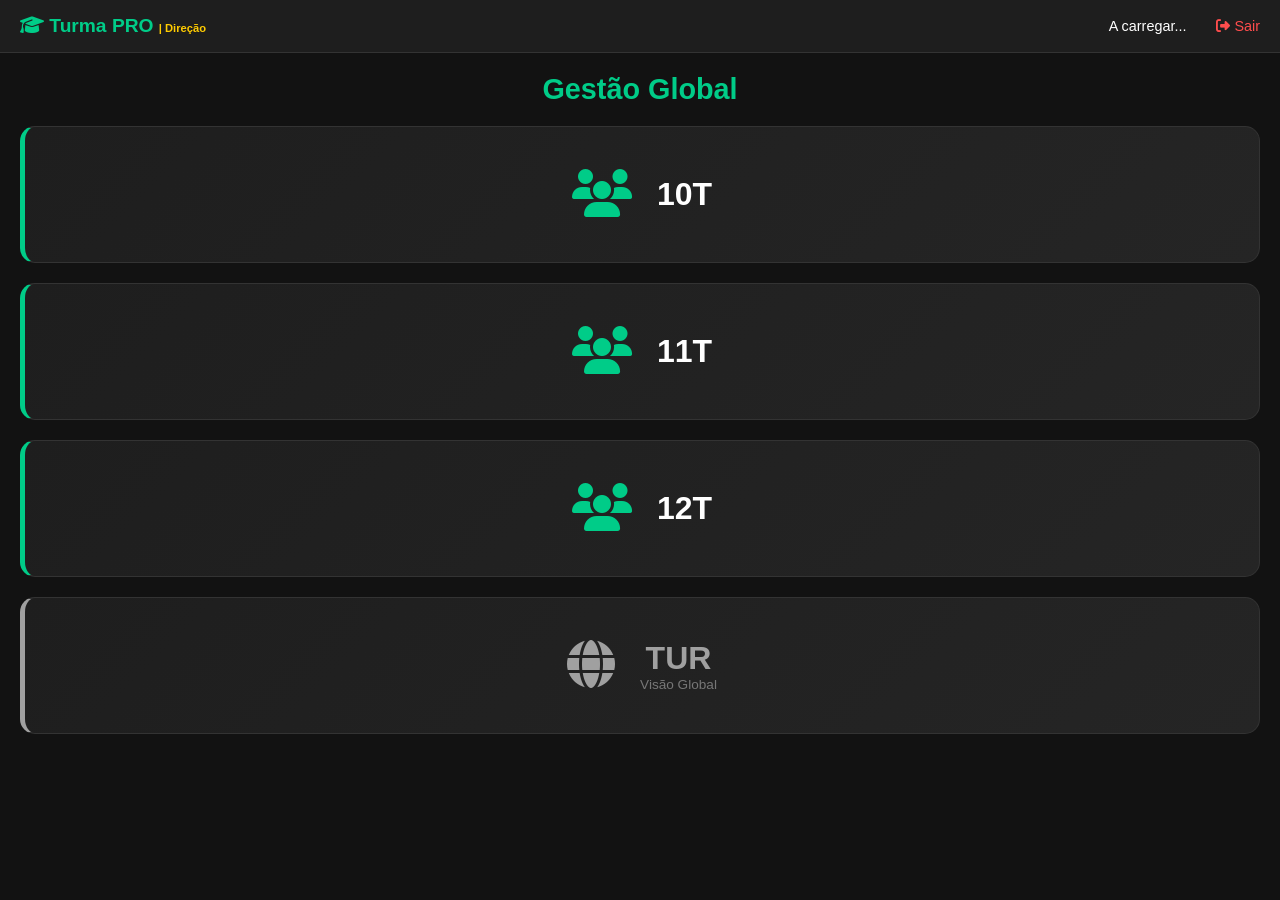
==== admin.html @ 31e4d7a1 "Update admin.html" ====
<!DOCTYPE html>
<html lang="pt-PT">
<head>
    <meta charset="UTF-8">
    <meta name="viewport" content="width=device-width, initial-scale=1.0, maximum-scale=1.0, user-scalable=no">
    <title>Turma PRO - Direção</title>
    <link rel="icon" type="image/png" href="logo_tur.png">
    <link rel="stylesheet" href="style.css">
    <link rel="stylesheet" href="https://cdnjs.cloudflare.com/ajax/libs/font-awesome/6.4.0/css/all.min.css">
</head>
<body>
    <div id="app-content">
        <header id="header-staff" class="app-header">
            <div class="logo"><i class="fa-solid fa-graduation-cap"></i> Turma PRO <span style="font-size: 0.7rem; color: var(--warning-yellow);">| Direção</span></div>
            <div class="user-profile">
                <span id="header-user-name-staff">A carregar...</span>
                <button id="btn-logout-staff" class="logout-btn" style="margin-left: 15px;" title="Sair"><i class="fa-solid fa-right-from-bracket"></i> Sair</button>
            </div>
        </header>

        <main class="app-content">
            <!-- DASHBOARD: TODAS AS TURMAS -->
            <div id="admin-dashboard">
                <div class="dashboard-header"><h2>Gestão Global</h2></div>
                <div class="turmas-grid-large">
                    <button class="turma-card-large" data-turma="10T"><div class="tc-icon"><i class="fa-solid fa-users"></i></div><div class="tc-info"><h3>10T</h3></div></button>
                    <button class="turma-card-large" data-turma="11T"><div class="tc-icon"><i class="fa-solid fa-users"></i></div><div class="tc-info"><h3>11T</h3></div></button>
                    <button class="turma-card-large" data-turma="12T"><div class="tc-icon"><i class="fa-solid fa-users"></i></div><div class="tc-info"><h3>12T</h3></div></button>
                    <button class="turma-card-large" data-turma="TUR" style="border-left-color: var(--text-muted);"><div class="tc-icon" style="color: var(--text-muted);"><i class="fa-solid fa-globe"></i></div><div class="tc-info"><h3 style="color: var(--text-muted);">TUR</h3><p style="font-size: 0.85rem; color: #777;">Visão Global</p></div></button>
                </div>
            </div>

            <!-- HUB PRINCIPAL DA TURMA -->
            <div id="class-hub-view" style="display: none;">
                <div class="class-header"><button id="btn-voltar-turmas-hub" class="secondary-btn small-btn"><i class="fa-solid fa-arrow-left"></i> Turmas</button><h2 id="class-hub-title" class="section-title">Turma X</h2></div>
                <div class="admin-hub-grid">
                    <button class="hub-card" id="btn-hub-alunos"><i class="fa-solid fa-users-viewfinder"></i><span>Lista de Alunos</span></button>
                    <button class="hub-card" id="btn-hub-calendario"><i class="fa-regular fa-calendar-days"></i><span>Calendário (Testes)</span></button>
                    <button class="hub-card" id="btn-hub-horario"><i class="fa-solid fa-clock"></i><span>Gerir Horário</span></button>
                    <button class="hub-card" id="btn-hub-forum"><i class="fa-regular fa-comments"></i><span>Fórum da Turma</span></button>
                    <button class="hub-card" id="btn-hub-estatisticas"><i class="fa-solid fa-chart-line"></i><span>Estatísticas Reais</span></button>
                    <button class="hub-card" id="btn-hub-justificacoes" style="border-color: var(--success-green);">
                        <i class="fa-solid fa-inbox" style="color: var(--success-green);"></i>
                        <span>Validar Faltas</span>
                    </button>
                </div>
            </div>

            <!-- VISTA DE ALUNOS -->
            <div id="class-view" style="display: none;">
                <div class="class-header"><button id="btn-voltar-class-hub" class="secondary-btn small-btn"><i class="fa-solid fa-arrow-left"></i> Voltar</button><h2 id="class-title" class="section-title">Lista de Alunos</h2></div>
                <div class="students-list-container"><p class="text-muted">A carregar...</p></div>
            </div>

            <!-- PERFIL DO ALUNO -->
            <div id="student-detail-view" style="display: none;">
                <div class="class-header"><button id="btn-voltar-lista" class="secondary-btn small-btn"><i class="fa-solid fa-arrow-left"></i> Voltar</button></div>
                <div class="student-profile-header">
                    <div class="profile-avatar"><img id="avatar-img" src="" style="display:none; width:100%; height:100%; object-fit:cover; border-radius:50%;"><i class="fa-solid fa-user" id="avatar-icon"></i></div>
                    <h2 id="detail-student-name">Nome</h2><p id="detail-student-number" class="text-muted">a0000</p>
                </div>
                <div class="admin-hub-grid" style="margin-top:20px;">
                    <button class="hub-card" id="btn-hub-informacoes"><i class="fa-solid fa-address-card"></i><span>Contactos / EE</span></button>
                    <button class="hub-card" id="btn-hub-avaliacoes"><i class="fa-solid fa-star"></i><span>Avaliações</span></button>
                    <button class="hub-card" id="btn-hub-faltas"><i class="fa-solid fa-user-clock"></i><span>Gerir Faltas</span></button>
                    <button class="hub-card" id="btn-hub-prhf"><i class="fa-solid fa-file-medical"></i><span>Planos PRHF</span></button>
                    <button class="hub-card" id="btn-hub-chat-ee" style="border-color: var(--warning-yellow);">
                        <i class="fa-solid fa-envelope" style="color: var(--warning-yellow);"></i>
                        <span>Mensagens EE</span>
                    </button>
                    <!-- NOVO BOTÃO: FCT & PAP -->
                    <button class="hub-card" id="btn-hub-fct-pap" style="border-color: #9b59b6;">
                        <i class="fa-solid fa-briefcase" style="color: #9b59b6;"></i>
                        <span>FCT & PAP</span>
                    </button>
                </div>
            </div>

            <!-- MÓDULOS DE AVALIAÇÕES, FALTAS ESTATÍSTICAS E FÓRUM -->
            <div id="view-avaliacoes" style="display: none;"><div class="class-header"><button id="btn-voltar-hub-avaliacoes" class="secondary-btn small-btn"><i class="fa-solid fa-arrow-left"></i> Perfil</button><h2 class="section-title">Avaliações</h2></div><button id="btn-pauta-global" class="primary-btn" style="margin-bottom: 25px; background-color: transparent; border: 1px solid var(--primary-green); color: var(--primary-green);"><i class="fa-solid fa-table-list"></i> Consultar Pauta Global</button><div id="matriz-disciplinas-container"></div></div>
            <div id="view-disciplina-modulos" style="display: none;"><div class="class-header"><button id="btn-voltar-disciplinas" class="secondary-btn small-btn"><i class="fa-solid fa-arrow-left"></i> Voltar</button><h2 id="titulo-disciplina" class="section-title">PORT</h2></div><div class="card" style="padding: 10px 20px;"><div id="lista-modulos-disciplina"></div></div></div>
            <div id="view-faltas" style="display: none;"><div class="class-header"><button id="btn-voltar-hub-faltas" class="secondary-btn small-btn"><i class="fa-solid fa-arrow-left"></i> Perfil</button><h2 class="section-title">Registo de Faltas</h2></div><div class="falta-tabs"><button class="falta-tab-btn active" id="tab-faltas-disciplina">Por Disciplina</button><button class="falta-tab-btn" id="tab-faltas-data">Por Data</button></div><div class="faltas-toolbar" id="toolbar-faltas-data" style="display:none;"><button id="btn-nova-falta"><i class="fa-solid fa-plus"></i> Nova</button><button id="btn-alterar-falta"><i class="fa-solid fa-pen"></i> Alterar</button><button id="btn-justificar-falta" class="just-btn"><i class="fa-solid fa-file-signature"></i> Justif. Rápida</button><button id="btn-eliminar-falta" class="del-btn"><i class="fa-solid fa-trash"></i> Eliminar</button></div><div id="faltas-container-disciplina"></div><div id="faltas-container-data" style="display:none;"><div style="display:flex; gap:10px; margin-bottom:15px; align-items:center;"><select id="filtro-mes-faltas" style="margin:0; flex:1;"><option value="">Mês (Todos)</option><option value="09">Setembro</option><option value="10">Outubro</option><option value="11">Novembro</option><option value="12">Dezembro</option><option value="01">Janeiro</option><option value="02">Fevereiro</option><option value="03">Março</option><option value="04">Abril</option><option value="05">Maio</option><option value="06">Junho</option><option value="07">Julho</option></select><select id="filtro-disc-faltas" style="margin:0; flex:1;"><option value="">Todas</option></select><select id="filtro-just-faltas" style="margin:0; flex:1;"><option value="">Todas</option><option value="justificada">Just.</option><option value="injustificada">Injust.</option></select><button id="btn-refresh-faltas" class="secondary-btn" style="margin:0; width:auto; padding:12px;"><i class="fa-solid fa-rotate-right"></i></button></div><div id="lista-historico-faltas-container"><p class="text-muted" style="text-align:center; margin-top:20px;">Sem faltas.</p></div></div></div>
            <div id="view-faltas-modulos" style="display: none;"><div class="class-header"><button id="btn-voltar-faltas-disc" class="secondary-btn small-btn"><i class="fa-solid fa-arrow-left"></i> Voltar</button><h2 id="titulo-falta-disciplina" class="section-title">PORT</h2></div><div class="card" style="padding: 10px 20px;"><div id="lista-faltas-disciplina"></div></div></div>
            <div id="view-informacoes" style="display: none;"><div class="class-header"><button id="btn-voltar-hub-info" class="secondary-btn small-btn"><i class="fa-solid fa-arrow-left"></i> Perfil</button><h2 class="section-title">Informações</h2></div><div class="card"><h3 style="color: var(--primary-green); margin-bottom: 15px;"><i class="fa-solid fa-user"></i> Aluno</h3><div id="info-aluno-display"><div class="data-display-group"><span class="data-label">Idade</span><span class="data-value" id="display-aluno-idade">-</span></div><div class="data-display-group"><span class="data-label">Telemóvel</span><span class="data-value clickable-contact" data-type="tel" id="display-aluno-tel">-</span></div><div class="data-display-group"><span class="data-label">Email</span><span class="data-value clickable-contact" data-type="email" id="display-aluno-email">-</span></div><div class="data-display-group"><span class="data-label">Morada</span><span class="data-value" id="display-aluno-morada">-</span></div></div></div></div>

            <div id="view-class-calendario" style="display: none;"><div class="class-header"><button id="btn-voltar-cal-hub" class="secondary-btn small-btn"><i class="fa-solid fa-arrow-left"></i> Turma</button><h2 class="section-title" id="title-cal-turma">Calendário</h2></div><div style="display:flex; gap:10px; margin-bottom: 20px;"><button id="btn-abrir-modal-evento" class="primary-btn" style="flex:1;"><i class="fa-solid fa-plus"></i> Novo Evento</button><button id="btn-refresh-calendario" class="secondary-btn" style="width:auto; padding:12px 20px;"><i class="fa-solid fa-rotate-right"></i></button></div><div id="lista-calendario-container"><p class="text-muted">A carregar...</p></div></div>
            <div id="view-class-horario" style="display: none;"><div class="class-header"><button id="btn-voltar-horario-hub" class="secondary-btn small-btn"><i class="fa-solid fa-arrow-left"></i> Turma</button><h2 class="section-title" id="title-horario-turma">Horário</h2></div><div class="week-nav-bar"><button id="btn-prev-week"><i class="fa-solid fa-chevron-left"></i></button><span id="week-display">A carregar semana...</span><button id="btn-next-week"><i class="fa-solid fa-chevron-right"></i></button></div><div class="card" style="padding: 10px;"><div class="horario-grid" id="grid-horario-turma"><div></div><div class="horario-header">SEG <span id="h-seg-dt">--/--</span></div><div class="horario-header">TER <span id="h-ter-dt">--/--</span></div><div class="horario-header">QUA <span id="h-qua-dt">--/--</span></div><div class="horario-header">QUI <span id="h-qui-dt">--/--</span></div><div class="horario-header">SEX <span id="h-sex-dt">--/--</span></div><div class="horario-time">08:30<br>09:30</div><div class="horario-slot" data-dia="seg" data-hora="1"></div><div class="horario-slot" data-dia="ter" data-hora="1"></div><div class="horario-slot" data-dia="qua" data-hora="1"></div><div class="horario-slot" data-dia="qui" data-hora="1"></div><div class="horario-slot" data-dia="sex" data-hora="1"></div></div></div></div>
            <div id="view-class-forum" style="display: none;"><div class="class-header"><button id="btn-voltar-forum-hub" class="secondary-btn small-btn"><i class="fa-solid fa-arrow-left"></i> Turma</button><h2 class="section-title" id="title-forum-turma">Fóruns da Turma</h2></div><div id="forum-channel-list"><button id="btn-novo-forum" class="primary-btn" style="margin-bottom: 15px;"><i class="fa-solid fa-plus"></i> Criar Novo Canal</button><div class="forum-canais-grid" id="lista-canais-forum"><p class="text-muted" style="text-align:center;">A carregar canais...</p></div></div><div id="forum-chat-view" style="display:none; flex-direction:column; height:75vh; background:var(--bg-card); border-radius:12px; border:1px solid #333; overflow:hidden;"><div style="background:#222; padding:15px; display:flex; align-items:center; gap:10px; border-bottom:1px solid #333;"><button id="btn-voltar-canais" class="secondary-btn small-btn" style="padding:5px 10px; width:auto; border:none;"><i class="fa-solid fa-arrow-left"></i></button><h3 id="chat-active-title" style="color:var(--primary-green); font-size:1.1rem; margin:0; flex:1;">...</h3></div><div class="forum-messages" id="chat-messages-container" style="flex:1; overflow-y:auto; padding:15px; display:flex; flex-direction:column; gap:15px;"></div><div class="forum-input-area" style="background:#1a1a1a; padding:10px; border-top:1px solid #333; display:flex; gap:8px; align-items:center;"><input type="text" id="input-forum-msg" placeholder="Escreve aqui..." style="margin:0; flex:1; border-radius:20px; padding:10px 15px;"><button id="btn-send-msg" class="forum-send-btn" style="width:40px; height:40px;"><i class="fa-solid fa-paper-plane"></i></button></div></div></div>
            <div id="view-class-estatisticas" style="display: none;"><div class="class-header"><button id="btn-voltar-stats-hub" class="secondary-btn small-btn"><i class="fa-solid fa-arrow-left"></i> Turma</button><h2 class="section-title" id="title-stats-turma">Estatísticas Reais</h2></div><h3 style="margin-bottom: 15px; color: var(--primary-green); font-size: 1rem;"><i class="fa-solid fa-chart-pie"></i> Visão Global</h3><div class="stats-grid"><div class="stat-card"><i class="fa-solid fa-graduation-cap"></i><div class="stat-value" id="stat-media-turma">...</div><div class="stat-label">Média Global</div></div><div class="stat-card"><i class="fa-solid fa-user-clock"></i><div class="stat-value" id="stat-faltas-totais" style="color:var(--danger-red);">...</div><div class="stat-label">Faltas Totais (h)</div></div></div></div>

            <div id="view-validar-justificacoes" style="display: none;"><div class="class-header"><button id="btn-voltar-justificacoes-hub" class="secondary-btn small-btn"><i class="fa-solid fa-arrow-left"></i> Turma</button><h2 class="section-title">Validar Justificações</h2></div><div id="lista-justificacoes-pendentes"><p class="text-muted" style="text-align:center; margin-top:20px;">A procurar atestados...</p></div></div>
        </main>
    </div>

    <!-- MODAIS GLOBAIS ADMIN -->
    <div id="modal-ver-atestado" class="modal-overlay"><div class="action-sheet" style="border-radius: 12px; max-width: 500px; margin: auto; max-height: 90vh; display: flex; flex-direction: column;"><h3 style="color:var(--primary-green); font-size:1.2rem; margin-bottom:10px;"><i class="fa-solid fa-file-medical"></i> Atestado Médico</h3><p id="txt-atestado-detalhe" style="font-size:0.9rem; color:var(--text-muted); margin-bottom:15px;"></p><div style="flex:1; overflow:auto; background:#111; border-radius:8px; display:flex; justify-content:center; align-items:center; min-height:200px; margin-bottom:15px;"><img id="img-atestado-preview" src="" style="max-width:100%; height:auto; display:none; border-radius:4px;"><iframe id="pdf-atestado-preview" src="" style="width:100%; height:300px; display:none; border:none; border-radius:4px;"></iframe></div><div style="display:flex; gap:10px;"><button id="btn-aprovar-atestado" class="primary-btn" style="flex:1; background-color: var(--success-green);"><i class="fa-solid fa-check"></i> Aprovar Falta</button><button id="btn-rejeitar-atestado" class="danger-btn" style="flex:1;"><i class="fa-solid fa-xmark"></i> Rejeitar</button></div><button class="secondary-btn btn-fechar-modal" style="margin-top:10px;">Cancelar</button></div></div>

    <!-- MODAL: CHAT COM O EE -->
    <div id="modal-dt-chat-ee" class="modal-overlay">
        <div class="action-sheet" style="border-radius: 12px; max-width: 500px; margin: auto; height: 80vh; display: flex; flex-direction: column; padding: 0;">
            <div style="background:#222; padding:15px; display:flex; align-items:center; gap:10px; border-bottom:1px solid #333; border-radius: 12px 12px 0 0;">
                <h3 id="dt-chat-ee-title" style="color:var(--warning-yellow); font-size:1.1rem; margin:0; flex:1;"><i class="fa-solid fa-envelope"></i> Chat Família</h3>
                <button class="icon-btn btn-fechar-modal"><i class="fa-solid fa-xmark"></i></button>
            </div>
            <div class="forum-messages" id="dt-chat-ee-messages" style="flex:1; overflow-y:auto; padding:15px; display:flex; flex-direction:column; gap:15px; background: var(--bg-dark);"></div>
            <div class="forum-input-area" style="background:#1a1a1a; padding:10px; border-top:1px solid #333; display:flex; gap:8px; align-items:center; border-radius: 0 0 12px 12px;">
                <input type="text" id="dt-chat-ee-input" placeholder="Escreva a resposta..." style="margin:0; flex:1; border-radius:20px; padding:10px 15px;">
                <button id="btn-dt-chat-ee-send" class="forum-send-btn" style="width:40px; height:40px; background-color: var(--warning-yellow); color: black;"><i class="fa-solid fa-paper-plane"></i></button>
            </div>
        </div>
    </div>

    <!-- MODAL: GESTÃO FCT & PAP (ADMIN) -->
    <div id="modal-dt-fct-pap" class="modal-overlay">
        <div class="action-sheet" style="border-radius: 12px; max-width: 500px; margin: auto; max-height: 90vh; overflow-y: auto;">
            <h3 style="color:#9b59b6; font-size:1.2rem; margin-bottom:15px;"><i class="fa-solid fa-briefcase"></i> Gestão FCT e PAP</h3>
            
            <h4 style="color:var(--text-light); margin-bottom:10px; font-size:1rem;"><i class="fa-solid fa-building"></i> FCT (Estágio)</h4>
            <div class="input-row"><input type="text" id="dt-fct-entidade" placeholder="Entidade / Empresa"></div>
            <div class="input-row" style="display:flex; gap:10px; align-items:center;">
                <div style="flex:1;"><label style="font-size:0.8rem; color:var(--text-muted);">Horas Realizadas</label><input type="number" id="dt-fct-horas-feitas" placeholder="Ex: 150" style="margin-bottom:0;"></div>
                <div style="flex:1;"><label style="font-size:0.8rem; color:var(--text-muted);">Total de Horas</label><input type="number" id="dt-fct-horas-totais" placeholder="Ex: 400" value="400" style="margin-bottom:0;"></div>
            </div>

            <hr style="border-color:#333; margin: 20px 0;">

            <h4 style="color:var(--text-light); margin-bottom:10px; font-size:1rem;"><i class="fa-solid fa-laptop-code"></i> PAP (Projeto)</h4>
            <div class="input-row"><input type="text" id="dt-pap-tema" placeholder="Tema do Projeto" style="margin-bottom:10px;"></div>
            
            <div id="dt-pap-anexo-box" style="background:var(--bg-dark); padding:15px; border-radius:8px; border:1px dashed #555; text-align:center; margin-bottom:15px;">
                <p id="dt-pap-status-txt" style="font-size:0.9rem; margin-bottom:10px;">A verificar anexo...</p>
                <a id="btn-dt-baixar-pap" href="#" download="Anteprojeto_PAP.pdf" class="secondary-btn small-btn" style="display:none; margin:0 auto; width:fit-content; color:var(--success-green); border-color:var(--success-green);"><i class="fa-solid fa-download"></i> Descarregar Ficheiro</a>
            </div>

            <div style="display:flex; gap:10px;">
                <button id="btn-gravar-fct-pap" class="primary-btn" style="flex:1; background-color: #9b59b6;"><i class="fa-solid fa-check"></i> Guardar</button>
            </div>
            <button class="secondary-btn btn-fechar-modal" style="margin-top:10px; width:100%;">Cancelar</button>
        </div>
    </div>
    
    <script type="module" src="./js/admin-app.js"></script>
</body>
</html>
---- style.css ----
/* =========================================
   VARIÁVEIS DE COR E ESTILOS GERAIS
========================================= */
:root { --primary-green: #00cc88; --primary-hover: #00a66e; --bg-dark: #121212; --bg-card: #1e1e1e; --text-light: #ffffff; --text-muted: #a0a0a0; --danger-red: #ff4d4d; --success-green: #28a745; --warning-yellow: #ffcc00; }
* { margin: 0; padding: 0; box-sizing: border-box; font-family: 'Segoe UI', Tahoma, Geneva, Verdana, sans-serif; }
body { background-color: var(--bg-dark); color: var(--text-light); height: 100vh; display: flex; flex-direction: column; overscroll-behavior-y: contain; }

/* =========================================
   BOTÕES, INPUTS E GERAIS
========================================= */
.primary-btn { width: 100%; padding: 12px; background-color: var(--primary-green); color: var(--bg-dark); border: none; border-radius: 8px; font-size: 1rem; font-weight: bold; cursor: pointer; transition: 0.2s; display: flex; justify-content: center; align-items: center; gap: 8px;}
.primary-btn:hover { background-color: var(--primary-hover); }
.primary-btn:disabled { background-color: #555; color: #888; cursor: not-allowed; }
.secondary-btn { width: 100%; background-color: transparent; color: var(--text-light); border: 1px solid var(--text-muted); padding: 12px; border-radius: 8px; cursor: pointer; transition: 0.2s; display: flex; justify-content: center; align-items: center; gap: 8px;}
.secondary-btn:hover { border-color: var(--text-light); background-color: rgba(255, 255, 255, 0.05); }
.danger-btn { width: 100%; background-color: transparent; color: var(--danger-red); border: 1px solid var(--danger-red); padding: 12px; border-radius: 8px; cursor: pointer; display: flex; justify-content: center; align-items: center; gap: 8px; transition: 0.2s;}
.danger-btn:hover { background-color: rgba(255, 77, 77, 0.1); }
.small-btn { width: auto; padding: 8px 15px; font-size: 0.9rem; }
input, select { width: 100%; padding: 12px; margin-bottom: 15px; background-color: var(--bg-dark); border: 1px solid #333; border-radius: 8px; color: var(--text-light); font-size: 1rem; }
input:focus, select:focus { outline: none; border-color: var(--primary-green); }
.text-muted { color: var(--text-muted); }

/* =========================================
   GAMIFICAÇÃO & PAINEL DO ALUNO
========================================= */
.student-welcome-header { margin-bottom: 20px; }
.student-welcome-header h2 { font-size: 1.6rem; color: var(--primary-green); margin-bottom: 5px; }
.xp-card { background: linear-gradient(135deg, #1e1e1e 0%, #2a2a2a 100%); border: 1px solid #444; border-radius: 15px; padding: 20px; margin-bottom: 25px; position: relative; overflow: hidden; }
.xp-card-header { display: flex; justify-content: space-between; align-items: flex-end; margin-bottom: 15px; }
.xp-level { font-size: 2.2rem; font-weight: bold; color: var(--warning-yellow); line-height: 1; }
.xp-title { font-size: 0.9rem; color: var(--text-muted); text-transform: uppercase; letter-spacing: 1px; }
.xp-points { font-size: 1.2rem; font-weight: bold; color: white; }
.xp-bar-bg { height: 12px; background-color: #111; border-radius: 6px; overflow: hidden; box-shadow: inset 0 2px 4px rgba(0,0,0,0.5); }
.xp-bar-fill { height: 100%; background: linear-gradient(90deg, var(--primary-green) 0%, var(--warning-yellow) 100%); transition: width 1s cubic-bezier(0.4, 0, 0.2, 1); }
.lms-action-grid { display: grid; grid-template-columns: repeat(auto-fit, minmax(140px, 1fr)); gap: 15px; margin-bottom: 25px; }
.lms-btn { background: var(--bg-card); border: 1px solid #333; border-radius: 12px; padding: 20px 10px; display: flex; flex-direction: column; align-items: center; gap: 12px; color: white; font-weight: bold; cursor: pointer; transition: 0.2s; }
.lms-btn i { font-size: 2rem; }
.lms-btn:hover { transform: translateY(-3px); border-color: var(--primary-green); }
.lms-btn.study { border-color: #8a2be2; color: #8a2be2; }
.lms-btn.forum { border-color: #0099ff; color: #0099ff; }
.study-mode-container { display: flex; flex-direction: column; align-items: center; justify-content: center; height: 60vh; text-align: center; }
.timer-circle { width: 220px; height: 220px; border-radius: 50%; border: 8px solid #333; display: flex; flex-direction: column; align-items: center; justify-content: center; margin-bottom: 30px; position: relative; box-shadow: 0 0 30px rgba(138, 43, 226, 0.2); transition: border-color 0.5s; }
.timer-circle.active { border-color: #8a2be2; box-shadow: 0 0 50px rgba(138, 43, 226, 0.5); }
.timer-time { font-size: 4rem; font-weight: bold; color: white; line-height: 1; }
.timer-label { font-size: 1rem; color: var(--text-muted); margin-top: 5px; }

/* =========================================
   LOGIN E CABEÇALHO
========================================= */
.login-container { height: 100vh; display: flex; justify-content: center; align-items: center; padding: 20px; }
.login-box { background-color: var(--bg-card); padding: 30px; border-radius: 12px; width: 100%; max-width: 400px; text-align: center; border: 1px solid #333; }
.login-box h2 { margin-bottom: 25px; color: var(--primary-green); }
.error-msg { color: var(--danger-red); margin-bottom: 15px; font-size: 0.9rem; }
.app-header { display: flex; justify-content: space-between; align-items: center; padding: 15px 20px; background-color: var(--bg-card); border-bottom: 1px solid #333; }
.logo { font-size: 1.2rem; font-weight: bold; color: var(--primary-green); }
.user-profile { display: flex; align-items: center; gap: 15px; font-size: 0.9rem; }
.logout-btn { background: none; border: none; color: var(--danger-red); cursor: pointer; font-size: 0.9rem; padding:0;}
.app-content { flex: 1; overflow-y: auto; padding: 20px; padding-bottom: 80px; display: flex; flex-direction: column; }
.section-title { margin-bottom: 15px; font-size: 1.2rem; }
.card { background-color: var(--bg-card); padding: 20px; border-radius: 12px; margin-bottom: 20px; border: 1px solid #333; }

/* =========================================
   PAINEL DO ADMIN E HUB TURMA
========================================= */
.dashboard-header { margin-bottom: 20px; text-align: center; }
.dashboard-header h2 { font-size: 1.8rem; color: var(--primary-green); }
.turmas-grid-large { flex: 1; display: flex; flex-direction: column; justify-content: center; gap: 20px; padding-bottom: 20px; }
.turma-card-large { background: linear-gradient(135deg, var(--bg-card) 0%, #252525 100%); border: 1px solid #333; border-left: 5px solid var(--primary-green); border-radius: 15px; padding: 40px 20px; display: flex; align-items: center; justify-content: center; gap: 25px; color: white; cursor: pointer; transition: transform 0.2s; width: 100%; text-align: center; flex: 1; min-height: 120px; }
.turma-card-large:hover { transform: scale(1.02); border-color: var(--primary-green); box-shadow: 0 8px 20px rgba(0, 204, 136, 0.15); }
.tc-icon { font-size: 3rem; color: var(--primary-green); }
.tc-info h3 { font-size: 2rem; }
.class-header { display: flex; align-items: center; gap: 15px; margin-bottom: 20px; }
.students-list-container { background-color: var(--bg-card); border: 1px solid #333; border-radius: 12px; padding: 20px; }
.students-list { list-style: none; padding: 0; margin: 0; }
.student-item { display: flex; justify-content: space-between; align-items: center; padding: 12px 0; border-bottom: 1px solid #333; }
.student-item:last-child { border-bottom: none; }
.student-info strong { font-size: 1.1rem; }
.student-info span { font-size: 0.85rem; color: var(--text-muted); }
.list-avatar { width: 45px; height: 45px; border-radius: 50%; background-color: var(--primary-green); display: flex; justify-content: center; align-items: center; color: white; object-fit: cover; flex-shrink: 0; }
.student-profile-header { text-align: center; margin-bottom: 20px; }
.profile-avatar { width: 80px; height: 80px; background-color: var(--primary-green); border-radius: 50%; display: flex; justify-content: center; align-items: center; margin: 0 auto 10px auto; font-size: 2rem; color: white; position: relative; overflow: hidden; }
.edit-avatar-btn { position: absolute; bottom: 0; left: 0; width: 100%; background: rgba(0,0,0,0.6); font-size: 0.75rem; text-align: center; padding: 4px 0; cursor: pointer; transition: 0.2s; color: white;}
.admin-hub-grid { display: grid; grid-template-columns: repeat(auto-fit, minmax(130px, 1fr)); gap: 12px; }
.hub-card { background-color: var(--bg-card); border: 1px solid #333; border-radius: 12px; padding: 20px 10px; text-align: center; display: flex; flex-direction: column; align-items: center; gap: 12px; cursor: pointer; transition: 0.2s ease; color: white; }
.hub-card i { font-size: 2rem; color: var(--primary-green); }
.hub-card span { font-weight: bold; font-size: 0.95rem; }
.disabled-hub-card { opacity: 0.3; pointer-events: none; filter: grayscale(100%); }

/* =========================================
   AVALIAÇÕES E PAUTA
========================================= */
.component-section { margin-bottom: 25px; background-color: var(--bg-card); border: 1px solid #333; border-radius: 12px; overflow: hidden; }
.component-header { background-color: rgba(0, 204, 136, 0.1); color: var(--primary-green); padding: 15px; font-weight: bold; font-size: 1.1rem; border-bottom: 1px solid #333; }
.subject-grid { display: grid; grid-template-columns: repeat(auto-fill, minmax(100px, 1fr)); gap: 10px; padding: 15px; }
.subject-btn { background-color: var(--bg-dark); border: 1px solid #444; color: var(--text-light); padding: 15px 10px; border-radius: 8px; font-weight: bold; cursor: pointer; }
.modulo-avaliar-item { display: flex; flex-direction: column; padding: 15px; border-bottom: 1px solid #333; }
.mod-edit { background-color: var(--bg-dark); padding: 15px; border-radius: 8px; border: 1px solid #333; margin-top: 15px; }
.grade-grid { display: grid; grid-template-columns: repeat(4, 1fr); gap: 6px; margin-bottom: 10px; }
.grade-btn { background-color: #2a2a2a; color: white; border: 1px solid #444; border-radius: 6px; padding: 12px 0; font-size: 1.1rem; font-weight: bold; cursor: pointer; transition: 0.2s; }
.grade-btn.selected { background-color: var(--primary-green); color: var(--bg-dark); border-color: var(--primary-green); }
.grade-btn.rep { color: var(--danger-red); border-color: var(--danger-red); }
.grade-btn.rep.selected { background-color: var(--danger-red); color: white; }
.nota-badge { font-size: 1.2rem; font-weight: bold; color: white; padding: 5px 15px; border-radius: 6px; background-color: rgba(0, 204, 136, 0.2); border: 1px solid var(--primary-green); }
.nota-badge.sn { color: var(--text-muted); border-color: #555; background-color: transparent; }
.nota-badge.rep { color: var(--danger-red); border-color: var(--danger-red); background-color: rgba(255, 77, 77, 0.1); }
.pauta-global-componente { margin-bottom: 20px; background: var(--bg-dark); border: 1px solid #333; border-radius: 8px; overflow: hidden; }
.pauta-global-header { background-color: rgba(0, 204, 136, 0.1); color: var(--primary-green); padding: 10px 15px; font-weight: bold; border-bottom: 1px solid #333; font-size: 0.95rem; text-transform: uppercase; }
.pauta-global-disc { padding: 12px 15px; border-bottom: 1px solid #222; }
.pauta-global-disc-title { font-weight: bold; color: var(--text-light); margin-bottom: 8px; font-size: 1.05rem; }
.pauta-global-notas { display: flex; flex-wrap: wrap; gap: 10px; }
.pg-nota-item { background: var(--bg-card); border: 1px solid #444; padding: 5px 10px; border-radius: 6px; font-size: 0.85rem; display: flex; align-items: center; gap: 8px; }
.pg-nota-val { font-weight: bold; font-size: 1rem; }
.pg-nota-val.sn { color: var(--text-muted); }
.pg-nota-val.positiva { color: var(--primary-green); }
.pg-nota-val.negativa { color: var(--danger-red); }

/* =========================================
   FALTAS E GESTÃO
========================================= */
.falta-tabs { display: flex; gap: 10px; margin-bottom: 20px; }
.falta-tab-btn { flex: 1; padding: 12px; background-color: var(--bg-dark); color: var(--text-muted); border: 1px solid #333; border-radius: 8px; cursor: pointer; font-weight: bold; transition: 0.2s; }
.falta-tab-btn.active { background-color: rgba(0, 204, 136, 0.1); border-color: var(--primary-green); color: var(--primary-green); }
.faltas-toolbar { display: flex; gap: 10px; background-color: var(--bg-card); padding: 15px; border-radius: 8px; border: 1px solid #333; margin-bottom: 15px; flex-wrap: wrap;}
.faltas-toolbar button { flex: 1; min-width: 100px; display: flex; justify-content: center; align-items: center; gap: 8px; padding: 10px; border-radius: 6px; border: 1px solid #444; background: var(--bg-dark); color: var(--text-light); cursor: pointer; transition: 0.2s; font-weight: bold; font-size: 0.85rem;}
.faltas-toolbar button.just-btn { color: var(--warning-yellow); border-color: #665200; }
.falta-date-divider { background-color: #222; color: var(--primary-green); padding: 8px 15px; font-size: 0.9rem; font-weight: bold; border-radius: 6px; margin: 20px 0 10px 0; border-left: 3px solid var(--primary-green); }
.falta-card-checkbox { margin: 0 15px 0 10px; accent-color: var(--primary-green); width: 18px; height: 18px; cursor: pointer; }
.falta-registo-card { display: flex; background: var(--bg-dark); border: 1px solid #333; border-radius: 8px; margin-bottom: 10px; overflow: hidden; align-items: stretch;}
.falta-status-bar { width: 10px; flex-shrink: 0; }
.falta-status-bar.injustificada { background-color: var(--danger-red); }
.falta-status-bar.justificada { background-color: var(--success-green); }
.falta-registo-info { padding: 12px 15px; flex: 1; display: flex; justify-content: space-between; align-items: center; }
.falta-form-grid { display: grid; grid-template-columns: 1fr 1fr; gap: 20px; margin-bottom: 20px; }
.falta-form-full { grid-column: span 2; }
.falta-checkbox-group { display: flex; align-items: center; justify-content: center; gap: 10px; background: var(--bg-dark); padding: 12px; border-radius: 8px; border: 1px solid #333; cursor: pointer; }
.falta-checkbox-group input { width: 18px; height: 18px; margin: 0; accent-color: var(--primary-green); cursor: pointer; position: relative; top: 1px;}
.falta-linha-multipla { display: flex; gap: 5px; margin-bottom: 5px; align-items: center; background: #111; padding: 5px; border-radius: 6px; border: 1px solid #333;}
.progress-bar-bg { height: 8px; background-color: #333; border-radius: 4px; overflow: hidden; margin-top: 15px; width: 100%; }
.progress-bar-fill { height: 100%; background-color: var(--primary-green); transition: width 0.3s; }

/* =========================================
   ESTATÍSTICAS & TABELAS
========================================= */
.stats-grid { display: grid; grid-template-columns: repeat(auto-fit, minmax(140px, 1fr)); gap: 15px; margin-bottom: 20px; }
.stat-card { background-color: var(--bg-card); border: 1px solid #333; border-radius: 12px; padding: 20px; text-align: center; display: flex; flex-direction: column; justify-content: center; align-items: center;}
.stat-card i { font-size: 2rem; color: var(--primary-green); margin-bottom: 10px; }
.stat-value { font-size: 1.8rem; font-weight: bold; color: white; line-height: 1.2; }
.stat-label { font-size: 0.85rem; color: var(--text-muted); margin-top: 5px; }
.stat-sub-info { font-size: 0.8rem; color: #777; margin-top: 5px; border-top: 1px dashed #333; padding-top: 5px; width: 100%;}
.table-container { width: 100%; overflow-x: auto; background: var(--bg-card); border: 1px solid #333; border-radius: 12px; margin-bottom: 25px; }
.styled-table { width: 100%; border-collapse: collapse; text-align: left; }
.styled-table th, .styled-table td { padding: 12px 15px; border-bottom: 1px solid #333; font-size: 0.95rem; }
.styled-table th { background-color: rgba(0,0,0,0.3); color: var(--primary-green); font-weight: bold; text-transform: uppercase; font-size: 0.8rem; letter-spacing: 1px; }
.styled-table tbody tr:hover { background-color: rgba(255,255,255,0.02); }
.styled-table td.center { text-align: center; }
.badge-risco { background: rgba(255,77,77,0.2); color: var(--danger-red); padding: 4px 8px; border-radius: 4px; font-weight: bold; font-size: 0.75rem; border: 1px solid var(--danger-red); }
.badge-ok { background: rgba(40,167,69,0.2); color: var(--success-green); padding: 4px 8px; border-radius: 4px; font-weight: bold; font-size: 0.75rem; border: 1px solid var(--success-green); }

/* =========================================
   FÓRUM & CHAT CANAIS
========================================= */
.forum-canais-grid { display: flex; flex-direction: column; gap: 10px; }
.canal-card { background: var(--bg-card); border: 1px solid #333; border-radius: 10px; padding: 15px; display: flex; align-items: center; gap: 15px; cursor: pointer; transition: 0.2s; }
.canal-icon { width: 45px; height: 45px; border-radius: 50%; background: var(--bg-dark); border: 1px solid #444; display: flex; justify-content: center; align-items: center; font-size: 1.2rem; color: var(--primary-green); }
.canal-info h4 { margin-bottom: 3px; font-size: 1.05rem; color: white;}
.canal-info p { font-size: 0.85rem; color: var(--text-muted); margin: 0; }
.icon-btn { background: none; border: none; color: var(--text-muted); font-size: 1.2rem; padding: 8px; cursor: pointer; transition: 0.2s; }
.forum-membros-list { max-height: 150px; overflow-y: auto; background: #111; border: 1px solid #333; border-radius: 8px; padding: 10px; display: flex; flex-direction: column; gap: 8px; margin-bottom: 15px;}
.membro-checkbox-item { display: flex; align-items: center; gap: 10px; color: var(--text-light); font-size: 0.9rem; cursor: pointer;}
.membro-checkbox-item input { width: 18px; height: 18px; margin: 0; accent-color: var(--primary-green);}
.forum-container { display: flex; flex-direction: column; height: 75vh; background: var(--bg-card); border: 1px solid #333; border-radius: 12px; overflow: hidden; }
.forum-messages { flex: 1; padding: 15px; overflow-y: auto; display: flex; flex-direction: column; gap: 15px; }
.chat-bubble { max-width: 80%; padding: 12px 15px; border-radius: 15px; position: relative; font-size: 0.95rem; line-height: 1.4; word-wrap: break-word;}
.chat-bubble.admin { align-self: flex-end; background-color: rgba(0, 204, 136, 0.15); border: 1px solid var(--primary-green); color: white; border-bottom-right-radius: 2px;}
.chat-bubble.student { align-self: flex-start; background-color: var(--bg-dark); border: 1px solid #444; color: white; border-bottom-left-radius: 2px;}
.chat-meta { display: block; font-size: 0.75rem; color: var(--text-muted); margin-top: 5px; text-align: right; }
.forum-input-area { display: flex; gap: 8px; padding: 10px; background: #1a1a1a; border-top: 1px solid #333; align-items: center; }
.forum-input-area input { margin: 0; flex: 1; border-radius: 20px; padding: 10px 15px; }
.forum-send-btn { background: var(--primary-green); color: var(--bg-dark); border: none; border-radius: 50%; width: 45px; height: 45px; display: flex; justify-content: center; align-items: center; cursor: pointer; font-size: 1.2rem; transition: 0.2s;}

/* =========================================
   CALENDÁRIO & HORÁRIO
========================================= */
.calendar-event-card { display: flex; background: var(--bg-card); border: 1px solid #333; border-left: 4px solid var(--primary-green); border-radius: 8px; margin-bottom: 12px; overflow: hidden; align-items: stretch; position:relative; }
.calendar-date-box { background: rgba(0,0,0,0.2); padding: 15px; display: flex; flex-direction: column; align-items: center; justify-content: center; min-width: 80px; border-right: 1px solid #333;}
.calendar-date-box .day { font-size: 1.5rem; font-weight: bold; color: white; line-height: 1;}
.calendar-date-box .month { font-size: 0.85rem; color: var(--primary-green); text-transform: uppercase; font-weight: bold;}
.calendar-info { padding: 15px; flex: 1; }
.calendar-info h4 { margin-bottom: 5px; color: white; font-size: 1.1rem;}
.calendar-event-card.concluido { border-left-color: var(--success-green); opacity: 0.75; }
.calendar-event-card.teste { border-left-color: #ffaa00; }
.calendar-event-card.avaliacao { border-left-color: #00d2ff; }
.calendar-event-card.outro { border-left-color: #b82bf2; }
.badge-tipo-evento { font-size: 0.75rem; font-weight: bold; padding: 2px 8px; border-radius: 4px; display: inline-block; margin-bottom: 4px; }
.badge-tipo-evento.teste { background-color: rgba(255, 170, 0, 0.2); color: #ffaa00; }
.badge-tipo-evento.avaliacao { background-color: rgba(0, 210, 255, 0.2); color: #00d2ff; }
.badge-tipo-evento.outro { background-color: rgba(184, 43, 242, 0.2); color: #b82bf2; }
.badge-tipo-evento.concluido { background-color: rgba(40, 167, 69, 0.2); color: var(--success-green); }
.calendar-divider { text-align: center; margin: 30px 0 15px 0; position: relative; }
.calendar-divider::before { content: ""; position: absolute; top: 50%; left: 0; width: 100%; height: 1px; border-top: 1px dashed #555; z-index: 1; }
.calendar-divider span { background-color: var(--bg-dark); padding: 0 15px; color: var(--text-muted); font-size: 0.85rem; font-weight: bold; text-transform: uppercase; position: relative; z-index: 2; }
.event-actions { position: absolute; top: 10px; right: 10px; display: flex; gap: 5px; }
.event-actions button { background: var(--bg-dark); border: 1px solid #444; color: var(--text-light); padding: 5px 8px; border-radius: 4px; cursor: pointer; transition: 0.2s;}

.week-nav-bar { display: flex; justify-content: space-between; align-items: center; background: var(--bg-dark); padding: 10px; border-radius: 8px; border: 1px solid #333; margin-bottom: 15px;}
.week-nav-bar button { background: none; border: 1px solid #444; color: white; padding: 5px 12px; border-radius: 6px; cursor: pointer; font-weight: bold;}
#week-display { font-weight: bold; color: var(--primary-green); font-size: 0.95rem; }

/* HORÁRIO GRELHA: COLUNAS IGUAIS */
.horario-grid { display: grid; grid-template-columns: 55px repeat(5, minmax(0, 1fr)); gap: 4px; padding-bottom: 10px; }
.horario-header { background: #222; text-align: center; padding: 8px 2px; font-size: 0.75rem; font-weight: bold; color: var(--primary-green); border-radius: 4px; display: flex; flex-direction: column;}
.horario-header span { color: white; font-size: 0.9rem; margin-top: 2px;}
.horario-time { background: transparent; text-align: center; padding: 10px 0; font-size: 0.75rem; color: var(--text-muted); display: flex; align-items: center; justify-content: center;}
.horario-slot { background: var(--bg-card); border: 1px solid #333; border-radius: 4px; min-height: 60px; display: flex; flex-direction: column; align-items: center; justify-content: center; text-align: center; font-size: 0.8rem; padding: 5px; transition: 0.2s; cursor: pointer; position: relative;}
.horario-slot.filled { background: rgba(0, 204, 136, 0.1); border-color: var(--primary-green); color: white; }
.horario-slot.edit-mode { border-color: var(--warning-yellow); animation: pulseBorder 1.5s infinite; }
@keyframes pulseBorder { 0% { box-shadow: 0 0 0 0 rgba(255, 204, 0, 0.4); } 70% { box-shadow: 0 0 0 6px rgba(255, 204, 0, 0); } 100% { box-shadow: 0 0 0 0 rgba(255, 204, 0, 0); } }
.slot-event-badge { position: absolute; top: -5px; right: -5px; background: var(--danger-red); color: white; width: 22px; height: 22px; border-radius: 50%; display: flex; justify-content: center; align-items: center; font-size: 0.7rem; box-shadow: 0 2px 5px rgba(0,0,0,0.5); z-index: 10; animation: blinkEvent 2s infinite; border: 2px solid var(--bg-dark);}
@keyframes blinkEvent { 0% { transform: scale(1); } 50% { transform: scale(1.15); background: var(--warning-yellow); } 100% { transform: scale(1); } }

/* =========================================
   INFORMAÇÕES E PRHF
========================================= */
.info-grid { display: grid; grid-template-columns: 1fr; gap: 15px; margin-top: 15px; }
.input-row { display: flex; gap: 10px; align-items: center;}
textarea.input-field { width: 100%; padding: 12px; background-color: var(--bg-dark); border: 1px solid #333; border-radius: 8px; color: var(--text-light); font-size: 1rem; resize: vertical; min-height: 100px; margin-top: 10px; }
.data-display-group { margin-bottom: 12px; }
.data-label { display: block; font-size: 0.85rem; color: var(--text-muted); margin-bottom: 3px; }
.data-value { display: block; font-size: 1.05rem; font-weight: 500; color: white; padding: 8px 0; border-bottom: 1px dashed #333; }
.clickable-contact { color: var(--primary-green); cursor: pointer; text-decoration: underline; text-underline-offset: 4px; }
.action-buttons-row { display: flex; gap: 10px; margin-top: 15px; }

.tabs-container { display: flex; gap: 10px; margin-bottom: 15px; }
.tab-btn { flex: 1; padding: 10px; background-color: var(--bg-dark); color: var(--text-muted); border: 1px solid #333; border-radius: 8px; cursor: pointer; font-weight: bold; transition: 0.2s; }
.tab-btn.active { background-color: rgba(0, 204, 136, 0.1); border-color: var(--primary-green); color: var(--primary-green); }
.prhf-mini-card { background-color: var(--bg-card); border: 1px solid #333; border-radius: 8px; padding: 15px; margin-bottom: 10px; cursor: pointer; display: flex; justify-content: space-between; align-items: center; transition: 0.2s; }
.prhf-mini-card.ativa-decorrer { border-left: 4px solid var(--warning-yellow); }
.prhf-mini-card.ativa-terminado { border-left: 4px solid var(--danger-red); }
.prhf-mini-card.concluida { border-left: 4px solid var(--success-green); }

.paper-sheet { background-color: #fdfdfd; color: #333; width: 90%; max-width: 450px; border-radius: 12px; padding: 25px; position: relative; box-shadow: 0 10px 30px rgba(0,0,0,0.5); animation: popIn 0.3s cubic-bezier(0.175, 0.885, 0.32, 1.275); }
.paper-header { border-bottom: 2px solid #ddd; padding-bottom: 15px; margin-bottom: 15px; text-align: center; }
.paper-status { font-size: 0.85rem; font-weight: bold; padding: 3px 10px; border-radius: 20px; display: inline-block; margin-top: 5px; }
.paper-status.ativa-decorrer { background-color: rgba(255, 204, 0, 0.2); color: #d4a000; }
.paper-status.ativa-terminado { background-color: rgba(255, 77, 77, 0.2); color: var(--danger-red); }
.paper-status.concluida { background-color: rgba(40, 167, 69, 0.2); color: var(--success-green); }
.paper-details p { margin-bottom: 10px; font-size: 0.95rem; line-height: 1.5; }
.paper-desc { background-color: #f5f5f5; padding: 15px; border-radius: 8px; border-left: 3px solid #ccc; font-style: italic; margin-top: 15px; margin-bottom: 20px; }
.paper-actions { display: flex; flex-direction: column; gap: 10px; margin-top: 20px; border-top: 1px dashed #ccc; padding-top: 20px;}
.btn-close-paper { position: absolute; top: 15px; right: 15px; background: none; border: none; font-size: 1.2rem; color: #888; cursor: pointer; }
@keyframes popIn { 0% { transform: scale(0.9); opacity: 0; } 100% { transform: scale(1); opacity: 1; } }

.manual-presence-form { display: none; background: #f0f0f0; padding: 15px; border-radius: 8px; margin-top: 10px; border: 1px solid #ccc; }
.manual-presence-form input { background: white; color: #333; border: 1px solid #aaa; padding: 10px; margin-bottom: 8px; }
.registo-item { display: flex; justify-content: space-between; align-items:center; background-color: white; padding: 10px; border-radius: 6px; border: 1px solid #ddd; margin-bottom: 5px; font-size: 0.9rem; }
.registo-item-del { color: var(--danger-red); cursor: pointer; padding: 5px;}
.btn-progress-container { position: relative; overflow: hidden; width: 100%; border-radius: 8px; background-color: #444; border: none; cursor: not-allowed; transition: 0.3s; }
.btn-progress-fill { position: absolute; top: 0; left: 0; height: 100%; background-color: var(--primary-green); transition: width 0.5s ease-in-out; z-index: 1; }
.btn-progress-text { position: relative; z-index: 2; padding: 12px; font-weight: bold; color: white; display: flex; justify-content: center; align-items: center; gap: 8px; text-shadow: 1px 1px 2px rgba(0,0,0,0.5); }
.btn-progress-container.ready { cursor: pointer; background-color: var(--primary-green); }

/* MODALS E NAV */
.modal-overlay { position: fixed; top: 0; left: 0; width: 100%; height: 100%; background: rgba(0,0,0,0.7); display: none; justify-content: center; align-items: center; z-index: 1000; }
.modal-overlay.bottom { align-items: flex-end; }
.action-sheet { background-color: var(--bg-card); width: 100%; border-radius: 20px 20px 0 0; padding: 25px; border-top: 1px solid #333; display: flex; flex-direction: column; gap: 12px; animation: slideUp 0.3s ease-out; max-height: 90vh; overflow-y:auto;}
@keyframes slideUp { from { transform: translateY(100%); } to { transform: translateY(0); } }
.bottom-nav { position: fixed; bottom: 0; left: 0; width: 100%; background-color: var(--bg-card); display: flex; justify-content: space-around; padding: 12px 0; border-top: 1px solid #333; }
.nav-item { display: flex; flex-direction: column; align-items: center; text-decoration: none; color: var(--text-muted); font-size: 0.75rem; gap: 5px; }
.nav-item.active { color: var(--primary-green); }

/* =========================================
   DASHBOARD DO ALUNO (RESUMO DO DIA)
========================================= */
.student-alerts-grid { display: grid; grid-template-columns: 1fr 1fr; gap: 15px; margin-bottom: 25px; }
.alert-card { background: var(--bg-card); border: 1px solid #333; border-radius: 12px; padding: 15px; display: flex; align-items: center; gap: 15px; transition: 0.2s; cursor: default; }
.alert-card:hover { border-color: var(--primary-green); transform: translateY(-2px); }
.alert-icon { width: 45px; height: 45px; border-radius: 10px; background: rgba(0, 204, 136, 0.1); color: var(--primary-green); display: flex; justify-content: center; align-items: center; font-size: 1.3rem; flex-shrink: 0; }
.alert-info { display: flex; flex-direction: column; }
.alert-info h4 { font-size: 1.05rem; color: white; margin-bottom: 2px; }
.alert-info span { font-size: 0.75rem; color: var(--text-muted); text-transform: uppercase; font-weight: bold; }

/* =========================================
   NOVO HEADER E PASSAPORTE ESCOLAR
========================================= */
.header-passaporte-btn { display: flex; align-items: center; gap: 10px; background: none; border: none; cursor: pointer; color: white; text-align: right; }
.header-passaporte-btn:hover .header-avatar { border-color: white; transform: scale(1.05); }
.header-avatar { width: 42px; height: 42px; border-radius: 50%; background: var(--bg-dark); border: 2px solid var(--primary-green); display: flex; justify-content: center; align-items: center; font-size: 1.2rem; color: var(--primary-green); overflow: hidden; transition: 0.2s; }
.header-avatar img { width: 100%; height: 100%; object-fit: cover; }
.header-user-info { display: flex; flex-direction: column; align-items: flex-end; }
.header-user-name { font-weight: bold; font-size: 0.95rem; }
.header-user-tag { font-size: 0.75rem; color: var(--primary-green); text-transform: uppercase; font-weight: bold; letter-spacing: 0.5px; }

/* =========================================
   DASHBOARD DO ALUNO E CHECK-IN EMOCIONAL
========================================= */
.checkin-card { background: var(--bg-card); border: 1px dashed #444; border-radius: 12px; padding: 20px; text-align: center; margin-bottom: 25px; transition: 0.3s; }
.checkin-card h3 { color: white; font-size: 1.1rem; margin-bottom: 15px; }
.emoji-row { display: flex; justify-content: center; gap: 20px; }
.emoji-btn { background: var(--bg-dark); border: 1px solid #444; border-radius: 50%; width: 55px; height: 55px; font-size: 2rem; display: flex; justify-content: center; align-items: center; cursor: pointer; transition: 0.2s; }
.emoji-btn:hover { transform: scale(1.15); border-color: var(--primary-green); }
.emoji-btn.sad:hover { border-color: var(--danger-red); }
.emoji-btn.neutral:hover { border-color: var(--warning-yellow); }

.pomodoro-btn-large { background: linear-gradient(135deg, #8a2be2 0%, #6a1b9a 100%); color: white; border: none; border-radius: 12px; padding: 20px; font-size: 1.2rem; font-weight: bold; width: 100%; display: flex; justify-content: center; align-items: center; gap: 10px; cursor: pointer; transition: 0.2s; margin-bottom: 25px; box-shadow: 0 4px 15px rgba(138, 43, 226, 0.3); }
.pomodoro-btn-large:hover { transform: translateY(-3px); box-shadow: 0 6px 20px rgba(138, 43, 226, 0.5); }

.student-alerts-grid { display: grid; grid-template-columns: 1fr 1fr; gap: 15px; margin-bottom: 25px; }
.alert-card { background: var(--bg-dark); border: 1px solid #333; border-radius: 12px; padding: 15px; display: flex; align-items: center; gap: 12px; transition: 0.2s; cursor: default; }
.alert-icon { width: 45px; height: 45px; border-radius: 10px; background: rgba(0, 204, 136, 0.1); color: var(--primary-green); display: flex; justify-content: center; align-items: center; font-size: 1.3rem; flex-shrink: 0; }
.alert-info { display: flex; flex-direction: column; }
.alert-info h4 { font-size: 1rem; color: white; margin-bottom: 2px; }
.alert-info span { font-size: 0.75rem; color: var(--text-muted); text-transform: uppercase; font-weight: bold; }
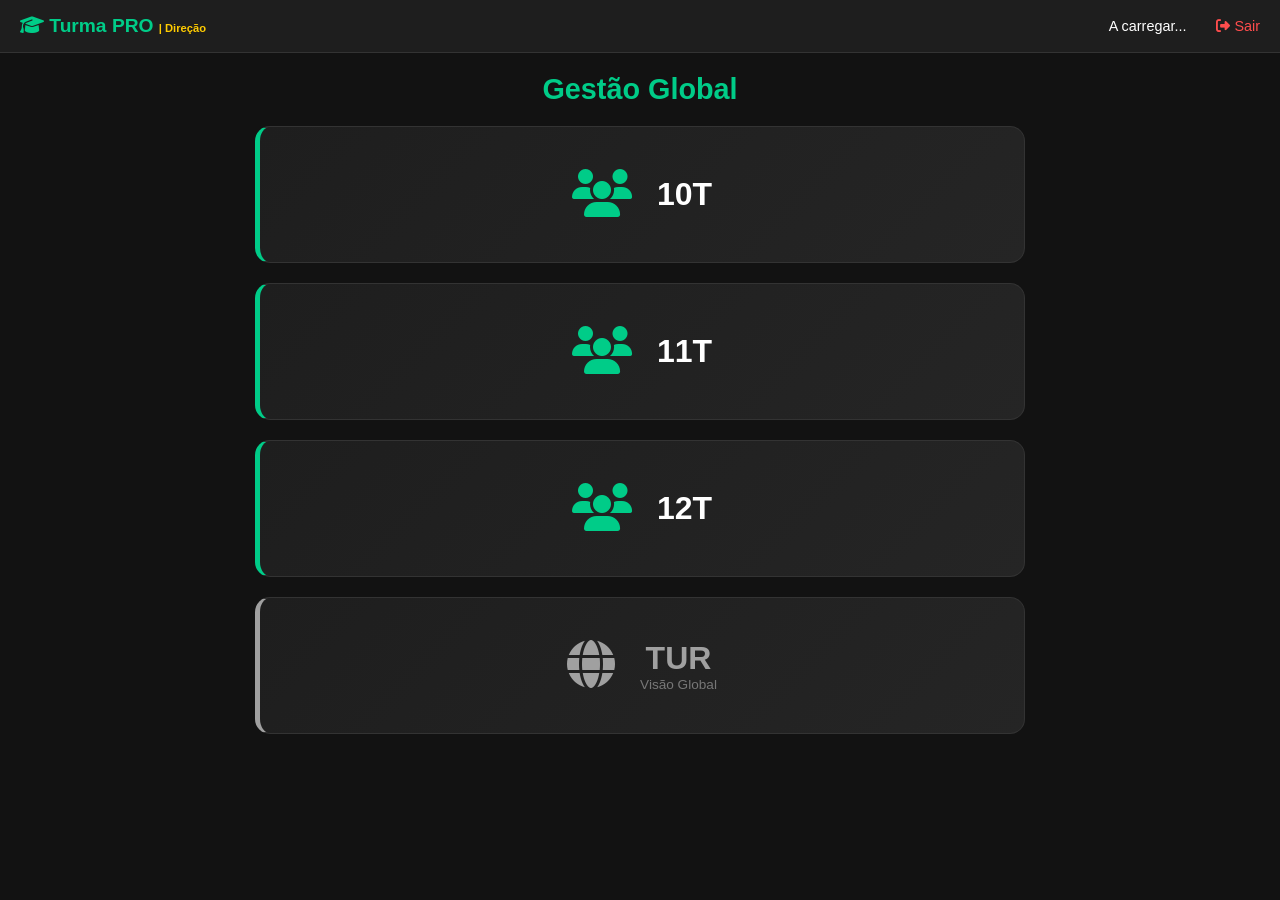
==== commit 1cd242db: "Update print statement from 'Hello' to 'Goodbye'" ====
--- a/admin.html
+++ b/admin.html
@@ -39,6 +39,7 @@
                     <button class="hub-card" id="btn-hub-horario"><i class="fa-solid fa-clock"></i><span>Gerir Horário</span></button>
                     <button class="hub-card" id="btn-hub-forum"><i class="fa-regular fa-comments"></i><span>Fórum da Turma</span></button>
                     <button class="hub-card" id="btn-hub-estatisticas"><i class="fa-solid fa-chart-line"></i><span>Estatísticas Reais</span></button>
+                    <button class="hub-card" id="btn-hub-sumarios"><i class="fa-solid fa-book-open"></i><span>Sumários</span></button>
                     <button class="hub-card" id="btn-hub-justificacoes" style="border-color: var(--success-green);">
                         <i class="fa-solid fa-inbox" style="color: var(--success-green);"></i>
                         <span>Validar Faltas</span>
@@ -64,81 +65,133 @@
                     <button class="hub-card" id="btn-hub-avaliacoes"><i class="fa-solid fa-star"></i><span>Avaliações</span></button>
                     <button class="hub-card" id="btn-hub-faltas"><i class="fa-solid fa-user-clock"></i><span>Gerir Faltas</span></button>
                     <button class="hub-card" id="btn-hub-prhf"><i class="fa-solid fa-file-medical"></i><span>Planos PRHF</span></button>
-                    <button class="hub-card" id="btn-hub-chat-ee" style="border-color: var(--warning-yellow);">
-                        <i class="fa-solid fa-envelope" style="color: var(--warning-yellow);"></i>
-                        <span>Mensagens EE</span>
-                    </button>
-                    <!-- NOVO BOTÃO: FCT & PAP -->
-                    <button class="hub-card" id="btn-hub-fct-pap" style="border-color: #9b59b6;">
-                        <i class="fa-solid fa-briefcase" style="color: #9b59b6;"></i>
-                        <span>FCT & PAP</span>
-                    </button>
+                    
+                    <button class="hub-card" id="btn-hub-comportamento"><i class="fa-solid fa-scale-balanced"></i><span>Disciplina</span></button>
+                    <button class="hub-card" id="btn-hub-musai" style="border-color: #e67e22;"><i class="fa-solid fa-puzzle-piece" style="color: #e67e22;"></i><span>MUSAI</span></button>
+                    <button class="hub-card" id="btn-hub-observacoes" style="border-color: #0099ff;"><i class="fa-solid fa-file-signature" style="color: #0099ff;"></i><span>Reuniões</span></button>
+                    
+                    <button class="hub-card" id="btn-hub-chat-ee" style="border-color: var(--warning-yellow);"><i class="fa-solid fa-envelope" style="color: var(--warning-yellow);"></i><span>Mensagens EE</span></button>
+                    <button class="hub-card" id="btn-hub-fct-pap" style="border-color: #9b59b6;"><i class="fa-solid fa-briefcase" style="color: #9b59b6;"></i><span>FCT & PAP</span></button>
                 </div>
             </div>
 
-            <!-- MÓDULOS DE AVALIAÇÕES, FALTAS ESTATÍSTICAS E FÓRUM -->
+            <!-- VISTAS (MODULOS) -->
             <div id="view-avaliacoes" style="display: none;"><div class="class-header"><button id="btn-voltar-hub-avaliacoes" class="secondary-btn small-btn"><i class="fa-solid fa-arrow-left"></i> Perfil</button><h2 class="section-title">Avaliações</h2></div><button id="btn-pauta-global" class="primary-btn" style="margin-bottom: 25px; background-color: transparent; border: 1px solid var(--primary-green); color: var(--primary-green);"><i class="fa-solid fa-table-list"></i> Consultar Pauta Global</button><div id="matriz-disciplinas-container"></div></div>
             <div id="view-disciplina-modulos" style="display: none;"><div class="class-header"><button id="btn-voltar-disciplinas" class="secondary-btn small-btn"><i class="fa-solid fa-arrow-left"></i> Voltar</button><h2 id="titulo-disciplina" class="section-title">PORT</h2></div><div class="card" style="padding: 10px 20px;"><div id="lista-modulos-disciplina"></div></div></div>
             <div id="view-faltas" style="display: none;"><div class="class-header"><button id="btn-voltar-hub-faltas" class="secondary-btn small-btn"><i class="fa-solid fa-arrow-left"></i> Perfil</button><h2 class="section-title">Registo de Faltas</h2></div><div class="falta-tabs"><button class="falta-tab-btn active" id="tab-faltas-disciplina">Por Disciplina</button><button class="falta-tab-btn" id="tab-faltas-data">Por Data</button></div><div class="faltas-toolbar" id="toolbar-faltas-data" style="display:none;"><button id="btn-nova-falta"><i class="fa-solid fa-plus"></i> Nova</button><button id="btn-alterar-falta"><i class="fa-solid fa-pen"></i> Alterar</button><button id="btn-justificar-falta" class="just-btn"><i class="fa-solid fa-file-signature"></i> Justif. Rápida</button><button id="btn-eliminar-falta" class="del-btn"><i class="fa-solid fa-trash"></i> Eliminar</button></div><div id="faltas-container-disciplina"></div><div id="faltas-container-data" style="display:none;"><div style="display:flex; gap:10px; margin-bottom:15px; align-items:center;"><select id="filtro-mes-faltas" style="margin:0; flex:1;"><option value="">Mês (Todos)</option><option value="09">Setembro</option><option value="10">Outubro</option><option value="11">Novembro</option><option value="12">Dezembro</option><option value="01">Janeiro</option><option value="02">Fevereiro</option><option value="03">Março</option><option value="04">Abril</option><option value="05">Maio</option><option value="06">Junho</option><option value="07">Julho</option></select><select id="filtro-disc-faltas" style="margin:0; flex:1;"><option value="">Todas</option></select><select id="filtro-just-faltas" style="margin:0; flex:1;"><option value="">Todas</option><option value="justificada">Just.</option><option value="injustificada">Injust.</option></select><button id="btn-refresh-faltas" class="secondary-btn" style="margin:0; width:auto; padding:12px;"><i class="fa-solid fa-rotate-right"></i></button></div><div id="lista-historico-faltas-container"><p class="text-muted" style="text-align:center; margin-top:20px;">Sem faltas.</p></div></div></div>
             <div id="view-faltas-modulos" style="display: none;"><div class="class-header"><button id="btn-voltar-faltas-disc" class="secondary-btn small-btn"><i class="fa-solid fa-arrow-left"></i> Voltar</button><h2 id="titulo-falta-disciplina" class="section-title">PORT</h2></div><div class="card" style="padding: 10px 20px;"><div id="lista-faltas-disciplina"></div></div></div>
-            <div id="view-informacoes" style="display: none;"><div class="class-header"><button id="btn-voltar-hub-info" class="secondary-btn small-btn"><i class="fa-solid fa-arrow-left"></i> Perfil</button><h2 class="section-title">Informações</h2></div><div class="card"><h3 style="color: var(--primary-green); margin-bottom: 15px;"><i class="fa-solid fa-user"></i> Aluno</h3><div id="info-aluno-display"><div class="data-display-group"><span class="data-label">Idade</span><span class="data-value" id="display-aluno-idade">-</span></div><div class="data-display-group"><span class="data-label">Telemóvel</span><span class="data-value clickable-contact" data-type="tel" id="display-aluno-tel">-</span></div><div class="data-display-group"><span class="data-label">Email</span><span class="data-value clickable-contact" data-type="email" id="display-aluno-email">-</span></div><div class="data-display-group"><span class="data-label">Morada</span><span class="data-value" id="display-aluno-morada">-</span></div></div></div></div>
+            <div id="view-informacoes" style="display: none;"><div class="class-header"><button id="btn-voltar-hub-info" class="secondary-btn small-btn"><i class="fa-solid fa-arrow-left"></i> Perfil</button><h2 class="section-title">Informações</h2></div><div class="card"><h3 style="color: var(--primary-green); margin-bottom: 15px;"><i class="fa-solid fa-user"></i> Aluno</h3><div id="info-aluno-display"><div class="data-display-group"><span class="data-label">Idade</span><span class="data-value" id="display-aluno-idade">-</span></div><div class="data-display-group"><span class="data-label">Telemóvel</span><span class="data-value clickable-contact" data-type="tel" id="display-aluno-tel">-</span></div><div class="data-display-group"><span class="data-label">Email</span><span class="data-value clickable-contact" data-type="email" id="display-aluno-email">-</span></div><div class="data-display-group"><span class="data-label">Morada</span><span class="data-value" id="display-aluno-morada">-</span></div></div></div><div class="card"><h3 style="color: var(--primary-green); margin-bottom: 15px;"><i class="fa-solid fa-user-tie"></i> Encarregado de Educação</h3><div id="info-ee-display"><div class="data-display-group"><span class="data-label">Nome</span><span class="data-value" id="display-ee-nome">-</span></div><div class="data-display-group"><span class="data-label">Filiação</span><span class="data-value" id="display-ee-filiacao">-</span></div><div class="data-display-group"><span class="data-label">Telemóvel</span><span class="data-value clickable-contact" data-type="tel" id="display-ee-tel">-</span></div><div class="data-display-group"><span class="data-label">Email</span><span class="data-value clickable-contact" data-type="email" id="display-ee-email">-</span></div></div></div></div>
+            <div id="view-class-calendario" style="display: none;"><div class="class-header"><button id="btn-voltar-cal-hub" class="secondary-btn small-btn"><i class="fa-solid fa-arrow-left"></i> Turma</button><h2 class="section-title" id="title-cal-turma">Calendário</h2></div><div style="display:flex; gap:10px; margin-bottom: 20px;"><button id="btn-abrir-modal-evento" class="primary-btn" style="flex:1;"><i class="fa-solid fa-plus"></i> Novo Evento</button><button id="btn-refresh-calendario" class="secondary-btn" style="width:auto; padding:12px 20px;"><i class="fa-solid fa-rotate-right"></i></button></div><div id="lista-calendario-container"><p class="text-muted">A carregar...</p></div></div>
+            <div id="view-class-horario" style="display: none;"><div class="class-header"><button id="btn-voltar-horario-hub" class="secondary-btn small-btn"><i class="fa-solid fa-arrow-left"></i> Turma</button><h2 class="section-title" id="title-horario-turma">Horário</h2></div><div class="week-nav-bar"><button id="btn-prev-week"><i class="fa-solid fa-chevron-left"></i></button><span id="week-display">A carregar semana...</span><button id="btn-next-week"><i class="fa-solid fa-chevron-right"></i></button></div><div class="card" style="padding: 10px;"><div class="horario-grid" id="grid-horario-turma"><div></div><div class="horario-header">SEG <span id="h-seg-dt">--/--</span></div><div class="horario-header">TER <span id="h-ter-dt">--/--</span></div><div class="horario-header">QUA <span id="h-qua-dt">--/--</span></div><div class="horario-header">QUI <span id="h-qui-dt">--/--</span></div><div class="horario-header">SEX <span id="h-sex-dt">--/--</span></div><div class="horario-time">08:30<br>09:30</div><div class="horario-slot" data-dia="seg" data-hora="1"></div><div class="horario-slot" data-dia="ter" data-hora="1"></div><div class="horario-slot" data-dia="qua" data-hora="1"></div><div class="horario-slot" data-dia="qui" data-hora="1"></div><div class="horario-slot" data-dia="sex" data-hora="1"></div><div class="horario-time">09:35<br>10:35</div><div class="horario-slot" data-dia="seg" data-hora="2"></div><div class="horario-slot" data-dia="ter" data-hora="2"></div><div class="horario-slot" data-dia="qua" data-hora="2"></div><div class="horario-slot" data-dia="qui" data-hora="2"></div><div class="horario-slot" data-dia="sex" data-hora="2"></div><div class="horario-time">10:50<br>11:50</div><div class="horario-slot" data-dia="seg" data-hora="3"></div><div class="horario-slot" data-dia="ter" data-hora="3"></div><div class="horario-slot" data-dia="qua" data-hora="3"></div><div class="horario-slot" data-dia="qui" data-hora="3"></div><div class="horario-slot" data-dia="sex" data-hora="3"></div><div class="horario-time">11:55<br>12:55</div><div class="horario-slot" data-dia="seg" data-hora="4"></div><div class="horario-slot" data-dia="ter" data-hora="4"></div><div class="horario-slot" data-dia="qua" data-hora="4"></div><div class="horario-slot" data-dia="qui" data-hora="4"></div><div class="horario-slot" data-dia="sex" data-hora="4"></div><div class="horario-time">13:00<br>14:00</div><div class="horario-slot" data-dia="seg" data-hora="1300"></div><div class="horario-slot" data-dia="ter" data-hora="1300"></div><div class="horario-slot" data-dia="qua" data-hora="1300"></div><div class="horario-slot" data-dia="qui" data-hora="1300"></div><div class="horario-slot" data-dia="sex" data-hora="1300"></div><div class="horario-time">14:05<br>15:05</div><div class="horario-slot" data-dia="seg" data-hora="5"></div><div class="horario-slot" data-dia="ter" data-hora="5"></div><div class="horario-slot" data-dia="qua" data-hora="5"></div><div class="horario-slot" data-dia="qui" data-hora="5"></div><div class="horario-slot" data-dia="sex" data-hora="5"></div><div class="horario-time">15:15<br>16:15</div><div class="horario-slot" data-dia="seg" data-hora="6"></div><div class="horario-slot" data-dia="ter" data-hora="6"></div><div class="horario-slot" data-dia="qua" data-hora="6"></div><div class="horario-slot" data-dia="qui" data-hora="6"></div><div class="horario-slot" data-dia="sex" data-hora="6"></div><div class="horario-time">16:20<br>17:20</div><div class="horario-slot" data-dia="seg" data-hora="7"></div><div class="horario-slot" data-dia="ter" data-hora="7"></div><div class="horario-slot" data-dia="qua" data-hora="7"></div><div class="horario-slot" data-dia="qui" data-hora="7"></div><div class="horario-slot" data-dia="sex" data-hora="7"></div></div></div><div style="display:flex; justify-content:center; margin-top: 15px;"><button id="btn-editar-horario" class="secondary-btn" style="width:100%; max-width:300px;"><i class="fa-solid fa-pen"></i> Editar Horário</button><button id="btn-salvar-horario" class="primary-btn" style="display:none; width:100%; max-width:300px;"><i class="fa-solid fa-check"></i> Concluir Edição</button></div></div>
+            <div id="view-class-forum" style="display: none;"><div class="class-header"><button id="btn-voltar-forum-hub" class="secondary-btn small-btn"><i class="fa-solid fa-arrow-left"></i> Turma</button><h2 class="section-title" id="title-forum-turma">Fóruns da Turma</h2></div><div id="forum-channel-list"><button id="btn-novo-forum" class="primary-btn" style="margin-bottom: 15px;"><i class="fa-solid fa-plus"></i> Criar Novo Canal</button><div class="forum-canais-grid" id="lista-canais-forum"><p class="text-muted" style="text-align:center;">A carregar canais...</p></div></div><div id="forum-chat-view" style="display:none; flex-direction:column; height:75vh; background:var(--bg-card); border-radius:12px; border:1px solid #333; overflow:hidden;"><div style="background:#222; padding:15px; display:flex; align-items:center; gap:10px; border-bottom:1px solid #333;"><button id="btn-voltar-canais" class="secondary-btn small-btn" style="padding:5px 10px; width:auto; border:none;"><i class="fa-solid fa-arrow-left"></i></button><h3 id="chat-active-title" style="color:var(--primary-green); font-size:1.1rem; margin:0; flex:1;">...</h3></div><div class="forum-messages" id="chat-messages-container" style="flex:1; overflow-y:auto; padding:15px; display:flex; flex-direction:column; gap:15px;"></div><div class="forum-input-area" style="background:#1a1a1a; padding:10px; border-top:1px solid #333; display:flex; gap:8px; align-items:center;"><input type="text" id="input-forum-msg" placeholder="Escreve aqui..." style="margin:0; flex:1; border-radius:20px; padding:10px 15px;"><button id="btn-send-msg" class="forum-send-btn" style="width:40px; height:40px;"><i class="fa-solid fa-paper-plane"></i></button></div></div></div>
+            <div id="view-class-estatisticas" style="display: none;"><div class="class-header"><button id="btn-voltar-stats-hub" class="secondary-btn small-btn"><i class="fa-solid fa-arrow-left"></i> Turma</button><h2 class="section-title" id="title-stats-turma">Estatísticas Reais</h2></div><h3 style="margin-bottom: 15px; color: var(--primary-green); font-size: 1rem;"><i class="fa-solid fa-chart-pie"></i> Visão Global</h3><div class="stats-grid"><div class="stat-card"><i class="fa-solid fa-graduation-cap"></i><div class="stat-value" id="stat-media-turma">...</div><div class="stat-label">Média Global</div></div><div class="stat-card"><i class="fa-solid fa-user-clock"></i><div class="stat-value" id="stat-faltas-totais" style="color:var(--danger-red);">...</div><div class="stat-label">Faltas Totais (h)</div></div><div class="stat-card"><i class="fa-solid fa-file-medical"></i><div class="stat-value" id="stat-prhf-ativos" style="color:var(--warning-yellow);">...</div><div class="stat-label">PRHF (Ativos)</div><div class="stat-sub-info">Cump: <strong id="stat-prhf-cump">0</strong>h | Plan: <strong id="stat-prhf-plan">0</strong>h</div></div><div class="stat-card"><i class="fa-solid fa-triangle-exclamation"></i><div class="stat-value" id="stat-alunos-risco" style="color:var(--danger-red);">...</div><div class="stat-label">Alunos em Risco (≥3 Neg.)</div></div></div><h3 style="margin: 25px 0 15px 0; color: var(--primary-green); font-size: 1rem;"><i class="fa-solid fa-layer-group"></i> Médias por Componente</h3><div class="stats-grid" style="grid-template-columns: repeat(3, 1fr);"><div class="stat-card" style="padding:15px;"><div class="stat-value" id="stat-med-socio" style="font-size:1.4rem;">...</div><div class="stat-label">Sociocultural</div></div><div class="stat-card" style="padding:15px;"><div class="stat-value" id="stat-med-cient" style="font-size:1.4rem;">...</div><div class="stat-label">Científica</div></div><div class="stat-card" style="padding:15px;"><div class="stat-value" id="stat-med-tec" style="font-size:1.4rem;">...</div><div class="stat-label">Técnica</div></div></div><h3 style="margin: 25px 0 15px 0; color: var(--primary-green); font-size: 1rem;"><i class="fa-solid fa-list-ol"></i> Tabela de Alunos</h3><div class="table-container"><table class="styled-table"><thead><tr><th>Nº/Nome</th><th class="center">Média</th><th class="center">Faltas(h)</th><th class="center">Estado</th></tr></thead><tbody id="tabela-stats-alunos"><tr><td colspan="4" class="text-muted center">A processar dados...</td></tr></tbody></table></div></div>
+            <div id="view-validar-justificacoes" style="display: none;"><div class="class-header"><button id="btn-voltar-justificacoes-hub" class="secondary-btn small-btn"><i class="fa-solid fa-arrow-left"></i> Turma</button><h2 class="section-title">Validar Justificações</h2></div><div id="lista-justificacoes-pendentes"><p class="text-muted" style="text-align:center; margin-top:20px;">A procurar atestados...</p></div></div>
+            <div id="view-sumarios" style="display: none;">
+                <div class="class-header"><button id="btn-voltar-sumarios-hub" class="secondary-btn small-btn"><i class="fa-solid fa-arrow-left"></i> Turma</button><h2 class="section-title">Sumários e Materiais</h2></div>
+                <button id="btn-novo-sumario" class="primary-btn" style="margin-bottom: 20px;"><i class="fa-solid fa-plus"></i> Registar Sumário</button>
+                <div style="margin-bottom:15px;"><select id="filtro-sumarios-disc" style="margin:0; padding:8px;"><option value="">Todas as Disciplinas</option></select></div>
+                <div id="lista-sumarios-container"><p class="text-muted" style="text-align:center;">A carregar sumários...</p></div>
+            </div>
 
-            <div id="view-class-calendario" style="display: none;"><div class="class-header"><button id="btn-voltar-cal-hub" class="secondary-btn small-btn"><i class="fa-solid fa-arrow-left"></i> Turma</button><h2 class="section-title" id="title-cal-turma">Calendário</h2></div><div style="display:flex; gap:10px; margin-bottom: 20px;"><button id="btn-abrir-modal-evento" class="primary-btn" style="flex:1;"><i class="fa-solid fa-plus"></i> Novo Evento</button><button id="btn-refresh-calendario" class="secondary-btn" style="width:auto; padding:12px 20px;"><i class="fa-solid fa-rotate-right"></i></button></div><div id="lista-calendario-container"><p class="text-muted">A carregar...</p></div></div>
-            <div id="view-class-horario" style="display: none;"><div class="class-header"><button id="btn-voltar-horario-hub" class="secondary-btn small-btn"><i class="fa-solid fa-arrow-left"></i> Turma</button><h2 class="section-title" id="title-horario-turma">Horário</h2></div><div class="week-nav-bar"><button id="btn-prev-week"><i class="fa-solid fa-chevron-left"></i></button><span id="week-display">A carregar semana...</span><button id="btn-next-week"><i class="fa-solid fa-chevron-right"></i></button></div><div class="card" style="padding: 10px;"><div class="horario-grid" id="grid-horario-turma"><div></div><div class="horario-header">SEG <span id="h-seg-dt">--/--</span></div><div class="horario-header">TER <span id="h-ter-dt">--/--</span></div><div class="horario-header">QUA <span id="h-qua-dt">--/--</span></div><div class="horario-header">QUI <span id="h-qui-dt">--/--</span></div><div class="horario-header">SEX <span id="h-sex-dt">--/--</span></div><div class="horario-time">08:30<br>09:30</div><div class="horario-slot" data-dia="seg" data-hora="1"></div><div class="horario-slot" data-dia="ter" data-hora="1"></div><div class="horario-slot" data-dia="qua" data-hora="1"></div><div class="horario-slot" data-dia="qui" data-hora="1"></div><div class="horario-slot" data-dia="sex" data-hora="1"></div></div></div></div>
-            <div id="view-class-forum" style="display: none;"><div class="class-header"><button id="btn-voltar-forum-hub" class="secondary-btn small-btn"><i class="fa-solid fa-arrow-left"></i> Turma</button><h2 class="section-title" id="title-forum-turma">Fóruns da Turma</h2></div><div id="forum-channel-list"><button id="btn-novo-forum" class="primary-btn" style="margin-bottom: 15px;"><i class="fa-solid fa-plus"></i> Criar Novo Canal</button><div class="forum-canais-grid" id="lista-canais-forum"><p class="text-muted" style="text-align:center;">A carregar canais...</p></div></div><div id="forum-chat-view" style="display:none; flex-direction:column; height:75vh; background:var(--bg-card); border-radius:12px; border:1px solid #333; overflow:hidden;"><div style="background:#222; padding:15px; display:flex; align-items:center; gap:10px; border-bottom:1px solid #333;"><button id="btn-voltar-canais" class="secondary-btn small-btn" style="padding:5px 10px; width:auto; border:none;"><i class="fa-solid fa-arrow-left"></i></button><h3 id="chat-active-title" style="color:var(--primary-green); font-size:1.1rem; margin:0; flex:1;">...</h3></div><div class="forum-messages" id="chat-messages-container" style="flex:1; overflow-y:auto; padding:15px; display:flex; flex-direction:column; gap:15px;"></div><div class="forum-input-area" style="background:#1a1a1a; padding:10px; border-top:1px solid #333; display:flex; gap:8px; align-items:center;"><input type="text" id="input-forum-msg" placeholder="Escreve aqui..." style="margin:0; flex:1; border-radius:20px; padding:10px 15px;"><button id="btn-send-msg" class="forum-send-btn" style="width:40px; height:40px;"><i class="fa-solid fa-paper-plane"></i></button></div></div></div>
-            <div id="view-class-estatisticas" style="display: none;"><div class="class-header"><button id="btn-voltar-stats-hub" class="secondary-btn small-btn"><i class="fa-solid fa-arrow-left"></i> Turma</button><h2 class="section-title" id="title-stats-turma">Estatísticas Reais</h2></div><h3 style="margin-bottom: 15px; color: var(--primary-green); font-size: 1rem;"><i class="fa-solid fa-chart-pie"></i> Visão Global</h3><div class="stats-grid"><div class="stat-card"><i class="fa-solid fa-graduation-cap"></i><div class="stat-value" id="stat-media-turma">...</div><div class="stat-label">Média Global</div></div><div class="stat-card"><i class="fa-solid fa-user-clock"></i><div class="stat-value" id="stat-faltas-totais" style="color:var(--danger-red);">...</div><div class="stat-label">Faltas Totais (h)</div></div></div></div>
+            <!-- NOVAS VISTAS PARA A DIREÇÃO -->
+            <div id="view-prhf" style="display: none;"><div class="class-header"><button id="btn-voltar-hub-prhf" class="secondary-btn small-btn"><i class="fa-solid fa-arrow-left"></i> Perfil</button><h2 class="section-title">Planos de Recuperação</h2></div><div class="card" style="margin-bottom: 20px;"><h3 style="margin-bottom: 15px;"><i class="fa-solid fa-plus"></i> Novo PRHF</h3><div class="input-row"><select id="prhf-disciplina"><option value="">Disc.</option></select><select id="prhf-modulo"><option value="">Mod.</option></select></div><div class="input-row"><input type="number" id="prhf-horas" placeholder="Total Horas"><div style="display:flex; align-items:center; width:100%; gap:5px; margin-bottom:15px; background-color:var(--bg-dark); border:1px solid #333; border-radius:8px; padding-left:10px;"><span style="color:var(--text-muted); font-size:0.85rem; white-space:nowrap;">Data Lim.:</span><input type="date" id="prhf-prazo" style="margin-bottom:0; border:none; padding:10px;"></div></div><div class="input-row" style="margin-bottom:15px;"><label style="display:flex; align-items:center; gap:10px; font-size:0.9rem; color:var(--text-light);"><input type="checkbox" id="prhf-modulo-terminado" style="width:auto; margin:0;"> O Módulo já terminou?</label></div><textarea id="prhf-descricao" class="input-field" placeholder="Descreve a tarefa..."></textarea><div style="display:flex; flex-direction:column; margin-top:10px; margin-bottom:15px;"><div style="display:flex; justify-content:space-between; align-items:center;"><span style="font-size:0.9rem; color:var(--text-muted);">Anexos:</span><label for="prhf-file-upload" class="secondary-btn small-btn" style="margin:0;"><i class="fa-solid fa-paperclip"></i> Anexar PDF</label><input type="file" id="prhf-file-upload" style="display:none;" accept=".pdf,.doc,.docx"></div><span id="prhf-file-name" class="file-name-display"></span></div><button id="btn-guardar-prhf" class="primary-btn">Processar e Gravar</button></div><div class="section-container"><div class="tabs-container"><button class="tab-btn active" id="tab-prhf-ativas">Ativas</button><button class="tab-btn" id="tab-prhf-concluidas">Concluídas</button></div><div style="margin-bottom:15px;"><select id="filtro-prhf-disc" style="margin:0; padding:8px;"><option value="">Todas as Disciplinas</option></select></div><div id="lista-prhf-container"></div></div></div>
 
-            <div id="view-validar-justificacoes" style="display: none;"><div class="class-header"><button id="btn-voltar-justificacoes-hub" class="secondary-btn small-btn"><i class="fa-solid fa-arrow-left"></i> Turma</button><h2 class="section-title">Validar Justificações</h2></div><div id="lista-justificacoes-pendentes"><p class="text-muted" style="text-align:center; margin-top:20px;">A procurar atestados...</p></div></div>
+            <div id="view-comportamento" style="display: none;">
+                <div class="class-header"><button id="btn-voltar-hub-comportamento" class="secondary-btn small-btn"><i class="fa-solid fa-arrow-left"></i> Voltar</button><h2 class="section-title">Registo Disciplinar</h2></div>
+                <button id="btn-nova-ocorrencia" class="primary-btn" style="margin-bottom: 20px;"><i class="fa-solid fa-plus"></i> Registar Nova Ocorrência</button>
+                <div id="lista-comportamento-container"></div>
+            </div>
+
+            <div id="view-musai" style="display: none;">
+                <div class="class-header"><button id="btn-voltar-hub-musai" class="secondary-btn small-btn"><i class="fa-solid fa-arrow-left"></i> Perfil</button><h2 class="section-title">Medidas de Apoio (MUSAI)</h2></div>
+                <div class="card" style="border: 2px dashed var(--primary-green); margin-bottom: 20px;">
+                    <h4 style="margin-bottom: 15px;">Adicionar Informação MUSAI</h4>
+                    <div class="form-group"><textarea id="novo-musai-texto" placeholder="Descreve a medida ou adaptação necessária..." class="input-padrao" rows="3" style="width: 100%;"></textarea></div>
+                    <button id="btn-gravar-musai" class="primary-btn">Gravar Medida</button>
+                </div>
+                <div id="lista-musai-container"></div>
+            </div>
+
+            <div id="view-observacoes" style="display: none;">
+                <div class="class-header"><button id="btn-voltar-hub-observacoes" class="secondary-btn small-btn"><i class="fa-solid fa-arrow-left"></i> Perfil</button><h2 class="section-title">Observações de Reunião</h2></div>
+                <div class="card" style="border: 2px dashed var(--primary-green); margin-bottom: 20px;">
+                    <h4 style="margin-bottom: 15px;">Escrever nova Síntese</h4>
+                    <div class="form-group">
+                        <select id="novo-obs-momento" class="input-padrao" style="width: 100%; margin-bottom: 10px;">
+                            <option value="Intercalar 1 (Nov)">Intercalar 1 (Nov)</option>
+                            <option value="1º Semestre">1º Semestre</option>
+                            <option value="Intercalar 2 (Abr)">Intercalar 2 (Abr)</option>
+                            <option value="2º Semestre">2º Semestre</option>
+                        </select>
+                    </div>
+                    <div class="form-group"><textarea id="novo-obs-texto" placeholder="O aluno revelou empenho e..." class="input-padrao" rows="4" style="width: 100%;"></textarea></div>
+                    <button id="btn-gravar-obs" class="primary-btn">Publicar Observação</button>
+                </div>
+                <div id="lista-observacoes-container"></div>
+            </div>
+            
         </main>
     </div>
 
-    <!-- MODAIS GLOBAIS ADMIN -->
+    <!-- MODAIS GLOBAIS ADMIN (Atestado, Chat EE, FCT/PAP, Eventos, Horário, Fórum) -->
+    <div id="modal-telefone" class="modal-overlay bottom"><div class="action-sheet"><h3>Opções de Contacto</h3><a id="action-ligar" href="#" class="primary-btn"><i class="fa-solid fa-phone"></i> Ligar Diretamente</a><button id="action-guardar-vcard" class="secondary-btn"><i class="fa-solid fa-user-plus"></i> Guardar Contacto</button><button class="danger-btn btn-fechar-modal">Cancelar</button></div></div>
+    <div id="modal-email" class="modal-overlay bottom"><div class="action-sheet"><h3>Opções de Email</h3><a id="action-enviar-email" href="#" class="primary-btn"><i class="fa-solid fa-envelope"></i> Escrever Email</a><button class="danger-btn btn-fechar-modal">Cancelar</button></div></div>
+
     <div id="modal-ver-atestado" class="modal-overlay"><div class="action-sheet" style="border-radius: 12px; max-width: 500px; margin: auto; max-height: 90vh; display: flex; flex-direction: column;"><h3 style="color:var(--primary-green); font-size:1.2rem; margin-bottom:10px;"><i class="fa-solid fa-file-medical"></i> Atestado Médico</h3><p id="txt-atestado-detalhe" style="font-size:0.9rem; color:var(--text-muted); margin-bottom:15px;"></p><div style="flex:1; overflow:auto; background:#111; border-radius:8px; display:flex; justify-content:center; align-items:center; min-height:200px; margin-bottom:15px;"><img id="img-atestado-preview" src="" style="max-width:100%; height:auto; display:none; border-radius:4px;"><iframe id="pdf-atestado-preview" src="" style="width:100%; height:300px; display:none; border:none; border-radius:4px;"></iframe></div><div style="display:flex; gap:10px;"><button id="btn-aprovar-atestado" class="primary-btn" style="flex:1; background-color: var(--success-green);"><i class="fa-solid fa-check"></i> Aprovar Falta</button><button id="btn-rejeitar-atestado" class="danger-btn" style="flex:1;"><i class="fa-solid fa-xmark"></i> Rejeitar</button></div><button class="secondary-btn btn-fechar-modal" style="margin-top:10px;">Cancelar</button></div></div>
-
-    <!-- MODAL: CHAT COM O EE -->
-    <div id="modal-dt-chat-ee" class="modal-overlay">
-        <div class="action-sheet" style="border-radius: 12px; max-width: 500px; margin: auto; height: 80vh; display: flex; flex-direction: column; padding: 0;">
-            <div style="background:#222; padding:15px; display:flex; align-items:center; gap:10px; border-bottom:1px solid #333; border-radius: 12px 12px 0 0;">
-                <h3 id="dt-chat-ee-title" style="color:var(--warning-yellow); font-size:1.1rem; margin:0; flex:1;"><i class="fa-solid fa-envelope"></i> Chat Família</h3>
-                <button class="icon-btn btn-fechar-modal"><i class="fa-solid fa-xmark"></i></button>
-            </div>
-            <div class="forum-messages" id="dt-chat-ee-messages" style="flex:1; overflow-y:auto; padding:15px; display:flex; flex-direction:column; gap:15px; background: var(--bg-dark);"></div>
-            <div class="forum-input-area" style="background:#1a1a1a; padding:10px; border-top:1px solid #333; display:flex; gap:8px; align-items:center; border-radius: 0 0 12px 12px;">
-                <input type="text" id="dt-chat-ee-input" placeholder="Escreva a resposta..." style="margin:0; flex:1; border-radius:20px; padding:10px 15px;">
-                <button id="btn-dt-chat-ee-send" class="forum-send-btn" style="width:40px; height:40px; background-color: var(--warning-yellow); color: black;"><i class="fa-solid fa-paper-plane"></i></button>
-            </div>
-        </div>
-    </div>
-
-    <!-- MODAL: GESTÃO FCT & PAP (ADMIN) -->
-    <div id="modal-dt-fct-pap" class="modal-overlay">
+    <div id="modal-dt-chat-ee" class="modal-overlay"><div class="action-sheet" style="border-radius: 12px; max-width: 500px; margin: auto; height: 80vh; display: flex; flex-direction: column; padding: 0;"><div style="background:#222; padding:15px; display:flex; align-items:center; gap:10px; border-bottom:1px solid #333; border-radius: 12px 12px 0 0;"><h3 id="dt-chat-ee-title" style="color:var(--warning-yellow); font-size:1.1rem; margin:0; flex:1;"><i class="fa-solid fa-envelope"></i> Chat Família</h3><button class="icon-btn btn-fechar-modal"><i class="fa-solid fa-xmark"></i></button></div><div class="forum-messages" id="dt-chat-ee-messages" style="flex:1; overflow-y:auto; padding:15px; display:flex; flex-direction:column; gap:15px; background: var(--bg-dark);"></div><div class="forum-input-area" style="background:#1a1a1a; padding:10px; border-top:1px solid #333; display:flex; gap:8px; align-items:center; border-radius: 0 0 12px 12px;"><input type="text" id="dt-chat-ee-input" placeholder="Escreva a resposta..." style="margin:0; flex:1; border-radius:20px; padding:10px 15px;"><button id="btn-dt-chat-ee-send" class="forum-send-btn" style="width:40px; height:40px; background-color: var(--warning-yellow); color: black;"><i class="fa-solid fa-paper-plane"></i></button></div></div></div>
+    <div id="modal-dt-fct-pap" class="modal-overlay"><div class="action-sheet" style="border-radius: 12px; max-width: 500px; margin: auto; max-height: 90vh; overflow-y: auto;"><h3 style="color:#9b59b6; font-size:1.2rem; margin-bottom:15px;"><i class="fa-solid fa-briefcase"></i> Gestão FCT e PAP</h3><h4 style="color:var(--text-light); margin-bottom:10px; font-size:1rem;"><i class="fa-solid fa-building"></i> FCT (Estágio)</h4><div class="input-row"><input type="text" id="dt-fct-entidade" placeholder="Entidade / Empresa"></div><div class="input-row" style="display:flex; gap:10px; align-items:center;"><div style="flex:1;"><label style="font-size:0.8rem; color:var(--text-muted);">Horas Realizadas</label><input type="number" id="dt-fct-horas-feitas" placeholder="Ex: 150" style="margin-bottom:0;"></div><div style="flex:1;"><label style="font-size:0.8rem; color:var(--text-muted);">Total de Horas</label><input type="number" id="dt-fct-horas-totais" placeholder="Ex: 400" value="400" style="margin-bottom:0;"></div></div><hr style="border-color:#333; margin: 20px 0;"><h4 style="color:var(--text-light); margin-bottom:10px; font-size:1rem;"><i class="fa-solid fa-laptop-code"></i> PAP (Projeto)</h4><div class="input-row"><input type="text" id="dt-pap-tema" placeholder="Tema do Projeto" style="margin-bottom:10px;"></div><div id="dt-pap-anexo-box" style="background:var(--bg-dark); padding:15px; border-radius:8px; border:1px dashed #555; text-align:center; margin-bottom:15px;"><p id="dt-pap-status-txt" style="font-size:0.9rem; margin-bottom:10px;">A verificar anexo...</p><a id="btn-dt-baixar-pap" href="#" download="Anteprojeto_PAP.pdf" class="secondary-btn small-btn" style="display:none; margin:0 auto; width:fit-content; color:var(--success-green); border-color:var(--success-green);"><i class="fa-solid fa-download"></i> Descarregar Ficheiro</a></div><div style="display:flex; gap:10px;"><button id="btn-gravar-fct-pap" class="primary-btn" style="flex:1; background-color: #9b59b6;"><i class="fa-solid fa-check"></i> Guardar</button></div><button class="secondary-btn btn-fechar-modal" style="margin-top:10px; width:100%;">Cancelar</button></div></div>
+    
+    <div id="modal-prhf-sheet" class="modal-overlay"><div class="paper-sheet"><button class="btn-close-paper"><i class="fa-solid fa-xmark"></i></button><div class="paper-header"><h2 id="sheet-title">TIC_M3</h2><span id="sheet-status" class="paper-status">ATIVA</span></div><div class="paper-details"><p><strong>Prazo:</strong> <span id="sheet-prazo">-</span></p><p><strong>Planificadas:</strong> <span id="sheet-hp">-</span>h Presenciais | <span id="sheet-ha">-</span>h Autónomas</p><div class="paper-desc" id="sheet-desc">Descrição...</div><a id="sheet-btn-download-pdf" href="#" download="Anexo_PRHF.pdf" class="secondary-btn small-btn" style="display:none; margin-bottom:15px; color:var(--primary-green); border-color:var(--primary-green);"><i class="fa-solid fa-file-pdf"></i> Descarregar Anexo</a><div style="background-color: var(--bg-dark); color: white; padding: 10px; border-radius: 6px; font-size: 0.9rem; border: 1px dashed var(--primary-green); text-align:center;">Presenciais Realizadas: <strong id="sheet-horas-feitas" style="color:var(--primary-green); font-size:1.1rem;">0</strong> / <span id="sheet-horas-totais">0</span>h</div></div><div class="paper-actions"><button id="sheet-btn-toggle-manual" class="secondary-btn" style="color:#333; border-color:#999;"><i class="fa-solid fa-pen-to-square"></i> <span id="txt-btn-registo">Registar Presenciais</span></button><div id="manual-presence-box" class="manual-presence-form"><input type="date" id="reg-pres-data"><div style="display:flex; gap:5px;"><input type="time" id="reg-pres-inicio" title="Início"><input type="time" id="reg-pres-fim" title="Fim"></div><button id="btn-save-manual-pres" class="primary-btn small-btn">Guardar Registo</button><div id="lista-presencias-manuais" style="margin-top:15px; font-size:0.85rem;"></div></div><button id="sheet-btn-concluir" class="btn-progress-container"><div class="btn-progress-fill" id="sheet-btn-progress-fill" style="width:0%;"></div><div class="btn-progress-text" id="sheet-btn-progress-text">Concluído (0%)</div></button><button id="sheet-btn-reverter" class="danger-btn" style="display:none;"><i class="fa-solid fa-rotate-left"></i> Reverter para Ativa</button></div></div></div>
+    
+    <div id="modal-novo-evento" class="modal-overlay"><div class="action-sheet" style="border-radius: 12px; max-width: 400px; margin: auto;"><h3 id="modal-evento-title" style="color:var(--primary-green); font-size:1.2rem; margin-bottom:15px;"><i class="fa-solid fa-calendar-plus"></i> Novo Evento / Teste</h3><div class="falta-form-grid"><div class="falta-form-full"><input type="text" id="ev-titulo" placeholder="Título (ex: Frequência PORT)" style="margin-bottom:0;"></div><div class="falta-form-full"><select id="ev-tipo" style="margin-bottom:0;"><option value="teste">Teste / Frequência</option><option value="avaliacao">Avaliação / Trabalho</option><option value="outro">Outro Evento / Visita</option></select></div><div><input type="date" id="ev-data" style="margin-bottom:0;"></div><div><input type="time" id="ev-hora" style="margin-bottom:0;" value="09:00"></div><div class="falta-form-full"><select id="ev-disc" style="margin-bottom:0;"><option value="">Disciplina Relacionada (Opc.)</option></select></div></div><div style="display:flex; gap:10px; margin-top:15px;"><button id="btn-gravar-evento" class="primary-btn" style="flex:1;">Guardar</button><button id="btn-cancelar-evento" class="danger-btn" style="flex:1;">Cancelar</button></div></div></div>
+    <div id="modal-editar-horario" class="modal-overlay"><div class="action-sheet" style="border-radius: 12px; max-width: 400px; margin: auto;"><h3 style="color:var(--primary-green); font-size:1.2rem; margin-bottom:15px;"><i class="fa-solid fa-pen"></i> Editar Bloco</h3><select id="ed-horario-disc" style="margin-bottom:15px;"><option value="">Disciplina (ou Limpar)</option></select><div style="display:flex; gap:10px;"><button id="btn-gravar-bloco-horario" class="primary-btn" style="flex:1;">Confirmar</button><button id="btn-cancelar-bloco-horario" class="danger-btn" style="flex:1;">Cancelar</button></div></div></div>
+    <div id="modal-novo-forum" class="modal-overlay"><div class="action-sheet" style="border-radius: 12px; max-width: 400px; margin: auto;"><h3 style="color:var(--primary-green); font-size:1.2rem; margin-bottom:15px;"><i class="fa-solid fa-comments"></i> Criar Fórum</h3><input type="text" id="novo-forum-nome" placeholder="Nome do Canal (ex: Matemática)" style="margin-bottom:15px;"><div style="display:flex; gap:10px; margin-bottom:15px; align-items:center;"><select id="novo-forum-tipo" style="margin:0;"><option value="permanente">Permanente</option><option value="temporario">Temporário</option></select><div id="box-forum-expira" style="display:none; flex:1; text-align:center;"><label class="text-muted" style="font-size:0.75rem; display:block; margin-bottom:3px;">Ativo até:</label><input type="date" id="novo-forum-expira" style="margin:0;"></div></div><div style="display:flex; justify-content:space-between; align-items:center; margin-bottom:5px;"><label class="text-muted" style="font-size:0.85rem; display:block;">Selecionar Membros:</label><button id="btn-selecionar-todos-forum" class="secondary-btn small-btn" style="padding:4px 8px; border:none; color:var(--primary-green);">Inverter Seleção</button></div><div id="novo-forum-membros-list" class="forum-membros-list"><p class="text-muted" style="font-size:0.8rem; text-align:center;">A carregar alunos...</p></div><div style="display:flex; gap:10px;"><button id="btn-gravar-forum" class="primary-btn" style="flex:1;">Criar</button><button id="btn-cancelar-forum" class="danger-btn" style="flex:1;">Cancelar</button></div></div></div>
+    
+    <div id="modal-nova-falta" class="modal-overlay"><div class="action-sheet" style="border-radius: 12px; max-width: 400px; margin: auto; max-height: 90vh; overflow-y:auto;"><h3 style="color:var(--primary-green); font-size:1.2rem; margin-bottom:15px;"><i class="fa-solid fa-plus"></i> Registar Falta(s)</h3><div class="falta-tabs" style="margin-bottom: 15px;"><button class="falta-tab-btn active" id="tab-falta-simples" style="padding:8px; font-size:0.9rem;">1 Disciplina</button><button class="falta-tab-btn" id="tab-falta-multipla" style="padding:8px; font-size:0.9rem;">Múltiplas / Dias</button></div><div id="view-falta-simples"><div class="falta-form-grid"><div class="falta-form-full"><input type="date" id="nf-data" style="margin-bottom:0;"></div><div><select id="nf-disc" style="margin-bottom:0;"><option value="">Disciplina</option></select></div><div><select id="nf-mod" style="margin-bottom:0;"><option value="">Módulo</option></select></div><div class="falta-form-full" style="display:flex; gap:10px; align-items:center; justify-content:center;"><span class="text-muted">Horas:</span><button id="btn-menos-hora" class="secondary-btn small-btn" style="width:40px;">-</button><input type="number" id="nf-horas" value="1" min="1" max="8" style="margin:0; text-align:center; width:60px;"><button id="btn-mais-hora" class="primary-btn small-btn" style="width:40px;">+</button></div></div></div><div id="view-falta-multipla" style="display:none;"><div class="falta-form-grid"><div><label class="text-muted" style="font-size:0.8rem;">De:</label><input type="date" id="nfm-data-inicio" style="margin-bottom:0;"></div><div><label class="text-muted" style="font-size:0.8rem;">Até:</label><input type="date" id="nfm-data-fim" style="margin-bottom:0;"></div></div><div style="margin-top:10px; margin-bottom:10px;"><label class="text-muted" style="font-size:0.8rem; margin-bottom:5px; display:block;">Disciplinas e Horas Afetadas:</label><div id="lista-linhas-faltas" style="display:flex; flex-direction:column; gap:5px;"></div><button id="btn-add-linha-falta" class="secondary-btn small-btn" style="margin-top:10px; width:100%; border-style:dashed;"><i class="fa-solid fa-plus"></i> Adicionar Disciplina</button></div></div><div class="falta-form-full" style="margin-top:15px; margin-bottom:15px;"><label class="falta-checkbox-group"><input type="checkbox" id="nf-justificada"><span>Falta Justificada?</span></label></div><div style="display:flex; gap:10px;"><button id="btn-gravar-nova-falta" class="primary-btn" style="flex:1;">Registar</button><button id="btn-cancelar-nova-falta" class="danger-btn" style="flex:1;">Cancelar</button></div></div></div>
+    <div id="modal-alterar-falta" class="modal-overlay"><div class="action-sheet" style="border-radius: 12px; max-width: 400px; margin: auto;"><h3 style="color:var(--primary-green); font-size:1.2rem; margin-bottom:15px;"><i class="fa-solid fa-pen"></i> Alterar Falta</h3><div class="falta-form-grid"><div class="falta-form-full"><input type="date" id="af-data" style="margin-bottom:0;"></div><div><select id="af-disc" style="margin-bottom:0;"><option value="">Disciplina</option></select></div><div><select id="af-mod" style="margin-bottom:0;"><option value="">Módulo</option></select></div><div class="falta-form-full" style="display:flex; gap:10px; align-items:center; justify-content:center;"><span class="text-muted">Horas:</span><input type="number" id="af-horas" min="1" max="8" style="margin:0; text-align:center; width:60px;"></div><div class="falta-form-full" style="margin-top:10px;"><label class="falta-checkbox-group"><input type="checkbox" id="af-justificada"><span>Falta Justificada?</span></label></div></div><div style="display:flex; gap:10px; margin-top:10px;"><button id="btn-gravar-alteracao-falta" class="primary-btn" style="flex:1;">Guardar</button><button id="btn-cancelar-alteracao-falta" class="danger-btn" style="flex:1;">Cancelar</button></div></div></div>
+    <div id="modal-pauta-global" class="modal-overlay"><div class="paper-sheet" style="max-width: 600px; width: 95%; max-height: 85vh; overflow-y: auto;"><button id="btn-close-pauta" class="btn-close-paper"><i class="fa-solid fa-xmark"></i></button><h2 style="text-align:center; margin-bottom: 20px; color: var(--primary-green);"><i class="fa-solid fa-table-list"></i> Pauta Global</h2><div id="pauta-global-content"><p class="text-muted" style="text-align:center;">A compilar notas...</p></div></div></div>
+    
+    <div id="modal-novo-sumario" class="modal-overlay">
         <div class="action-sheet" style="border-radius: 12px; max-width: 500px; margin: auto; max-height: 90vh; overflow-y: auto;">
-            <h3 style="color:#9b59b6; font-size:1.2rem; margin-bottom:15px;"><i class="fa-solid fa-briefcase"></i> Gestão FCT e PAP</h3>
+            <h3 style="color:var(--primary-green); font-size:1.2rem; margin-bottom:15px;"><i class="fa-solid fa-book-open"></i> Novo Sumário</h3>
+            <div class="input-row"><input type="date" id="ns-data" style="margin-bottom:10px;"></div>
+            <div class="input-row"><select id="ns-disc"><option value="">Disciplina</option></select></div>
+            <div class="input-row"><input type="text" id="ns-titulo" placeholder="Título / Tema da Aula" style="margin-bottom:10px;"></div>
+            <textarea id="ns-descricao" class="input-field" placeholder="Descrição do sumário (Opcional)..." style="min-height:80px;"></textarea>
             
-            <h4 style="color:var(--text-light); margin-bottom:10px; font-size:1rem;"><i class="fa-solid fa-building"></i> FCT (Estágio)</h4>
-            <div class="input-row"><input type="text" id="dt-fct-entidade" placeholder="Entidade / Empresa"></div>
-            <div class="input-row" style="display:flex; gap:10px; align-items:center;">
-                <div style="flex:1;"><label style="font-size:0.8rem; color:var(--text-muted);">Horas Realizadas</label><input type="number" id="dt-fct-horas-feitas" placeholder="Ex: 150" style="margin-bottom:0;"></div>
-                <div style="flex:1;"><label style="font-size:0.8rem; color:var(--text-muted);">Total de Horas</label><input type="number" id="dt-fct-horas-totais" placeholder="Ex: 400" value="400" style="margin-bottom:0;"></div>
-            </div>
-
-            <hr style="border-color:#333; margin: 20px 0;">
-
-            <h4 style="color:var(--text-light); margin-bottom:10px; font-size:1rem;"><i class="fa-solid fa-laptop-code"></i> PAP (Projeto)</h4>
-            <div class="input-row"><input type="text" id="dt-pap-tema" placeholder="Tema do Projeto" style="margin-bottom:10px;"></div>
-            
-            <div id="dt-pap-anexo-box" style="background:var(--bg-dark); padding:15px; border-radius:8px; border:1px dashed #555; text-align:center; margin-bottom:15px;">
-                <p id="dt-pap-status-txt" style="font-size:0.9rem; margin-bottom:10px;">A verificar anexo...</p>
-                <a id="btn-dt-baixar-pap" href="#" download="Anteprojeto_PAP.pdf" class="secondary-btn small-btn" style="display:none; margin:0 auto; width:fit-content; color:var(--success-green); border-color:var(--success-green);"><i class="fa-solid fa-download"></i> Descarregar Ficheiro</a>
+            <div style="background:var(--bg-dark); padding:15px; border-radius:8px; border:1px dashed #555; text-align:center; margin-bottom:15px;">
+                <p style="font-size:0.85rem; color:var(--text-muted); margin-bottom:10px;">Anexar Material (Opcional - Máx 700KB)</p>
+                <label for="ns-upload-material" class="secondary-btn small-btn" style="margin:0 auto; width:fit-content;"><i class="fa-solid fa-paperclip"></i> Escolher Ficheiro</label>
+                <input type="file" id="ns-upload-material" style="display:none;" accept=".pdf,.doc,.docx,.ppt,.pptx">
+                <span id="ns-file-name" class="file-name-display" style="display:block; margin-top:10px; font-size:0.8rem; color:var(--success-green);"></span>
             </div>
 
             <div style="display:flex; gap:10px;">
-                <button id="btn-gravar-fct-pap" class="primary-btn" style="flex:1; background-color: #9b59b6;"><i class="fa-solid fa-check"></i> Guardar</button>
+                <button id="btn-gravar-sumario" class="primary-btn" style="flex:1;"><i class="fa-solid fa-check"></i> Publicar</button>
             </div>
             <button class="secondary-btn btn-fechar-modal" style="margin-top:10px; width:100%;">Cancelar</button>
         </div>
     </div>
     
+    <!-- MODAL: NOVA OCORRÊNCIA -->
+    <div id="modal-nova-ocorrencia" class="modal-overlay" style="display: none;">
+        <div class="action-sheet" style="border-radius: 12px; max-width: 400px; margin: auto;">
+            <h3 style="color: var(--primary-green); margin-bottom: 15px;"><i class="fa-solid fa-scale-balanced"></i> Registar Ocorrência</h3>
+            
+            <div style="display:flex; gap:10px; margin-bottom:20px;">
+                <button id="btn-tipo-negativo" class="falta-tab-btn active" style="flex:1;">Negativa</button>
+                <button id="btn-tipo-positivo" class="falta-tab-btn" style="flex:1;">Positiva (Bónus XP)</button>
+            </div>
+
+            <div class="form-group"><input type="date" id="no-data" class="input-padrao" style="margin-bottom:10px;"></div>
+            <div class="form-group"><input type="text" id="no-titulo" placeholder="Motivo (ex: Participação excelente)" class="input-padrao" style="margin-bottom:10px;"></div>
+            <div class="form-group"><textarea id="no-descricao" placeholder="Detalhes adicionais (opcional)..." class="input-padrao" rows="3" style="margin-bottom:10px;"></textarea></div>
+            
+            <button id="btn-gravar-ocorrencia" class="primary-btn">Registar na Caderneta</button>
+            <button class="secondary-btn btn-fechar-modal" style="margin-top:10px;">Cancelar</button>
+        </div>
+    </div>
+
     <script type="module" src="./js/admin-app.js"></script>
 </body>
 </html>
--- a/style.css
+++ b/style.css
@@ -310,3 +310,68 @@
 .alert-info { display: flex; flex-direction: column; }
 .alert-info h4 { font-size: 1rem; color: white; margin-bottom: 2px; }
 .alert-info span { font-size: 0.75rem; color: var(--text-muted); text-transform: uppercase; font-weight: bold; }
+
+/* 1. ANIMAÇÕES DE TRANSIÇÃO SUAVE */
+@keyframes fadeAndSlideIn {
+    from { 
+        opacity: 0; 
+        transform: translateY(15px); 
+    }
+    to { 
+        opacity: 1; 
+        transform: translateY(0); 
+    }
+}
+
+/* Aplica a animação a todas as vistas (views) do aluno e professor */
+[id^="view-"], #student-dashboard, #prof-dashboard, #class-hub-view, #class-view, #student-detail-view {
+    animation: fadeAndSlideIn 0.35s cubic-bezier(0.1, 0.82, 0.25, 1);
+}
+
+/* 2. MENU INFERIOR PREMIUM */
+.bottom-nav {
+    background: rgba(26, 26, 26, 0.85) !important; /* Cor escura com transparência */
+    backdrop-filter: blur(12px); /* O famoso efeito de vidro / blur */
+    -webkit-backdrop-filter: blur(12px); /* Suporte para iPhones */
+    border-top: 1px solid rgba(255, 255, 255, 0.05);
+    box-shadow: 0 -5px 20px rgba(0, 0, 0, 0.4);
+    padding-bottom: env(safe-area-inset-bottom, 10px); /* Evita a barra de "home" dos iPhones novos */
+}
+
+.nav-item {
+    transition: all 0.2s ease;
+}
+
+.nav-item.active {
+    transform: scale(1.1); /* Faz o ícone ativo crescer ligeiramente */
+    color: var(--primary-green, #38ef7d); /* Garante que usa o teu verde */
+}
+
+/* 3. FEEDBACK TÁTIL EM BOTÕES E CARTÕES */
+.card, .alert-card, .lms-btn, .primary-btn, .secondary-btn {
+    transition: transform 0.15s ease, box-shadow 0.15s ease;
+    border-radius: 14px; /* Cantos um pouco mais redondos e modernos */
+}
+
+/* Quando o utilizador clica/toca no cartão ou botão */
+.card:active, .alert-card:active, .lms-btn:active, .primary-btn:active, .secondary-btn:active {
+    transform: scale(0.97); /* Afunda 3% */
+    opacity: 0.9;
+}
+
+.card {
+    box-shadow: 0 4px 15px rgba(0, 0, 0, 0.15);
+    border: 1px solid rgba(255, 255, 255, 0.03);
+}
+
+/* 4. MARGENS E ESPAÇAMENTO RESPONSIVO */
+.app-content, .dashboard-container {
+    padding: 20px 15px; /* Mais espaço nas laterais */
+    padding-bottom: 100px !important; /* Garante que nada fica preso atrás da bottom-nav */
+    max-width: 800px; /* Se abrirem no PC, não estica infinitamente */
+    margin: 0 auto; /* Centra no ecrã de um PC ou Tablet */
+}
+
+.class-header {
+    margin-bottom: 20px;
+}
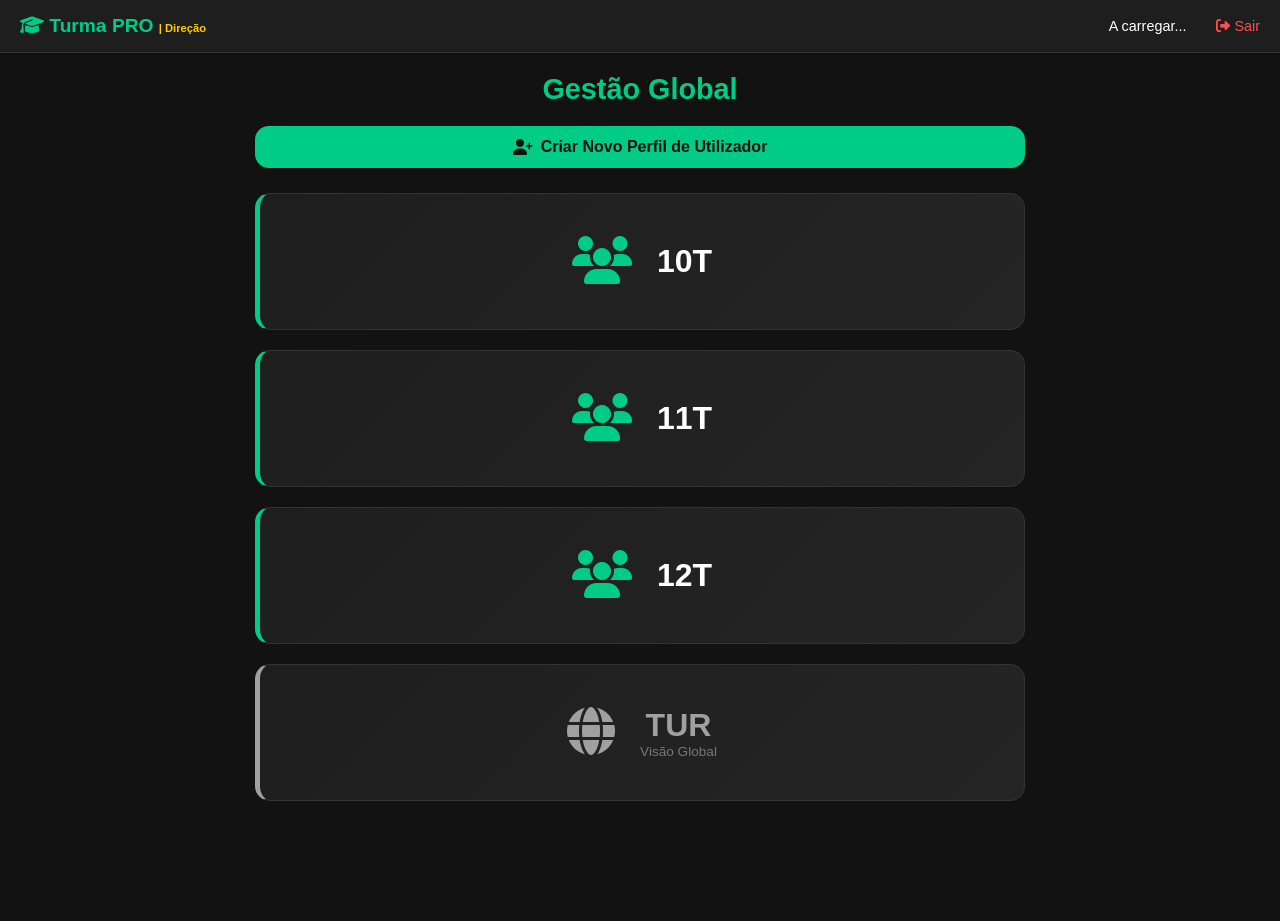
==== commit 84eaeea3: "Update admin.html" ====
--- a/admin.html
+++ b/admin.html
@@ -19,9 +19,15 @@
         </header>
 
         <main class="app-content">
-            <!-- DASHBOARD: TODAS AS TURMAS -->
+            <!-- DASHBOARD: TODAS AS TURMAS E BACKOFFICE -->
             <div id="admin-dashboard">
                 <div class="dashboard-header"><h2>Gestão Global</h2></div>
+                
+                <!-- NOVO: BOTÃO DE BACKOFFICE -->
+                <button id="btn-admin-novo-user" class="primary-btn" style="margin-bottom: 25px; background-color: var(--primary-green); color: var(--bg-dark);">
+                    <i class="fa-solid fa-user-plus"></i> Criar Novo Perfil de Utilizador
+                </button>
+
                 <div class="turmas-grid-large">
                     <button class="turma-card-large" data-turma="10T"><div class="tc-icon"><i class="fa-solid fa-users"></i></div><div class="tc-info"><h3>10T</h3></div></button>
                     <button class="turma-card-large" data-turma="11T"><div class="tc-icon"><i class="fa-solid fa-users"></i></div><div class="tc-info"><h3>11T</h3></div></button>
@@ -55,11 +61,19 @@
 
             <!-- PERFIL DO ALUNO -->
             <div id="student-detail-view" style="display: none;">
-                <div class="class-header"><button id="btn-voltar-lista" class="secondary-btn small-btn"><i class="fa-solid fa-arrow-left"></i> Voltar</button></div>
+                <div class="class-header">
+                    <button id="btn-voltar-lista" class="secondary-btn small-btn"><i class="fa-solid fa-arrow-left"></i> Voltar</button>
+                    <!-- NOVO: BOTÃO DE EDITAR ALUNO (TRANSIÇÃO DE ANO) -->
+                    <button id="btn-admin-editar-aluno" class="secondary-btn small-btn" style="border-color: var(--warning-yellow); color: var(--warning-yellow); margin-left: auto;">
+                        <i class="fa-solid fa-pen"></i> Editar Turma
+                    </button>
+                </div>
+                
                 <div class="student-profile-header">
                     <div class="profile-avatar"><img id="avatar-img" src="" style="display:none; width:100%; height:100%; object-fit:cover; border-radius:50%;"><i class="fa-solid fa-user" id="avatar-icon"></i></div>
                     <h2 id="detail-student-name">Nome</h2><p id="detail-student-number" class="text-muted">a0000</p>
                 </div>
+                
                 <div class="admin-hub-grid" style="margin-top:20px;">
                     <button class="hub-card" id="btn-hub-informacoes"><i class="fa-solid fa-address-card"></i><span>Contactos / EE</span></button>
                     <button class="hub-card" id="btn-hub-avaliacoes"><i class="fa-solid fa-star"></i><span>Avaliações</span></button>
@@ -82,9 +96,9 @@
             <div id="view-faltas-modulos" style="display: none;"><div class="class-header"><button id="btn-voltar-faltas-disc" class="secondary-btn small-btn"><i class="fa-solid fa-arrow-left"></i> Voltar</button><h2 id="titulo-falta-disciplina" class="section-title">PORT</h2></div><div class="card" style="padding: 10px 20px;"><div id="lista-faltas-disciplina"></div></div></div>
             <div id="view-informacoes" style="display: none;"><div class="class-header"><button id="btn-voltar-hub-info" class="secondary-btn small-btn"><i class="fa-solid fa-arrow-left"></i> Perfil</button><h2 class="section-title">Informações</h2></div><div class="card"><h3 style="color: var(--primary-green); margin-bottom: 15px;"><i class="fa-solid fa-user"></i> Aluno</h3><div id="info-aluno-display"><div class="data-display-group"><span class="data-label">Idade</span><span class="data-value" id="display-aluno-idade">-</span></div><div class="data-display-group"><span class="data-label">Telemóvel</span><span class="data-value clickable-contact" data-type="tel" id="display-aluno-tel">-</span></div><div class="data-display-group"><span class="data-label">Email</span><span class="data-value clickable-contact" data-type="email" id="display-aluno-email">-</span></div><div class="data-display-group"><span class="data-label">Morada</span><span class="data-value" id="display-aluno-morada">-</span></div></div></div><div class="card"><h3 style="color: var(--primary-green); margin-bottom: 15px;"><i class="fa-solid fa-user-tie"></i> Encarregado de Educação</h3><div id="info-ee-display"><div class="data-display-group"><span class="data-label">Nome</span><span class="data-value" id="display-ee-nome">-</span></div><div class="data-display-group"><span class="data-label">Filiação</span><span class="data-value" id="display-ee-filiacao">-</span></div><div class="data-display-group"><span class="data-label">Telemóvel</span><span class="data-value clickable-contact" data-type="tel" id="display-ee-tel">-</span></div><div class="data-display-group"><span class="data-label">Email</span><span class="data-value clickable-contact" data-type="email" id="display-ee-email">-</span></div></div></div></div>
             <div id="view-class-calendario" style="display: none;"><div class="class-header"><button id="btn-voltar-cal-hub" class="secondary-btn small-btn"><i class="fa-solid fa-arrow-left"></i> Turma</button><h2 class="section-title" id="title-cal-turma">Calendário</h2></div><div style="display:flex; gap:10px; margin-bottom: 20px;"><button id="btn-abrir-modal-evento" class="primary-btn" style="flex:1;"><i class="fa-solid fa-plus"></i> Novo Evento</button><button id="btn-refresh-calendario" class="secondary-btn" style="width:auto; padding:12px 20px;"><i class="fa-solid fa-rotate-right"></i></button></div><div id="lista-calendario-container"><p class="text-muted">A carregar...</p></div></div>
-            <div id="view-class-horario" style="display: none;"><div class="class-header"><button id="btn-voltar-horario-hub" class="secondary-btn small-btn"><i class="fa-solid fa-arrow-left"></i> Turma</button><h2 class="section-title" id="title-horario-turma">Horário</h2></div><div class="week-nav-bar"><button id="btn-prev-week"><i class="fa-solid fa-chevron-left"></i></button><span id="week-display">A carregar semana...</span><button id="btn-next-week"><i class="fa-solid fa-chevron-right"></i></button></div><div class="card" style="padding: 10px;"><div class="horario-grid" id="grid-horario-turma"><div></div><div class="horario-header">SEG <span id="h-seg-dt">--/--</span></div><div class="horario-header">TER <span id="h-ter-dt">--/--</span></div><div class="horario-header">QUA <span id="h-qua-dt">--/--</span></div><div class="horario-header">QUI <span id="h-qui-dt">--/--</span></div><div class="horario-header">SEX <span id="h-sex-dt">--/--</span></div><div class="horario-time">08:30<br>09:30</div><div class="horario-slot" data-dia="seg" data-hora="1"></div><div class="horario-slot" data-dia="ter" data-hora="1"></div><div class="horario-slot" data-dia="qua" data-hora="1"></div><div class="horario-slot" data-dia="qui" data-hora="1"></div><div class="horario-slot" data-dia="sex" data-hora="1"></div><div class="horario-time">09:35<br>10:35</div><div class="horario-slot" data-dia="seg" data-hora="2"></div><div class="horario-slot" data-dia="ter" data-hora="2"></div><div class="horario-slot" data-dia="qua" data-hora="2"></div><div class="horario-slot" data-dia="qui" data-hora="2"></div><div class="horario-slot" data-dia="sex" data-hora="2"></div><div class="horario-time">10:50<br>11:50</div><div class="horario-slot" data-dia="seg" data-hora="3"></div><div class="horario-slot" data-dia="ter" data-hora="3"></div><div class="horario-slot" data-dia="qua" data-hora="3"></div><div class="horario-slot" data-dia="qui" data-hora="3"></div><div class="horario-slot" data-dia="sex" data-hora="3"></div><div class="horario-time">11:55<br>12:55</div><div class="horario-slot" data-dia="seg" data-hora="4"></div><div class="horario-slot" data-dia="ter" data-hora="4"></div><div class="horario-slot" data-dia="qua" data-hora="4"></div><div class="horario-slot" data-dia="qui" data-hora="4"></div><div class="horario-slot" data-dia="sex" data-hora="4"></div><div class="horario-time">13:00<br>14:00</div><div class="horario-slot" data-dia="seg" data-hora="1300"></div><div class="horario-slot" data-dia="ter" data-hora="1300"></div><div class="horario-slot" data-dia="qua" data-hora="1300"></div><div class="horario-slot" data-dia="qui" data-hora="1300"></div><div class="horario-slot" data-dia="sex" data-hora="1300"></div><div class="horario-time">14:05<br>15:05</div><div class="horario-slot" data-dia="seg" data-hora="5"></div><div class="horario-slot" data-dia="ter" data-hora="5"></div><div class="horario-slot" data-dia="qua" data-hora="5"></div><div class="horario-slot" data-dia="qui" data-hora="5"></div><div class="horario-slot" data-dia="sex" data-hora="5"></div><div class="horario-time">15:15<br>16:15</div><div class="horario-slot" data-dia="seg" data-hora="6"></div><div class="horario-slot" data-dia="ter" data-hora="6"></div><div class="horario-slot" data-dia="qua" data-hora="6"></div><div class="horario-slot" data-dia="qui" data-hora="6"></div><div class="horario-slot" data-dia="sex" data-hora="6"></div><div class="horario-time">16:20<br>17:20</div><div class="horario-slot" data-dia="seg" data-hora="7"></div><div class="horario-slot" data-dia="ter" data-hora="7"></div><div class="horario-slot" data-dia="qua" data-hora="7"></div><div class="horario-slot" data-dia="qui" data-hora="7"></div><div class="horario-slot" data-dia="sex" data-hora="7"></div></div></div><div style="display:flex; justify-content:center; margin-top: 15px;"><button id="btn-editar-horario" class="secondary-btn" style="width:100%; max-width:300px;"><i class="fa-solid fa-pen"></i> Editar Horário</button><button id="btn-salvar-horario" class="primary-btn" style="display:none; width:100%; max-width:300px;"><i class="fa-solid fa-check"></i> Concluir Edição</button></div></div>
+            <div id="view-class-horario" style="display: none;"><div class="class-header"><button id="btn-voltar-horario-hub" class="secondary-btn small-btn"><i class="fa-solid fa-arrow-left"></i> Turma</button><h2 class="section-title" id="title-horario-turma">Horário</h2></div><div class="week-nav-bar"><button id="btn-prev-week"><i class="fa-solid fa-chevron-left"></i></button><span id="week-display">A carregar semana...</span><button id="btn-next-week"><i class="fa-solid fa-chevron-right"></i></button></div><div class="card" style="padding: 10px;"><div class="horario-grid" id="grid-horario-turma"><div></div><div class="horario-header">SEG <span id="h-seg-dt">--/--</span></div><div class="horario-header">TER <span id="h-ter-dt">--/--</span></div><div class="horario-header">QUA <span id="h-qua-dt">--/--</span></div><div class="horario-header">QUI <span id="h-qui-dt">--/--</span></div><div class="horario-header">SEX <span id="h-sex-dt">--/--</span></div><div class="horario-time">08:30<br>09:30</div><div class="horario-slot" data-dia="seg" data-hora="1"></div><div class="horario-slot" data-dia="ter" data-hora="1"></div><div class="horario-slot" data-dia="qua" data-hora="1"></div><div class="horario-slot" data-dia="qui" data-hora="1"></div><div class="horario-slot" data-dia="sex" data-hora="1"></div></div></div></div>
             <div id="view-class-forum" style="display: none;"><div class="class-header"><button id="btn-voltar-forum-hub" class="secondary-btn small-btn"><i class="fa-solid fa-arrow-left"></i> Turma</button><h2 class="section-title" id="title-forum-turma">Fóruns da Turma</h2></div><div id="forum-channel-list"><button id="btn-novo-forum" class="primary-btn" style="margin-bottom: 15px;"><i class="fa-solid fa-plus"></i> Criar Novo Canal</button><div class="forum-canais-grid" id="lista-canais-forum"><p class="text-muted" style="text-align:center;">A carregar canais...</p></div></div><div id="forum-chat-view" style="display:none; flex-direction:column; height:75vh; background:var(--bg-card); border-radius:12px; border:1px solid #333; overflow:hidden;"><div style="background:#222; padding:15px; display:flex; align-items:center; gap:10px; border-bottom:1px solid #333;"><button id="btn-voltar-canais" class="secondary-btn small-btn" style="padding:5px 10px; width:auto; border:none;"><i class="fa-solid fa-arrow-left"></i></button><h3 id="chat-active-title" style="color:var(--primary-green); font-size:1.1rem; margin:0; flex:1;">...</h3></div><div class="forum-messages" id="chat-messages-container" style="flex:1; overflow-y:auto; padding:15px; display:flex; flex-direction:column; gap:15px;"></div><div class="forum-input-area" style="background:#1a1a1a; padding:10px; border-top:1px solid #333; display:flex; gap:8px; align-items:center;"><input type="text" id="input-forum-msg" placeholder="Escreve aqui..." style="margin:0; flex:1; border-radius:20px; padding:10px 15px;"><button id="btn-send-msg" class="forum-send-btn" style="width:40px; height:40px;"><i class="fa-solid fa-paper-plane"></i></button></div></div></div>
-            <div id="view-class-estatisticas" style="display: none;"><div class="class-header"><button id="btn-voltar-stats-hub" class="secondary-btn small-btn"><i class="fa-solid fa-arrow-left"></i> Turma</button><h2 class="section-title" id="title-stats-turma">Estatísticas Reais</h2></div><h3 style="margin-bottom: 15px; color: var(--primary-green); font-size: 1rem;"><i class="fa-solid fa-chart-pie"></i> Visão Global</h3><div class="stats-grid"><div class="stat-card"><i class="fa-solid fa-graduation-cap"></i><div class="stat-value" id="stat-media-turma">...</div><div class="stat-label">Média Global</div></div><div class="stat-card"><i class="fa-solid fa-user-clock"></i><div class="stat-value" id="stat-faltas-totais" style="color:var(--danger-red);">...</div><div class="stat-label">Faltas Totais (h)</div></div><div class="stat-card"><i class="fa-solid fa-file-medical"></i><div class="stat-value" id="stat-prhf-ativos" style="color:var(--warning-yellow);">...</div><div class="stat-label">PRHF (Ativos)</div><div class="stat-sub-info">Cump: <strong id="stat-prhf-cump">0</strong>h | Plan: <strong id="stat-prhf-plan">0</strong>h</div></div><div class="stat-card"><i class="fa-solid fa-triangle-exclamation"></i><div class="stat-value" id="stat-alunos-risco" style="color:var(--danger-red);">...</div><div class="stat-label">Alunos em Risco (≥3 Neg.)</div></div></div><h3 style="margin: 25px 0 15px 0; color: var(--primary-green); font-size: 1rem;"><i class="fa-solid fa-layer-group"></i> Médias por Componente</h3><div class="stats-grid" style="grid-template-columns: repeat(3, 1fr);"><div class="stat-card" style="padding:15px;"><div class="stat-value" id="stat-med-socio" style="font-size:1.4rem;">...</div><div class="stat-label">Sociocultural</div></div><div class="stat-card" style="padding:15px;"><div class="stat-value" id="stat-med-cient" style="font-size:1.4rem;">...</div><div class="stat-label">Científica</div></div><div class="stat-card" style="padding:15px;"><div class="stat-value" id="stat-med-tec" style="font-size:1.4rem;">...</div><div class="stat-label">Técnica</div></div></div><h3 style="margin: 25px 0 15px 0; color: var(--primary-green); font-size: 1rem;"><i class="fa-solid fa-list-ol"></i> Tabela de Alunos</h3><div class="table-container"><table class="styled-table"><thead><tr><th>Nº/Nome</th><th class="center">Média</th><th class="center">Faltas(h)</th><th class="center">Estado</th></tr></thead><tbody id="tabela-stats-alunos"><tr><td colspan="4" class="text-muted center">A processar dados...</td></tr></tbody></table></div></div>
+            <div id="view-class-estatisticas" style="display: none;"><div class="class-header"><button id="btn-voltar-stats-hub" class="secondary-btn small-btn"><i class="fa-solid fa-arrow-left"></i> Turma</button><h2 class="section-title" id="title-stats-turma">Estatísticas Reais</h2></div><h3 style="margin-bottom: 15px; color: var(--primary-green); font-size: 1rem;"><i class="fa-solid fa-chart-pie"></i> Visão Global</h3><div class="stats-grid"><div class="stat-card"><i class="fa-solid fa-graduation-cap"></i><div class="stat-value" id="stat-media-turma">...</div><div class="stat-label">Média Global</div></div><div class="stat-card"><i class="fa-solid fa-user-clock"></i><div class="stat-value" id="stat-faltas-totais" style="color:var(--danger-red);">...</div><div class="stat-label">Faltas Totais (h)</div></div></div></div>
             <div id="view-validar-justificacoes" style="display: none;"><div class="class-header"><button id="btn-voltar-justificacoes-hub" class="secondary-btn small-btn"><i class="fa-solid fa-arrow-left"></i> Turma</button><h2 class="section-title">Validar Justificações</h2></div><div id="lista-justificacoes-pendentes"><p class="text-muted" style="text-align:center; margin-top:20px;">A procurar atestados...</p></div></div>
             <div id="view-sumarios" style="display: none;">
                 <div class="class-header"><button id="btn-voltar-sumarios-hub" class="secondary-btn small-btn"><i class="fa-solid fa-arrow-left"></i> Turma</button><h2 class="section-title">Sumários e Materiais</h2></div>
@@ -93,7 +107,7 @@
                 <div id="lista-sumarios-container"><p class="text-muted" style="text-align:center;">A carregar sumários...</p></div>
             </div>
 
-            <!-- NOVAS VISTAS PARA A DIREÇÃO -->
+            <!-- VISTAS PARA A DIREÇÃO -->
             <div id="view-prhf" style="display: none;"><div class="class-header"><button id="btn-voltar-hub-prhf" class="secondary-btn small-btn"><i class="fa-solid fa-arrow-left"></i> Perfil</button><h2 class="section-title">Planos de Recuperação</h2></div><div class="card" style="margin-bottom: 20px;"><h3 style="margin-bottom: 15px;"><i class="fa-solid fa-plus"></i> Novo PRHF</h3><div class="input-row"><select id="prhf-disciplina"><option value="">Disc.</option></select><select id="prhf-modulo"><option value="">Mod.</option></select></div><div class="input-row"><input type="number" id="prhf-horas" placeholder="Total Horas"><div style="display:flex; align-items:center; width:100%; gap:5px; margin-bottom:15px; background-color:var(--bg-dark); border:1px solid #333; border-radius:8px; padding-left:10px;"><span style="color:var(--text-muted); font-size:0.85rem; white-space:nowrap;">Data Lim.:</span><input type="date" id="prhf-prazo" style="margin-bottom:0; border:none; padding:10px;"></div></div><div class="input-row" style="margin-bottom:15px;"><label style="display:flex; align-items:center; gap:10px; font-size:0.9rem; color:var(--text-light);"><input type="checkbox" id="prhf-modulo-terminado" style="width:auto; margin:0;"> O Módulo já terminou?</label></div><textarea id="prhf-descricao" class="input-field" placeholder="Descreve a tarefa..."></textarea><div style="display:flex; flex-direction:column; margin-top:10px; margin-bottom:15px;"><div style="display:flex; justify-content:space-between; align-items:center;"><span style="font-size:0.9rem; color:var(--text-muted);">Anexos:</span><label for="prhf-file-upload" class="secondary-btn small-btn" style="margin:0;"><i class="fa-solid fa-paperclip"></i> Anexar PDF</label><input type="file" id="prhf-file-upload" style="display:none;" accept=".pdf,.doc,.docx"></div><span id="prhf-file-name" class="file-name-display"></span></div><button id="btn-guardar-prhf" class="primary-btn">Processar e Gravar</button></div><div class="section-container"><div class="tabs-container"><button class="tab-btn active" id="tab-prhf-ativas">Ativas</button><button class="tab-btn" id="tab-prhf-concluidas">Concluídas</button></div><div style="margin-bottom:15px;"><select id="filtro-prhf-disc" style="margin:0; padding:8px;"><option value="">Todas as Disciplinas</option></select></div><div id="lista-prhf-container"></div></div></div>
 
             <div id="view-comportamento" style="display: none;">
@@ -192,6 +206,43 @@
         </div>
     </div>
 
+    <!-- MODAL: NOVO UTILIZADOR (BACKOFFICE) -->
+    <div id="modal-novo-utilizador" class="modal-overlay" style="display: none;">
+        <div class="action-sheet" style="border-radius: 12px; max-width: 400px; margin: auto;">
+            <h3 style="color: var(--primary-green); margin-bottom: 15px;"><i class="fa-solid fa-user-plus"></i> Novo Perfil</h3>
+            <p style="font-size: 0.8rem; color: var(--text-muted); margin-bottom: 15px;">Nota: O Email e Password devem ser criados separadamente no painel de Authentication do Firebase.</p>
+            
+            <div class="form-group"><input type="text" id="nu-id" placeholder="ID (ex: a1234, prof_joao)" class="input-padrao" style="margin-bottom:10px;"></div>
+            <div class="form-group"><input type="text" id="nu-nome" placeholder="Nome Completo" class="input-padrao" style="margin-bottom:10px;"></div>
+            <div class="form-group">
+                <select id="nu-papel" class="input-padrao" style="margin-bottom:10px;">
+                    <option value="aluno">Aluno</option>
+                    <option value="professor">Professor</option>
+                    <option value="ee">Enc. de Educação</option>
+                    <option value="dt">Diretor de Turma</option>
+                </select>
+            </div>
+            <div class="form-group"><input type="text" id="nu-turma" placeholder="Turma Principal (ex: 10T)" class="input-padrao" style="margin-bottom:10px;"></div>
+            
+            <button id="btn-gravar-novo-user" class="primary-btn">Criar Ficha na Base de Dados</button>
+            <button class="secondary-btn btn-fechar-modal" style="margin-top:10px;">Cancelar</button>
+        </div>
+    </div>
+
+    <!-- MODAL: EDITAR ALUNO (TRANSIÇÃO DE ANO) -->
+    <div id="modal-admin-editar-aluno" class="modal-overlay" style="display: none;">
+        <div class="action-sheet" style="border-radius: 12px; max-width: 400px; margin: auto;">
+            <h3 style="color: var(--warning-yellow); margin-bottom: 15px;"><i class="fa-solid fa-pen"></i> Editar Aluno</h3>
+            <p style="font-size: 0.8rem; color: var(--text-muted); margin-bottom: 15px;">Podes atualizar a turma do aluno para o passar de ano (ex: 10T para 11T).</p>
+            
+            <div class="form-group"><label style="font-size:0.8rem; color:var(--text-muted);">Nome</label><input type="text" id="ea-nome" class="input-padrao" style="margin-bottom:10px;"></div>
+            <div class="form-group"><label style="font-size:0.8rem; color:var(--text-muted);">Turma Atual</label><input type="text" id="ea-turma" class="input-padrao" style="margin-bottom:10px;"></div>
+            
+            <button id="btn-gravar-edicao-aluno" class="primary-btn" style="background-color: var(--warning-yellow); color: black;">Guardar Alterações</button>
+            <button class="secondary-btn btn-fechar-modal" style="margin-top:10px;">Cancelar</button>
+        </div>
+    </div>
+
     <script type="module" src="./js/admin-app.js"></script>
 </body>
 </html>
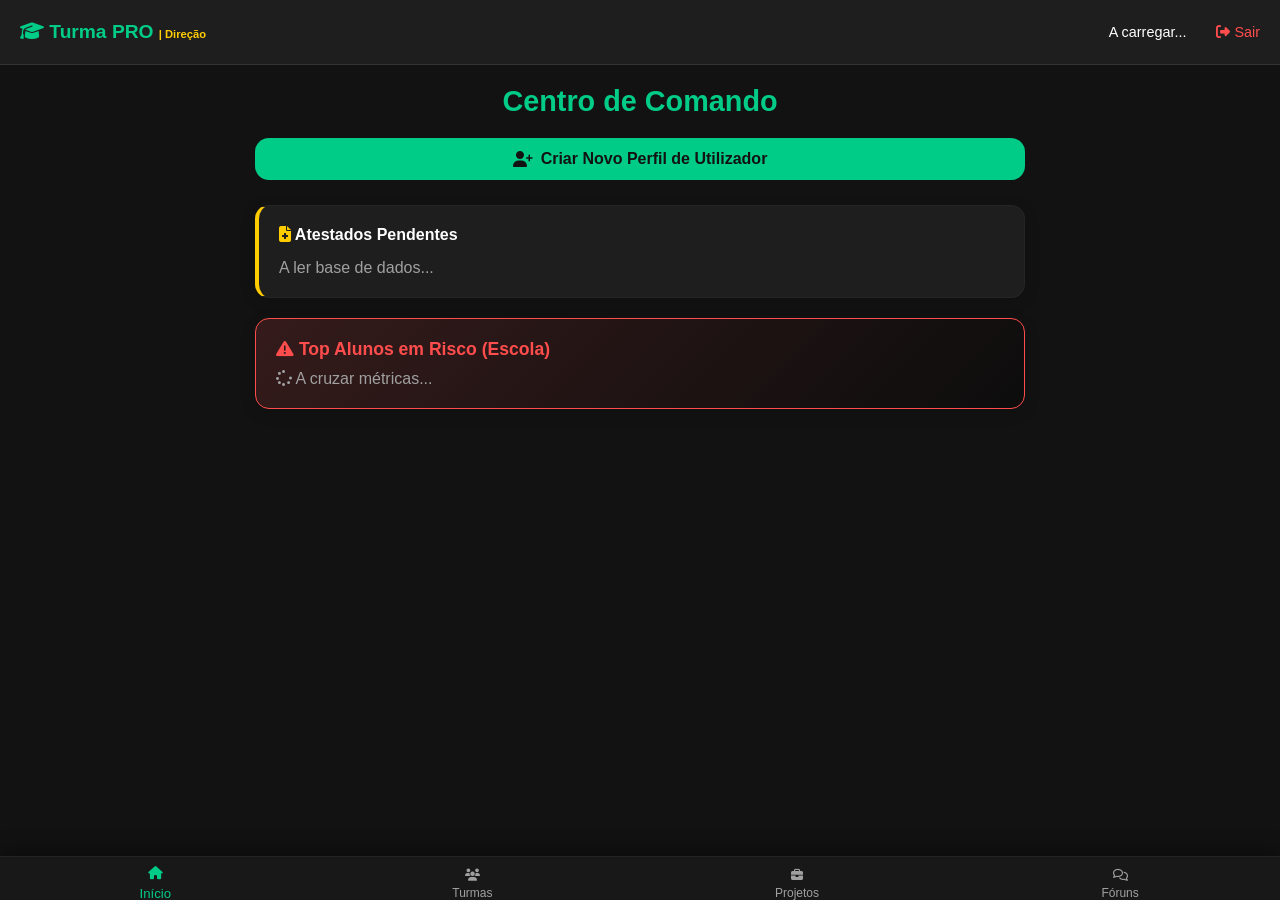
==== commit 1c775474: "Update admin.html" ====
--- a/admin.html
+++ b/admin.html
@@ -18,21 +18,55 @@
             </div>
         </header>
 
-        <main class="app-content">
-            <!-- DASHBOARD: TODAS AS TURMAS E BACKOFFICE -->
+        <main class="app-content" style="padding-bottom: 80px;">
+            <!-- DASHBOARD: INÍCIO (MODO DEUS) -->
             <div id="admin-dashboard">
-                <div class="dashboard-header"><h2>Gestão Global</h2></div>
+                <div class="dashboard-header"><h2>Centro de Comando</h2></div>
                 
-                <!-- NOVO: BOTÃO DE BACKOFFICE -->
-                <button id="btn-admin-novo-user" class="primary-btn" style="margin-bottom: 25px; background-color: var(--primary-green); color: var(--bg-dark);">
+                <button id="btn-admin-novo-user" class="primary-btn" style="margin-bottom: 25px; background-color: var(--primary-green); color: var(--bg-dark); width: 100%;">
                     <i class="fa-solid fa-user-plus"></i> Criar Novo Perfil de Utilizador
                 </button>
 
+                <!-- Atestados Pendentes (Global) -->
+                <div class="card" style="border-left: 4px solid var(--warning-yellow); margin-bottom: 20px;">
+                    <h3 style="font-size: 1rem; margin-bottom: 15px; color: white;"><i class="fa-solid fa-file-medical" style="color:var(--warning-yellow);"></i> Atestados Pendentes</h3>
+                    <div id="lista-justificacoes-pendentes-global">
+                        <p class="text-muted center">A ler base de dados...</p>
+                    </div>
+                </div>
+
+                <!-- Alunos em Risco (Global) -->
+                <div class="card" style="background: linear-gradient(135deg, rgba(255, 77, 77, 0.15), rgba(0, 0, 0, 0.3)); border: 1px solid var(--danger-red); margin-bottom: 20px;">
+                    <h3 style="font-size: 1.1rem; margin-bottom: 10px; color: var(--danger-red);"><i class="fa-solid fa-triangle-exclamation"></i> Top Alunos em Risco (Escola)</h3>
+                    <div id="admin-risco-content"><p class="text-muted center"><i class="fa-solid fa-spinner fa-spin"></i> A cruzar métricas...</p></div>
+                </div>
+            </div>
+
+            <!-- VISTA: GESTÃO DE TURMAS -->
+            <div id="view-admin-turmas" style="display: none;">
+                <div class="dashboard-header"><h2>Gestão de Turmas</h2></div>
                 <div class="turmas-grid-large">
                     <button class="turma-card-large" data-turma="10T"><div class="tc-icon"><i class="fa-solid fa-users"></i></div><div class="tc-info"><h3>10T</h3></div></button>
                     <button class="turma-card-large" data-turma="11T"><div class="tc-icon"><i class="fa-solid fa-users"></i></div><div class="tc-info"><h3>11T</h3></div></button>
                     <button class="turma-card-large" data-turma="12T"><div class="tc-icon"><i class="fa-solid fa-users"></i></div><div class="tc-info"><h3>12T</h3></div></button>
-                    <button class="turma-card-large" data-turma="TUR" style="border-left-color: var(--text-muted);"><div class="tc-icon" style="color: var(--text-muted);"><i class="fa-solid fa-globe"></i></div><div class="tc-info"><h3 style="color: var(--text-muted);">TUR</h3><p style="font-size: 0.85rem; color: #777;">Visão Global</p></div></button>
+                    <button class="turma-card-large" data-turma="TUR" style="border-left-color: var(--text-muted);"><div class="tc-icon" style="color: var(--text-muted);"><i class="fa-solid fa-globe"></i></div><div class="tc-info"><h3 style="color: var(--text-muted);">TUR</h3><p style="font-size: 0.85rem; color: #777;">Toda a Escola</p></div></button>
+                </div>
+            </div>
+
+            <!-- VISTA: PROJETOS FCT/PAP (GLOBAL) -->
+            <div id="view-coord-projetos" style="display: none;">
+                <div class="card" style="background: linear-gradient(135deg, rgba(147, 51, 234, 0.15), rgba(0, 0, 0, 0.3)); border: 1px solid #9333ea; margin-bottom: 20px;">
+                    <h3 style="font-size: 1.1rem; margin-bottom: 5px; color: #9333ea;"><i class="fa-solid fa-briefcase"></i> FCT e PAP (Modo Edição)</h3>
+                    <p style="font-size: 0.85rem; color: var(--text-light);">Monitoriza e altera o estado de qualquer projeto em curso.</p>
+                </div>
+
+                <div class="falta-tabs" style="margin-bottom: 15px;">
+                    <button class="falta-tab-btn active" id="tab-coord-fct" style="border-color: #9333ea;">Estágios (FCT)</button>
+                    <button class="falta-tab-btn" id="tab-coord-pap" style="border-color: #9333ea;">Projetos Finais (PAP)</button>
+                </div>
+
+                <div id="lista-coord-projetos-dinamico" style="display: flex; flex-direction: column; gap: 10px;">
+                    <p class="text-muted center">A carregar o ponto de situação...</p>
                 </div>
             </div>
 
@@ -59,13 +93,13 @@
                 <div class="students-list-container"><p class="text-muted">A carregar...</p></div>
             </div>
 
-            <!-- PERFIL DO ALUNO -->
+            <!-- PERFIL DO ALUNO 360 -->
             <div id="student-detail-view" style="display: none;">
                 <div class="class-header">
                     <button id="btn-voltar-lista" class="secondary-btn small-btn"><i class="fa-solid fa-arrow-left"></i> Voltar</button>
                     <!-- NOVO: BOTÃO DE EDITAR ALUNO (TRANSIÇÃO DE ANO) -->
                     <button id="btn-admin-editar-aluno" class="secondary-btn small-btn" style="border-color: var(--warning-yellow); color: var(--warning-yellow); margin-left: auto;">
-                        <i class="fa-solid fa-pen"></i> Editar Turma
+                        <i class="fa-solid fa-pen"></i> Editar Ficha
                     </button>
                 </div>
                 
@@ -97,7 +131,27 @@
             <div id="view-informacoes" style="display: none;"><div class="class-header"><button id="btn-voltar-hub-info" class="secondary-btn small-btn"><i class="fa-solid fa-arrow-left"></i> Perfil</button><h2 class="section-title">Informações</h2></div><div class="card"><h3 style="color: var(--primary-green); margin-bottom: 15px;"><i class="fa-solid fa-user"></i> Aluno</h3><div id="info-aluno-display"><div class="data-display-group"><span class="data-label">Idade</span><span class="data-value" id="display-aluno-idade">-</span></div><div class="data-display-group"><span class="data-label">Telemóvel</span><span class="data-value clickable-contact" data-type="tel" id="display-aluno-tel">-</span></div><div class="data-display-group"><span class="data-label">Email</span><span class="data-value clickable-contact" data-type="email" id="display-aluno-email">-</span></div><div class="data-display-group"><span class="data-label">Morada</span><span class="data-value" id="display-aluno-morada">-</span></div></div></div><div class="card"><h3 style="color: var(--primary-green); margin-bottom: 15px;"><i class="fa-solid fa-user-tie"></i> Encarregado de Educação</h3><div id="info-ee-display"><div class="data-display-group"><span class="data-label">Nome</span><span class="data-value" id="display-ee-nome">-</span></div><div class="data-display-group"><span class="data-label">Filiação</span><span class="data-value" id="display-ee-filiacao">-</span></div><div class="data-display-group"><span class="data-label">Telemóvel</span><span class="data-value clickable-contact" data-type="tel" id="display-ee-tel">-</span></div><div class="data-display-group"><span class="data-label">Email</span><span class="data-value clickable-contact" data-type="email" id="display-ee-email">-</span></div></div></div></div>
             <div id="view-class-calendario" style="display: none;"><div class="class-header"><button id="btn-voltar-cal-hub" class="secondary-btn small-btn"><i class="fa-solid fa-arrow-left"></i> Turma</button><h2 class="section-title" id="title-cal-turma">Calendário</h2></div><div style="display:flex; gap:10px; margin-bottom: 20px;"><button id="btn-abrir-modal-evento" class="primary-btn" style="flex:1;"><i class="fa-solid fa-plus"></i> Novo Evento</button><button id="btn-refresh-calendario" class="secondary-btn" style="width:auto; padding:12px 20px;"><i class="fa-solid fa-rotate-right"></i></button></div><div id="lista-calendario-container"><p class="text-muted">A carregar...</p></div></div>
             <div id="view-class-horario" style="display: none;"><div class="class-header"><button id="btn-voltar-horario-hub" class="secondary-btn small-btn"><i class="fa-solid fa-arrow-left"></i> Turma</button><h2 class="section-title" id="title-horario-turma">Horário</h2></div><div class="week-nav-bar"><button id="btn-prev-week"><i class="fa-solid fa-chevron-left"></i></button><span id="week-display">A carregar semana...</span><button id="btn-next-week"><i class="fa-solid fa-chevron-right"></i></button></div><div class="card" style="padding: 10px;"><div class="horario-grid" id="grid-horario-turma"><div></div><div class="horario-header">SEG <span id="h-seg-dt">--/--</span></div><div class="horario-header">TER <span id="h-ter-dt">--/--</span></div><div class="horario-header">QUA <span id="h-qua-dt">--/--</span></div><div class="horario-header">QUI <span id="h-qui-dt">--/--</span></div><div class="horario-header">SEX <span id="h-sex-dt">--/--</span></div><div class="horario-time">08:30<br>09:30</div><div class="horario-slot" data-dia="seg" data-hora="1"></div><div class="horario-slot" data-dia="ter" data-hora="1"></div><div class="horario-slot" data-dia="qua" data-hora="1"></div><div class="horario-slot" data-dia="qui" data-hora="1"></div><div class="horario-slot" data-dia="sex" data-hora="1"></div></div></div></div>
-            <div id="view-class-forum" style="display: none;"><div class="class-header"><button id="btn-voltar-forum-hub" class="secondary-btn small-btn"><i class="fa-solid fa-arrow-left"></i> Turma</button><h2 class="section-title" id="title-forum-turma">Fóruns da Turma</h2></div><div id="forum-channel-list"><button id="btn-novo-forum" class="primary-btn" style="margin-bottom: 15px;"><i class="fa-solid fa-plus"></i> Criar Novo Canal</button><div class="forum-canais-grid" id="lista-canais-forum"><p class="text-muted" style="text-align:center;">A carregar canais...</p></div></div><div id="forum-chat-view" style="display:none; flex-direction:column; height:75vh; background:var(--bg-card); border-radius:12px; border:1px solid #333; overflow:hidden;"><div style="background:#222; padding:15px; display:flex; align-items:center; gap:10px; border-bottom:1px solid #333;"><button id="btn-voltar-canais" class="secondary-btn small-btn" style="padding:5px 10px; width:auto; border:none;"><i class="fa-solid fa-arrow-left"></i></button><h3 id="chat-active-title" style="color:var(--primary-green); font-size:1.1rem; margin:0; flex:1;">...</h3></div><div class="forum-messages" id="chat-messages-container" style="flex:1; overflow-y:auto; padding:15px; display:flex; flex-direction:column; gap:15px;"></div><div class="forum-input-area" style="background:#1a1a1a; padding:10px; border-top:1px solid #333; display:flex; gap:8px; align-items:center;"><input type="text" id="input-forum-msg" placeholder="Escreve aqui..." style="margin:0; flex:1; border-radius:20px; padding:10px 15px;"><button id="btn-send-msg" class="forum-send-btn" style="width:40px; height:40px;"><i class="fa-solid fa-paper-plane"></i></button></div></div></div>
+            
+            <!-- VISTA: FÓRUNS GLOBAIS -->
+            <div id="view-class-forum" style="display: none;">
+                <div class="class-header"><h2 class="section-title" id="title-forum-turma">Fóruns da Escola</h2></div>
+                <div id="forum-channel-list">
+                    <button id="btn-novo-forum" class="primary-btn" style="margin-bottom: 15px;"><i class="fa-solid fa-plus"></i> Criar Novo Canal</button>
+                    <div class="forum-canais-grid" id="lista-canais-forum"><p class="text-muted" style="text-align:center;">A carregar canais...</p></div>
+                </div>
+                <div id="forum-chat-view" style="display:none; flex-direction:column; height:75vh; background:var(--bg-card); border-radius:12px; border:1px solid #333; overflow:hidden;">
+                    <div style="background:#222; padding:15px; display:flex; align-items:center; gap:10px; border-bottom:1px solid #333;">
+                        <button id="btn-voltar-canais" class="secondary-btn small-btn" style="padding:5px 10px; width:auto; border:none;"><i class="fa-solid fa-arrow-left"></i></button>
+                        <h3 id="chat-active-title" style="color:var(--primary-green); font-size:1.1rem; margin:0; flex:1;">...</h3>
+                    </div>
+                    <div class="forum-messages" id="chat-messages-container" style="flex:1; overflow-y:auto; padding:15px; display:flex; flex-direction:column; gap:15px;"></div>
+                    <div class="forum-input-area" style="background:#1a1a1a; padding:10px; border-top:1px solid #333; display:flex; gap:8px; align-items:center;">
+                        <input type="text" id="input-forum-msg" placeholder="Escreve aqui..." style="margin:0; flex:1; border-radius:20px; padding:10px 15px;">
+                        <button id="btn-send-msg" class="forum-send-btn" style="width:40px; height:40px;"><i class="fa-solid fa-paper-plane"></i></button>
+                    </div>
+                </div>
+            </div>
+
             <div id="view-class-estatisticas" style="display: none;"><div class="class-header"><button id="btn-voltar-stats-hub" class="secondary-btn small-btn"><i class="fa-solid fa-arrow-left"></i> Turma</button><h2 class="section-title" id="title-stats-turma">Estatísticas Reais</h2></div><h3 style="margin-bottom: 15px; color: var(--primary-green); font-size: 1rem;"><i class="fa-solid fa-chart-pie"></i> Visão Global</h3><div class="stats-grid"><div class="stat-card"><i class="fa-solid fa-graduation-cap"></i><div class="stat-value" id="stat-media-turma">...</div><div class="stat-label">Média Global</div></div><div class="stat-card"><i class="fa-solid fa-user-clock"></i><div class="stat-value" id="stat-faltas-totais" style="color:var(--danger-red);">...</div><div class="stat-label">Faltas Totais (h)</div></div></div></div>
             <div id="view-validar-justificacoes" style="display: none;"><div class="class-header"><button id="btn-voltar-justificacoes-hub" class="secondary-btn small-btn"><i class="fa-solid fa-arrow-left"></i> Turma</button><h2 class="section-title">Validar Justificações</h2></div><div id="lista-justificacoes-pendentes"><p class="text-muted" style="text-align:center; margin-top:20px;">A procurar atestados...</p></div></div>
             <div id="view-sumarios" style="display: none;">
@@ -145,6 +199,14 @@
             </div>
             
         </main>
+
+        <!-- BARRA DE NAVEGAÇÃO INFERIOR ADMIN -->
+        <nav class="bottom-nav" id="main-bottom-nav">
+            <a href="#" class="nav-item active" data-target="admin-dashboard"><i class="fa-solid fa-house"></i><span>Início</span></a>
+            <a href="#" class="nav-item" data-target="view-admin-turmas"><i class="fa-solid fa-users"></i><span>Turmas</span></a>
+            <a href="#" class="nav-item" data-target="view-coord-projetos"><i class="fa-solid fa-briefcase"></i><span>Projetos</span></a>
+            <a href="#" class="nav-item" data-target="view-class-forum"><i class="fa-regular fa-comments"></i><span>Fóruns</span></a>
+        </nav>
     </div>
 
     <!-- MODAIS GLOBAIS ADMIN (Atestado, Chat EE, FCT/PAP, Eventos, Horário, Fórum) -->
--- a/style.css
+++ b/style.css
@@ -3,7 +3,20 @@
 ========================================= */
 :root { --primary-green: #00cc88; --primary-hover: #00a66e; --bg-dark: #121212; --bg-card: #1e1e1e; --text-light: #ffffff; --text-muted: #a0a0a0; --danger-red: #ff4d4d; --success-green: #28a745; --warning-yellow: #ffcc00; }
 * { margin: 0; padding: 0; box-sizing: border-box; font-family: 'Segoe UI', Tahoma, Geneva, Verdana, sans-serif; }
-body { background-color: var(--bg-dark); color: var(--text-light); height: 100vh; display: flex; flex-direction: column; overscroll-behavior-y: contain; }
+body { background-color: var(--bg-dark); color: var(--text-light); height: 100vh; display: flex; flex-direction: column; overflow: hidden; overscroll-behavior-y: contain; }
+
+/* 1. NATIVO: Prevenir Seleção de Texto e "Caixa Azul" Globalmente */
+body {
+    -webkit-user-select: none !important;
+    user-select: none !important;
+    -webkit-tap-highlight-color: transparent !important;
+}
+
+/* Permitir seleção APENAS onde o utilizador tem de escrever */
+input, textarea, select {
+    -webkit-user-select: auto !important;
+    user-select: auto !important;
+}
 
 /* =========================================
    BOTÕES, INPUTS E GERAIS
@@ -16,8 +29,14 @@
 .danger-btn { width: 100%; background-color: transparent; color: var(--danger-red); border: 1px solid var(--danger-red); padding: 12px; border-radius: 8px; cursor: pointer; display: flex; justify-content: center; align-items: center; gap: 8px; transition: 0.2s;}
 .danger-btn:hover { background-color: rgba(255, 77, 77, 0.1); }
 .small-btn { width: auto; padding: 8px 15px; font-size: 0.9rem; }
+
 input, select { width: 100%; padding: 12px; margin-bottom: 15px; background-color: var(--bg-dark); border: 1px solid #333; border-radius: 8px; color: var(--text-light); font-size: 1rem; }
 input:focus, select:focus { outline: none; border-color: var(--primary-green); }
+
+/* Novas Classes de Input Dinâmicas (Usadas no Prof e Aluno) */
+.input-padrao { background: var(--bg-dark); border: 1px solid #333; color: white; border-radius: 8px; padding: 10px; font-family: inherit; }
+.input-padrao:focus { outline: none; border-color: var(--primary-green); }
+
 .text-muted { color: var(--text-muted); }
 
 /* =========================================
@@ -47,15 +66,15 @@
 /* =========================================
    LOGIN E CABEÇALHO
 ========================================= */
+#app-content { flex: 1; display: flex; flex-direction: column; overflow: hidden; height: 100%; width: 100%; }
 .login-container { height: 100vh; display: flex; justify-content: center; align-items: center; padding: 20px; }
 .login-box { background-color: var(--bg-card); padding: 30px; border-radius: 12px; width: 100%; max-width: 400px; text-align: center; border: 1px solid #333; }
 .login-box h2 { margin-bottom: 25px; color: var(--primary-green); }
 .error-msg { color: var(--danger-red); margin-bottom: 15px; font-size: 0.9rem; }
-.app-header { display: flex; justify-content: space-between; align-items: center; padding: 15px 20px; background-color: var(--bg-card); border-bottom: 1px solid #333; }
 .logo { font-size: 1.2rem; font-weight: bold; color: var(--primary-green); }
 .user-profile { display: flex; align-items: center; gap: 15px; font-size: 0.9rem; }
 .logout-btn { background: none; border: none; color: var(--danger-red); cursor: pointer; font-size: 0.9rem; padding:0;}
-.app-content { flex: 1; overflow-y: auto; padding: 20px; padding-bottom: 80px; display: flex; flex-direction: column; }
+.app-content { flex: 1; overflow-y: auto; padding: 20px 15px; padding-top: 85px !important; padding-bottom: 90px !important; max-width: 800px; margin: 0 auto; width: 100%; display: flex; flex-direction: column; }
 .section-title { margin-bottom: 15px; font-size: 1.2rem; }
 .card { background-color: var(--bg-card); padding: 20px; border-radius: 12px; margin-bottom: 20px; border: 1px solid #333; }
 
@@ -85,6 +104,10 @@
 .hub-card i { font-size: 2rem; color: var(--primary-green); }
 .hub-card span { font-weight: bold; font-size: 0.95rem; }
 .disabled-hub-card { opacity: 0.3; pointer-events: none; filter: grayscale(100%); }
+
+/* Elementos Lista de Alunos (Usados na Metralhadora de Faltas e Turmas do Prof) */
+.aluno-list-item { display: flex; align-items: center; justify-content: space-between; padding: 12px; background: rgba(0,0,0,0.2); border-radius: 8px; margin-bottom: 8px; border: 1px solid #333; }
+.chk-presente { width: 22px; height: 22px; accent-color: var(--primary-green); cursor: pointer; }
 
 /* =========================================
    AVALIAÇÕES E PAUTA
@@ -139,7 +162,7 @@
 .progress-bar-fill { height: 100%; background-color: var(--primary-green); transition: width 0.3s; }
 
 /* =========================================
-   ESTATÍSTICAS & TABELAS
+   ESTATÍSTICAS, TABELAS & BADGES
 ========================================= */
 .stats-grid { display: grid; grid-template-columns: repeat(auto-fit, minmax(140px, 1fr)); gap: 15px; margin-bottom: 20px; }
 .stat-card { background-color: var(--bg-card); border: 1px solid #333; border-radius: 12px; padding: 20px; text-align: center; display: flex; flex-direction: column; justify-content: center; align-items: center;}
@@ -155,6 +178,18 @@
 .styled-table td.center { text-align: center; }
 .badge-risco { background: rgba(255,77,77,0.2); color: var(--danger-red); padding: 4px 8px; border-radius: 4px; font-weight: bold; font-size: 0.75rem; border: 1px solid var(--danger-red); }
 .badge-ok { background: rgba(40,167,69,0.2); color: var(--success-green); padding: 4px 8px; border-radius: 4px; font-weight: bold; font-size: 0.75rem; border: 1px solid var(--success-green); }
+
+/* Filtros Horizontais (Chips) */
+.filter-chips-container { display: flex; gap: 10px; overflow-x: auto; padding-bottom: 10px; margin-bottom: 15px; scrollbar-width: none; }
+.filter-chips-container::-webkit-scrollbar { display: none; }
+.filter-chip { background: var(--bg-dark); border: 1px solid #333; color: var(--text-muted); padding: 6px 15px; border-radius: 20px; font-size: 0.85rem; cursor: pointer; white-space: nowrap; transition: 0.2s; }
+.filter-chip.active { background: var(--primary-green); color: var(--bg-dark); border-color: var(--primary-green); font-weight: bold; }
+
+/* Semáforos de Risco (Prof/DT) */
+.status-dot { width: 12px; height: 12px; border-radius: 50%; display: inline-block; box-shadow: 0 0 8px rgba(0,0,0,0.5); }
+.status-green { background-color: var(--success-green); }
+.status-yellow { background-color: var(--warning-yellow); }
+.status-red { background-color: var(--danger-red); }
 
 /* =========================================
    FÓRUM & CHAT CANAIS
@@ -179,7 +214,7 @@
 .forum-send-btn { background: var(--primary-green); color: var(--bg-dark); border: none; border-radius: 50%; width: 45px; height: 45px; display: flex; justify-content: center; align-items: center; cursor: pointer; font-size: 1.2rem; transition: 0.2s;}
 
 /* =========================================
-   CALENDÁRIO & HORÁRIO
+   CALENDÁRIO ORIGINAL E HORÁRIO (Prof/Admin)
 ========================================= */
 .calendar-event-card { display: flex; background: var(--bg-card); border: 1px solid #333; border-left: 4px solid var(--primary-green); border-radius: 8px; margin-bottom: 12px; overflow: hidden; align-items: stretch; position:relative; }
 .calendar-date-box { background: rgba(0,0,0,0.2); padding: 15px; display: flex; flex-direction: column; align-items: center; justify-content: center; min-width: 80px; border-right: 1px solid #333;}
@@ -199,27 +234,14 @@
 .calendar-divider { text-align: center; margin: 30px 0 15px 0; position: relative; }
 .calendar-divider::before { content: ""; position: absolute; top: 50%; left: 0; width: 100%; height: 1px; border-top: 1px dashed #555; z-index: 1; }
 .calendar-divider span { background-color: var(--bg-dark); padding: 0 15px; color: var(--text-muted); font-size: 0.85rem; font-weight: bold; text-transform: uppercase; position: relative; z-index: 2; }
-.event-actions { position: absolute; top: 10px; right: 10px; display: flex; gap: 5px; }
-.event-actions button { background: var(--bg-dark); border: 1px solid #444; color: var(--text-light); padding: 5px 8px; border-radius: 4px; cursor: pointer; transition: 0.2s;}
-
+
+/* HORÁRIO GRELHA (Admin/Prof/EE) */
 .week-nav-bar { display: flex; justify-content: space-between; align-items: center; background: var(--bg-dark); padding: 10px; border-radius: 8px; border: 1px solid #333; margin-bottom: 15px;}
 .week-nav-bar button { background: none; border: 1px solid #444; color: white; padding: 5px 12px; border-radius: 6px; cursor: pointer; font-weight: bold;}
-#week-display { font-weight: bold; color: var(--primary-green); font-size: 0.95rem; }
-
-/* HORÁRIO GRELHA: COLUNAS IGUAIS */
-.horario-grid { display: grid; grid-template-columns: 55px repeat(5, minmax(0, 1fr)); gap: 4px; padding-bottom: 10px; }
-.horario-header { background: #222; text-align: center; padding: 8px 2px; font-size: 0.75rem; font-weight: bold; color: var(--primary-green); border-radius: 4px; display: flex; flex-direction: column;}
-.horario-header span { color: white; font-size: 0.9rem; margin-top: 2px;}
-.horario-time { background: transparent; text-align: center; padding: 10px 0; font-size: 0.75rem; color: var(--text-muted); display: flex; align-items: center; justify-content: center;}
-.horario-slot { background: var(--bg-card); border: 1px solid #333; border-radius: 4px; min-height: 60px; display: flex; flex-direction: column; align-items: center; justify-content: center; text-align: center; font-size: 0.8rem; padding: 5px; transition: 0.2s; cursor: pointer; position: relative;}
-.horario-slot.filled { background: rgba(0, 204, 136, 0.1); border-color: var(--primary-green); color: white; }
-.horario-slot.edit-mode { border-color: var(--warning-yellow); animation: pulseBorder 1.5s infinite; }
-@keyframes pulseBorder { 0% { box-shadow: 0 0 0 0 rgba(255, 204, 0, 0.4); } 70% { box-shadow: 0 0 0 6px rgba(255, 204, 0, 0); } 100% { box-shadow: 0 0 0 0 rgba(255, 204, 0, 0); } }
-.slot-event-badge { position: absolute; top: -5px; right: -5px; background: var(--danger-red); color: white; width: 22px; height: 22px; border-radius: 50%; display: flex; justify-content: center; align-items: center; font-size: 0.7rem; box-shadow: 0 2px 5px rgba(0,0,0,0.5); z-index: 10; animation: blinkEvent 2s infinite; border: 2px solid var(--bg-dark);}
-@keyframes blinkEvent { 0% { transform: scale(1); } 50% { transform: scale(1.15); background: var(--warning-yellow); } 100% { transform: scale(1); } }
-
-/* =========================================
-   INFORMAÇÕES E PRHF
+#week-display, #ee-week-display { font-weight: bold; color: var(--primary-green); font-size: 0.95rem; }
+
+/* =========================================
+   INFORMAÇÕES E PRHF (Gerais)
 ========================================= */
 .info-grid { display: grid; grid-template-columns: 1fr; gap: 15px; margin-top: 15px; }
 .input-row { display: flex; gap: 10px; align-items: center;}
@@ -227,151 +249,111 @@
 .data-display-group { margin-bottom: 12px; }
 .data-label { display: block; font-size: 0.85rem; color: var(--text-muted); margin-bottom: 3px; }
 .data-value { display: block; font-size: 1.05rem; font-weight: 500; color: white; padding: 8px 0; border-bottom: 1px dashed #333; }
-.clickable-contact { color: var(--primary-green); cursor: pointer; text-decoration: underline; text-underline-offset: 4px; }
-.action-buttons-row { display: flex; gap: 10px; margin-top: 15px; }
-
 .tabs-container { display: flex; gap: 10px; margin-bottom: 15px; }
 .tab-btn { flex: 1; padding: 10px; background-color: var(--bg-dark); color: var(--text-muted); border: 1px solid #333; border-radius: 8px; cursor: pointer; font-weight: bold; transition: 0.2s; }
 .tab-btn.active { background-color: rgba(0, 204, 136, 0.1); border-color: var(--primary-green); color: var(--primary-green); }
-.prhf-mini-card { background-color: var(--bg-card); border: 1px solid #333; border-radius: 8px; padding: 15px; margin-bottom: 10px; cursor: pointer; display: flex; justify-content: space-between; align-items: center; transition: 0.2s; }
-.prhf-mini-card.ativa-decorrer { border-left: 4px solid var(--warning-yellow); }
-.prhf-mini-card.ativa-terminado { border-left: 4px solid var(--danger-red); }
-.prhf-mini-card.concluida { border-left: 4px solid var(--success-green); }
-
-.paper-sheet { background-color: #fdfdfd; color: #333; width: 90%; max-width: 450px; border-radius: 12px; padding: 25px; position: relative; box-shadow: 0 10px 30px rgba(0,0,0,0.5); animation: popIn 0.3s cubic-bezier(0.175, 0.885, 0.32, 1.275); }
-.paper-header { border-bottom: 2px solid #ddd; padding-bottom: 15px; margin-bottom: 15px; text-align: center; }
-.paper-status { font-size: 0.85rem; font-weight: bold; padding: 3px 10px; border-radius: 20px; display: inline-block; margin-top: 5px; }
-.paper-status.ativa-decorrer { background-color: rgba(255, 204, 0, 0.2); color: #d4a000; }
-.paper-status.ativa-terminado { background-color: rgba(255, 77, 77, 0.2); color: var(--danger-red); }
-.paper-status.concluida { background-color: rgba(40, 167, 69, 0.2); color: var(--success-green); }
-.paper-details p { margin-bottom: 10px; font-size: 0.95rem; line-height: 1.5; }
-.paper-desc { background-color: #f5f5f5; padding: 15px; border-radius: 8px; border-left: 3px solid #ccc; font-style: italic; margin-top: 15px; margin-bottom: 20px; }
-.paper-actions { display: flex; flex-direction: column; gap: 10px; margin-top: 20px; border-top: 1px dashed #ccc; padding-top: 20px;}
-.btn-close-paper { position: absolute; top: 15px; right: 15px; background: none; border: none; font-size: 1.2rem; color: #888; cursor: pointer; }
-@keyframes popIn { 0% { transform: scale(0.9); opacity: 0; } 100% { transform: scale(1); opacity: 1; } }
-
-.manual-presence-form { display: none; background: #f0f0f0; padding: 15px; border-radius: 8px; margin-top: 10px; border: 1px solid #ccc; }
-.manual-presence-form input { background: white; color: #333; border: 1px solid #aaa; padding: 10px; margin-bottom: 8px; }
-.registo-item { display: flex; justify-content: space-between; align-items:center; background-color: white; padding: 10px; border-radius: 6px; border: 1px solid #ddd; margin-bottom: 5px; font-size: 0.9rem; }
-.registo-item-del { color: var(--danger-red); cursor: pointer; padding: 5px;}
-.btn-progress-container { position: relative; overflow: hidden; width: 100%; border-radius: 8px; background-color: #444; border: none; cursor: not-allowed; transition: 0.3s; }
-.btn-progress-fill { position: absolute; top: 0; left: 0; height: 100%; background-color: var(--primary-green); transition: width 0.5s ease-in-out; z-index: 1; }
-.btn-progress-text { position: relative; z-index: 2; padding: 12px; font-weight: bold; color: white; display: flex; justify-content: center; align-items: center; gap: 8px; text-shadow: 1px 1px 2px rgba(0,0,0,0.5); }
-.btn-progress-container.ready { cursor: pointer; background-color: var(--primary-green); }
-
-/* MODALS E NAV */
+
+/* =========================================
+   MODALS E NAV E ANIMAÇÕES
+========================================= */
 .modal-overlay { position: fixed; top: 0; left: 0; width: 100%; height: 100%; background: rgba(0,0,0,0.7); display: none; justify-content: center; align-items: center; z-index: 1000; }
 .modal-overlay.bottom { align-items: flex-end; }
 .action-sheet { background-color: var(--bg-card); width: 100%; border-radius: 20px 20px 0 0; padding: 25px; border-top: 1px solid #333; display: flex; flex-direction: column; gap: 12px; animation: slideUp 0.3s ease-out; max-height: 90vh; overflow-y:auto;}
 @keyframes slideUp { from { transform: translateY(100%); } to { transform: translateY(0); } }
-.bottom-nav { position: fixed; bottom: 0; left: 0; width: 100%; background-color: var(--bg-card); display: flex; justify-content: space-around; padding: 12px 0; border-top: 1px solid #333; }
-.nav-item { display: flex; flex-direction: column; align-items: center; text-decoration: none; color: var(--text-muted); font-size: 0.75rem; gap: 5px; }
-.nav-item.active { color: var(--primary-green); }
-
-/* =========================================
-   DASHBOARD DO ALUNO (RESUMO DO DIA)
-========================================= */
-.student-alerts-grid { display: grid; grid-template-columns: 1fr 1fr; gap: 15px; margin-bottom: 25px; }
-.alert-card { background: var(--bg-card); border: 1px solid #333; border-radius: 12px; padding: 15px; display: flex; align-items: center; gap: 15px; transition: 0.2s; cursor: default; }
-.alert-card:hover { border-color: var(--primary-green); transform: translateY(-2px); }
-.alert-icon { width: 45px; height: 45px; border-radius: 10px; background: rgba(0, 204, 136, 0.1); color: var(--primary-green); display: flex; justify-content: center; align-items: center; font-size: 1.3rem; flex-shrink: 0; }
-.alert-info { display: flex; flex-direction: column; }
-.alert-info h4 { font-size: 1.05rem; color: white; margin-bottom: 2px; }
-.alert-info span { font-size: 0.75rem; color: var(--text-muted); text-transform: uppercase; font-weight: bold; }
-
-/* =========================================
-   NOVO HEADER E PASSAPORTE ESCOLAR
-========================================= */
-.header-passaporte-btn { display: flex; align-items: center; gap: 10px; background: none; border: none; cursor: pointer; color: white; text-align: right; }
-.header-passaporte-btn:hover .header-avatar { border-color: white; transform: scale(1.05); }
-.header-avatar { width: 42px; height: 42px; border-radius: 50%; background: var(--bg-dark); border: 2px solid var(--primary-green); display: flex; justify-content: center; align-items: center; font-size: 1.2rem; color: var(--primary-green); overflow: hidden; transition: 0.2s; }
-.header-avatar img { width: 100%; height: 100%; object-fit: cover; }
-.header-user-info { display: flex; flex-direction: column; align-items: flex-end; }
-.header-user-name { font-weight: bold; font-size: 0.95rem; }
-.header-user-tag { font-size: 0.75rem; color: var(--primary-green); text-transform: uppercase; font-weight: bold; letter-spacing: 0.5px; }
-
-/* =========================================
-   DASHBOARD DO ALUNO E CHECK-IN EMOCIONAL
-========================================= */
-.checkin-card { background: var(--bg-card); border: 1px dashed #444; border-radius: 12px; padding: 20px; text-align: center; margin-bottom: 25px; transition: 0.3s; }
-.checkin-card h3 { color: white; font-size: 1.1rem; margin-bottom: 15px; }
-.emoji-row { display: flex; justify-content: center; gap: 20px; }
-.emoji-btn { background: var(--bg-dark); border: 1px solid #444; border-radius: 50%; width: 55px; height: 55px; font-size: 2rem; display: flex; justify-content: center; align-items: center; cursor: pointer; transition: 0.2s; }
-.emoji-btn:hover { transform: scale(1.15); border-color: var(--primary-green); }
-.emoji-btn.sad:hover { border-color: var(--danger-red); }
-.emoji-btn.neutral:hover { border-color: var(--warning-yellow); }
-
-.pomodoro-btn-large { background: linear-gradient(135deg, #8a2be2 0%, #6a1b9a 100%); color: white; border: none; border-radius: 12px; padding: 20px; font-size: 1.2rem; font-weight: bold; width: 100%; display: flex; justify-content: center; align-items: center; gap: 10px; cursor: pointer; transition: 0.2s; margin-bottom: 25px; box-shadow: 0 4px 15px rgba(138, 43, 226, 0.3); }
-.pomodoro-btn-large:hover { transform: translateY(-3px); box-shadow: 0 6px 20px rgba(138, 43, 226, 0.5); }
-
-.student-alerts-grid { display: grid; grid-template-columns: 1fr 1fr; gap: 15px; margin-bottom: 25px; }
-.alert-card { background: var(--bg-dark); border: 1px solid #333; border-radius: 12px; padding: 15px; display: flex; align-items: center; gap: 12px; transition: 0.2s; cursor: default; }
-.alert-icon { width: 45px; height: 45px; border-radius: 10px; background: rgba(0, 204, 136, 0.1); color: var(--primary-green); display: flex; justify-content: center; align-items: center; font-size: 1.3rem; flex-shrink: 0; }
-.alert-info { display: flex; flex-direction: column; }
-.alert-info h4 { font-size: 1rem; color: white; margin-bottom: 2px; }
-.alert-info span { font-size: 0.75rem; color: var(--text-muted); text-transform: uppercase; font-weight: bold; }
-
-/* 1. ANIMAÇÕES DE TRANSIÇÃO SUAVE */
-@keyframes fadeAndSlideIn {
-    from { 
-        opacity: 0; 
-        transform: translateY(15px); 
-    }
-    to { 
-        opacity: 1; 
-        transform: translateY(0); 
-    }
-}
-
-/* Aplica a animação a todas as vistas (views) do aluno e professor */
-[id^="view-"], #student-dashboard, #prof-dashboard, #class-hub-view, #class-view, #student-detail-view {
-    animation: fadeAndSlideIn 0.35s cubic-bezier(0.1, 0.82, 0.25, 1);
-}
-
-/* 2. MENU INFERIOR PREMIUM */
-.bottom-nav {
-    background: rgba(26, 26, 26, 0.85) !important; /* Cor escura com transparência */
-    backdrop-filter: blur(12px); /* O famoso efeito de vidro / blur */
-    -webkit-backdrop-filter: blur(12px); /* Suporte para iPhones */
-    border-top: 1px solid rgba(255, 255, 255, 0.05);
-    box-shadow: 0 -5px 20px rgba(0, 0, 0, 0.4);
-    padding-bottom: env(safe-area-inset-bottom, 10px); /* Evita a barra de "home" dos iPhones novos */
-}
-
-.nav-item {
-    transition: all 0.2s ease;
-}
-
-.nav-item.active {
-    transform: scale(1.1); /* Faz o ícone ativo crescer ligeiramente */
-    color: var(--primary-green, #38ef7d); /* Garante que usa o teu verde */
-}
-
-/* 3. FEEDBACK TÁTIL EM BOTÕES E CARTÕES */
-.card, .alert-card, .lms-btn, .primary-btn, .secondary-btn {
-    transition: transform 0.15s ease, box-shadow 0.15s ease;
-    border-radius: 14px; /* Cantos um pouco mais redondos e modernos */
-}
-
-/* Quando o utilizador clica/toca no cartão ou botão */
-.card:active, .alert-card:active, .lms-btn:active, .primary-btn:active, .secondary-btn:active {
-    transform: scale(0.97); /* Afunda 3% */
-    opacity: 0.9;
-}
-
-.card {
-    box-shadow: 0 4px 15px rgba(0, 0, 0, 0.15);
-    border: 1px solid rgba(255, 255, 255, 0.03);
-}
-
-/* 4. MARGENS E ESPAÇAMENTO RESPONSIVO */
-.app-content, .dashboard-container {
-    padding: 20px 15px; /* Mais espaço nas laterais */
-    padding-bottom: 100px !important; /* Garante que nada fica preso atrás da bottom-nav */
-    max-width: 800px; /* Se abrirem no PC, não estica infinitamente */
-    margin: 0 auto; /* Centra no ecrã de um PC ou Tablet */
-}
-
-.class-header {
-    margin-bottom: 20px;
-}
+
+@keyframes fadeAndSlideIn { from { opacity: 0; transform: translateY(15px); } to { opacity: 1; transform: translateY(0); } }
+[id^="view-"], #student-dashboard, #prof-dashboard, #class-hub-view, #class-view, #student-detail-view { animation: fadeAndSlideIn 0.35s cubic-bezier(0.1, 0.82, 0.25, 1); }
+
+.bottom-nav { position: fixed; bottom: 0; left: 0; width: 100%; background: rgba(26, 26, 26, 0.85) !important; backdrop-filter: blur(12px); -webkit-backdrop-filter: blur(12px); border-top: 1px solid rgba(255, 255, 255, 0.05); box-shadow: 0 -5px 20px rgba(0, 0, 0, 0.4); padding-bottom: env(safe-area-inset-bottom, 10px); display: flex; justify-content: space-around; padding-top: 12px; z-index: 99; }
+.nav-item { display: flex; flex-direction: column; align-items: center; text-decoration: none; color: var(--text-muted); font-size: 0.75rem; gap: 5px; transition: all 0.2s ease; }
+.nav-item.active { transform: scale(1.1); color: var(--primary-green); }
+
+.card, .alert-card, .lms-btn, .primary-btn, .secondary-btn { transition: transform 0.15s ease, box-shadow 0.15s ease; border-radius: 14px; }
+.card:active, .alert-card:active, .lms-btn:active, .primary-btn:active, .secondary-btn:active { transform: scale(0.97); opacity: 0.9; }
+.card { box-shadow: 0 4px 15px rgba(0, 0, 0, 0.15); border: 1px solid rgba(255, 255, 255, 0.03); }
+
+/* Padding corrigido e Scroll livre nativo */
+.app-content, .dashboard-container { padding: 20px 15px; padding-top: 85px !important; padding-bottom: 100px !important; max-width: 800px; margin: 0 auto; }
+.class-header { margin-bottom: 20px; }
+
+/* =========================================
+   ATUALIZAÇÕES EE - V10 (CABEÇALHO FIXO, PÍLULAS E CORES)
+========================================= */
+
+/* Top Bar Fixa */
+.app-header { 
+    position: fixed; top: 0; left: 0; width: 100%; z-index: 100;
+    display: flex; justify-content: space-between; align-items: center; 
+    padding: 10px 20px; background-color: var(--bg-card); border-bottom: 1px solid #333; height: 65px; 
+}
+.user-profile { display: flex; align-items: center; justify-content: flex-start; height: 100%; margin: 0; }
+.ee-student-selector { 
+    background: rgba(255, 255, 255, 0.1) url("data:image/svg+xml;charset=US-ASCII,%3Csvg%20xmlns%3D%22http%3A%2F%2Fwww.w3.org%2F2000%2Fsvg%22%20width%3D%22292.4%22%20height%3D%22292.4%22%3E%3Cpath%20fill%3D%22%23FFFFFF%22%20d%3D%22M287%2069.4a17.6%2017.6%200%200%200-13-5.4H18.4c-5%200-9.3%201.8-12.9%205.4A17.6%2017.6%200%200%200%200%2082.2c0%205%201.8%209.3%205.4%2012.9l128%20127.9c3.6%203.6%207.8%205.4%2012.8%205.4s9.2-1.8%2012.8-5.4L287%2095c3.5-3.5%205.4-7.8%205.4-12.8%200-5-1.9-9.2-5.5-12.8z%22%2F%3E%3C%2Fsvg%3E") no-repeat right 12px center;
+    background-size: 10px auto; border: 1px solid rgba(255, 255, 255, 0.2);
+    color: white; padding: 0 30px 0 15px; border-radius: 20px; font-weight: bold;
+    font-size: 0.95rem; outline: none; cursor: pointer; -webkit-appearance: none;
+    appearance: none; text-align: left; height: 38px; line-height: 38px; margin: 0;
+    max-width: 250px; text-overflow: ellipsis; white-space: nowrap; overflow: hidden;
+}
+.ee-student-selector option { background: var(--bg-dark); color: white; }
+.notification-bell { display: flex; align-items: center; justify-content: center; width: 40px; height: 40px; background: none; border: none; color: white; font-size: 1.4rem; position: relative; cursor: pointer; padding: 0; margin: 0;}
+.notification-badge { position: absolute; top: -2px; right: -2px; background: var(--danger-red); color: white; font-size: 0.65rem; font-weight: bold; width: 18px; height: 18px; border-radius: 50%; display: flex; align-items: center; justify-content: center; border: 2px solid var(--bg-card); }
+
+/* Dashboard - Cartões Estáticos com Espaço Nativo */
+.ee-summary-grid { 
+    display: grid; 
+    grid-template-columns: repeat(2, 1fr); 
+    gap: 12px; margin-bottom: 25px; 
+}
+.ee-summary-card { background: var(--bg-dark); border: 1px solid #333; border-radius: 12px; padding: 15px; display: flex; flex-direction: column; justify-content: space-between; min-height: 125px; }
+.ee-card-extended { grid-column: 1 / -1; min-height: auto; }
+.ee-summary-card i { font-size: 1.6rem; margin-bottom: 5px; color: var(--primary-green); }
+.ee-summary-value { font-size: 2rem; font-weight: bold; color: white; line-height: 1.1; margin-bottom: 4px; margin-top: 5px; }
+.ee-summary-label { font-size: 0.75rem; color: var(--text-muted); text-transform: uppercase; letter-spacing: 0.5px; }
+.sub-media-box { text-align: center; }
+.sub-media-label { font-size: 0.7rem; color: var(--text-muted); display: block; }
+.sub-media-value { font-size: 1.1rem; font-weight: bold; color: white; }
+
+/* Timeline e Os Novos Filtros de Pílula (Agenda) */
+.timeline { position: relative; padding-left: 25px; margin-top: 15px; }
+.timeline::before { content: ''; position: absolute; top: 0; left: 9px; width: 2px; height: 100%; background: #333; }
+.timeline-item { position: relative; margin-bottom: 20px; }
+.timeline-icon { position: absolute; left: -25px; top: 0; width: 20px; height: 20px; border-radius: 50%; display: flex; align-items: center; justify-content: center; font-size: 0.65rem; color: white; background: var(--bg-dark); border: 2px solid #333; z-index: 2; }
+.timeline-content { background: var(--bg-dark); border: 1px solid #333; border-radius: 8px; padding: 12px; }
+.timeline-date { font-size: 0.75rem; color: var(--text-muted); margin-bottom: 5px; display: block; }
+
+.agenda-filters { display: flex; flex-wrap: nowrap; overflow-x: auto; gap: 10px; justify-content: flex-start; margin-bottom: 20px; background: var(--bg-dark); padding: 15px; border-radius: 12px; border: 1px solid #333; scrollbar-width: none; -ms-overflow-style: none; }
+.agenda-filters::-webkit-scrollbar { display: none; }
+.agenda-filter-label { font-size: 0.85rem; color: var(--text-muted); display: flex; flex-direction: row; align-items: center; gap: 6px; cursor: pointer; background: rgba(255, 255, 255, 0.05); padding: 10px 14px; border-radius: 25px; border: 1px solid #333; transition: 0.2s; font-weight: bold; white-space: nowrap; flex-shrink: 0; }
+.agenda-filter-label:has(input:checked) { background: rgba(0, 204, 136, 0.1); border-color: var(--primary-green); color: white; }
+.agenda-filter-label input { display: none; }
+
+/* Caderneta */
+.falta-tabs { display: flex; flex-wrap:wrap; gap:5px; justify-content:center; margin-bottom: 15px; }
+.falta-tab-btn { flex: 1; padding: 10px; background-color: var(--bg-dark); color: var(--text-muted); border: 1px solid #333; border-radius: 8px; cursor: pointer; font-weight: bold; transition: 0.2s; font-size: 0.85rem;}
+.falta-tab-btn.active { background-color: rgba(0, 204, 136, 0.1); border-color: var(--primary-green); color: var(--primary-green); }
+
+/* Hierarquia de Notas */
+.disciplina-header { display: flex; justify-content: space-between; align-items: center; padding: 15px; background: var(--bg-dark); border: 1px solid #333; border-radius: 8px; cursor: pointer; margin-bottom: 5px; transition: 0.2s; }
+.disciplina-header:active { transform: scale(0.98); }
+.disciplina-title { font-weight: bold; font-size: 1.05rem; color: white; }
+.disciplina-media { font-size: 1.1rem; font-weight: bold; }
+.disciplina-modules { display: none; padding: 10px; background: rgba(255,255,255,0.02); border: 1px dashed #333; border-radius: 8px; margin-bottom: 15px; }
+.modulo-row { display: flex; justify-content: space-between; padding: 8px 10px; border-bottom: 1px solid #222; }
+.modulo-row:last-child { border-bottom: none; }
+
+/* Horário Otimizado */
+.horario-list-item { display: flex; justify-content: space-between; align-items: center; background: var(--bg-dark); padding: 15px; margin-bottom: 10px; border-radius: 8px; border-left: 4px solid var(--primary-green); }
+.horario-time-col { font-weight: bold; color: var(--text-muted); font-size: 0.95rem; }
+.horario-disc-col { text-align: right; }
+.horario-disc-name { font-weight: bold; font-size: 1.1rem; color: white; }
+.horario-prof { font-size: 0.75rem; color: #888; margin-top: 4px; }
+.horario-dia-titulo { color: var(--warning-yellow); margin-bottom: 10px; padding-bottom: 5px; border-bottom: 1px solid #333; margin-top: 20px; font-size: 1.1rem; }
+
+.horario-grid { display: grid; grid-template-columns: 55px repeat(5, minmax(0, 1fr)); gap: 4px; padding-bottom: 10px; min-width: 500px;}
+.horario-header { background: #222; text-align: center; padding: 8px 2px; font-size: 0.75rem; font-weight: bold; color: var(--primary-green); border-radius: 4px; display: flex; flex-direction: column;}
+.horario-header span { color: white; font-size: 0.9rem; margin-top: 2px;}
+.horario-time { background: transparent; text-align: center; padding: 8px 0; font-size: 0.75rem; color: var(--text-muted); display: flex; align-items: center; justify-content: center;}
+.horario-slot { background: var(--bg-card); border: 1px solid #333; border-radius: 4px; min-height: 52px; display: flex; flex-direction: column; align-items: center; justify-content: center; text-align: center; font-size: 0.75rem; padding: 2px; transition: 0.2s; cursor: pointer; position: relative;}
+.horario-slot.filled { background: rgba(0, 204, 136, 0.1); border-color: var(--primary-green); color: white; }
+.horario-slot.special { background: rgba(184, 43, 242, 0.15); border-color: #b82bf2; color: white; }
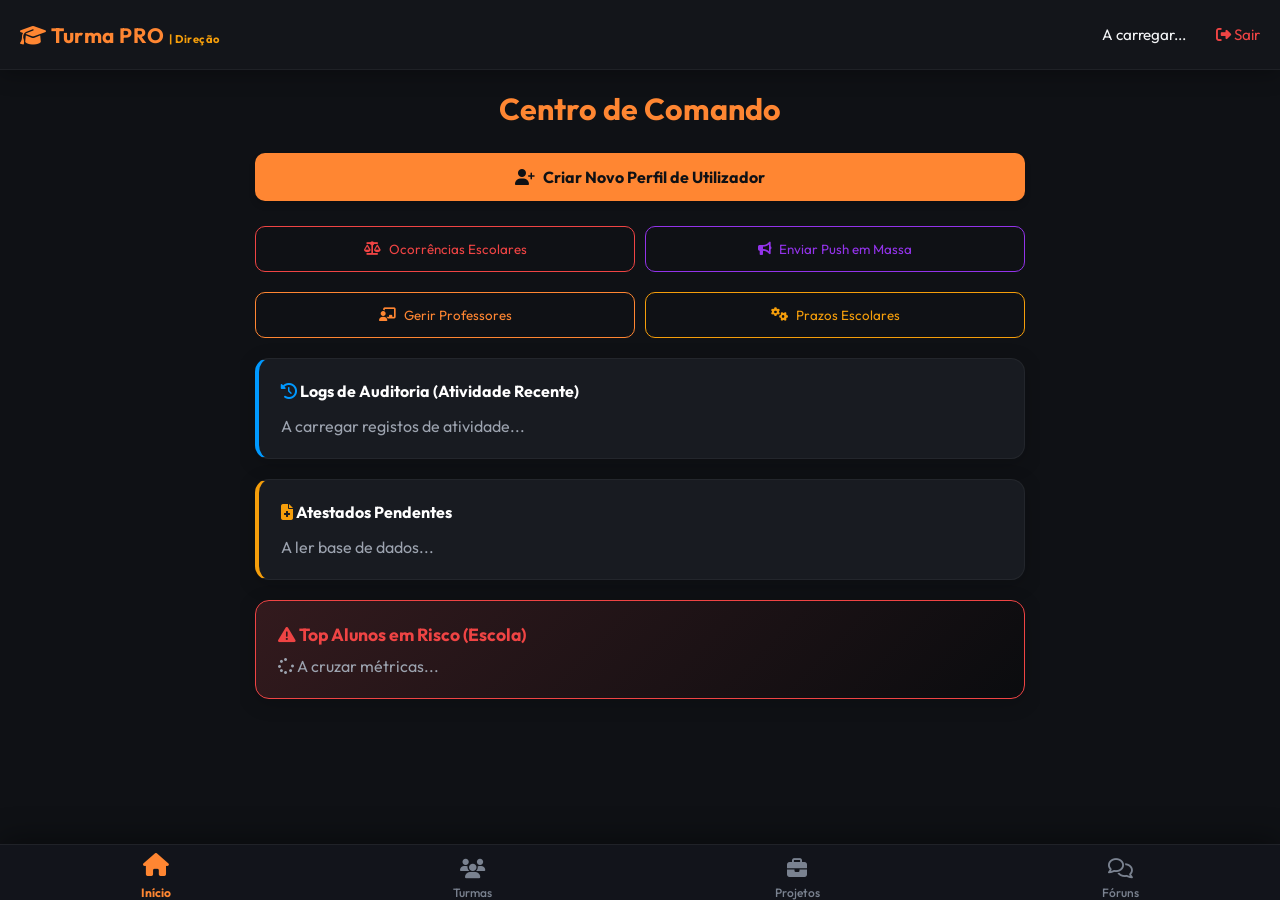
==== commit 275e049d: "Correção do Fórum, Sínteses da IA e Perfil 360" ====
--- a/admin.html
+++ b/admin.html
@@ -27,6 +27,34 @@
                     <i class="fa-solid fa-user-plus"></i> Criar Novo Perfil de Utilizador
                 </button>
 
+                <div style="display: grid; grid-template-columns: 1fr 1fr; gap: 10px; margin-bottom: 20px;">
+                  <button id="btn-ir-ocorrencias" class="secondary-btn" style="border-color: var(--danger-red); color: var(--danger-red);">
+                      <i class="fa-solid fa-scale-balanced"></i> Ocorrências Escolares
+                  </button>
+                  <button id="btn-ir-broadcast" class="secondary-btn" style="border-color: #9333ea; color: #9333ea;">
+                      <i class="fa-solid fa-bullhorn"></i> Enviar Push em Massa
+                  </button>
+              </div>
+
+                <!-- 👉 COLA ESTES ATALHOS AQUI: -->
+                <div style="display: grid; grid-template-columns: 1fr 1fr; gap: 10px; margin-bottom: 20px;">
+                    <button id="btn-ir-professores" class="secondary-btn" style="border-color: var(--primary-green); color: var(--primary-green);">
+                        <i class="fa-solid fa-chalkboard-user"></i> Gerir Professores
+                    </button>
+                    <button id="btn-ir-config" class="secondary-btn" style="border-color: var(--warning-yellow); color: var(--warning-yellow);">
+                        <i class="fa-solid fa-gears"></i> Prazos Escolares
+                    </button>
+                </div>
+
+                <!-- Logs de Auditoria / Atividade Recente (Global) -->
+                <div class="card" style="border-left: 4px solid #0099ff; margin-bottom: 20px;">
+                    <h3 style="font-size: 1rem; margin-bottom: 15px; color: white;"><i class="fa-solid fa-clock-rotate-left" style="color:#0099ff;"></i> Logs de Auditoria (Atividade Recente)</h3>
+                    <div id="lista-logs-auditoria">
+                        <p class="text-muted center">A carregar registos de atividade...</p>
+                    </div>
+                </div>
+                <!-- FIM DOS ATALHOS -->
+
                 <!-- Atestados Pendentes (Global) -->
                 <div class="card" style="border-left: 4px solid var(--warning-yellow); margin-bottom: 20px;">
                     <h3 style="font-size: 1rem; margin-bottom: 15px; color: white;"><i class="fa-solid fa-file-medical" style="color:var(--warning-yellow);"></i> Atestados Pendentes</h3>
@@ -39,6 +67,47 @@
                 <div class="card" style="background: linear-gradient(135deg, rgba(255, 77, 77, 0.15), rgba(0, 0, 0, 0.3)); border: 1px solid var(--danger-red); margin-bottom: 20px;">
                     <h3 style="font-size: 1.1rem; margin-bottom: 10px; color: var(--danger-red);"><i class="fa-solid fa-triangle-exclamation"></i> Top Alunos em Risco (Escola)</h3>
                     <div id="admin-risco-content"><p class="text-muted center"><i class="fa-solid fa-spinner fa-spin"></i> A cruzar métricas...</p></div>
+                </div>
+            </div>
+
+            <!-- VISTA: GESTÃO DE PROFESSORES (ADMIN) -->
+            <div id="view-admin-professores" style="display: none;">
+                <div class="class-header">
+                    <button id="btn-voltar-admin-prof" class="secondary-btn small-btn"><i class="fa-solid fa-arrow-left"></i> Início</button>
+                    <h2 class="section-title">Gestão de Corpo Docente</h2>
+                </div>
+                <button id="btn-novo-professor" class="primary-btn" style="margin-bottom: 20px; background-color: var(--primary-green); color: var(--bg-dark);">
+                    <i class="fa-solid fa-user-tie"></i> Registar / Atribuir Professor
+                </button>
+                <div id="lista-professores-container">
+                    <p class="text-muted center">A carregar professores...</p>
+                </div>
+            </div>
+
+            <!-- VISTA: CONFIGURAÇÕES DO ANO LETIVO E PRAZOS -->
+            <div id="view-admin-config" style="display: none;">
+                <div class="class-header">
+                    <button id="btn-voltar-admin-config" class="secondary-btn small-btn"><i class="fa-solid fa-arrow-left"></i> Início</button>
+                    <h2 class="section-title">Configurações e Prazos Globais</h2>
+                </div>
+                <div class="card" style="border: 1px solid var(--warning-yellow); margin-bottom: 20px;">
+                    <h3 style="color: var(--warning-yellow); margin-bottom: 15px;"><i class="fa-solid fa-calendar-days"></i> Prazos e Datas Limite da Escola</h3>
+                    <div class="form-group">
+                        <label style="font-size:0.8rem; color:var(--text-muted);">Início do Ano Letivo</label>
+                        <input type="date" id="cfg-inicio-ano" class="input-padrao" style="margin-bottom:10px;">
+                    </div>
+                    <div class="form-group">
+                        <label style="font-size:0.8rem; color:var(--text-muted);">Limite Entrega PAP (12º Ano)</label>
+                        <input type="date" id="cfg-limite-pap" class="input-padrao" style="margin-bottom:10px;">
+                    </div>
+                    <div class="form-group">
+                        <label style="font-size:0.8rem; color:var(--text-muted);">Bloquear Lançamento de Notas?</label>
+                        <select id="cfg-bloquear-notas" class="input-padrao" style="margin-bottom:15px;">
+                            <option value="nao">Não (Lançamento livre)</option>
+                            <option value="sim">Sim (Apenas Direção/Admin)</option>
+                        </select>
+                    </div>
+                    <button id="btn-guardar-config" class="primary-btn" style="background-color: var(--warning-yellow); color: black;">Guardar Configurações</button>
                 </div>
             </div>
 
@@ -197,6 +266,47 @@
                 </div>
                 <div id="lista-observacoes-container"></div>
             </div>
+
+            <!-- VISTA: GESTÃO GLOBAL DE OCORRÊNCIAS -->
+          <div id="view-admin-ocorrencias" style="display: none;">
+              <div class="class-header">
+                  <button id="btn-voltar-admin-oc" class="secondary-btn small-btn"><i class="fa-solid fa-arrow-left"></i> Início</button>
+                  <h2 class="section-title">Ocorrências Disciplinares (Escola)</h2>
+              </div>
+              <div id="lista-global-ocorrencias-container">
+                  <p class="text-muted center">A carregar registos disciplinares...</p>
+              </div>
+          </div>
+
+          <!-- VISTA: PAINEL DE NOTIFICAÇÕES PUSH EM MASSA -->
+          <div id="view-admin-broadcast" style="display: none;">
+              <div class="class-header">
+                  <button id="btn-voltar-admin-bc" class="secondary-btn small-btn"><i class="fa-solid fa-arrow-left"></i> Início</button>
+                  <h2 class="section-title">Central de Avisos e Push</h2>
+              </div>
+              <div class="card" style="border: 1px solid #9333ea; margin-bottom: 20px;">
+                  <h3 style="color: #9333ea; margin-bottom: 15px;"><i class="fa-solid fa-bullhorn"></i> Transmissão de Alerta Global</h3>
+                  <div class="form-group">
+                      <label style="font-size:0.8rem; color:var(--text-muted);">Destinatários</label>
+                      <select id="bc-alvo" class="input-padrao" style="margin-bottom:10px;">
+                          <option value="todos">Toda a Escola (Alunos e Professores)</option>
+                          <option value="professores">Apenas Professores</option>
+                          <option value="10T">Turma 10T</option>
+                          <option value="11T">Turma 11T</option>
+                          <option value="12T">Turma 12T</option>
+                      </select>
+                  </div>
+                  <div class="form-group">
+                      <label style="font-size:0.8rem; color:var(--text-muted);">Título do Aviso</label>
+                      <input type="text" id="bc-titulo" placeholder="Ex: Reunião Geral / Alteração de Horário" class="input-padrao" style="margin-bottom:10px;">
+                  </div>
+                  <div class="form-group">
+                      <label style="font-size:0.8rem; color:var(--text-muted);">Mensagem</label>
+                      <textarea id="bc-mensagem" placeholder="Escreve aqui o aviso detalhado..." class="input-padrao" rows="4" style="margin-bottom:15px; width:100%;"></textarea>
+                  </div>
+                  <button id="btn-enviar-broadcast" class="primary-btn" style="background-color: #9333ea; color: white;"><i class="fa-solid fa-paper-plane"></i> Enviar Notificação Push</button>
+              </div>
+          </div>
             
         </main>
 
@@ -281,7 +391,6 @@
                     <option value="aluno">Aluno</option>
                     <option value="professor">Professor</option>
                     <option value="ee">Enc. de Educação</option>
-                    <option value="dt">Diretor de Turma</option>
                 </select>
             </div>
             <div class="form-group"><input type="text" id="nu-turma" placeholder="Turma Principal (ex: 10T)" class="input-padrao" style="margin-bottom:10px;"></div>
@@ -305,6 +414,19 @@
         </div>
     </div>
 
+    <!-- MODAL: ATRIBUIR PROFESSOR / TURMAS -->
+    <div id="modal-atribuir-professor" class="modal-overlay" style="display: none;">
+        <div class="action-sheet" style="border-radius: 12px; max-width: 400px; margin: auto;">
+            <h3 style="color: var(--primary-green); margin-bottom: 15px;"><i class="fa-solid fa-chalkboard-user"></i> Atribuir Turmas / Disciplinas</h3>
+            <div class="form-group"><input type="text" id="ap-id" placeholder="ID do Professor (ex: prof_joao)" class="input-padrao" style="margin-bottom:10px;"></div>
+            <div class="form-group"><input type="text" id="ap-nome" placeholder="Nome Completo" class="input-padrao" style="margin-bottom:10px;"></div>
+            <div class="form-group"><input type="text" id="ap-turmas" placeholder="Turmas (ex: 10T, 11T)" class="input-padrao" style="margin-bottom:10px;"></div>
+            <div class="form-group"><input type="text" id="ap-disciplinas" placeholder="Disciplinas (ex: PORT, MAT)" class="input-padrao" style="margin-bottom:15px;"></div>
+            <button id="btn-gravar-atribuicao-prof" class="primary-btn">Guardar Atribuição</button>
+            <button class="secondary-btn btn-fechar-modal" style="margin-top:10px;">Cancelar</button>
+        </div>
+    </div>
+
     <script type="module" src="./js/admin-app.js"></script>
 </body>
 </html>
--- a/style.css
+++ b/style.css
@@ -1,8 +1,22 @@
-/* =========================================
-   VARIÁVEIS DE COR E ESTILOS GERAIS
-========================================= */
-:root { --primary-green: #00cc88; --primary-hover: #00a66e; --bg-dark: #121212; --bg-card: #1e1e1e; --text-light: #ffffff; --text-muted: #a0a0a0; --danger-red: #ff4d4d; --success-green: #28a745; --warning-yellow: #ffcc00; }
-* { margin: 0; padding: 0; box-sizing: border-box; font-family: 'Segoe UI', Tahoma, Geneva, Verdana, sans-serif; }
+@import url('https://fonts.googleapis.com/css2?family=Outfit:wght@300;400;500;600;700&display=swap');
+
+/* =========================================
+   VARIÁVEIS DE COR (SaaS MATURO E PRO)
+========================================= */
+:root { 
+    --primary-green: #ff8632;        /* O teu laranja passa a ser a cor principal de destaque */ 
+    --primary-hover: #e06d20;        /* Tom de laranja ligeiramente mais escuro para o efeito hover */ 
+    --bg-dark: #0f1115;              /* Fundo neutro escuro profundo */ 
+    --bg-card: #181b21;              /* Fundo de cartões neutro */ 
+    --text-light: #f3f4f6;           /* Texto principal claro */ 
+    --text-muted: #9ca3af;           /* Texto secundário neutro */ 
+    --danger-red: #ef4444;           /* Mantido estritamente para REP, faltas e ocorrências negativas */  
+    --success-green: #10b981;        /* Mantido estritamente para notas positivas e aprovações */ 
+    --warning-yellow: #f59e0b;       /* Mantido para avisos e atestados pendentes */
+    --accent-purple: #8b5cf6;
+}
+
+* { margin: 0; padding: 0; box-sizing: border-box; font-family: 'Outfit', sans-serif; }
 body { background-color: var(--bg-dark); color: var(--text-light); height: 100vh; display: flex; flex-direction: column; overflow: hidden; overscroll-behavior-y: contain; }
 
 /* 1. NATIVO: Prevenir Seleção de Texto e "Caixa Azul" Globalmente */
@@ -21,40 +35,51 @@
 /* =========================================
    BOTÕES, INPUTS E GERAIS
 ========================================= */
-.primary-btn { width: 100%; padding: 12px; background-color: var(--primary-green); color: var(--bg-dark); border: none; border-radius: 8px; font-size: 1rem; font-weight: bold; cursor: pointer; transition: 0.2s; display: flex; justify-content: center; align-items: center; gap: 8px;}
-.primary-btn:hover { background-color: var(--primary-hover); }
-.primary-btn:disabled { background-color: #555; color: #888; cursor: not-allowed; }
-.secondary-btn { width: 100%; background-color: transparent; color: var(--text-light); border: 1px solid var(--text-muted); padding: 12px; border-radius: 8px; cursor: pointer; transition: 0.2s; display: flex; justify-content: center; align-items: center; gap: 8px;}
+.primary-btn { width: 100%; padding: 14px 12px; background-color: var(--primary-green); color: var(--bg-dark); border: none; border-radius: 10px; font-size: 1rem; font-weight: bold; cursor: pointer; transition: all 0.2s cubic-bezier(0.4, 0, 0.2, 1); display: flex; justify-content: center; align-items: center; gap: 8px; box-shadow: 0 4px 6px rgba(0,0,0,0.15);}
+.primary-btn:hover { background-color: var(--primary-hover); transform: translateY(-2px); box-shadow: 0 6px 15px rgba(16, 185, 129, 0.25); }
+.primary-btn:active { transform: translateY(0) scale(0.98); box-shadow: 0 2px 4px rgba(0,0,0,0.1); }
+.primary-btn:disabled { background-color: #3f3f3f; color: #888; cursor: not-allowed; transform: none; box-shadow: none;}
+
+.secondary-btn { width: 100%; background-color: transparent; color: var(--text-light); border: 1px solid var(--text-muted); padding: 14px 12px; border-radius: 10px; cursor: pointer; transition: all 0.2s ease; display: flex; justify-content: center; align-items: center; gap: 8px;}
 .secondary-btn:hover { border-color: var(--text-light); background-color: rgba(255, 255, 255, 0.05); }
-.danger-btn { width: 100%; background-color: transparent; color: var(--danger-red); border: 1px solid var(--danger-red); padding: 12px; border-radius: 8px; cursor: pointer; display: flex; justify-content: center; align-items: center; gap: 8px; transition: 0.2s;}
-.danger-btn:hover { background-color: rgba(255, 77, 77, 0.1); }
-.small-btn { width: auto; padding: 8px 15px; font-size: 0.9rem; }
-
-input, select { width: 100%; padding: 12px; margin-bottom: 15px; background-color: var(--bg-dark); border: 1px solid #333; border-radius: 8px; color: var(--text-light); font-size: 1rem; }
-input:focus, select:focus { outline: none; border-color: var(--primary-green); }
+.secondary-btn:active { transform: scale(0.97); }
+
+.danger-btn { width: 100%; background-color: transparent; color: var(--danger-red); border: 1px solid var(--danger-red); padding: 14px 12px; border-radius: 10px; cursor: pointer; display: flex; justify-content: center; align-items: center; gap: 8px; transition: all 0.2s ease;}
+.danger-btn:hover { background-color: rgba(239, 68, 68, 0.1); }
+.small-btn { width: auto; padding: 10px 16px; font-size: 0.9rem; border-radius: 8px; }
+
+input, select { width: 100%; padding: 14px 12px; margin-bottom: 18px; background-color: var(--bg-dark); border: 1px solid #333; border-radius: 10px; color: var(--text-light); font-size: 1rem; transition: border-color 0.2s ease, box-shadow 0.2s ease;}
+input:focus, select:focus { outline: none; border-color: var(--primary-green); box-shadow: 0 0 0 3px rgba(16, 185, 129, 0.15);}
 
 /* Novas Classes de Input Dinâmicas (Usadas no Prof e Aluno) */
-.input-padrao { background: var(--bg-dark); border: 1px solid #333; color: white; border-radius: 8px; padding: 10px; font-family: inherit; }
-.input-padrao:focus { outline: none; border-color: var(--primary-green); }
+.input-padrao { background: var(--bg-dark); border: 1px solid #333; color: white; border-radius: 10px; padding: 12px; font-family: inherit; transition: border-color 0.2s ease, box-shadow 0.2s ease;}
+.input-padrao:focus { outline: none; border-color: var(--primary-green); box-shadow: 0 0 0 3px rgba(16, 185, 129, 0.15);}
+
+/* Forçar a largura e evitar encolhimentos nos textareas */
+textarea.input-padrao { width: 100% !important; max-width: 100% !important; box-sizing: border-box !important; display: block; line-height: 1.5; }
 
 .text-muted { color: var(--text-muted); }
 
 /* =========================================
    GAMIFICAÇÃO & PAINEL DO ALUNO
 ========================================= */
-.student-welcome-header { margin-bottom: 20px; }
-.student-welcome-header h2 { font-size: 1.6rem; color: var(--primary-green); margin-bottom: 5px; }
-.xp-card { background: linear-gradient(135deg, #1e1e1e 0%, #2a2a2a 100%); border: 1px solid #444; border-radius: 15px; padding: 20px; margin-bottom: 25px; position: relative; overflow: hidden; }
-.xp-card-header { display: flex; justify-content: space-between; align-items: flex-end; margin-bottom: 15px; }
-.xp-level { font-size: 2.2rem; font-weight: bold; color: var(--warning-yellow); line-height: 1; }
-.xp-title { font-size: 0.9rem; color: var(--text-muted); text-transform: uppercase; letter-spacing: 1px; }
-.xp-points { font-size: 1.2rem; font-weight: bold; color: white; }
-.xp-bar-bg { height: 12px; background-color: #111; border-radius: 6px; overflow: hidden; box-shadow: inset 0 2px 4px rgba(0,0,0,0.5); }
+.student-welcome-header { margin-bottom: 25px; }
+.student-welcome-header h2 { font-size: 1.7rem; color: var(--primary-green); margin-bottom: 5px; }
+.xp-card { background: linear-gradient(135deg, #1e1e1e 0%, #2a2a2a 100%); border: 1px solid #444; border-radius: 16px; padding: 22px; margin-bottom: 30px; position: relative; overflow: hidden; box-shadow: 0 8px 20px rgba(0,0,0,0.3); }
+.xp-card-header { display: flex; justify-content: space-between; align-items: flex-end; margin-bottom: 18px; }
+.xp-level { font-size: 2.4rem; font-weight: bold; color: var(--warning-yellow); line-height: 1; }
+.xp-title { font-size: 0.95rem; color: var(--text-muted); text-transform: uppercase; letter-spacing: 1px; }
+.xp-points { font-size: 1.25rem; font-weight: bold; color: white; }
+.xp-bar-bg { height: 14px; background-color: #111; border-radius: 8px; overflow: hidden; box-shadow: inset 0 2px 4px rgba(0,0,0,0.5); }
 .xp-bar-fill { height: 100%; background: linear-gradient(90deg, var(--primary-green) 0%, var(--warning-yellow) 100%); transition: width 1s cubic-bezier(0.4, 0, 0.2, 1); }
-.lms-action-grid { display: grid; grid-template-columns: repeat(auto-fit, minmax(140px, 1fr)); gap: 15px; margin-bottom: 25px; }
-.lms-btn { background: var(--bg-card); border: 1px solid #333; border-radius: 12px; padding: 20px 10px; display: flex; flex-direction: column; align-items: center; gap: 12px; color: white; font-weight: bold; cursor: pointer; transition: 0.2s; }
-.lms-btn i { font-size: 2rem; }
-.lms-btn:hover { transform: translateY(-3px); border-color: var(--primary-green); }
+
+/* Grid 2x2 do LMS forçada */
+.lms-action-grid { display: grid; grid-template-columns: repeat(2, 1fr) !important; gap: 16px; margin-bottom: 30px; }
+.lms-btn { background: var(--bg-card); border: 1px solid #333; border-radius: 14px; padding: 22px 10px; display: flex; flex-direction: column; align-items: center; gap: 14px; color: white; font-weight: 600; cursor: pointer; transition: all 0.25s cubic-bezier(0.4, 0, 0.2, 1); text-align: center; }
+.lms-btn i { font-size: 2.2rem; transition: transform 0.2s ease;}
+.lms-btn:hover { transform: translateY(-4px); border-color: var(--primary-green); box-shadow: 0 8px 20px rgba(0,0,0,0.4); background: #1c1f26; }
+.lms-btn:hover i { transform: scale(1.1); }
+.lms-btn:active { transform: translateY(0) scale(0.97); }
 .lms-btn.study { border-color: #8a2be2; color: #8a2be2; }
 .lms-btn.forum { border-color: #0099ff; color: #0099ff; }
 .study-mode-container { display: flex; flex-direction: column; align-items: center; justify-content: center; height: 60vh; text-align: center; }
@@ -68,71 +93,93 @@
 ========================================= */
 #app-content { flex: 1; display: flex; flex-direction: column; overflow: hidden; height: 100%; width: 100%; }
 .login-container { height: 100vh; display: flex; justify-content: center; align-items: center; padding: 20px; }
-.login-box { background-color: var(--bg-card); padding: 30px; border-radius: 12px; width: 100%; max-width: 400px; text-align: center; border: 1px solid #333; }
-.login-box h2 { margin-bottom: 25px; color: var(--primary-green); }
-.error-msg { color: var(--danger-red); margin-bottom: 15px; font-size: 0.9rem; }
-.logo { font-size: 1.2rem; font-weight: bold; color: var(--primary-green); }
-.user-profile { display: flex; align-items: center; gap: 15px; font-size: 0.9rem; }
-.logout-btn { background: none; border: none; color: var(--danger-red); cursor: pointer; font-size: 0.9rem; padding:0;}
-.app-content { flex: 1; overflow-y: auto; padding: 20px 15px; padding-top: 85px !important; padding-bottom: 90px !important; max-width: 800px; margin: 0 auto; width: 100%; display: flex; flex-direction: column; }
-.section-title { margin-bottom: 15px; font-size: 1.2rem; }
-.card { background-color: var(--bg-card); padding: 20px; border-radius: 12px; margin-bottom: 20px; border: 1px solid #333; }
+.login-box { background-color: var(--bg-card); padding: 35px 30px; border-radius: 16px; width: 100%; max-width: 420px; text-align: center; border: 1px solid #333; box-shadow: 0 10px 30px rgba(0,0,0,0.3); }
+.login-box h2 { margin-bottom: 30px; color: var(--primary-green); font-size: 1.8rem; }
+.error-msg { color: var(--danger-red); margin-bottom: 15px; font-size: 0.95rem; }
+.logo { font-size: 1.3rem; font-weight: bold; color: var(--primary-green); letter-spacing: 0.5px; }
+.user-profile { display: flex; align-items: center; gap: 15px; font-size: 0.95rem; }
+.logout-btn { background: none; border: none; color: var(--danger-red); cursor: pointer; font-size: 0.95rem; padding:0;}
+
+/* Margens limpas e corretas */
+.app-content, .dashboard-container { 
+    flex: 1; overflow-y: auto; 
+    padding: 20px 15px 100px 15px; /* 20px topo, 15px lados, 100px fundo */
+    max-width: 800px; margin: 0 auto; width: 100%; 
+    display: flex; flex-direction: column; 
+}
+.section-title { margin-bottom: 18px; font-size: 1.25rem; font-weight: 600; color: white; }
+.card { background-color: var(--bg-card); padding: 22px; border-radius: 14px; margin-bottom: 22px; border: 1px solid rgba(255,255,255,0.05); box-shadow: 0 4px 20px rgba(0, 0, 0, 0.2); transition: transform 0.2s ease, box-shadow 0.2s ease;}
 
 /* =========================================
    PAINEL DO ADMIN E HUB TURMA
 ========================================= */
-.dashboard-header { margin-bottom: 20px; text-align: center; }
-.dashboard-header h2 { font-size: 1.8rem; color: var(--primary-green); }
+.dashboard-header { margin-bottom: 25px; text-align: center; }
+.dashboard-header h2 { font-size: 1.9rem; color: var(--primary-green); }
 .turmas-grid-large { flex: 1; display: flex; flex-direction: column; justify-content: center; gap: 20px; padding-bottom: 20px; }
-.turma-card-large { background: linear-gradient(135deg, var(--bg-card) 0%, #252525 100%); border: 1px solid #333; border-left: 5px solid var(--primary-green); border-radius: 15px; padding: 40px 20px; display: flex; align-items: center; justify-content: center; gap: 25px; color: white; cursor: pointer; transition: transform 0.2s; width: 100%; text-align: center; flex: 1; min-height: 120px; }
-.turma-card-large:hover { transform: scale(1.02); border-color: var(--primary-green); box-shadow: 0 8px 20px rgba(0, 204, 136, 0.15); }
+.turma-card-large { background: linear-gradient(135deg, var(--bg-card) 0%, #252525 100%); border: 1px solid #333; border-left: 5px solid var(--primary-green); border-radius: 15px; padding: 40px 20px; display: flex; align-items: center; justify-content: center; gap: 25px; color: white; cursor: pointer; transition: all 0.25s ease; width: 100%; text-align: center; flex: 1; min-height: 120px; }
+.turma-card-large:hover { transform: translateY(-3px); border-color: var(--primary-green); box-shadow: 0 10px 25px rgba(0, 204, 136, 0.15); }
 .tc-icon { font-size: 3rem; color: var(--primary-green); }
-.tc-info h3 { font-size: 2rem; }
+.tc-info h3 { font-size: 2.2rem; }
 .class-header { display: flex; align-items: center; gap: 15px; margin-bottom: 20px; }
-.students-list-container { background-color: var(--bg-card); border: 1px solid #333; border-radius: 12px; padding: 20px; }
+.students-list-container { background-color: var(--bg-card); border: 1px solid #333; border-radius: 14px; padding: 22px; }
 .students-list { list-style: none; padding: 0; margin: 0; }
-.student-item { display: flex; justify-content: space-between; align-items: center; padding: 12px 0; border-bottom: 1px solid #333; }
+.student-item { display: flex; justify-content: space-between; align-items: center; padding: 14px 0; border-bottom: 1px solid #333; }
 .student-item:last-child { border-bottom: none; }
-.student-info strong { font-size: 1.1rem; }
-.student-info span { font-size: 0.85rem; color: var(--text-muted); }
-.list-avatar { width: 45px; height: 45px; border-radius: 50%; background-color: var(--primary-green); display: flex; justify-content: center; align-items: center; color: white; object-fit: cover; flex-shrink: 0; }
-.student-profile-header { text-align: center; margin-bottom: 20px; }
-.profile-avatar { width: 80px; height: 80px; background-color: var(--primary-green); border-radius: 50%; display: flex; justify-content: center; align-items: center; margin: 0 auto 10px auto; font-size: 2rem; color: white; position: relative; overflow: hidden; }
-.edit-avatar-btn { position: absolute; bottom: 0; left: 0; width: 100%; background: rgba(0,0,0,0.6); font-size: 0.75rem; text-align: center; padding: 4px 0; cursor: pointer; transition: 0.2s; color: white;}
-.admin-hub-grid { display: grid; grid-template-columns: repeat(auto-fit, minmax(130px, 1fr)); gap: 12px; }
-.hub-card { background-color: var(--bg-card); border: 1px solid #333; border-radius: 12px; padding: 20px 10px; text-align: center; display: flex; flex-direction: column; align-items: center; gap: 12px; cursor: pointer; transition: 0.2s ease; color: white; }
-.hub-card i { font-size: 2rem; color: var(--primary-green); }
-.hub-card span { font-weight: bold; font-size: 0.95rem; }
+.student-info strong { font-size: 1.15rem; color: white; }
+.student-info span { font-size: 0.9rem; color: var(--text-muted); }
+.list-avatar { width: 48px; height: 48px; border-radius: 50%; background-color: var(--primary-green); display: flex; justify-content: center; align-items: center; color: white; object-fit: cover; flex-shrink: 0; }
+.student-profile-header { text-align: center; margin-bottom: 25px; }
+.profile-avatar { width: 85px; height: 85px; background-color: var(--primary-green); border-radius: 50%; display: flex; justify-content: center; align-items: center; margin: 0 auto 12px auto; font-size: 2.2rem; color: white; position: relative; overflow: hidden; box-shadow: 0 4px 15px rgba(0,0,0,0.3); }
+.edit-avatar-btn { position: absolute; bottom: 0; left: 0; width: 100%; background: rgba(0,0,0,0.7); font-size: 0.75rem; text-align: center; padding: 5px 0; cursor: pointer; transition: 0.2s; color: white;}
+.admin-hub-grid { display: grid; grid-template-columns: repeat(auto-fit, minmax(135px, 1fr)); gap: 14px; }
+.hub-card { background-color: var(--bg-card); border: 1px solid #333; border-radius: 14px; padding: 22px 12px; text-align: center; display: flex; flex-direction: column; align-items: center; gap: 14px; cursor: pointer; transition: all 0.2s ease; color: white; }
+.hub-card:hover { transform: translateY(-2px); border-color: var(--primary-green); background: #1c1f26; }
+.hub-card i { font-size: 2.2rem; color: var(--primary-green); }
+.hub-card span { font-weight: 600; font-size: 0.95rem; }
 .disabled-hub-card { opacity: 0.3; pointer-events: none; filter: grayscale(100%); }
 
-/* Elementos Lista de Alunos (Usados na Metralhadora de Faltas e Turmas do Prof) */
-.aluno-list-item { display: flex; align-items: center; justify-content: space-between; padding: 12px; background: rgba(0,0,0,0.2); border-radius: 8px; margin-bottom: 8px; border: 1px solid #333; }
-.chk-presente { width: 22px; height: 22px; accent-color: var(--primary-green); cursor: pointer; }
+/* Elementos Lista de Alunos */
+.aluno-list-item { display: flex; align-items: center; justify-content: space-between; padding: 14px; background: rgba(0,0,0,0.25); border-radius: 10px; margin-bottom: 10px; border: 1px solid #333; transition: all 0.2s ease;}
+.aluno-list-item:hover { background: rgba(255,255,255,0.05); border-color: #555; transform: translateX(3px); }
+.chk-presente { width: 24px; height: 24px; accent-color: var(--primary-green); cursor: pointer; }
+
+/* Botões Positiva/Negativa Corrigidos e Centralizados */
+.area-botoes-ocorrencia { display: flex; gap: 12px; margin-bottom: 25px; width: 100%; justify-content: center; }
+.btn-ocorrencia-premium { flex: 1; border-radius: 14px; padding: 18px; text-align: center; cursor: pointer; transition: all 0.2s ease; border: 1px solid transparent; font-family: inherit; display: flex !important; flex-direction: column !important; align-items: center !important; justify-content: center !important; box-shadow: 0 4px 10px rgba(0,0,0,0.15); }
+.btn-ocorrencia-premium:hover { transform: translateY(-2px); }
+.btn-ocorrencia-premium:active { transform: scale(0.96); box-shadow: 0 2px 5px rgba(0,0,0,0.1); }
+.btn-pos { background: linear-gradient(135deg, rgba(0,204,136,0.15), rgba(0,204,136,0.05)); border-color: rgba(0,204,136,0.5); }
+.btn-pos:hover { border-color: var(--success-green); background: linear-gradient(135deg, rgba(0,204,136,0.2), rgba(0,204,136,0.1)); }
+.btn-neg { background: linear-gradient(135deg, rgba(255,77,77,0.15), rgba(255,77,77,0.05)); border-color: rgba(255,77,77,0.5); }
+.btn-neg:hover { border-color: var(--danger-red); background: linear-gradient(135deg, rgba(255,77,77,0.2), rgba(255,77,77,0.1)); }
 
 /* =========================================
    AVALIAÇÕES E PAUTA
 ========================================= */
-.component-section { margin-bottom: 25px; background-color: var(--bg-card); border: 1px solid #333; border-radius: 12px; overflow: hidden; }
-.component-header { background-color: rgba(0, 204, 136, 0.1); color: var(--primary-green); padding: 15px; font-weight: bold; font-size: 1.1rem; border-bottom: 1px solid #333; }
-.subject-grid { display: grid; grid-template-columns: repeat(auto-fill, minmax(100px, 1fr)); gap: 10px; padding: 15px; }
-.subject-btn { background-color: var(--bg-dark); border: 1px solid #444; color: var(--text-light); padding: 15px 10px; border-radius: 8px; font-weight: bold; cursor: pointer; }
-.modulo-avaliar-item { display: flex; flex-direction: column; padding: 15px; border-bottom: 1px solid #333; }
-.mod-edit { background-color: var(--bg-dark); padding: 15px; border-radius: 8px; border: 1px solid #333; margin-top: 15px; }
-.grade-grid { display: grid; grid-template-columns: repeat(4, 1fr); gap: 6px; margin-bottom: 10px; }
-.grade-btn { background-color: #2a2a2a; color: white; border: 1px solid #444; border-radius: 6px; padding: 12px 0; font-size: 1.1rem; font-weight: bold; cursor: pointer; transition: 0.2s; }
-.grade-btn.selected { background-color: var(--primary-green); color: var(--bg-dark); border-color: var(--primary-green); }
-.grade-btn.rep { color: var(--danger-red); border-color: var(--danger-red); }
-.grade-btn.rep.selected { background-color: var(--danger-red); color: white; }
-.nota-badge { font-size: 1.2rem; font-weight: bold; color: white; padding: 5px 15px; border-radius: 6px; background-color: rgba(0, 204, 136, 0.2); border: 1px solid var(--primary-green); }
+.component-section { margin-bottom: 25px; background-color: var(--bg-card); border: 1px solid #333; border-radius: 14px; overflow: hidden; }
+.component-header { background-color: rgba(0, 204, 136, 0.1); color: var(--primary-green); padding: 16px; font-weight: 600; font-size: 1.15rem; border-bottom: 1px solid #333; }
+.subject-grid { display: grid; grid-template-columns: repeat(auto-fill, minmax(110px, 1fr)); gap: 12px; padding: 16px; }
+.subject-btn { background-color: var(--bg-dark); border: 1px solid #444; color: var(--text-light); padding: 16px 10px; border-radius: 10px; font-weight: 600; cursor: pointer; transition: all 0.2s ease;}
+.subject-btn:hover { background-color: #2a2d35; border-color: #666; }
+.modulo-avaliar-item { display: flex; flex-direction: column; padding: 16px; border-bottom: 1px solid #333; }
+.mod-edit { background-color: var(--bg-dark); padding: 16px; border-radius: 10px; border: 1px solid #333; margin-top: 16px; }
+.grade-grid { display: grid; grid-template-columns: repeat(4, 1fr); gap: 8px; margin-bottom: 12px; }
+.grade-btn { background-color: #2a2d35; color: white; border: 1px solid #444; border-radius: 8px; padding: 14px 0; font-size: 1.15rem; font-weight: 600; cursor: pointer; transition: all 0.2s ease; }
+.grade-btn:active { transform: scale(0.95); }
+.grade-btn.selected { background-color: var(--primary-green); color: var(--bg-dark); border-color: var(--primary-green); box-shadow: 0 4px 10px rgba(16, 185, 129, 0.3); }
+.grade-btn.rep { color: var(--danger-red); border-color: rgba(239, 68, 68, 0.5); }
+.grade-btn.rep.selected { background-color: var(--danger-red); color: white; border-color: var(--danger-red); box-shadow: 0 4px 10px rgba(239, 68, 68, 0.3); }
+
+.nota-badge { font-size: 1.2rem; font-weight: bold; color: white; padding: 6px 16px; border-radius: 8px; background-color: rgba(0, 204, 136, 0.2); border: 1px solid var(--primary-green); }
 .nota-badge.sn { color: var(--text-muted); border-color: #555; background-color: transparent; }
 .nota-badge.rep { color: var(--danger-red); border-color: var(--danger-red); background-color: rgba(255, 77, 77, 0.1); }
-.pauta-global-componente { margin-bottom: 20px; background: var(--bg-dark); border: 1px solid #333; border-radius: 8px; overflow: hidden; }
-.pauta-global-header { background-color: rgba(0, 204, 136, 0.1); color: var(--primary-green); padding: 10px 15px; font-weight: bold; border-bottom: 1px solid #333; font-size: 0.95rem; text-transform: uppercase; }
-.pauta-global-disc { padding: 12px 15px; border-bottom: 1px solid #222; }
-.pauta-global-disc-title { font-weight: bold; color: var(--text-light); margin-bottom: 8px; font-size: 1.05rem; }
+.pauta-global-componente { margin-bottom: 22px; background: var(--bg-dark); border: 1px solid #333; border-radius: 10px; overflow: hidden; }
+.pauta-global-header { background-color: rgba(0, 204, 136, 0.1); color: var(--primary-green); padding: 12px 16px; font-weight: 600; border-bottom: 1px solid #333; font-size: 0.95rem; text-transform: uppercase; letter-spacing: 0.5px; }
+.pauta-global-disc { padding: 14px 16px; border-bottom: 1px solid #222; }
+.pauta-global-disc-title { font-weight: 600; color: var(--text-light); margin-bottom: 10px; font-size: 1.1rem; }
 .pauta-global-notas { display: flex; flex-wrap: wrap; gap: 10px; }
-.pg-nota-item { background: var(--bg-card); border: 1px solid #444; padding: 5px 10px; border-radius: 6px; font-size: 0.85rem; display: flex; align-items: center; gap: 8px; }
-.pg-nota-val { font-weight: bold; font-size: 1rem; }
+.pg-nota-item { background: var(--bg-card); border: 1px solid #444; padding: 6px 12px; border-radius: 8px; font-size: 0.9rem; display: flex; align-items: center; gap: 8px; }
+.pg-nota-val { font-weight: bold; font-size: 1.05rem; }
 .pg-nota-val.sn { color: var(--text-muted); }
 .pg-nota-val.positiva { color: var(--primary-green); }
 .pg-nota-val.negativa { color: var(--danger-red); }
@@ -140,220 +187,351 @@
 /* =========================================
    FALTAS E GESTÃO
 ========================================= */
-.falta-tabs { display: flex; gap: 10px; margin-bottom: 20px; }
-.falta-tab-btn { flex: 1; padding: 12px; background-color: var(--bg-dark); color: var(--text-muted); border: 1px solid #333; border-radius: 8px; cursor: pointer; font-weight: bold; transition: 0.2s; }
-.falta-tab-btn.active { background-color: rgba(0, 204, 136, 0.1); border-color: var(--primary-green); color: var(--primary-green); }
-.faltas-toolbar { display: flex; gap: 10px; background-color: var(--bg-card); padding: 15px; border-radius: 8px; border: 1px solid #333; margin-bottom: 15px; flex-wrap: wrap;}
-.faltas-toolbar button { flex: 1; min-width: 100px; display: flex; justify-content: center; align-items: center; gap: 8px; padding: 10px; border-radius: 6px; border: 1px solid #444; background: var(--bg-dark); color: var(--text-light); cursor: pointer; transition: 0.2s; font-weight: bold; font-size: 0.85rem;}
+.falta-tabs { display: flex; gap: 12px; margin-bottom: 22px; }
+.falta-tab-btn { flex: 1; padding: 14px; background-color: var(--bg-dark); color: var(--text-muted); border: 1px solid #333; border-radius: 10px; cursor: pointer; font-weight: 600; transition: all 0.2s ease; box-shadow: inset 0 0 0 0 transparent;}
+.falta-tab-btn:hover { background-color: #1c1f26; color: #d1d5db; }
+.falta-tab-btn.active { background-color: rgba(0, 204, 136, 0.1); border-color: var(--primary-green); color: var(--primary-green); box-shadow: inset 0 0 0 1px var(--primary-green);}
+.faltas-toolbar { display: flex; gap: 12px; background-color: var(--bg-card); padding: 16px; border-radius: 10px; border: 1px solid #333; margin-bottom: 18px; flex-wrap: wrap;}
+.faltas-toolbar button { flex: 1; min-width: 110px; display: flex; justify-content: center; align-items: center; gap: 8px; padding: 12px; border-radius: 8px; border: 1px solid #444; background: var(--bg-dark); color: var(--text-light); cursor: pointer; transition: all 0.2s ease; font-weight: 600; font-size: 0.9rem;}
+.faltas-toolbar button:hover { background: #2a2d35; border-color: #666; }
 .faltas-toolbar button.just-btn { color: var(--warning-yellow); border-color: #665200; }
-.falta-date-divider { background-color: #222; color: var(--primary-green); padding: 8px 15px; font-size: 0.9rem; font-weight: bold; border-radius: 6px; margin: 20px 0 10px 0; border-left: 3px solid var(--primary-green); }
-.falta-card-checkbox { margin: 0 15px 0 10px; accent-color: var(--primary-green); width: 18px; height: 18px; cursor: pointer; }
-.falta-registo-card { display: flex; background: var(--bg-dark); border: 1px solid #333; border-radius: 8px; margin-bottom: 10px; overflow: hidden; align-items: stretch;}
+.falta-date-divider { background-color: #1c1f26; color: var(--primary-green); padding: 10px 16px; font-size: 0.95rem; font-weight: 600; border-radius: 8px; margin: 24px 0 12px 0; border-left: 4px solid var(--primary-green); }
+.falta-card-checkbox { margin: 0 16px 0 12px; accent-color: var(--primary-green); width: 20px; height: 20px; cursor: pointer; }
+.falta-registo-card { display: flex; background: var(--bg-dark); border: 1px solid #333; border-radius: 10px; margin-bottom: 12px; overflow: hidden; align-items: stretch; transition: border-color 0.2s ease;}
+.falta-registo-card:hover { border-color: #555; }
 .falta-status-bar { width: 10px; flex-shrink: 0; }
 .falta-status-bar.injustificada { background-color: var(--danger-red); }
 .falta-status-bar.justificada { background-color: var(--success-green); }
-.falta-registo-info { padding: 12px 15px; flex: 1; display: flex; justify-content: space-between; align-items: center; }
-.falta-form-grid { display: grid; grid-template-columns: 1fr 1fr; gap: 20px; margin-bottom: 20px; }
+.falta-registo-info { padding: 14px 16px; flex: 1; display: flex; justify-content: space-between; align-items: center; }
+.falta-form-grid { display: grid; grid-template-columns: 1fr 1fr; gap: 20px; margin-bottom: 22px; }
 .falta-form-full { grid-column: span 2; }
-.falta-checkbox-group { display: flex; align-items: center; justify-content: center; gap: 10px; background: var(--bg-dark); padding: 12px; border-radius: 8px; border: 1px solid #333; cursor: pointer; }
-.falta-checkbox-group input { width: 18px; height: 18px; margin: 0; accent-color: var(--primary-green); cursor: pointer; position: relative; top: 1px;}
-.falta-linha-multipla { display: flex; gap: 5px; margin-bottom: 5px; align-items: center; background: #111; padding: 5px; border-radius: 6px; border: 1px solid #333;}
-.progress-bar-bg { height: 8px; background-color: #333; border-radius: 4px; overflow: hidden; margin-top: 15px; width: 100%; }
-.progress-bar-fill { height: 100%; background-color: var(--primary-green); transition: width 0.3s; }
-
-/* =========================================
-   ESTATÍSTICAS, TABELAS & BADGES
-========================================= */
-.stats-grid { display: grid; grid-template-columns: repeat(auto-fit, minmax(140px, 1fr)); gap: 15px; margin-bottom: 20px; }
-.stat-card { background-color: var(--bg-card); border: 1px solid #333; border-radius: 12px; padding: 20px; text-align: center; display: flex; flex-direction: column; justify-content: center; align-items: center;}
-.stat-card i { font-size: 2rem; color: var(--primary-green); margin-bottom: 10px; }
-.stat-value { font-size: 1.8rem; font-weight: bold; color: white; line-height: 1.2; }
-.stat-label { font-size: 0.85rem; color: var(--text-muted); margin-top: 5px; }
-.stat-sub-info { font-size: 0.8rem; color: #777; margin-top: 5px; border-top: 1px dashed #333; padding-top: 5px; width: 100%;}
-.table-container { width: 100%; overflow-x: auto; background: var(--bg-card); border: 1px solid #333; border-radius: 12px; margin-bottom: 25px; }
+.falta-checkbox-group { display: flex; align-items: center; justify-content: center; gap: 10px; background: var(--bg-dark); padding: 14px; border-radius: 10px; border: 1px solid #333; cursor: pointer; transition: background 0.2s ease; }
+.falta-checkbox-group:hover { background: #1c1f26; }
+.falta-checkbox-group input { width: 20px; height: 20px; margin: 0; accent-color: var(--primary-green); cursor: pointer; position: relative; top: 1px;}
+.falta-linha-multipla { display: flex; gap: 6px; margin-bottom: 6px; align-items: center; background: #16181d; padding: 6px; border-radius: 8px; border: 1px solid #333;}
+.progress-bar-bg { height: 8px; background-color: #2a2d35; border-radius: 4px; overflow: hidden; margin-top: 15px; width: 100%; }
+.progress-bar-fill { height: 100%; background-color: var(--primary-green); transition: width 0.4s cubic-bezier(0.4, 0, 0.2, 1); }
+
+/* =========================================
+   ESTATÍSTICAS & CARROSSEL CORRIGIDO
+========================================= */
+.stats-grid { display: grid; grid-template-columns: repeat(auto-fit, minmax(140px, 1fr)); gap: 16px; margin-bottom: 22px; }
+
+.stats-carousel::-webkit-scrollbar { display: none; }
+.stats-carousel { display: flex !important; flex-wrap: nowrap !important; overflow-x: auto !important; gap: 14px; padding-bottom: 12px; width: 100%; scrollbar-width: none; -ms-overflow-style: none; cursor: grab; }
+.stats-carousel:active { cursor: grabbing; }
+
+.stat-card { flex: 0 0 140px !important; background-color: var(--bg-card); border: 1px solid #333; border-radius: 14px; padding: 22px 12px; text-align: center; display: flex; flex-direction: column; justify-content: center; align-items: center; transition: all 0.2s ease; box-shadow: 0 4px 10px rgba(0,0,0,0.1);}
+.stat-card:hover { border-color: #555; background: #1c1f26; transform: translateY(-2px); box-shadow: 0 6px 15px rgba(0,0,0,0.2); }
+.stat-card i { font-size: 2.2rem; color: var(--primary-green); margin-bottom: 12px; }
+.stat-value { font-size: 2rem; font-weight: bold; color: white; line-height: 1.1; }
+.stat-label { font-size: 0.85rem; color: var(--text-muted); margin-top: 6px; letter-spacing: 0.5px; }
+.stat-sub-info { font-size: 0.8rem; color: #888; margin-top: 8px; border-top: 1px dashed #333; padding-top: 8px; width: 100%;}
+
+/* TABELAS */
+.table-container { width: 100%; overflow-x: auto; background: var(--bg-card); border: 1px solid #333; border-radius: 14px; margin-bottom: 25px; box-shadow: 0 4px 15px rgba(0,0,0,0.1); }
 .styled-table { width: 100%; border-collapse: collapse; text-align: left; }
-.styled-table th, .styled-table td { padding: 12px 15px; border-bottom: 1px solid #333; font-size: 0.95rem; }
-.styled-table th { background-color: rgba(0,0,0,0.3); color: var(--primary-green); font-weight: bold; text-transform: uppercase; font-size: 0.8rem; letter-spacing: 1px; }
-.styled-table tbody tr:hover { background-color: rgba(255,255,255,0.02); }
+.styled-table th, .styled-table td { padding: 14px 16px; border-bottom: 1px solid #333; font-size: 0.95rem; }
+.styled-table th { background-color: rgba(0,0,0,0.4); color: var(--primary-green); font-weight: 600; text-transform: uppercase; font-size: 0.85rem; letter-spacing: 1px; }
+.styled-table tbody tr:hover { background-color: rgba(255,255,255,0.03); }
 .styled-table td.center { text-align: center; }
-.badge-risco { background: rgba(255,77,77,0.2); color: var(--danger-red); padding: 4px 8px; border-radius: 4px; font-weight: bold; font-size: 0.75rem; border: 1px solid var(--danger-red); }
-.badge-ok { background: rgba(40,167,69,0.2); color: var(--success-green); padding: 4px 8px; border-radius: 4px; font-weight: bold; font-size: 0.75rem; border: 1px solid var(--success-green); }
-
-/* Filtros Horizontais (Chips) */
-.filter-chips-container { display: flex; gap: 10px; overflow-x: auto; padding-bottom: 10px; margin-bottom: 15px; scrollbar-width: none; }
+
+/* Wrapper de Tabela com Coluna Fixa */
+.table-wrapper-scroll { width: 100%; overflow-x: auto; border-radius: 10px; border: 1px solid #333; background: var(--bg-dark); -webkit-overflow-scrolling: touch; box-shadow: inset 0 0 10px rgba(0,0,0,0.2); }
+.grid-tabela { width: 100%; border-collapse: separate; border-spacing: 0; margin-top: 0; font-size: 0.9rem; min-width: 500px;}
+.grid-tabela th { background: #1c1f26; color: var(--primary-green); padding: 14px 12px; text-align: center; border-bottom: 2px solid #333; font-weight: 600; text-transform: uppercase; letter-spacing: 0.5px; white-space: nowrap; position: sticky; top: 0; z-index: 1; }
+.grid-tabela td { padding: 14px 12px; border-bottom: 1px solid #333; color: white; text-align: center; white-space: nowrap; transition: background-color 0.2s; }
+.grid-tabela tbody tr:hover td { background-color: rgba(255,255,255,0.04); }
+.grid-tabela tr:last-child td { border-bottom: none; }
+.grid-tabela th:first-child, .grid-tabela td:first-child { position: sticky; left: 0; text-align: left; z-index: 2; }
+.grid-tabela th:first-child { background: #16181d; z-index: 3; border-right: 1px solid #333; }
+.grid-tabela td:first-child { background: var(--bg-dark); border-right: 1px solid #333; font-weight: 500; }
+.grid-tabela tbody tr:hover td:first-child { background-color: #1a1c22; }
+
+.badge-risco { background: rgba(239,68,68,0.15); color: var(--danger-red); padding: 4px 8px; border-radius: 6px; font-weight: bold; font-size: 0.75rem; border: 1px solid rgba(239,68,68,0.4); }
+.badge-ok { background: rgba(16,185,129,0.15); color: var(--success-green); padding: 4px 8px; border-radius: 6px; font-weight: bold; font-size: 0.75rem; border: 1px solid rgba(16,185,129,0.4); }
+
+.filter-chips-container { display: flex; gap: 10px; overflow-x: auto; padding-bottom: 12px; margin-bottom: 18px; scrollbar-width: none; }
 .filter-chips-container::-webkit-scrollbar { display: none; }
-.filter-chip { background: var(--bg-dark); border: 1px solid #333; color: var(--text-muted); padding: 6px 15px; border-radius: 20px; font-size: 0.85rem; cursor: pointer; white-space: nowrap; transition: 0.2s; }
-.filter-chip.active { background: var(--primary-green); color: var(--bg-dark); border-color: var(--primary-green); font-weight: bold; }
-
-/* Semáforos de Risco (Prof/DT) */
-.status-dot { width: 12px; height: 12px; border-radius: 50%; display: inline-block; box-shadow: 0 0 8px rgba(0,0,0,0.5); }
-.status-green { background-color: var(--success-green); }
-.status-yellow { background-color: var(--warning-yellow); }
-.status-red { background-color: var(--danger-red); }
+.filter-chip { background: var(--bg-dark); border: 1px solid #333; color: var(--text-muted); padding: 8px 16px; border-radius: 20px; font-size: 0.9rem; font-weight: 500; cursor: pointer; white-space: nowrap; transition: all 0.2s ease; }
+.filter-chip:hover { border-color: #555; color: #d1d5db; }
+.filter-chip.active { background: var(--primary-green); color: var(--bg-dark); border-color: var(--primary-green); font-weight: bold; box-shadow: 0 2px 8px rgba(16, 185, 129, 0.3); }
 
 /* =========================================
    FÓRUM & CHAT CANAIS
 ========================================= */
-.forum-canais-grid { display: flex; flex-direction: column; gap: 10px; }
-.canal-card { background: var(--bg-card); border: 1px solid #333; border-radius: 10px; padding: 15px; display: flex; align-items: center; gap: 15px; cursor: pointer; transition: 0.2s; }
-.canal-icon { width: 45px; height: 45px; border-radius: 50%; background: var(--bg-dark); border: 1px solid #444; display: flex; justify-content: center; align-items: center; font-size: 1.2rem; color: var(--primary-green); }
-.canal-info h4 { margin-bottom: 3px; font-size: 1.05rem; color: white;}
+.forum-canais-grid { display: flex; flex-direction: column; gap: 12px; }
+.canal-card { background: var(--bg-card); border: 1px solid #333; border-radius: 12px; padding: 16px; display: flex; align-items: center; gap: 16px; cursor: pointer; transition: all 0.2s ease; box-shadow: 0 2px 8px rgba(0,0,0,0.1); }
+.canal-card:hover { transform: translateX(4px); border-color: #555; background: #1c1f26; box-shadow: 0 4px 12px rgba(0,0,0,0.2); }
+.canal-icon { width: 48px; height: 48px; border-radius: 50%; background: var(--bg-dark); border: 1px solid #444; display: flex; justify-content: center; align-items: center; font-size: 1.3rem; color: var(--primary-green); flex-shrink: 0; }
+.canal-info h4 { margin-bottom: 4px; font-size: 1.1rem; color: white; font-weight: 600; }
 .canal-info p { font-size: 0.85rem; color: var(--text-muted); margin: 0; }
-.icon-btn { background: none; border: none; color: var(--text-muted); font-size: 1.2rem; padding: 8px; cursor: pointer; transition: 0.2s; }
-.forum-membros-list { max-height: 150px; overflow-y: auto; background: #111; border: 1px solid #333; border-radius: 8px; padding: 10px; display: flex; flex-direction: column; gap: 8px; margin-bottom: 15px;}
-.membro-checkbox-item { display: flex; align-items: center; gap: 10px; color: var(--text-light); font-size: 0.9rem; cursor: pointer;}
-.membro-checkbox-item input { width: 18px; height: 18px; margin: 0; accent-color: var(--primary-green);}
-.forum-container { display: flex; flex-direction: column; height: 75vh; background: var(--bg-card); border: 1px solid #333; border-radius: 12px; overflow: hidden; }
-.forum-messages { flex: 1; padding: 15px; overflow-y: auto; display: flex; flex-direction: column; gap: 15px; }
-.chat-bubble { max-width: 80%; padding: 12px 15px; border-radius: 15px; position: relative; font-size: 0.95rem; line-height: 1.4; word-wrap: break-word;}
-.chat-bubble.admin { align-self: flex-end; background-color: rgba(0, 204, 136, 0.15); border: 1px solid var(--primary-green); color: white; border-bottom-right-radius: 2px;}
-.chat-bubble.student { align-self: flex-start; background-color: var(--bg-dark); border: 1px solid #444; color: white; border-bottom-left-radius: 2px;}
-.chat-meta { display: block; font-size: 0.75rem; color: var(--text-muted); margin-top: 5px; text-align: right; }
-.forum-input-area { display: flex; gap: 8px; padding: 10px; background: #1a1a1a; border-top: 1px solid #333; align-items: center; }
-.forum-input-area input { margin: 0; flex: 1; border-radius: 20px; padding: 10px 15px; }
-.forum-send-btn { background: var(--primary-green); color: var(--bg-dark); border: none; border-radius: 50%; width: 45px; height: 45px; display: flex; justify-content: center; align-items: center; cursor: pointer; font-size: 1.2rem; transition: 0.2s;}
+.icon-btn { background: none; border: none; color: var(--text-muted); font-size: 1.3rem; padding: 10px; cursor: pointer; transition: color 0.2s ease; }
+.icon-btn:hover { color: white; }
+.forum-membros-list { max-height: 160px; overflow-y: auto; background: #111; border: 1px solid #333; border-radius: 10px; padding: 12px; display: flex; flex-direction: column; gap: 10px; margin-bottom: 16px;}
+.membro-checkbox-item { display: flex; align-items: center; gap: 12px; color: var(--text-light); font-size: 0.95rem; cursor: pointer; padding: 4px 0; transition: background 0.2s; border-radius: 6px; }
+.membro-checkbox-item:hover { background: rgba(255,255,255,0.05); }
+.membro-checkbox-item input { width: 20px; height: 20px; margin: 0; accent-color: var(--primary-green); cursor: pointer; }
+.forum-container { display: flex; flex-direction: column; height: 75vh; background: var(--bg-card); border: 1px solid #333; border-radius: 14px; overflow: hidden; box-shadow: 0 8px 25px rgba(0,0,0,0.2); }
+.forum-messages { flex: 1; padding: 20px; overflow-y: auto; display: flex; flex-direction: column; gap: 16px; scroll-behavior: smooth; }
+.chat-bubble { max-width: 82%; padding: 14px 18px; border-radius: 18px; position: relative; font-size: 0.95rem; line-height: 1.5; word-wrap: break-word; box-shadow: 0 2px 6px rgba(0,0,0,0.1); }
+.chat-bubble.admin { align-self: flex-end; background-color: rgba(0, 204, 136, 0.15); border: 1px solid rgba(0, 204, 136, 0.3); color: white; border-bottom-right-radius: 4px;}
+.chat-bubble.student { align-self: flex-start; background-color: #222; border: 1px solid #444; color: white; border-bottom-left-radius: 4px;}
+.chat-meta { display: block; font-size: 0.75rem; color: var(--text-muted); margin-top: 6px; text-align: right; opacity: 0.8; }
+.forum-input-area { display: flex; gap: 10px; padding: 12px 16px; background: #1a1c22; border-top: 1px solid #333; align-items: center; }
+.forum-input-area input { margin: 0; flex: 1; border-radius: 24px; padding: 12px 18px; background: #0f1115; }
+.forum-send-btn { background: var(--primary-green); color: var(--bg-dark); border: none; border-radius: 50%; width: 48px; height: 48px; display: flex; justify-content: center; align-items: center; cursor: pointer; font-size: 1.3rem; transition: all 0.2s ease; box-shadow: 0 4px 10px rgba(16, 185, 129, 0.3);}
+.forum-send-btn:hover { transform: scale(1.05); background: var(--primary-hover); }
+.forum-send-btn:active { transform: scale(0.95); }
 
 /* =========================================
    CALENDÁRIO ORIGINAL E HORÁRIO (Prof/Admin)
 ========================================= */
-.calendar-event-card { display: flex; background: var(--bg-card); border: 1px solid #333; border-left: 4px solid var(--primary-green); border-radius: 8px; margin-bottom: 12px; overflow: hidden; align-items: stretch; position:relative; }
-.calendar-date-box { background: rgba(0,0,0,0.2); padding: 15px; display: flex; flex-direction: column; align-items: center; justify-content: center; min-width: 80px; border-right: 1px solid #333;}
-.calendar-date-box .day { font-size: 1.5rem; font-weight: bold; color: white; line-height: 1;}
-.calendar-date-box .month { font-size: 0.85rem; color: var(--primary-green); text-transform: uppercase; font-weight: bold;}
-.calendar-info { padding: 15px; flex: 1; }
-.calendar-info h4 { margin-bottom: 5px; color: white; font-size: 1.1rem;}
-.calendar-event-card.concluido { border-left-color: var(--success-green); opacity: 0.75; }
+.calendar-event-card { display: flex; background: var(--bg-card); border: 1px solid #333; border-left: 5px solid var(--primary-green); border-radius: 12px; margin-bottom: 14px; overflow: hidden; align-items: stretch; position:relative; transition: all 0.2s ease; box-shadow: 0 2px 8px rgba(0,0,0,0.1); }
+.calendar-event-card:hover { transform: translateX(4px); border-color: #555; box-shadow: 0 4px 12px rgba(0,0,0,0.2); }
+.calendar-date-box { background: rgba(0,0,0,0.25); padding: 16px; display: flex; flex-direction: column; align-items: center; justify-content: center; min-width: 85px; border-right: 1px solid #333;}
+.calendar-date-box .day { font-size: 1.6rem; font-weight: bold; color: white; line-height: 1;}
+.calendar-date-box .month { font-size: 0.85rem; color: var(--primary-green); text-transform: uppercase; font-weight: bold; margin-top: 4px; letter-spacing: 0.5px; }
+.calendar-info { padding: 16px; flex: 1; display: flex; flex-direction: column; justify-content: center; }
+.calendar-info h4 { margin-bottom: 6px; color: white; font-size: 1.15rem; font-weight: 600; }
+.calendar-event-card.concluido { border-left-color: var(--success-green); opacity: 0.8; }
 .calendar-event-card.teste { border-left-color: #ffaa00; }
 .calendar-event-card.avaliacao { border-left-color: #00d2ff; }
 .calendar-event-card.outro { border-left-color: #b82bf2; }
-.badge-tipo-evento { font-size: 0.75rem; font-weight: bold; padding: 2px 8px; border-radius: 4px; display: inline-block; margin-bottom: 4px; }
-.badge-tipo-evento.teste { background-color: rgba(255, 170, 0, 0.2); color: #ffaa00; }
-.badge-tipo-evento.avaliacao { background-color: rgba(0, 210, 255, 0.2); color: #00d2ff; }
-.badge-tipo-evento.outro { background-color: rgba(184, 43, 242, 0.2); color: #b82bf2; }
-.badge-tipo-evento.concluido { background-color: rgba(40, 167, 69, 0.2); color: var(--success-green); }
-.calendar-divider { text-align: center; margin: 30px 0 15px 0; position: relative; }
+.badge-tipo-evento { font-size: 0.75rem; font-weight: bold; padding: 4px 10px; border-radius: 6px; display: inline-block; margin-bottom: 6px; text-transform: uppercase; letter-spacing: 0.5px; }
+.badge-tipo-evento.teste { background-color: rgba(255, 170, 0, 0.15); color: #ffaa00; border: 1px solid rgba(255, 170, 0, 0.3); }
+.badge-tipo-evento.avaliacao { background-color: rgba(0, 210, 255, 0.15); color: #00d2ff; border: 1px solid rgba(0, 210, 255, 0.3); }
+.badge-tipo-evento.outro { background-color: rgba(184, 43, 242, 0.15); color: #b82bf2; border: 1px solid rgba(184, 43, 242, 0.3); }
+.badge-tipo-evento.concluido { background-color: rgba(16, 185, 129, 0.15); color: var(--success-green); border: 1px solid rgba(16, 185, 129, 0.3); }
+.calendar-divider { text-align: center; margin: 35px 0 20px 0; position: relative; }
 .calendar-divider::before { content: ""; position: absolute; top: 50%; left: 0; width: 100%; height: 1px; border-top: 1px dashed #555; z-index: 1; }
-.calendar-divider span { background-color: var(--bg-dark); padding: 0 15px; color: var(--text-muted); font-size: 0.85rem; font-weight: bold; text-transform: uppercase; position: relative; z-index: 2; }
+.calendar-divider span { background-color: var(--bg-dark); padding: 0 18px; color: var(--text-muted); font-size: 0.9rem; font-weight: bold; text-transform: uppercase; letter-spacing: 1px; position: relative; z-index: 2; }
 
 /* HORÁRIO GRELHA (Admin/Prof/EE) */
-.week-nav-bar { display: flex; justify-content: space-between; align-items: center; background: var(--bg-dark); padding: 10px; border-radius: 8px; border: 1px solid #333; margin-bottom: 15px;}
-.week-nav-bar button { background: none; border: 1px solid #444; color: white; padding: 5px 12px; border-radius: 6px; cursor: pointer; font-weight: bold;}
-#week-display, #ee-week-display { font-weight: bold; color: var(--primary-green); font-size: 0.95rem; }
+.week-nav-bar { display: flex; justify-content: space-between; align-items: center; background: var(--bg-dark); padding: 12px; border-radius: 10px; border: 1px solid #333; margin-bottom: 18px; box-shadow: 0 2px 8px rgba(0,0,0,0.1); }
+.week-nav-bar button { background: var(--bg-card); border: 1px solid #444; color: white; padding: 8px 14px; border-radius: 8px; cursor: pointer; font-weight: 600; transition: all 0.2s; }
+.week-nav-bar button:hover { background: #2a2d35; border-color: #666; }
+.week-nav-bar button:active { transform: scale(0.95); }
+#week-display, #ee-week-display { font-weight: 600; color: var(--primary-green); font-size: 1rem; letter-spacing: 0.5px; }
 
 /* =========================================
    INFORMAÇÕES E PRHF (Gerais)
 ========================================= */
-.info-grid { display: grid; grid-template-columns: 1fr; gap: 15px; margin-top: 15px; }
-.input-row { display: flex; gap: 10px; align-items: center;}
-textarea.input-field { width: 100%; padding: 12px; background-color: var(--bg-dark); border: 1px solid #333; border-radius: 8px; color: var(--text-light); font-size: 1rem; resize: vertical; min-height: 100px; margin-top: 10px; }
-.data-display-group { margin-bottom: 12px; }
-.data-label { display: block; font-size: 0.85rem; color: var(--text-muted); margin-bottom: 3px; }
-.data-value { display: block; font-size: 1.05rem; font-weight: 500; color: white; padding: 8px 0; border-bottom: 1px dashed #333; }
-.tabs-container { display: flex; gap: 10px; margin-bottom: 15px; }
-.tab-btn { flex: 1; padding: 10px; background-color: var(--bg-dark); color: var(--text-muted); border: 1px solid #333; border-radius: 8px; cursor: pointer; font-weight: bold; transition: 0.2s; }
-.tab-btn.active { background-color: rgba(0, 204, 136, 0.1); border-color: var(--primary-green); color: var(--primary-green); }
+.info-grid { display: grid; grid-template-columns: 1fr; gap: 16px; margin-top: 16px; }
+.input-row { display: flex; gap: 12px; align-items: center;}
+.data-display-group { margin-bottom: 14px; }
+.data-label { display: block; font-size: 0.85rem; color: var(--text-muted); margin-bottom: 4px; text-transform: uppercase; letter-spacing: 0.5px; }
+.data-value { display: block; font-size: 1.1rem; font-weight: 500; color: white; padding: 10px 0; border-bottom: 1px dashed #333; line-height: 1.4; }
+.tabs-container { display: flex; gap: 12px; margin-bottom: 18px; }
+.tab-btn { flex: 1; padding: 12px; background-color: var(--bg-dark); color: var(--text-muted); border: 1px solid #333; border-radius: 10px; cursor: pointer; font-weight: 600; transition: all 0.2s ease; box-shadow: inset 0 0 0 0 transparent; }
+.tab-btn:hover { background: #1c1f26; color: #d1d5db; }
+.tab-btn.active { background-color: rgba(0, 204, 136, 0.1); border-color: var(--primary-green); color: var(--primary-green); box-shadow: inset 0 0 0 1px var(--primary-green); }
 
 /* =========================================
    MODALS E NAV E ANIMAÇÕES
 ========================================= */
-.modal-overlay { position: fixed; top: 0; left: 0; width: 100%; height: 100%; background: rgba(0,0,0,0.7); display: none; justify-content: center; align-items: center; z-index: 1000; }
+.modal-overlay { position: fixed; top: 0; left: 0; width: 100%; height: 100%; background: rgba(0,0,0,0.8); backdrop-filter: blur(5px); -webkit-backdrop-filter: blur(5px); display: none; justify-content: center; align-items: center; z-index: 1000; opacity: 0; transition: opacity 0.3s ease; }
+/* Usado JS para animar o opacity para 1 quando display: flex */
+.modal-overlay[style*="display: flex"], .modal-overlay[style*="display:flex"] { opacity: 1; }
+
 .modal-overlay.bottom { align-items: flex-end; }
-.action-sheet { background-color: var(--bg-card); width: 100%; border-radius: 20px 20px 0 0; padding: 25px; border-top: 1px solid #333; display: flex; flex-direction: column; gap: 12px; animation: slideUp 0.3s ease-out; max-height: 90vh; overflow-y:auto;}
-@keyframes slideUp { from { transform: translateY(100%); } to { transform: translateY(0); } }
-
+.action-sheet { background-color: var(--bg-card); width: 100%; border-radius: 24px 24px 0 0; padding: 25px; padding-bottom: max(25px, env(safe-area-inset-bottom)); border-top: 1px solid #444; display: flex; flex-direction: column; gap: 12px; animation: slideUp 0.35s cubic-bezier(0.2, 0.8, 0.2, 1); max-height: 90vh; overflow-y:auto; box-shadow: 0 -10px 40px rgba(0,0,0,0.5); position: relative; }
+@keyframes slideUp { from { transform: translateY(100%); opacity: 0;} to { transform: translateY(0); opacity: 1;} }
+
+/* A NOVA "STICKY ACTION BAR" PARA FIXAR BOTÕES NO FUNDO DOS MODAIS */
+.sticky-action-bar {
+    position: sticky;
+    bottom: -25px; /* Compensa o padding da action-sheet */
+    left: 0;
+    width: calc(100% + 50px); /* Compensa o padding L/R */
+    margin-left: -25px;
+    background: linear-gradient(to top, rgba(24, 27, 33, 1) 70%, rgba(24, 27, 33, 0));
+    padding: 20px 25px 25px 25px;
+    z-index: 10;
+    margin-top: 10px;
+}
+
+.modal-section { background: rgba(0,0,0,0.25); border: 1px solid #333; border-radius: 12px; padding: 18px; margin-bottom: 18px; }
+.modal-section-title { font-size: 0.85rem; color: var(--text-muted); text-transform: uppercase; font-weight: 600; letter-spacing: 1px; margin-bottom: 12px; border-bottom: 1px dashed #444; padding-bottom: 8px; }
+
+.empty-state { display: flex; flex-direction: column; align-items: center; justify-content: center; padding: 50px 20px; text-align: center; opacity: 0.8; animation: fadeIn 0.5s ease; }
+.empty-state-icon { font-size: 4rem; color: var(--text-muted); margin-bottom: 18px; opacity: 0.6; }
+.empty-state-title { font-size: 1.2rem; color: white; margin-bottom: 8px; font-weight: 600; }
+.empty-state-desc { font-size: 0.9rem; color: var(--text-muted); line-height: 1.5; max-width: 280px; }
+
+@keyframes fadeIn { from { opacity: 0; } to { opacity: 1; } }
 @keyframes fadeAndSlideIn { from { opacity: 0; transform: translateY(15px); } to { opacity: 1; transform: translateY(0); } }
-[id^="view-"], #student-dashboard, #prof-dashboard, #class-hub-view, #class-view, #student-detail-view { animation: fadeAndSlideIn 0.35s cubic-bezier(0.1, 0.82, 0.25, 1); }
-
-.bottom-nav { position: fixed; bottom: 0; left: 0; width: 100%; background: rgba(26, 26, 26, 0.85) !important; backdrop-filter: blur(12px); -webkit-backdrop-filter: blur(12px); border-top: 1px solid rgba(255, 255, 255, 0.05); box-shadow: 0 -5px 20px rgba(0, 0, 0, 0.4); padding-bottom: env(safe-area-inset-bottom, 10px); display: flex; justify-content: space-around; padding-top: 12px; z-index: 99; }
-.nav-item { display: flex; flex-direction: column; align-items: center; text-decoration: none; color: var(--text-muted); font-size: 0.75rem; gap: 5px; transition: all 0.2s ease; }
-.nav-item.active { transform: scale(1.1); color: var(--primary-green); }
-
-.card, .alert-card, .lms-btn, .primary-btn, .secondary-btn { transition: transform 0.15s ease, box-shadow 0.15s ease; border-radius: 14px; }
-.card:active, .alert-card:active, .lms-btn:active, .primary-btn:active, .secondary-btn:active { transform: scale(0.97); opacity: 0.9; }
-.card { box-shadow: 0 4px 15px rgba(0, 0, 0, 0.15); border: 1px solid rgba(255, 255, 255, 0.03); }
-
-/* Padding corrigido e Scroll livre nativo */
-.app-content, .dashboard-container { padding: 20px 15px; padding-top: 85px !important; padding-bottom: 100px !important; max-width: 800px; margin: 0 auto; }
-.class-header { margin-bottom: 20px; }
+[id^="view-"], #student-dashboard, #prof-dashboard, #class-hub-view, #class-view, #student-detail-view { animation: fadeAndSlideIn 0.4s cubic-bezier(0.16, 1, 0.3, 1); }
+
+.bottom-nav { position: fixed; bottom: 0; left: 0; width: 100%; background: rgba(20, 22, 28, 0.95) !important; backdrop-filter: blur(20px); -webkit-backdrop-filter: blur(20px); border-top: 1px solid rgba(255, 255, 255, 0.06); box-shadow: 0 -5px 30px rgba(0, 0, 0, 0.4); padding-bottom: env(safe-area-inset-bottom, 12px); display: flex; justify-content: space-around; padding-top: 14px; z-index: 99; }
+.nav-item { display: flex; flex-direction: column; align-items: center; text-decoration: none; color: #7a8290; font-size: 0.75rem; gap: 6px; transition: all 0.3s cubic-bezier(0.175, 0.885, 0.32, 1.275); font-weight: 500; }
+.nav-item i { font-size: 1.25rem; transition: transform 0.25s ease;}
+.nav-item:hover { color: #a1a7b3; }
+.nav-item.active { color: var(--primary-green); font-weight: 700;}
+.nav-item.active i { transform: translateY(-4px) scale(1.15); }
 
 /* =========================================
    ATUALIZAÇÕES EE - V10 (CABEÇALHO FIXO, PÍLULAS E CORES)
 ========================================= */
-
-/* Top Bar Fixa */
 .app-header { 
-    position: fixed; top: 0; left: 0; width: 100%; z-index: 100;
+    position: sticky; /* A MAGIA ACONTECE AQUI */
+    top: 0; left: 0; width: 100%; z-index: 100;
     display: flex; justify-content: space-between; align-items: center; 
-    padding: 10px 20px; background-color: var(--bg-card); border-bottom: 1px solid #333; height: 65px; 
-}
-.user-profile { display: flex; align-items: center; justify-content: flex-start; height: 100%; margin: 0; }
+    padding: 12px 20px; background-color: rgba(20, 22, 28, 0.96); backdrop-filter: blur(12px); -webkit-backdrop-filter: blur(12px); border-bottom: 1px solid rgba(255, 255, 255, 0.05); height: 70px; box-shadow: 0 4px 20px rgba(0,0,0,0.3);
+}
 .ee-student-selector { 
-    background: rgba(255, 255, 255, 0.1) url("data:image/svg+xml;charset=US-ASCII,%3Csvg%20xmlns%3D%22http%3A%2F%2Fwww.w3.org%2F2000%2Fsvg%22%20width%3D%22292.4%22%20height%3D%22292.4%22%3E%3Cpath%20fill%3D%22%23FFFFFF%22%20d%3D%22M287%2069.4a17.6%2017.6%200%200%200-13-5.4H18.4c-5%200-9.3%201.8-12.9%205.4A17.6%2017.6%200%200%200%200%2082.2c0%205%201.8%209.3%205.4%2012.9l128%20127.9c3.6%203.6%207.8%205.4%2012.8%205.4s9.2-1.8%2012.8-5.4L287%2095c3.5-3.5%205.4-7.8%205.4-12.8%200-5-1.9-9.2-5.5-12.8z%22%2F%3E%3C%2Fsvg%3E") no-repeat right 12px center;
-    background-size: 10px auto; border: 1px solid rgba(255, 255, 255, 0.2);
-    color: white; padding: 0 30px 0 15px; border-radius: 20px; font-weight: bold;
+    background: rgba(255, 255, 255, 0.08) url("data:image/svg+xml;charset=US-ASCII,%3Csvg%20xmlns%3D%22http%3A%2F%2Fwww.w3.org%2F2000%2Fsvg%22%20width%3D%22292.4%22%20height%3D%22292.4%22%3E%3Cpath%20fill%3D%22%23FFFFFF%22%20d%3D%22M287%2069.4a17.6%2017.6%200%200%200-13-5.4H18.4c-5%200-9.3%201.8-12.9%205.4A17.6%2017.6%200%200%200%200%2082.2c0%205%201.8%209.3%205.4%2012.9l128%20127.9c3.6%203.6%207.8%205.4%2012.8%205.4s9.2-1.8%2012.8-5.4L287%2095c3.5-3.5%205.4-7.8%205.4-12.8%200-5-1.9-9.2-5.5-12.8z%22%2F%3E%3C%2Fsvg%3E") no-repeat right 14px center;
+    background-size: 10px auto; border: 1px solid rgba(255, 255, 255, 0.15);
+    color: white; padding: 0 35px 0 16px; border-radius: 20px; font-weight: 600;
     font-size: 0.95rem; outline: none; cursor: pointer; -webkit-appearance: none;
-    appearance: none; text-align: left; height: 38px; line-height: 38px; margin: 0;
-    max-width: 250px; text-overflow: ellipsis; white-space: nowrap; overflow: hidden;
-}
+    appearance: none; text-align: left; height: 40px; line-height: 40px; margin: 0;
+    max-width: 250px; text-overflow: ellipsis; white-space: nowrap; overflow: hidden; transition: all 0.2s ease;
+}
+.ee-student-selector:hover { background-color: rgba(255, 255, 255, 0.12); border-color: rgba(255, 255, 255, 0.25); }
 .ee-student-selector option { background: var(--bg-dark); color: white; }
-.notification-bell { display: flex; align-items: center; justify-content: center; width: 40px; height: 40px; background: none; border: none; color: white; font-size: 1.4rem; position: relative; cursor: pointer; padding: 0; margin: 0;}
-.notification-badge { position: absolute; top: -2px; right: -2px; background: var(--danger-red); color: white; font-size: 0.65rem; font-weight: bold; width: 18px; height: 18px; border-radius: 50%; display: flex; align-items: center; justify-content: center; border: 2px solid var(--bg-card); }
-
-/* Dashboard - Cartões Estáticos com Espaço Nativo */
-.ee-summary-grid { 
-    display: grid; 
-    grid-template-columns: repeat(2, 1fr); 
-    gap: 12px; margin-bottom: 25px; 
-}
-.ee-summary-card { background: var(--bg-dark); border: 1px solid #333; border-radius: 12px; padding: 15px; display: flex; flex-direction: column; justify-content: space-between; min-height: 125px; }
+.notification-bell { display: flex; align-items: center; justify-content: center; width: 44px; height: 44px; background: none; border: none; color: white; font-size: 1.45rem; position: relative; cursor: pointer; padding: 0; margin: 0; transition: transform 0.2s;}
+.notification-bell:active { transform: scale(0.9); }
+.notification-badge { position: absolute; top: -2px; right: -2px; background: var(--danger-red); color: white; font-size: 0.65rem; font-weight: bold; width: 20px; height: 20px; border-radius: 50%; display: flex; align-items: center; justify-content: center; border: 2px solid var(--bg-dark); box-shadow: 0 2px 4px rgba(0,0,0,0.3); }
+
+.ee-summary-grid { display: grid; grid-template-columns: repeat(2, 1fr); gap: 14px; margin-bottom: 28px; }
+.ee-summary-card { background: var(--bg-dark); border: 1px solid #333; border-radius: 14px; padding: 18px; display: flex; flex-direction: column; justify-content: space-between; min-height: 130px; box-shadow: 0 4px 10px rgba(0,0,0,0.1); transition: transform 0.2s; }
+.ee-summary-card:hover { transform: translateY(-2px); border-color: #444; }
 .ee-card-extended { grid-column: 1 / -1; min-height: auto; }
-.ee-summary-card i { font-size: 1.6rem; margin-bottom: 5px; color: var(--primary-green); }
-.ee-summary-value { font-size: 2rem; font-weight: bold; color: white; line-height: 1.1; margin-bottom: 4px; margin-top: 5px; }
-.ee-summary-label { font-size: 0.75rem; color: var(--text-muted); text-transform: uppercase; letter-spacing: 0.5px; }
+.ee-summary-card i { font-size: 1.7rem; margin-bottom: 8px; color: var(--primary-green); }
+.ee-summary-value { font-size: 2.1rem; font-weight: bold; color: white; line-height: 1.1; margin-bottom: 4px; margin-top: 5px; }
+.ee-summary-label { font-size: 0.8rem; color: var(--text-muted); text-transform: uppercase; letter-spacing: 0.5px; font-weight: 600; }
 .sub-media-box { text-align: center; }
-.sub-media-label { font-size: 0.7rem; color: var(--text-muted); display: block; }
-.sub-media-value { font-size: 1.1rem; font-weight: bold; color: white; }
-
-/* Timeline e Os Novos Filtros de Pílula (Agenda) */
-.timeline { position: relative; padding-left: 25px; margin-top: 15px; }
-.timeline::before { content: ''; position: absolute; top: 0; left: 9px; width: 2px; height: 100%; background: #333; }
-.timeline-item { position: relative; margin-bottom: 20px; }
-.timeline-icon { position: absolute; left: -25px; top: 0; width: 20px; height: 20px; border-radius: 50%; display: flex; align-items: center; justify-content: center; font-size: 0.65rem; color: white; background: var(--bg-dark); border: 2px solid #333; z-index: 2; }
-.timeline-content { background: var(--bg-dark); border: 1px solid #333; border-radius: 8px; padding: 12px; }
-.timeline-date { font-size: 0.75rem; color: var(--text-muted); margin-bottom: 5px; display: block; }
-
-.agenda-filters { display: flex; flex-wrap: nowrap; overflow-x: auto; gap: 10px; justify-content: flex-start; margin-bottom: 20px; background: var(--bg-dark); padding: 15px; border-radius: 12px; border: 1px solid #333; scrollbar-width: none; -ms-overflow-style: none; }
+.sub-media-label { font-size: 0.75rem; color: var(--text-muted); display: block; font-weight: 500; }
+.sub-media-value { font-size: 1.15rem; font-weight: bold; color: white; margin-top: 4px; }
+
+.timeline { position: relative; padding-left: 28px; margin-top: 18px; }
+.timeline::before { content: ''; position: absolute; top: 0; left: 10px; width: 2px; height: 100%; background: #333; }
+.timeline-item { position: relative; margin-bottom: 24px; }
+.timeline-icon { position: absolute; left: -28px; top: 0; width: 22px; height: 22px; border-radius: 50%; display: flex; align-items: center; justify-content: center; font-size: 0.65rem; color: white; background: var(--bg-dark); border: 2px solid #444; z-index: 2; box-shadow: 0 0 0 4px var(--bg-dark); }
+.timeline-content { background: var(--bg-dark); border: 1px solid #333; border-radius: 12px; padding: 15px; box-shadow: 0 2px 8px rgba(0,0,0,0.1); }
+.timeline-date { font-size: 0.8rem; color: var(--text-muted); margin-bottom: 6px; display: block; font-weight: 500; }
+
+.agenda-filters { display: flex; flex-wrap: nowrap; overflow-x: auto; gap: 10px; justify-content: flex-start; margin-bottom: 24px; background: var(--bg-dark); padding: 16px; border-radius: 14px; border: 1px solid #333; scrollbar-width: none; -ms-overflow-style: none; box-shadow: inset 0 2px 10px rgba(0,0,0,0.1); }
 .agenda-filters::-webkit-scrollbar { display: none; }
-.agenda-filter-label { font-size: 0.85rem; color: var(--text-muted); display: flex; flex-direction: row; align-items: center; gap: 6px; cursor: pointer; background: rgba(255, 255, 255, 0.05); padding: 10px 14px; border-radius: 25px; border: 1px solid #333; transition: 0.2s; font-weight: bold; white-space: nowrap; flex-shrink: 0; }
-.agenda-filter-label:has(input:checked) { background: rgba(0, 204, 136, 0.1); border-color: var(--primary-green); color: white; }
+.agenda-filter-label { font-size: 0.9rem; color: var(--text-muted); display: flex; flex-direction: row; align-items: center; gap: 8px; cursor: pointer; background: rgba(255, 255, 255, 0.05); padding: 10px 16px; border-radius: 25px; border: 1px solid transparent; transition: all 0.2s ease; font-weight: 600; white-space: nowrap; flex-shrink: 0; }
+.agenda-filter-label:hover { background: rgba(255, 255, 255, 0.08); color: white; }
+.agenda-filter-label:has(input:checked) { background: rgba(0, 204, 136, 0.15); border-color: rgba(16, 185, 129, 0.4); color: white; box-shadow: 0 2px 8px rgba(16, 185, 129, 0.2); }
 .agenda-filter-label input { display: none; }
 
-/* Caderneta */
-.falta-tabs { display: flex; flex-wrap:wrap; gap:5px; justify-content:center; margin-bottom: 15px; }
-.falta-tab-btn { flex: 1; padding: 10px; background-color: var(--bg-dark); color: var(--text-muted); border: 1px solid #333; border-radius: 8px; cursor: pointer; font-weight: bold; transition: 0.2s; font-size: 0.85rem;}
-.falta-tab-btn.active { background-color: rgba(0, 204, 136, 0.1); border-color: var(--primary-green); color: var(--primary-green); }
-
-/* Hierarquia de Notas */
-.disciplina-header { display: flex; justify-content: space-between; align-items: center; padding: 15px; background: var(--bg-dark); border: 1px solid #333; border-radius: 8px; cursor: pointer; margin-bottom: 5px; transition: 0.2s; }
+.disciplina-header { display: flex; justify-content: space-between; align-items: center; padding: 16px; background: var(--bg-dark); border: 1px solid #333; border-radius: 10px; cursor: pointer; margin-bottom: 6px; transition: all 0.2s ease; }
+.disciplina-header:hover { border-color: #555; background: #1c1f26; }
 .disciplina-header:active { transform: scale(0.98); }
-.disciplina-title { font-weight: bold; font-size: 1.05rem; color: white; }
-.disciplina-media { font-size: 1.1rem; font-weight: bold; }
-.disciplina-modules { display: none; padding: 10px; background: rgba(255,255,255,0.02); border: 1px dashed #333; border-radius: 8px; margin-bottom: 15px; }
-.modulo-row { display: flex; justify-content: space-between; padding: 8px 10px; border-bottom: 1px solid #222; }
+.disciplina-title { font-weight: 600; font-size: 1.1rem; color: white; }
+.disciplina-media { font-size: 1.15rem; font-weight: bold; }
+.disciplina-modules { display: none; padding: 12px; background: rgba(0,0,0,0.2); border: 1px dashed #333; border-radius: 10px; margin-bottom: 18px; }
+.modulo-row { display: flex; justify-content: space-between; padding: 10px 12px; border-bottom: 1px solid #222; font-size: 0.95rem; }
 .modulo-row:last-child { border-bottom: none; }
 
-/* Horário Otimizado */
-.horario-list-item { display: flex; justify-content: space-between; align-items: center; background: var(--bg-dark); padding: 15px; margin-bottom: 10px; border-radius: 8px; border-left: 4px solid var(--primary-green); }
-.horario-time-col { font-weight: bold; color: var(--text-muted); font-size: 0.95rem; }
+.horario-list-item { display: flex; justify-content: space-between; align-items: center; background: var(--bg-dark); padding: 16px; margin-bottom: 12px; border-radius: 10px; border-left: 4px solid var(--primary-green); box-shadow: 0 2px 6px rgba(0,0,0,0.1); transition: transform 0.2s; }
+.horario-list-item:hover { transform: translateX(3px); border-color: #555; }
+.horario-time-col { font-weight: 600; color: var(--text-muted); font-size: 1rem; }
 .horario-disc-col { text-align: right; }
-.horario-disc-name { font-weight: bold; font-size: 1.1rem; color: white; }
-.horario-prof { font-size: 0.75rem; color: #888; margin-top: 4px; }
-.horario-dia-titulo { color: var(--warning-yellow); margin-bottom: 10px; padding-bottom: 5px; border-bottom: 1px solid #333; margin-top: 20px; font-size: 1.1rem; }
-
-.horario-grid { display: grid; grid-template-columns: 55px repeat(5, minmax(0, 1fr)); gap: 4px; padding-bottom: 10px; min-width: 500px;}
-.horario-header { background: #222; text-align: center; padding: 8px 2px; font-size: 0.75rem; font-weight: bold; color: var(--primary-green); border-radius: 4px; display: flex; flex-direction: column;}
-.horario-header span { color: white; font-size: 0.9rem; margin-top: 2px;}
-.horario-time { background: transparent; text-align: center; padding: 8px 0; font-size: 0.75rem; color: var(--text-muted); display: flex; align-items: center; justify-content: center;}
-.horario-slot { background: var(--bg-card); border: 1px solid #333; border-radius: 4px; min-height: 52px; display: flex; flex-direction: column; align-items: center; justify-content: center; text-align: center; font-size: 0.75rem; padding: 2px; transition: 0.2s; cursor: pointer; position: relative;}
-.horario-slot.filled { background: rgba(0, 204, 136, 0.1); border-color: var(--primary-green); color: white; }
-.horario-slot.special { background: rgba(184, 43, 242, 0.15); border-color: #b82bf2; color: white; }
+.horario-disc-name { font-weight: 600; font-size: 1.15rem; color: white; }
+.horario-prof { font-size: 0.8rem; color: #888; margin-top: 4px; }
+.horario-dia-titulo { color: var(--warning-yellow); margin-bottom: 12px; padding-bottom: 6px; border-bottom: 1px solid #333; margin-top: 24px; font-size: 1.15rem; font-weight: 600; }
+
+.horario-grid { display: grid; grid-template-columns: 55px repeat(5, minmax(0, 1fr)); gap: 5px; padding-bottom: 12px; min-width: 520px;}
+.horario-header { background: #1c1f26; text-align: center; padding: 10px 2px; font-size: 0.8rem; font-weight: 600; color: var(--primary-green); border-radius: 6px; display: flex; flex-direction: column; border: 1px solid #333; }
+.horario-header span { color: white; font-size: 0.95rem; margin-top: 3px; font-weight: bold;}
+.horario-time { background: transparent; text-align: center; padding: 8px 0; font-size: 0.8rem; color: var(--text-muted); display: flex; align-items: center; justify-content: center; font-weight: 500;}
+.horario-slot { background: var(--bg-card); border: 1px solid #333; border-radius: 6px; min-height: 56px; display: flex; flex-direction: column; align-items: center; justify-content: center; text-align: center; font-size: 0.8rem; padding: 4px; transition: all 0.2s ease; cursor: pointer; position: relative;}
+.horario-slot:hover { border-color: #555; }
+.horario-slot.filled { background: rgba(0, 204, 136, 0.15); border-color: rgba(16, 185, 129, 0.4); color: white; font-weight: 500; }
+.horario-slot.special { background: rgba(184, 43, 242, 0.15); border-color: rgba(184, 43, 242, 0.4); color: white; font-weight: 500; }
+
+/* =========================================
+   SISTEMA DE TEMA CLARO (LIGHT MODE)
+========================================= */
+[data-theme="light"] {
+    --bg-dark: #f4f6f8;
+    --bg-card: #ffffff;
+    --text-light: #1f2937; 
+    --text-muted: #6b7280;
+}
+
+[data-theme="light"] input, 
+[data-theme="light"] select, 
+[data-theme="light"] textarea,
+[data-theme="light"] .input-padrao {
+    background-color: #ffffff;
+    border: 1px solid #d1d5db;
+    color: #1f2937;
+}
+
+[data-theme="light"] .card, 
+[data-theme="light"] .login-box,
+[data-theme="light"] .action-sheet,
+[data-theme="light"] .calendar-event-card,
+[data-theme="light"] .modal-section,
+[data-theme="light"] .ee-summary-card,
+[data-theme="light"] .timeline-content,
+[data-theme="light"] .agenda-filters,
+[data-theme="light"] .disciplina-header,
+[data-theme="light"] .horario-list-item,
+[data-theme="light"] .canal-card {
+    border-color: #e5e7eb;
+    box-shadow: 0 4px 15px rgba(0,0,0,0.03);
+}
+
+[data-theme="light"] .bottom-nav {
+    background: rgba(255, 255, 255, 0.98) !important;
+    border-top: 1px solid #e5e7eb;
+    box-shadow: 0 -5px 20px rgba(0, 0, 0, 0.05);
+}
+
+[data-theme="light"] .app-header {
+    background-color: rgba(255, 255, 255, 0.98);
+    border-bottom: 1px solid #e5e7eb;
+}
+
+[data-theme="light"] .styled-table th { background-color: rgba(0, 204, 136, 0.1); }
+[data-theme="light"] .styled-table td { border-bottom: 1px solid #e5e7eb; }
+
+/* Inversão das cores engessadas a branco */
+[data-theme="light"] .ee-summary-value,
+[data-theme="light"] .sub-media-value,
+[data-theme="light"] .disciplina-title,
+[data-theme="light"] .horario-disc-name,
+[data-theme="light"] .calendar-date-box .day,
+[data-theme="light"] .calendar-info h4,
+[data-theme="light"] .chat-bubble.student,
+[data-theme="light"] .chat-bubble.admin,
+[data-theme="light"] .file-name-display,
+[data-theme="light"] .empty-state-title,
+[data-theme="light"] .lms-btn,
+[data-theme="light"] .student-info strong,
+[data-theme="light"] .canal-info h4,
+[data-theme="light"] .stat-value,
+[data-theme="light"] .grid-tabela td,
+[data-theme="light"] strong {
+    color: var(--text-light) !important;
+}
+
+/* Elementos específicos que precisam manter o seu aspeto claro ou escuro */
+[data-theme="light"] .primary-btn { color: #ffffff !important; }
+[data-theme="light"] .primary-btn * { color: #ffffff !important; }
+[data-theme="light"] .chat-bubble.student { background-color: #f3f4f6; border-color: #e5e7eb; }
+[data-theme="light"] .chat-bubble.admin { color: #1f2937 !important; }
+
+/* Setas e Elementos do Horário e Tabelas*/
+[data-theme="light"] .week-nav-bar button { background: #ffffff; border-color: #d1d5db; color: var(--text-light); }
+[data-theme="light"] .week-nav-bar button i { color: var(--text-light); }
+[data-theme="light"] .horario-header { background: #f9fafb; color: var(--text-light); border-color: #e5e7eb; }
+[data-theme="light"] .horario-header span { color: var(--text-muted); }
+[data-theme="light"] .horario-slot { background: #ffffff; border-color: #e5e7eb; }
+[data-theme="light"] .horario-slot.filled { background: rgba(0, 204, 136, 0.1); color: var(--text-light) !important; border: 1px solid rgba(16, 185, 129, 0.3); }
+[data-theme="light"] .grid-tabela th { background: #f9fafb; color: var(--primary-green); border-bottom: 2px solid #e5e7eb; }
+[data-theme="light"] .grid-tabela td { border-bottom: 1px solid #e5e7eb; }
+[data-theme="light"] .grid-tabela th:first-child { background: #f3f4f6; border-right: 1px solid #e5e7eb; }
+[data-theme="light"] .grid-tabela td:first-child { background: #ffffff; border-right: 1px solid #e5e7eb; }
+[data-theme="light"] .grid-tabela tbody tr:hover td:first-child { background-color: #f9fafb; }
+[data-theme="light"] .aluno-list-item { background: #ffffff; border-color: #e5e7eb; }
+[data-theme="light"] .aluno-list-item:hover { background: #f9fafb; border-color: #d1d5db; }
+[data-theme="light"] .sticky-action-bar { background: linear-gradient(to top, rgba(244, 246, 248, 1) 70%, rgba(244, 246, 248, 0)); }
+[data-theme="light"] .modal-section { background: rgba(0,0,0,0.03); border-color: #e5e7eb; }
+[data-theme="light"] .lms-btn { background: #ffffff; border-color: #e5e7eb; box-shadow: 0 2px 8px rgba(0,0,0,0.05); }
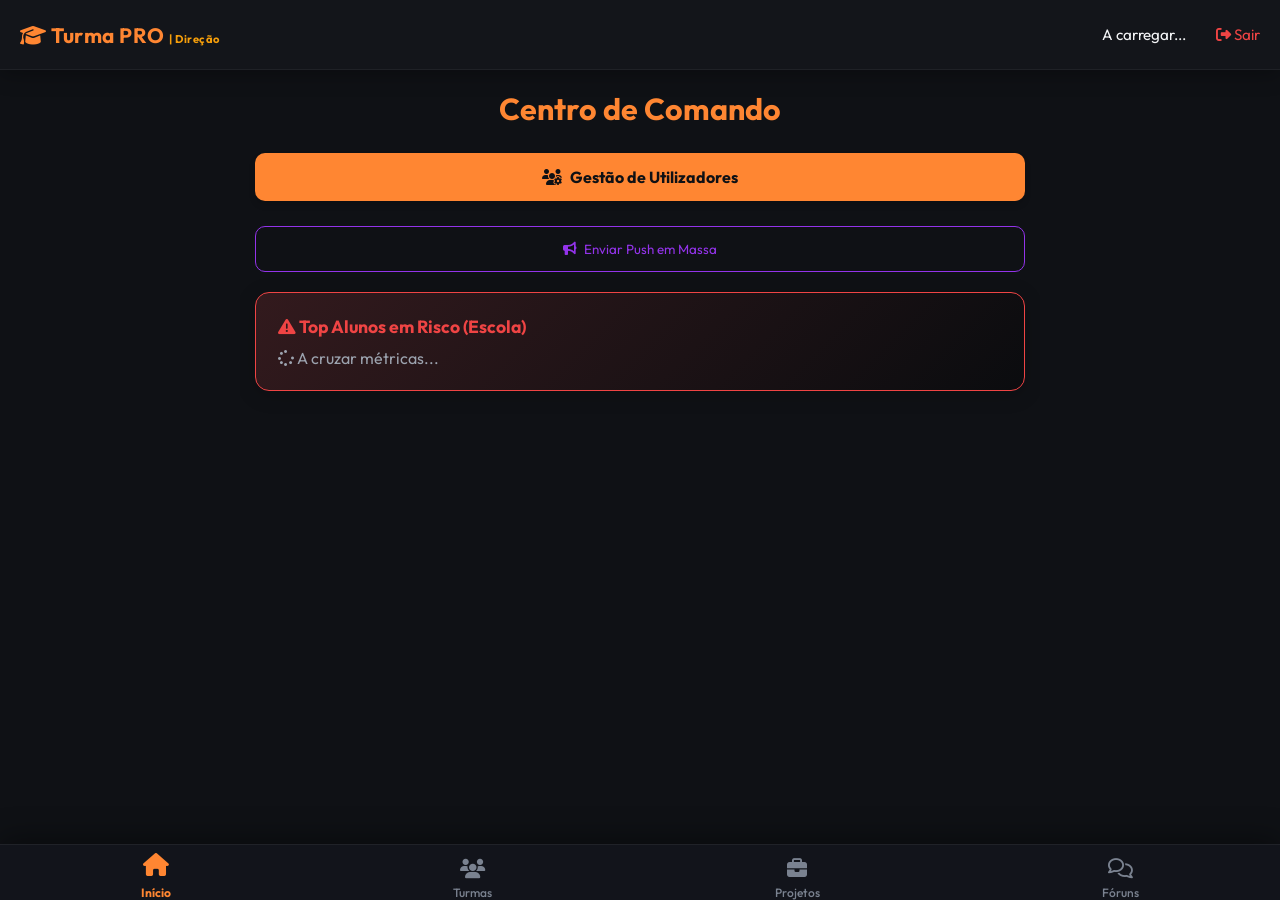
==== commit 1c6b21f8: "Atualização: Sistema PRHFs, sessões múltiplas e correções" ====
--- a/admin.html
+++ b/admin.html
@@ -1,5 +1,6 @@
 <!DOCTYPE html>
 <html lang="pt-PT">
+
 <head>
     <meta charset="UTF-8">
     <meta name="viewport" content="width=device-width, initial-scale=1.0, maximum-scale=1.0, user-scalable=no">
@@ -8,425 +9,813 @@
     <link rel="stylesheet" href="style.css">
     <link rel="stylesheet" href="https://cdnjs.cloudflare.com/ajax/libs/font-awesome/6.4.0/css/all.min.css">
 </head>
+
 <body>
     <div id="app-content">
         <header id="header-staff" class="app-header">
-            <div class="logo"><i class="fa-solid fa-graduation-cap"></i> Turma PRO <span style="font-size: 0.7rem; color: var(--warning-yellow);">| Direção</span></div>
+            <div class="logo"><i class="fa-solid fa-graduation-cap"></i> Turma PRO <span
+                    style="font-size: 0.7rem; color: var(--warning-yellow);">| Direção</span></div>
             <div class="user-profile">
                 <span id="header-user-name-staff">A carregar...</span>
-                <button id="btn-logout-staff" class="logout-btn" style="margin-left: 15px;" title="Sair"><i class="fa-solid fa-right-from-bracket"></i> Sair</button>
+                <button id="btn-logout-staff" class="logout-btn" style="margin-left: 15px;" title="Sair"><i
+                        class="fa-solid fa-right-from-bracket"></i> Sair</button>
             </div>
         </header>
 
         <main class="app-content" style="padding-bottom: 80px;">
             <!-- DASHBOARD: INÍCIO (MODO DEUS) -->
             <div id="admin-dashboard">
-                <div class="dashboard-header"><h2>Centro de Comando</h2></div>
-                
-                <button id="btn-admin-novo-user" class="primary-btn" style="margin-bottom: 25px; background-color: var(--primary-green); color: var(--bg-dark); width: 100%;">
-                    <i class="fa-solid fa-user-plus"></i> Criar Novo Perfil de Utilizador
+                <div class="dashboard-header">
+                    <h2>Centro de Comando</h2>
+                </div>
+
+                <!-- NOVO BOTÃO CENTRAL DE UTILIZADORES -->
+                <button id="btn-ir-utilizadores" class="primary-btn"
+                    style="margin-bottom: 25px; background-color: var(--primary-green); color: var(--bg-dark); width: 100%;">
+                    <i class="fa-solid fa-users-gear"></i> Gestão de Utilizadores
                 </button>
 
-                <div style="display: grid; grid-template-columns: 1fr 1fr; gap: 10px; margin-bottom: 20px;">
-                  <button id="btn-ir-ocorrencias" class="secondary-btn" style="border-color: var(--danger-red); color: var(--danger-red);">
-                      <i class="fa-solid fa-scale-balanced"></i> Ocorrências Escolares
-                  </button>
-                  <button id="btn-ir-broadcast" class="secondary-btn" style="border-color: #9333ea; color: #9333ea;">
-                      <i class="fa-solid fa-bullhorn"></i> Enviar Push em Massa
-                  </button>
-              </div>
-
-                <!-- 👉 COLA ESTES ATALHOS AQUI: -->
-                <div style="display: grid; grid-template-columns: 1fr 1fr; gap: 10px; margin-bottom: 20px;">
-                    <button id="btn-ir-professores" class="secondary-btn" style="border-color: var(--primary-green); color: var(--primary-green);">
-                        <i class="fa-solid fa-chalkboard-user"></i> Gerir Professores
+                <div style="display: grid; grid-template-columns: 1fr; margin-bottom: 20px;">
+                    <button id="btn-ir-broadcast" class="secondary-btn" style="border-color: #9333ea; color: #9333ea;">
+                        <i class="fa-solid fa-bullhorn"></i> Enviar Push em Massa
                     </button>
-                    <button id="btn-ir-config" class="secondary-btn" style="border-color: var(--warning-yellow); color: var(--warning-yellow);">
-                        <i class="fa-solid fa-gears"></i> Prazos Escolares
-                    </button>
-                </div>
-
-                <!-- Logs de Auditoria / Atividade Recente (Global) -->
-                <div class="card" style="border-left: 4px solid #0099ff; margin-bottom: 20px;">
-                    <h3 style="font-size: 1rem; margin-bottom: 15px; color: white;"><i class="fa-solid fa-clock-rotate-left" style="color:#0099ff;"></i> Logs de Auditoria (Atividade Recente)</h3>
-                    <div id="lista-logs-auditoria">
-                        <p class="text-muted center">A carregar registos de atividade...</p>
-                    </div>
-                </div>
-                <!-- FIM DOS ATALHOS -->
-
-                <!-- Atestados Pendentes (Global) -->
-                <div class="card" style="border-left: 4px solid var(--warning-yellow); margin-bottom: 20px;">
-                    <h3 style="font-size: 1rem; margin-bottom: 15px; color: white;"><i class="fa-solid fa-file-medical" style="color:var(--warning-yellow);"></i> Atestados Pendentes</h3>
-                    <div id="lista-justificacoes-pendentes-global">
-                        <p class="text-muted center">A ler base de dados...</p>
-                    </div>
-                </div>
-
-                <!-- Alunos em Risco (Global) -->
-                <div class="card" style="background: linear-gradient(135deg, rgba(255, 77, 77, 0.15), rgba(0, 0, 0, 0.3)); border: 1px solid var(--danger-red); margin-bottom: 20px;">
-                    <h3 style="font-size: 1.1rem; margin-bottom: 10px; color: var(--danger-red);"><i class="fa-solid fa-triangle-exclamation"></i> Top Alunos em Risco (Escola)</h3>
-                    <div id="admin-risco-content"><p class="text-muted center"><i class="fa-solid fa-spinner fa-spin"></i> A cruzar métricas...</p></div>
-                </div>
-            </div>
-
-            <!-- VISTA: GESTÃO DE PROFESSORES (ADMIN) -->
-            <div id="view-admin-professores" style="display: none;">
+                </div>
+
+                <!-- Alunos em Risco -->
+                <div class="card"
+                    style="background: linear-gradient(135deg, rgba(255, 77, 77, 0.15), rgba(0, 0, 0, 0.3)); border: 1px solid var(--danger-red); margin-bottom: 20px;">
+                    <h3 style="font-size: 1.1rem; margin-bottom: 10px; color: var(--danger-red);"><i
+                            class="fa-solid fa-triangle-exclamation"></i> Top Alunos em Risco (Escola)</h3>
+                    <div id="admin-risco-content">
+                        <p class="text-muted center"><i class="fa-solid fa-spinner fa-spin"></i> A cruzar métricas...
+                        </p>
+                    </div>
+                </div>
+            </div>
+
+            <!-- VISTA: GESTÃO DE UTILIZADORES UNIFICADA -->
+            <div id="view-admin-utilizadores" style="display: none;">
                 <div class="class-header">
-                    <button id="btn-voltar-admin-prof" class="secondary-btn small-btn"><i class="fa-solid fa-arrow-left"></i> Início</button>
-                    <h2 class="section-title">Gestão de Corpo Docente</h2>
-                </div>
-                <button id="btn-novo-professor" class="primary-btn" style="margin-bottom: 20px; background-color: var(--primary-green); color: var(--bg-dark);">
-                    <i class="fa-solid fa-user-tie"></i> Registar / Atribuir Professor
+                    <button id="btn-voltar-admin-users" class="secondary-btn small-btn"><i
+                            class="fa-solid fa-arrow-left"></i> Início</button>
+                    <h2 class="section-title">Utilizadores</h2>
+                </div>
+
+                <div class="falta-tabs" style="margin-bottom: 15px;">
+                    <button class="falta-tab-btn tab-usr-btn active" id="tab-usr-prof">Professores</button>
+                    <button class="falta-tab-btn tab-usr-btn" id="tab-usr-aluno">Alunos</button>
+                    <button class="falta-tab-btn tab-usr-btn" id="tab-usr-ee">EE</button>
+                </div>
+
+                <button id="btn-admin-novo-user" class="primary-btn"
+                    style="margin-bottom: 20px; background-color: transparent; border: 1px dashed var(--primary-green); color: var(--primary-green);">
+                    <i class="fa-solid fa-user-plus"></i> Criar Novo Perfil
                 </button>
-                <div id="lista-professores-container">
-                    <p class="text-muted center">A carregar professores...</p>
-                </div>
-            </div>
-
-            <!-- VISTA: CONFIGURAÇÕES DO ANO LETIVO E PRAZOS -->
-            <div id="view-admin-config" style="display: none;">
-                <div class="class-header">
-                    <button id="btn-voltar-admin-config" class="secondary-btn small-btn"><i class="fa-solid fa-arrow-left"></i> Início</button>
-                    <h2 class="section-title">Configurações e Prazos Globais</h2>
-                </div>
-                <div class="card" style="border: 1px solid var(--warning-yellow); margin-bottom: 20px;">
-                    <h3 style="color: var(--warning-yellow); margin-bottom: 15px;"><i class="fa-solid fa-calendar-days"></i> Prazos e Datas Limite da Escola</h3>
-                    <div class="form-group">
-                        <label style="font-size:0.8rem; color:var(--text-muted);">Início do Ano Letivo</label>
-                        <input type="date" id="cfg-inicio-ano" class="input-padrao" style="margin-bottom:10px;">
-                    </div>
-                    <div class="form-group">
-                        <label style="font-size:0.8rem; color:var(--text-muted);">Limite Entrega PAP (12º Ano)</label>
-                        <input type="date" id="cfg-limite-pap" class="input-padrao" style="margin-bottom:10px;">
-                    </div>
-                    <div class="form-group">
-                        <label style="font-size:0.8rem; color:var(--text-muted);">Bloquear Lançamento de Notas?</label>
-                        <select id="cfg-bloquear-notas" class="input-padrao" style="margin-bottom:15px;">
-                            <option value="nao">Não (Lançamento livre)</option>
-                            <option value="sim">Sim (Apenas Direção/Admin)</option>
-                        </select>
-                    </div>
-                    <button id="btn-guardar-config" class="primary-btn" style="background-color: var(--warning-yellow); color: black;">Guardar Configurações</button>
+
+                <div id="lista-utilizadores-container">
+                    <p class="text-muted center">A carregar utilizadores...</p>
                 </div>
             </div>
 
             <!-- VISTA: GESTÃO DE TURMAS -->
             <div id="view-admin-turmas" style="display: none;">
-                <div class="dashboard-header"><h2>Gestão de Turmas</h2></div>
+                <div class="dashboard-header">
+                    <h2>Gestão de Turmas</h2>
+                </div>
                 <div class="turmas-grid-large">
-                    <button class="turma-card-large" data-turma="10T"><div class="tc-icon"><i class="fa-solid fa-users"></i></div><div class="tc-info"><h3>10T</h3></div></button>
-                    <button class="turma-card-large" data-turma="11T"><div class="tc-icon"><i class="fa-solid fa-users"></i></div><div class="tc-info"><h3>11T</h3></div></button>
-                    <button class="turma-card-large" data-turma="12T"><div class="tc-icon"><i class="fa-solid fa-users"></i></div><div class="tc-info"><h3>12T</h3></div></button>
-                    <button class="turma-card-large" data-turma="TUR" style="border-left-color: var(--text-muted);"><div class="tc-icon" style="color: var(--text-muted);"><i class="fa-solid fa-globe"></i></div><div class="tc-info"><h3 style="color: var(--text-muted);">TUR</h3><p style="font-size: 0.85rem; color: #777;">Toda a Escola</p></div></button>
-                </div>
-            </div>
-
-            <!-- VISTA: PROJETOS FCT/PAP (GLOBAL) -->
+                    <button class="turma-card-large" data-turma="10T">
+                        <div class="tc-icon"><i class="fa-solid fa-users"></i></div>
+                        <div class="tc-info">
+                            <h3>10T</h3>
+                        </div>
+                    </button>
+                    <button class="turma-card-large" data-turma="11T">
+                        <div class="tc-icon"><i class="fa-solid fa-users"></i></div>
+                        <div class="tc-info">
+                            <h3>11T</h3>
+                        </div>
+                    </button>
+                    <button class="turma-card-large" data-turma="12T">
+                        <div class="tc-icon"><i class="fa-solid fa-users"></i></div>
+                        <div class="tc-info">
+                            <h3>12T</h3>
+                        </div>
+                    </button>
+                    <button class="turma-card-large" data-turma="TUR" style="border-left-color: var(--text-muted);">
+                        <div class="tc-icon" style="color: var(--text-muted);"><i class="fa-solid fa-globe"></i></div>
+                        <div class="tc-info">
+                            <h3 style="color: var(--text-muted);">TUR</h3>
+                            <p style="font-size: 0.85rem; color: #777;">Toda a Escola</p>
+                        </div>
+                    </button>
+                </div>
+            </div>
+
+            <!-- VISTA: PROJETOS FCT/PAP -->
             <div id="view-coord-projetos" style="display: none;">
-                <div class="card" style="background: linear-gradient(135deg, rgba(147, 51, 234, 0.15), rgba(0, 0, 0, 0.3)); border: 1px solid #9333ea; margin-bottom: 20px;">
-                    <h3 style="font-size: 1.1rem; margin-bottom: 5px; color: #9333ea;"><i class="fa-solid fa-briefcase"></i> FCT e PAP (Modo Edição)</h3>
-                    <p style="font-size: 0.85rem; color: var(--text-light);">Monitoriza e altera o estado de qualquer projeto em curso.</p>
-                </div>
-
-                <div class="falta-tabs" style="margin-bottom: 15px;">
-                    <button class="falta-tab-btn active" id="tab-coord-fct" style="border-color: #9333ea;">Estágios (FCT)</button>
-                    <button class="falta-tab-btn" id="tab-coord-pap" style="border-color: #9333ea;">Projetos Finais (PAP)</button>
-                </div>
-
-                <div id="lista-coord-projetos-dinamico" style="display: flex; flex-direction: column; gap: 10px;">
-                    <p class="text-muted center">A carregar o ponto de situação...</p>
-                </div>
+                
+                <!-- A lista usa o teu ID original para o JS não dar erro -->
+                <div id="lista-coord-projetos-dinamico" class="students-list-container" style="display: flex; flex-direction: column; gap: 10px;">
+                    <p class="text-muted center">A carregar...</p>
+                </div>
+                
             </div>
 
             <!-- HUB PRINCIPAL DA TURMA -->
             <div id="class-hub-view" style="display: none;">
-                <div class="class-header"><button id="btn-voltar-turmas-hub" class="secondary-btn small-btn"><i class="fa-solid fa-arrow-left"></i> Turmas</button><h2 id="class-hub-title" class="section-title">Turma X</h2></div>
+                <div class="class-header"><button id="btn-voltar-turmas-hub" class="secondary-btn small-btn"><i
+                            class="fa-solid fa-arrow-left"></i> Turmas</button>
+                    <h2 id="class-hub-title" class="section-title">Turma X</h2>
+                </div>
                 <div class="admin-hub-grid">
-                    <button class="hub-card" id="btn-hub-alunos"><i class="fa-solid fa-users-viewfinder"></i><span>Lista de Alunos</span></button>
-                    <button class="hub-card" id="btn-hub-calendario"><i class="fa-regular fa-calendar-days"></i><span>Calendário (Testes)</span></button>
-                    <button class="hub-card" id="btn-hub-horario"><i class="fa-solid fa-clock"></i><span>Gerir Horário</span></button>
-                    <button class="hub-card" id="btn-hub-forum"><i class="fa-regular fa-comments"></i><span>Fórum da Turma</span></button>
-                    <button class="hub-card" id="btn-hub-estatisticas"><i class="fa-solid fa-chart-line"></i><span>Estatísticas Reais</span></button>
-                    <button class="hub-card" id="btn-hub-sumarios"><i class="fa-solid fa-book-open"></i><span>Sumários</span></button>
-                    <button class="hub-card" id="btn-hub-justificacoes" style="border-color: var(--success-green);">
-                        <i class="fa-solid fa-inbox" style="color: var(--success-green);"></i>
-                        <span>Validar Faltas</span>
-                    </button>
+                    <button class="hub-card" id="btn-hub-alunos"><i class="fa-solid fa-users-viewfinder"></i><span>Lista
+                            de Alunos</span></button>
+                    <!-- RESTAURADO: GERIR HORÁRIO DA TURMA -->
+                    <button class="hub-card" id="btn-hub-horario" style="border-color: var(--primary-green);"><i
+                            class="fa-solid fa-clock" style="color: var(--primary-green);"></i><span>Construir
+                            Horário</span></button>
+                    <button class="hub-card" id="btn-hub-forum"><i class="fa-regular fa-comments"></i><span>Fórum da
+                            Turma</span></button>
                 </div>
             </div>
 
             <!-- VISTA DE ALUNOS -->
             <div id="class-view" style="display: none;">
-                <div class="class-header"><button id="btn-voltar-class-hub" class="secondary-btn small-btn"><i class="fa-solid fa-arrow-left"></i> Voltar</button><h2 id="class-title" class="section-title">Lista de Alunos</h2></div>
-                <div class="students-list-container"><p class="text-muted">A carregar...</p></div>
-            </div>
-
-            <!-- PERFIL DO ALUNO 360 -->
+                <div class="class-header"><button id="btn-voltar-class-hub" class="secondary-btn small-btn"><i
+                            class="fa-solid fa-arrow-left"></i> Voltar</button>
+                    <h2 id="class-title" class="section-title">Lista de Alunos</h2>
+                </div>
+                <div class="students-list-container">
+                    <p class="text-muted">A carregar...</p>
+                </div>
+            </div>
+
+            <!-- RESTAURADO: VISTA HORÁRIO -->
+            <div id="view-class-horario" style="display: none;">
+                <div class="class-header"><button id="btn-voltar-horario-hub" class="secondary-btn small-btn"><i
+                            class="fa-solid fa-arrow-left"></i> Turma</button>
+                    <h2 class="section-title" id="title-horario-turma">Horário</h2>
+                </div>
+                <div class="week-nav-bar"><button id="btn-prev-week"><i
+                            class="fa-solid fa-chevron-left"></i></button><span id="week-display">A carregar
+                        semana...</span><button id="btn-next-week"><i class="fa-solid fa-chevron-right"></i></button>
+                </div>
+                <div class="card" style="padding: 10px;">
+                    <div style="display:flex; justify-content:flex-end; margin-bottom:10px;">
+                        <button id="btn-editar-horario" class="secondary-btn small-btn"
+                            style="color: var(--warning-yellow); border-color: var(--warning-yellow);"><i
+                                class="fa-solid fa-pen"></i> Atribuir Blocos</button>
+                        <button id="btn-salvar-horario" class="primary-btn small-btn"
+                            style="display:none; background:var(--success-green);"><i class="fa-solid fa-check"></i>
+                            Concluir</button>
+                    </div>
+                    <div class="horario-grid" id="grid-horario-turma">
+                        <!-- Cabeçalhos dos Dias -->
+                        <div></div>
+                        <div class="horario-header">SEG <span id="h-seg-dt">--/--</span></div>
+                        <div class="horario-header">TER <span id="h-ter-dt">--/--</span></div>
+                        <div class="horario-header">QUA <span id="h-qua-dt">--/--</span></div>
+                        <div class="horario-header">QUI <span id="h-qui-dt">--/--</span></div>
+                        <div class="horario-header">SEX <span id="h-sex-dt">--/--</span></div>
+
+                        <!-- Bloco 1: 08:30 - 09:30 -->
+                        <div class="horario-time">08:30<br>09:30</div>
+                        <div class="horario-slot" data-dia="seg" data-hora="1"></div>
+                        <div class="horario-slot" data-dia="ter" data-hora="1"></div>
+                        <div class="horario-slot" data-dia="qua" data-hora="1"></div>
+                        <div class="horario-slot" data-dia="qui" data-hora="1"></div>
+                        <div class="horario-slot" data-dia="sex" data-hora="1"></div>
+
+                        <!-- Bloco 2: 09:35 - 10:35 -->
+                        <div class="horario-time">09:35<br>10:35</div>
+                        <div class="horario-slot" data-dia="seg" data-hora="2"></div>
+                        <div class="horario-slot" data-dia="ter" data-hora="2"></div>
+                        <div class="horario-slot" data-dia="qua" data-hora="2"></div>
+                        <div class="horario-slot" data-dia="qui" data-hora="2"></div>
+                        <div class="horario-slot" data-dia="sex" data-hora="2"></div>
+
+                        <!-- Bloco 3: 10:50 - 11:50 -->
+                        <div class="horario-time">10:50<br>11:50</div>
+                        <div class="horario-slot" data-dia="seg" data-hora="3"></div>
+                        <div class="horario-slot" data-dia="ter" data-hora="3"></div>
+                        <div class="horario-slot" data-dia="qua" data-hora="3"></div>
+                        <div class="horario-slot" data-dia="qui" data-hora="3"></div>
+                        <div class="horario-slot" data-dia="sex" data-hora="3"></div>
+
+                        <!-- Bloco 4: 11:55 - 12:55 -->
+                        <div class="horario-time">11:55<br>12:55</div>
+                        <div class="horario-slot" data-dia="seg" data-hora="4"></div>
+                        <div class="horario-slot" data-dia="ter" data-hora="4"></div>
+                        <div class="horario-slot" data-dia="qua" data-hora="4"></div>
+                        <div class="horario-slot" data-dia="qui" data-hora="4"></div>
+                        <div class="horario-slot" data-dia="sex" data-hora="4"></div>
+
+                        <!-- Bloco 5: 13:00 - 14:00 -->
+                        <div class="horario-time">13:00<br>14:00</div>
+                        <div class="horario-slot" data-dia="seg" data-hora="5"></div>
+                        <div class="horario-slot" data-dia="ter" data-hora="5"></div>
+                        <div class="horario-slot" data-dia="qua" data-hora="5"></div>
+                        <div class="horario-slot" data-dia="qui" data-hora="5"></div>
+                        <div class="horario-slot" data-dia="sex" data-hora="5"></div>
+
+                        <!-- Bloco 6: 14:05 - 15:05 -->
+                        <div class="horario-time">14:05<br>15:05</div>
+                        <div class="horario-slot" data-dia="seg" data-hora="6"></div>
+                        <div class="horario-slot" data-dia="ter" data-hora="6"></div>
+                        <div class="horario-slot" data-dia="qua" data-hora="6"></div>
+                        <div class="horario-slot" data-dia="qui" data-hora="6"></div>
+                        <div class="horario-slot" data-dia="sex" data-hora="6"></div>
+
+                        <!-- Bloco 7: 15:15 - 16:15 -->
+                        <div class="horario-time">15:15<br>16:15</div>
+                        <div class="horario-slot" data-dia="seg" data-hora="7"></div>
+                        <div class="horario-slot" data-dia="ter" data-hora="7"></div>
+                        <div class="horario-slot" data-dia="qua" data-hora="7"></div>
+                        <div class="horario-slot" data-dia="qui" data-hora="7"></div>
+                        <div class="horario-slot" data-dia="sex" data-hora="7"></div>
+
+                        <!-- Bloco 8: 16:20 - 17:20 -->
+                        <div class="horario-time">16:20<br>17:20</div>
+                        <div class="horario-slot" data-dia="seg" data-hora="8"></div>
+                        <div class="horario-slot" data-dia="ter" data-hora="8"></div>
+                        <div class="horario-slot" data-dia="qua" data-hora="8"></div>
+                        <div class="horario-slot" data-dia="qui" data-hora="8"></div>
+                        <div class="horario-slot" data-dia="sex" data-hora="8"></div>
+                    </div>
+                </div>
+            </div>
+
+            <!-- PERFIL DO ALUNO 360 (DUPLO ESTADO: LEITURA / EDIÇÃO) -->
             <div id="student-detail-view" style="display: none;">
                 <div class="class-header">
-                    <button id="btn-voltar-lista" class="secondary-btn small-btn"><i class="fa-solid fa-arrow-left"></i> Voltar</button>
-                    <!-- NOVO: BOTÃO DE EDITAR ALUNO (TRANSIÇÃO DE ANO) -->
-                    <button id="btn-admin-editar-aluno" class="secondary-btn small-btn" style="border-color: var(--warning-yellow); color: var(--warning-yellow); margin-left: auto;">
+                    <button id="btn-voltar-lista" class="secondary-btn small-btn"><i class="fa-solid fa-arrow-left"></i>
+                        Voltar</button>
+                    <!-- Botão que alterna entre Editar e Cancelar -->
+                    <button id="btn-toggle-modo-edicao" class="secondary-btn small-btn"
+                        style="border-color: var(--warning-yellow); color: var(--warning-yellow); margin-left: auto;">
                         <i class="fa-solid fa-pen"></i> Editar Ficha
                     </button>
                 </div>
+
+                <div class="student-profile-header">
+                    <div class="profile-avatar"><img id="avatar-img" src=""
+                            style="display:none; width:100%; height:100%; object-fit:cover; border-radius:50%;"><i
+                            class="fa-solid fa-user" id="avatar-icon"></i></div>
+                    <h2 id="detail-student-name">Nome</h2>
+                    <p id="detail-student-number" class="text-muted">a0000</p>
+                </div>
+
+                <!-- ================= VISTA DE LEITURA (COM TELEFONES/EMAILS CLICÁVEIS) ================= -->
+                <div id="painel-aluno-leitura">
+                    <div class="card" style="margin-top: 15px;">
+                        <h3 style="color: var(--primary-green); margin-bottom: 15px;"><i class="fa-solid fa-user"></i>
+                            Aluno</h3>
+                        <div class="data-display-group"><span class="data-label">Idade</span><span class="data-value"
+                                id="display-aluno-idade">-</span></div>
+                        <div class="data-display-group"><span class="data-label">Telemóvel</span><span
+                                class="data-value clickable-contact" data-type="tel" id="display-aluno-tel">-</span>
+                        </div>
+                        <div class="data-display-group"><span class="data-label">Email</span><span
+                                class="data-value clickable-contact" data-type="email" id="display-aluno-email">-</span>
+                        </div>
+                        <div class="data-display-group"><span class="data-label">Morada</span><span class="data-value"
+                                id="display-aluno-morada">-</span></div>
+                    </div>
+
+                    <div class="card" style="margin-top: 15px;">
+                        <h3 style="color: var(--primary-green); margin-bottom: 15px;"><i
+                                class="fa-solid fa-user-tie"></i> Encarregado de Educação</h3>
+                        <div class="data-display-group"><span class="data-label">Nome</span><span class="data-value"
+                                id="display-ee-nome">-</span></div>
+                        <div class="data-display-group"><span class="data-label">Filiação</span><span class="data-value"
+                                id="display-ee-filiacao">-</span></div>
+                        <div class="data-display-group"><span class="data-label">Telemóvel</span><span
+                                class="data-value clickable-contact" data-type="tel" id="display-ee-tel">-</span></div>
+                        <div class="data-display-group"><span class="data-label">Email</span><span
+                                class="data-value clickable-contact" data-type="email" id="display-ee-email">-</span>
+                        </div>
+                    </div>
+                </div>
+
+                <!-- ================= VISTA DE EDIÇÃO (FORMULÁRIO OCULTO POR DEFEITO) ================= -->
+                <div id="painel-aluno-edicao" style="display: none; margin-top: 15px;">
+                    <div class="card">
+                        <h3 style="color: var(--warning-yellow); margin-bottom: 15px;"><i
+                                class="fa-solid fa-pen-to-square"></i> Editar Dados do Aluno</h3>
+                        <div class="form-group"><label style="font-size:0.75rem; color:var(--text-muted);">Nome
+                                Completo</label><input type="text" id="edit-aluno-nome" class="input-padrao"
+                                style="margin-bottom:10px;"></div>
+                        <div class="form-group"><label
+                                style="font-size:0.75rem; color:var(--text-muted);">Turma</label><input type="text"
+                                id="edit-aluno-turma" class="input-padrao" style="margin-bottom:10px;"></div>
+                        <div class="form-group"><label
+                                style="font-size:0.75rem; color:var(--text-muted);">Idade</label><input type="number"
+                                id="edit-aluno-idade" class="input-padrao" style="margin-bottom:10px;"></div>
+                        <div class="form-group"><label
+                                style="font-size:0.75rem; color:var(--text-muted);">Telemóvel</label><input type="text"
+                                id="edit-aluno-tel" class="input-padrao" style="margin-bottom:10px;"></div>
+                        <div class="form-group"><label
+                                style="font-size:0.75rem; color:var(--text-muted);">Email</label><input type="email"
+                                id="edit-aluno-email" class="input-padrao" style="margin-bottom:10px;"></div>
+                        <div class="form-group"><label
+                                style="font-size:0.75rem; color:var(--text-muted);">Morada</label><input type="text"
+                                id="edit-aluno-morada" class="input-padrao" style="margin-bottom:5px;"></div>
+                    </div>
+
+                    <div class="card" style="margin-top: 15px;">
+                        <h3 style="color: var(--warning-yellow); margin-bottom: 15px;"><i
+                                class="fa-solid fa-user-tie"></i> Editar Encarregado de Educação</h3>
+                        <div class="form-group"><label
+                                style="font-size:0.75rem; color:var(--text-muted);">Nome</label><input type="text"
+                                id="edit-ee-nome" class="input-padrao" style="margin-bottom:10px;"></div>
+                        <div class="form-group"><label
+                                style="font-size:0.75rem; color:var(--text-muted);">Filiação</label><input type="text"
+                                id="edit-ee-filiacao" class="input-padrao" style="margin-bottom:10px;"></div>
+                        <div class="form-group"><label
+                                style="font-size:0.75rem; color:var(--text-muted);">Telemóvel</label><input type="text"
+                                id="edit-ee-tel" class="input-padrao" style="margin-bottom:10px;"></div>
+                        <div class="form-group"><label
+                                style="font-size:0.75rem; color:var(--text-muted);">Email</label><input type="email"
+                                id="edit-ee-email" class="input-padrao" style="margin-bottom:5px;"></div>
+                    </div>
+
+                    <div style="margin-top: 20px; display: flex; flex-direction: column; gap: 10px;">
+                        <button id="btn-guardar-ficha-edicao" class="primary-btn"
+                            style="background-color: var(--warning-yellow); color: black; width: 100%;">Guardar
+                            Alterações</button>
+                        <button id="btn-apagar-aluno-ficha" class="secondary-btn"
+                            style="border-color: var(--danger-red); color: var(--danger-red); width: 100%;"><i
+                                class="fa-solid fa-trash"></i> Apagar Perfil</button>
+                    </div>
+                </div>
+
+                <!-- Botão FCT & PAP -->
+                <div class="admin-hub-grid" style="margin-top:20px;">
+                    <button class="hub-card" id="btn-hub-fct-pap" style="border-color: #9b59b6;"><i
+                            class="fa-solid fa-briefcase" style="color: #9b59b6;"></i><span>FCT & PAP</span></button>
+                </div>
+            </div>
+
+            <!-- VISTAS DE DETALHE -->
+            <!-- RESTAURADO: VISTAS DA MATRIZ -->
+            <div id="view-avaliacoes" style="display: none;">
+                <div class="class-header"><button id="btn-voltar-hub-avaliacoes" class="secondary-btn small-btn"><i
+                            class="fa-solid fa-arrow-left"></i> Perfil</button>
+                    <h2 class="section-title">Matriz do Curso</h2>
+                </div><button id="btn-pauta-global" class="primary-btn"
+                    style="margin-bottom: 25px; background-color: transparent; border: 1px solid var(--primary-green); color: var(--primary-green);"><i
+                        class="fa-solid fa-table-list"></i> Consultar Pauta Global</button>
+                <div id="matriz-disciplinas-container"></div>
+            </div>
+            <div id="view-disciplina-modulos" style="display: none;">
+                <div class="class-header"><button id="btn-voltar-disciplinas" class="secondary-btn small-btn"><i
+                            class="fa-solid fa-arrow-left"></i> Voltar</button>
+                    <h2 id="titulo-disciplina" class="section-title">PORT</h2>
+                </div>
+                <div class="card" style="padding: 10px 20px;">
+                    <div id="lista-modulos-disciplina"></div>
+                </div>
+            </div>
+
+            <!-- VISTA DE FÓRUNS (COM NOVO DESIGN E TABS) -->
+            <div id="view-class-forum" style="display: none;">
                 
-                <div class="student-profile-header">
-                    <div class="profile-avatar"><img id="avatar-img" src="" style="display:none; width:100%; height:100%; object-fit:cover; border-radius:50%;"><i class="fa-solid fa-user" id="avatar-icon"></i></div>
-                    <h2 id="detail-student-name">Nome</h2><p id="detail-student-number" class="text-muted">a0000</p>
-                </div>
-                
-                <div class="admin-hub-grid" style="margin-top:20px;">
-                    <button class="hub-card" id="btn-hub-informacoes"><i class="fa-solid fa-address-card"></i><span>Contactos / EE</span></button>
-                    <button class="hub-card" id="btn-hub-avaliacoes"><i class="fa-solid fa-star"></i><span>Avaliações</span></button>
-                    <button class="hub-card" id="btn-hub-faltas"><i class="fa-solid fa-user-clock"></i><span>Gerir Faltas</span></button>
-                    <button class="hub-card" id="btn-hub-prhf"><i class="fa-solid fa-file-medical"></i><span>Planos PRHF</span></button>
-                    
-                    <button class="hub-card" id="btn-hub-comportamento"><i class="fa-solid fa-scale-balanced"></i><span>Disciplina</span></button>
-                    <button class="hub-card" id="btn-hub-musai" style="border-color: #e67e22;"><i class="fa-solid fa-puzzle-piece" style="color: #e67e22;"></i><span>MUSAI</span></button>
-                    <button class="hub-card" id="btn-hub-observacoes" style="border-color: #0099ff;"><i class="fa-solid fa-file-signature" style="color: #0099ff;"></i><span>Reuniões</span></button>
-                    
-                    <button class="hub-card" id="btn-hub-chat-ee" style="border-color: var(--warning-yellow);"><i class="fa-solid fa-envelope" style="color: var(--warning-yellow);"></i><span>Mensagens EE</span></button>
-                    <button class="hub-card" id="btn-hub-fct-pap" style="border-color: #9b59b6;"><i class="fa-solid fa-briefcase" style="color: #9b59b6;"></i><span>FCT & PAP</span></button>
-                </div>
-            </div>
-
-            <!-- VISTAS (MODULOS) -->
-            <div id="view-avaliacoes" style="display: none;"><div class="class-header"><button id="btn-voltar-hub-avaliacoes" class="secondary-btn small-btn"><i class="fa-solid fa-arrow-left"></i> Perfil</button><h2 class="section-title">Avaliações</h2></div><button id="btn-pauta-global" class="primary-btn" style="margin-bottom: 25px; background-color: transparent; border: 1px solid var(--primary-green); color: var(--primary-green);"><i class="fa-solid fa-table-list"></i> Consultar Pauta Global</button><div id="matriz-disciplinas-container"></div></div>
-            <div id="view-disciplina-modulos" style="display: none;"><div class="class-header"><button id="btn-voltar-disciplinas" class="secondary-btn small-btn"><i class="fa-solid fa-arrow-left"></i> Voltar</button><h2 id="titulo-disciplina" class="section-title">PORT</h2></div><div class="card" style="padding: 10px 20px;"><div id="lista-modulos-disciplina"></div></div></div>
-            <div id="view-faltas" style="display: none;"><div class="class-header"><button id="btn-voltar-hub-faltas" class="secondary-btn small-btn"><i class="fa-solid fa-arrow-left"></i> Perfil</button><h2 class="section-title">Registo de Faltas</h2></div><div class="falta-tabs"><button class="falta-tab-btn active" id="tab-faltas-disciplina">Por Disciplina</button><button class="falta-tab-btn" id="tab-faltas-data">Por Data</button></div><div class="faltas-toolbar" id="toolbar-faltas-data" style="display:none;"><button id="btn-nova-falta"><i class="fa-solid fa-plus"></i> Nova</button><button id="btn-alterar-falta"><i class="fa-solid fa-pen"></i> Alterar</button><button id="btn-justificar-falta" class="just-btn"><i class="fa-solid fa-file-signature"></i> Justif. Rápida</button><button id="btn-eliminar-falta" class="del-btn"><i class="fa-solid fa-trash"></i> Eliminar</button></div><div id="faltas-container-disciplina"></div><div id="faltas-container-data" style="display:none;"><div style="display:flex; gap:10px; margin-bottom:15px; align-items:center;"><select id="filtro-mes-faltas" style="margin:0; flex:1;"><option value="">Mês (Todos)</option><option value="09">Setembro</option><option value="10">Outubro</option><option value="11">Novembro</option><option value="12">Dezembro</option><option value="01">Janeiro</option><option value="02">Fevereiro</option><option value="03">Março</option><option value="04">Abril</option><option value="05">Maio</option><option value="06">Junho</option><option value="07">Julho</option></select><select id="filtro-disc-faltas" style="margin:0; flex:1;"><option value="">Todas</option></select><select id="filtro-just-faltas" style="margin:0; flex:1;"><option value="">Todas</option><option value="justificada">Just.</option><option value="injustificada">Injust.</option></select><button id="btn-refresh-faltas" class="secondary-btn" style="margin:0; width:auto; padding:12px;"><i class="fa-solid fa-rotate-right"></i></button></div><div id="lista-historico-faltas-container"><p class="text-muted" style="text-align:center; margin-top:20px;">Sem faltas.</p></div></div></div>
-            <div id="view-faltas-modulos" style="display: none;"><div class="class-header"><button id="btn-voltar-faltas-disc" class="secondary-btn small-btn"><i class="fa-solid fa-arrow-left"></i> Voltar</button><h2 id="titulo-falta-disciplina" class="section-title">PORT</h2></div><div class="card" style="padding: 10px 20px;"><div id="lista-faltas-disciplina"></div></div></div>
-            <div id="view-informacoes" style="display: none;"><div class="class-header"><button id="btn-voltar-hub-info" class="secondary-btn small-btn"><i class="fa-solid fa-arrow-left"></i> Perfil</button><h2 class="section-title">Informações</h2></div><div class="card"><h3 style="color: var(--primary-green); margin-bottom: 15px;"><i class="fa-solid fa-user"></i> Aluno</h3><div id="info-aluno-display"><div class="data-display-group"><span class="data-label">Idade</span><span class="data-value" id="display-aluno-idade">-</span></div><div class="data-display-group"><span class="data-label">Telemóvel</span><span class="data-value clickable-contact" data-type="tel" id="display-aluno-tel">-</span></div><div class="data-display-group"><span class="data-label">Email</span><span class="data-value clickable-contact" data-type="email" id="display-aluno-email">-</span></div><div class="data-display-group"><span class="data-label">Morada</span><span class="data-value" id="display-aluno-morada">-</span></div></div></div><div class="card"><h3 style="color: var(--primary-green); margin-bottom: 15px;"><i class="fa-solid fa-user-tie"></i> Encarregado de Educação</h3><div id="info-ee-display"><div class="data-display-group"><span class="data-label">Nome</span><span class="data-value" id="display-ee-nome">-</span></div><div class="data-display-group"><span class="data-label">Filiação</span><span class="data-value" id="display-ee-filiacao">-</span></div><div class="data-display-group"><span class="data-label">Telemóvel</span><span class="data-value clickable-contact" data-type="tel" id="display-ee-tel">-</span></div><div class="data-display-group"><span class="data-label">Email</span><span class="data-value clickable-contact" data-type="email" id="display-ee-email">-</span></div></div></div></div>
-            <div id="view-class-calendario" style="display: none;"><div class="class-header"><button id="btn-voltar-cal-hub" class="secondary-btn small-btn"><i class="fa-solid fa-arrow-left"></i> Turma</button><h2 class="section-title" id="title-cal-turma">Calendário</h2></div><div style="display:flex; gap:10px; margin-bottom: 20px;"><button id="btn-abrir-modal-evento" class="primary-btn" style="flex:1;"><i class="fa-solid fa-plus"></i> Novo Evento</button><button id="btn-refresh-calendario" class="secondary-btn" style="width:auto; padding:12px 20px;"><i class="fa-solid fa-rotate-right"></i></button></div><div id="lista-calendario-container"><p class="text-muted">A carregar...</p></div></div>
-            <div id="view-class-horario" style="display: none;"><div class="class-header"><button id="btn-voltar-horario-hub" class="secondary-btn small-btn"><i class="fa-solid fa-arrow-left"></i> Turma</button><h2 class="section-title" id="title-horario-turma">Horário</h2></div><div class="week-nav-bar"><button id="btn-prev-week"><i class="fa-solid fa-chevron-left"></i></button><span id="week-display">A carregar semana...</span><button id="btn-next-week"><i class="fa-solid fa-chevron-right"></i></button></div><div class="card" style="padding: 10px;"><div class="horario-grid" id="grid-horario-turma"><div></div><div class="horario-header">SEG <span id="h-seg-dt">--/--</span></div><div class="horario-header">TER <span id="h-ter-dt">--/--</span></div><div class="horario-header">QUA <span id="h-qua-dt">--/--</span></div><div class="horario-header">QUI <span id="h-qui-dt">--/--</span></div><div class="horario-header">SEX <span id="h-sex-dt">--/--</span></div><div class="horario-time">08:30<br>09:30</div><div class="horario-slot" data-dia="seg" data-hora="1"></div><div class="horario-slot" data-dia="ter" data-hora="1"></div><div class="horario-slot" data-dia="qua" data-hora="1"></div><div class="horario-slot" data-dia="qui" data-hora="1"></div><div class="horario-slot" data-dia="sex" data-hora="1"></div></div></div></div>
-            
-            <!-- VISTA: FÓRUNS GLOBAIS -->
-            <div id="view-class-forum" style="display: none;">
-                <div class="class-header"><h2 class="section-title" id="title-forum-turma">Fóruns da Escola</h2></div>
+                <!-- Botão Novo Canal (Largura Total) -->
+                <div style="margin-bottom: 20px;">
+                    <button id="btn-novo-forum" class="primary-btn" style="width: 100%; background-color: #ff8c42; color: #111; border: none; font-size: 1.05rem; padding: 14px; border-radius: 8px; font-weight: bold;">
+                        <i class="fa-solid fa-plus"></i> Criar Novo Canal
+                    </button>
+                </div>
+
                 <div id="forum-channel-list">
-                    <button id="btn-novo-forum" class="primary-btn" style="margin-bottom: 15px;"><i class="fa-solid fa-plus"></i> Criar Novo Canal</button>
-                    <div class="forum-canais-grid" id="lista-canais-forum"><p class="text-muted" style="text-align:center;">A carregar canais...</p></div>
-                </div>
+                    <!-- TABS DE NAVEGAÇÃO DOS FÓRUNS -->
+                    <div class="falta-tabs" id="tabs-filtro-foruns" style="margin-bottom: 15px; display: flex; gap: 5px;">
+                        <button class="falta-tab-btn active tab-forum-filter" data-filter="Todos" style="flex: 1; padding: 8px 0; text-align: center;">Todos</button>
+                        <button class="falta-tab-btn tab-forum-filter" data-filter="10T" style="flex: 1; padding: 8px 0; text-align: center;">10T</button>
+                        <button class="falta-tab-btn tab-forum-filter" data-filter="11T" style="flex: 1; padding: 8px 0; text-align: center;">11T</button>
+                        <button class="falta-tab-btn tab-forum-filter" data-filter="12T" style="flex: 1; padding: 8px 0; text-align: center;">12T</button>
+                    </div>
+
+                    <!-- LISTA DINÂMICA -->
+                    <div id="lista-canais-forum" style="display: flex; flex-direction: column; gap: 12px;">
+                        <p class="text-muted center">A carregar canais...</p>
+                    </div>
+                </div>
+
+                <!-- VISTA DO CHAT (Mantém-se igual) -->
                 <div id="forum-chat-view" style="display:none; flex-direction:column; height:75vh; background:var(--bg-card); border-radius:12px; border:1px solid #333; overflow:hidden;">
                     <div style="background:#222; padding:15px; display:flex; align-items:center; gap:10px; border-bottom:1px solid #333;">
                         <button id="btn-voltar-canais" class="secondary-btn small-btn" style="padding:5px 10px; width:auto; border:none;"><i class="fa-solid fa-arrow-left"></i></button>
                         <h3 id="chat-active-title" style="color:var(--primary-green); font-size:1.1rem; margin:0; flex:1;">...</h3>
+                        <button id="btn-apagar-canal" class="secondary-btn small-btn" style="border-color:var(--danger-red); color:var(--danger-red); width:auto; padding:5px 10px;" title="Eliminar Canal">
+                            <i class="fa-solid fa-trash"></i>
+                        </button>
                     </div>
                     <div class="forum-messages" id="chat-messages-container" style="flex:1; overflow-y:auto; padding:15px; display:flex; flex-direction:column; gap:15px;"></div>
                     <div class="forum-input-area" style="background:#1a1a1a; padding:10px; border-top:1px solid #333; display:flex; gap:8px; align-items:center;">
                         <input type="text" id="input-forum-msg" placeholder="Escreve aqui..." style="margin:0; flex:1; border-radius:20px; padding:10px 15px;">
-                        <button id="btn-send-msg" class="forum-send-btn" style="width:40px; height:40px;"><i class="fa-solid fa-paper-plane"></i></button>
-                    </div>
-                </div>
-            </div>
-
-            <div id="view-class-estatisticas" style="display: none;"><div class="class-header"><button id="btn-voltar-stats-hub" class="secondary-btn small-btn"><i class="fa-solid fa-arrow-left"></i> Turma</button><h2 class="section-title" id="title-stats-turma">Estatísticas Reais</h2></div><h3 style="margin-bottom: 15px; color: var(--primary-green); font-size: 1rem;"><i class="fa-solid fa-chart-pie"></i> Visão Global</h3><div class="stats-grid"><div class="stat-card"><i class="fa-solid fa-graduation-cap"></i><div class="stat-value" id="stat-media-turma">...</div><div class="stat-label">Média Global</div></div><div class="stat-card"><i class="fa-solid fa-user-clock"></i><div class="stat-value" id="stat-faltas-totais" style="color:var(--danger-red);">...</div><div class="stat-label">Faltas Totais (h)</div></div></div></div>
-            <div id="view-validar-justificacoes" style="display: none;"><div class="class-header"><button id="btn-voltar-justificacoes-hub" class="secondary-btn small-btn"><i class="fa-solid fa-arrow-left"></i> Turma</button><h2 class="section-title">Validar Justificações</h2></div><div id="lista-justificacoes-pendentes"><p class="text-muted" style="text-align:center; margin-top:20px;">A procurar atestados...</p></div></div>
-            <div id="view-sumarios" style="display: none;">
-                <div class="class-header"><button id="btn-voltar-sumarios-hub" class="secondary-btn small-btn"><i class="fa-solid fa-arrow-left"></i> Turma</button><h2 class="section-title">Sumários e Materiais</h2></div>
-                <button id="btn-novo-sumario" class="primary-btn" style="margin-bottom: 20px;"><i class="fa-solid fa-plus"></i> Registar Sumário</button>
-                <div style="margin-bottom:15px;"><select id="filtro-sumarios-disc" style="margin:0; padding:8px;"><option value="">Todas as Disciplinas</option></select></div>
-                <div id="lista-sumarios-container"><p class="text-muted" style="text-align:center;">A carregar sumários...</p></div>
-            </div>
-
-            <!-- VISTAS PARA A DIREÇÃO -->
-            <div id="view-prhf" style="display: none;"><div class="class-header"><button id="btn-voltar-hub-prhf" class="secondary-btn small-btn"><i class="fa-solid fa-arrow-left"></i> Perfil</button><h2 class="section-title">Planos de Recuperação</h2></div><div class="card" style="margin-bottom: 20px;"><h3 style="margin-bottom: 15px;"><i class="fa-solid fa-plus"></i> Novo PRHF</h3><div class="input-row"><select id="prhf-disciplina"><option value="">Disc.</option></select><select id="prhf-modulo"><option value="">Mod.</option></select></div><div class="input-row"><input type="number" id="prhf-horas" placeholder="Total Horas"><div style="display:flex; align-items:center; width:100%; gap:5px; margin-bottom:15px; background-color:var(--bg-dark); border:1px solid #333; border-radius:8px; padding-left:10px;"><span style="color:var(--text-muted); font-size:0.85rem; white-space:nowrap;">Data Lim.:</span><input type="date" id="prhf-prazo" style="margin-bottom:0; border:none; padding:10px;"></div></div><div class="input-row" style="margin-bottom:15px;"><label style="display:flex; align-items:center; gap:10px; font-size:0.9rem; color:var(--text-light);"><input type="checkbox" id="prhf-modulo-terminado" style="width:auto; margin:0;"> O Módulo já terminou?</label></div><textarea id="prhf-descricao" class="input-field" placeholder="Descreve a tarefa..."></textarea><div style="display:flex; flex-direction:column; margin-top:10px; margin-bottom:15px;"><div style="display:flex; justify-content:space-between; align-items:center;"><span style="font-size:0.9rem; color:var(--text-muted);">Anexos:</span><label for="prhf-file-upload" class="secondary-btn small-btn" style="margin:0;"><i class="fa-solid fa-paperclip"></i> Anexar PDF</label><input type="file" id="prhf-file-upload" style="display:none;" accept=".pdf,.doc,.docx"></div><span id="prhf-file-name" class="file-name-display"></span></div><button id="btn-guardar-prhf" class="primary-btn">Processar e Gravar</button></div><div class="section-container"><div class="tabs-container"><button class="tab-btn active" id="tab-prhf-ativas">Ativas</button><button class="tab-btn" id="tab-prhf-concluidas">Concluídas</button></div><div style="margin-bottom:15px;"><select id="filtro-prhf-disc" style="margin:0; padding:8px;"><option value="">Todas as Disciplinas</option></select></div><div id="lista-prhf-container"></div></div></div>
-
-            <div id="view-comportamento" style="display: none;">
-                <div class="class-header"><button id="btn-voltar-hub-comportamento" class="secondary-btn small-btn"><i class="fa-solid fa-arrow-left"></i> Voltar</button><h2 class="section-title">Registo Disciplinar</h2></div>
-                <button id="btn-nova-ocorrencia" class="primary-btn" style="margin-bottom: 20px;"><i class="fa-solid fa-plus"></i> Registar Nova Ocorrência</button>
-                <div id="lista-comportamento-container"></div>
-            </div>
-
-            <div id="view-musai" style="display: none;">
-                <div class="class-header"><button id="btn-voltar-hub-musai" class="secondary-btn small-btn"><i class="fa-solid fa-arrow-left"></i> Perfil</button><h2 class="section-title">Medidas de Apoio (MUSAI)</h2></div>
-                <div class="card" style="border: 2px dashed var(--primary-green); margin-bottom: 20px;">
-                    <h4 style="margin-bottom: 15px;">Adicionar Informação MUSAI</h4>
-                    <div class="form-group"><textarea id="novo-musai-texto" placeholder="Descreve a medida ou adaptação necessária..." class="input-padrao" rows="3" style="width: 100%;"></textarea></div>
-                    <button id="btn-gravar-musai" class="primary-btn">Gravar Medida</button>
-                </div>
-                <div id="lista-musai-container"></div>
-            </div>
-
-            <div id="view-observacoes" style="display: none;">
-                <div class="class-header"><button id="btn-voltar-hub-observacoes" class="secondary-btn small-btn"><i class="fa-solid fa-arrow-left"></i> Perfil</button><h2 class="section-title">Observações de Reunião</h2></div>
-                <div class="card" style="border: 2px dashed var(--primary-green); margin-bottom: 20px;">
-                    <h4 style="margin-bottom: 15px;">Escrever nova Síntese</h4>
-                    <div class="form-group">
-                        <select id="novo-obs-momento" class="input-padrao" style="width: 100%; margin-bottom: 10px;">
-                            <option value="Intercalar 1 (Nov)">Intercalar 1 (Nov)</option>
-                            <option value="1º Semestre">1º Semestre</option>
-                            <option value="Intercalar 2 (Abr)">Intercalar 2 (Abr)</option>
-                            <option value="2º Semestre">2º Semestre</option>
-                        </select>
-                    </div>
-                    <div class="form-group"><textarea id="novo-obs-texto" placeholder="O aluno revelou empenho e..." class="input-padrao" rows="4" style="width: 100%;"></textarea></div>
-                    <button id="btn-gravar-obs" class="primary-btn">Publicar Observação</button>
-                </div>
-                <div id="lista-observacoes-container"></div>
-            </div>
-
-            <!-- VISTA: GESTÃO GLOBAL DE OCORRÊNCIAS -->
-          <div id="view-admin-ocorrencias" style="display: none;">
-              <div class="class-header">
-                  <button id="btn-voltar-admin-oc" class="secondary-btn small-btn"><i class="fa-solid fa-arrow-left"></i> Início</button>
-                  <h2 class="section-title">Ocorrências Disciplinares (Escola)</h2>
-              </div>
-              <div id="lista-global-ocorrencias-container">
-                  <p class="text-muted center">A carregar registos disciplinares...</p>
-              </div>
-          </div>
-
-          <!-- VISTA: PAINEL DE NOTIFICAÇÕES PUSH EM MASSA -->
-          <div id="view-admin-broadcast" style="display: none;">
-              <div class="class-header">
-                  <button id="btn-voltar-admin-bc" class="secondary-btn small-btn"><i class="fa-solid fa-arrow-left"></i> Início</button>
-                  <h2 class="section-title">Central de Avisos e Push</h2>
-              </div>
-              <div class="card" style="border: 1px solid #9333ea; margin-bottom: 20px;">
-                  <h3 style="color: #9333ea; margin-bottom: 15px;"><i class="fa-solid fa-bullhorn"></i> Transmissão de Alerta Global</h3>
-                  <div class="form-group">
-                      <label style="font-size:0.8rem; color:var(--text-muted);">Destinatários</label>
-                      <select id="bc-alvo" class="input-padrao" style="margin-bottom:10px;">
-                          <option value="todos">Toda a Escola (Alunos e Professores)</option>
-                          <option value="professores">Apenas Professores</option>
-                          <option value="10T">Turma 10T</option>
-                          <option value="11T">Turma 11T</option>
-                          <option value="12T">Turma 12T</option>
-                      </select>
-                  </div>
-                  <div class="form-group">
-                      <label style="font-size:0.8rem; color:var(--text-muted);">Título do Aviso</label>
-                      <input type="text" id="bc-titulo" placeholder="Ex: Reunião Geral / Alteração de Horário" class="input-padrao" style="margin-bottom:10px;">
-                  </div>
-                  <div class="form-group">
-                      <label style="font-size:0.8rem; color:var(--text-muted);">Mensagem</label>
-                      <textarea id="bc-mensagem" placeholder="Escreve aqui o aviso detalhado..." class="input-padrao" rows="4" style="margin-bottom:15px; width:100%;"></textarea>
-                  </div>
-                  <button id="btn-enviar-broadcast" class="primary-btn" style="background-color: #9333ea; color: white;"><i class="fa-solid fa-paper-plane"></i> Enviar Notificação Push</button>
-              </div>
-          </div>
-            
+                        <button id="btn-send-msg" class="forum-send-btn" style="width:40px; height:40px; border-radius:50%; background:var(--primary-green); color:#000; border:none;"><i class="fa-solid fa-paper-plane"></i></button>
+                    </div>
+                </div>
+            </div>
+
+            <div id="view-prhf" style="display: none;">
+                <div class="class-header"><button id="btn-voltar-hub-prhf" class="secondary-btn small-btn"><i
+                            class="fa-solid fa-arrow-left"></i> Perfil</button>
+                    <h2 class="section-title">Planos de Recuperação (Carga Horária)</h2>
+                </div>
+                <div class="card" style="margin-bottom: 20px;">
+                    <h3 style="margin-bottom: 15px;"><i class="fa-solid fa-plus"></i> Novo PRHF</h3>
+                    <div class="input-row"><select id="prhf-disciplina">
+                            <option value="">Disc.</option>
+                        </select><select id="prhf-modulo">
+                            <option value="">Mod.</option>
+                        </select></div>
+                    <div class="input-row"><input type="number" id="prhf-horas" placeholder="Total Horas">
+                        <div
+                            style="display:flex; align-items:center; width:100%; gap:5px; margin-bottom:15px; background-color:var(--bg-dark); border:1px solid #333; border-radius:8px; padding-left:10px;">
+                            <span style="color:var(--text-muted); font-size:0.85rem; white-space:nowrap;">Data
+                                Lim.:</span><input type="date" id="prhf-prazo"
+                                style="margin-bottom:0; border:none; padding:10px;">
+                        </div>
+                    </div>
+                    <div class="input-row" style="margin-bottom:15px;"><label
+                            style="display:flex; align-items:center; gap:10px; font-size:0.9rem; color:var(--text-light);"><input
+                                type="checkbox" id="prhf-modulo-terminado" style="width:auto; margin:0;"> O Módulo já
+                            terminou?</label></div><textarea id="prhf-descricao" class="input-field"
+                        placeholder="Descreve a tarefa..."></textarea>
+                    <div style="display:flex; flex-direction:column; margin-top:10px; margin-bottom:15px;">
+                        <div style="display:flex; justify-content:space-between; align-items:center;"><span
+                                style="font-size:0.9rem; color:var(--text-muted);">Anexos:</span><label
+                                for="prhf-file-upload" class="secondary-btn small-btn" style="margin:0;"><i
+                                    class="fa-solid fa-paperclip"></i> Anexar PDF</label><input type="file"
+                                id="prhf-file-upload" style="display:none;" accept=".pdf,.doc,.docx"></div><span
+                            id="prhf-file-name" class="file-name-display"></span>
+                    </div><button id="btn-guardar-prhf" class="primary-btn">Processar e Gravar</button>
+                </div>
+                <div class="section-container">
+                    <div class="tabs-container"><button class="tab-btn active"
+                            id="tab-prhf-ativas">Ativas</button><button class="tab-btn"
+                            id="tab-prhf-concluidas">Concluídas</button></div>
+                    <div style="margin-bottom:15px;"><select id="filtro-prhf-disc" style="margin:0; padding:8px;">
+                            <option value="">Todas as Disciplinas</option>
+                        </select></div>
+                    <div id="lista-prhf-container"></div>
+                </div>
+            </div>
+
+            <div id="view-admin-broadcast" style="display: none;">
+                <div class="class-header"><button id="btn-voltar-admin-bc" class="secondary-btn small-btn"><i
+                            class="fa-solid fa-arrow-left"></i> Início</button>
+                    <h2 class="section-title">Central de Avisos e Push</h2>
+                </div>
+                <div class="card" style="border: 1px solid #9333ea; margin-bottom: 20px;">
+                    <h3 style="color: #9333ea; margin-bottom: 15px;"><i class="fa-solid fa-bullhorn"></i> Transmissão de
+                        Alerta Global</h3>
+                    <div class="form-group"><label
+                            style="font-size:0.8rem; color:var(--text-muted);">Destinatários</label><select id="bc-alvo"
+                            class="input-padrao" style="margin-bottom:10px;">
+                            <option value="todos">Toda a Escola</option>
+                            <option value="professores">Apenas Professores</option>
+                            <option value="10T">Turma 10T</option>
+                            <option value="11T">Turma 11T</option>
+                            <option value="12T">Turma 12T</option>
+                        </select></div>
+                    <div class="form-group"><label style="font-size:0.8rem; color:var(--text-muted);">Título do
+                            Aviso</label><input type="text" id="bc-titulo" placeholder="Ex: Reunião Geral"
+                            class="input-padrao" style="margin-bottom:10px;"></div>
+                    <div class="form-group"><label
+                            style="font-size:0.8rem; color:var(--text-muted);">Mensagem</label><textarea
+                            id="bc-mensagem" placeholder="Escreve aqui o aviso detalhado..." class="input-padrao"
+                            rows="4" style="margin-bottom:15px; width:100%;"></textarea></div><button
+                        id="btn-enviar-broadcast" class="primary-btn"
+                        style="background-color: #9333ea; color: white;"><i class="fa-solid fa-paper-plane"></i> Enviar
+                        Notificação Push</button>
+                </div>
+
+                <!-- Logs de Auditoria / Atividade Recente (Global) -->
+                <div class="card" style="border-left: 4px solid #0099ff; margin-bottom: 20px;">
+                    <h3 style="font-size: 1rem; margin-bottom: 15px; color: white;"><i
+                            class="fa-solid fa-clock-rotate-left" style="color:#0099ff;"></i> Logs de Auditoria
+                        (Recente)</h3>
+                    <div id="lista-logs-auditoria">
+                        <p class="text-muted center">A carregar registos de atividade...</p>
+                    </div>
+                </div>
+
+            </div>
+
         </main>
 
-        <!-- BARRA DE NAVEGAÇÃO INFERIOR ADMIN -->
+        <!-- BARRA INFERIOR -->
         <nav class="bottom-nav" id="main-bottom-nav">
-            <a href="#" class="nav-item active" data-target="admin-dashboard"><i class="fa-solid fa-house"></i><span>Início</span></a>
-            <a href="#" class="nav-item" data-target="view-admin-turmas"><i class="fa-solid fa-users"></i><span>Turmas</span></a>
-            <a href="#" class="nav-item" data-target="view-coord-projetos"><i class="fa-solid fa-briefcase"></i><span>Projetos</span></a>
-            <a href="#" class="nav-item" data-target="view-class-forum"><i class="fa-regular fa-comments"></i><span>Fóruns</span></a>
+            <a href="#" class="nav-item active" data-target="admin-dashboard"><i
+                    class="fa-solid fa-house"></i><span>Início</span></a>
+            <a href="#" class="nav-item" data-target="view-admin-turmas"><i
+                    class="fa-solid fa-users"></i><span>Turmas</span></a>
+            <a href="#" class="nav-item" data-target="view-coord-projetos"><i
+                    class="fa-solid fa-briefcase"></i><span>Projetos</span></a>
+            <a href="#" class="nav-item" data-target="view-class-forum"><i
+                    class="fa-regular fa-comments"></i><span>Fóruns</span></a>
         </nav>
     </div>
 
-    <!-- MODAIS GLOBAIS ADMIN (Atestado, Chat EE, FCT/PAP, Eventos, Horário, Fórum) -->
-    <div id="modal-telefone" class="modal-overlay bottom"><div class="action-sheet"><h3>Opções de Contacto</h3><a id="action-ligar" href="#" class="primary-btn"><i class="fa-solid fa-phone"></i> Ligar Diretamente</a><button id="action-guardar-vcard" class="secondary-btn"><i class="fa-solid fa-user-plus"></i> Guardar Contacto</button><button class="danger-btn btn-fechar-modal">Cancelar</button></div></div>
-    <div id="modal-email" class="modal-overlay bottom"><div class="action-sheet"><h3>Opções de Email</h3><a id="action-enviar-email" href="#" class="primary-btn"><i class="fa-solid fa-envelope"></i> Escrever Email</a><button class="danger-btn btn-fechar-modal">Cancelar</button></div></div>
-
-    <div id="modal-ver-atestado" class="modal-overlay"><div class="action-sheet" style="border-radius: 12px; max-width: 500px; margin: auto; max-height: 90vh; display: flex; flex-direction: column;"><h3 style="color:var(--primary-green); font-size:1.2rem; margin-bottom:10px;"><i class="fa-solid fa-file-medical"></i> Atestado Médico</h3><p id="txt-atestado-detalhe" style="font-size:0.9rem; color:var(--text-muted); margin-bottom:15px;"></p><div style="flex:1; overflow:auto; background:#111; border-radius:8px; display:flex; justify-content:center; align-items:center; min-height:200px; margin-bottom:15px;"><img id="img-atestado-preview" src="" style="max-width:100%; height:auto; display:none; border-radius:4px;"><iframe id="pdf-atestado-preview" src="" style="width:100%; height:300px; display:none; border:none; border-radius:4px;"></iframe></div><div style="display:flex; gap:10px;"><button id="btn-aprovar-atestado" class="primary-btn" style="flex:1; background-color: var(--success-green);"><i class="fa-solid fa-check"></i> Aprovar Falta</button><button id="btn-rejeitar-atestado" class="danger-btn" style="flex:1;"><i class="fa-solid fa-xmark"></i> Rejeitar</button></div><button class="secondary-btn btn-fechar-modal" style="margin-top:10px;">Cancelar</button></div></div>
-    <div id="modal-dt-chat-ee" class="modal-overlay"><div class="action-sheet" style="border-radius: 12px; max-width: 500px; margin: auto; height: 80vh; display: flex; flex-direction: column; padding: 0;"><div style="background:#222; padding:15px; display:flex; align-items:center; gap:10px; border-bottom:1px solid #333; border-radius: 12px 12px 0 0;"><h3 id="dt-chat-ee-title" style="color:var(--warning-yellow); font-size:1.1rem; margin:0; flex:1;"><i class="fa-solid fa-envelope"></i> Chat Família</h3><button class="icon-btn btn-fechar-modal"><i class="fa-solid fa-xmark"></i></button></div><div class="forum-messages" id="dt-chat-ee-messages" style="flex:1; overflow-y:auto; padding:15px; display:flex; flex-direction:column; gap:15px; background: var(--bg-dark);"></div><div class="forum-input-area" style="background:#1a1a1a; padding:10px; border-top:1px solid #333; display:flex; gap:8px; align-items:center; border-radius: 0 0 12px 12px;"><input type="text" id="dt-chat-ee-input" placeholder="Escreva a resposta..." style="margin:0; flex:1; border-radius:20px; padding:10px 15px;"><button id="btn-dt-chat-ee-send" class="forum-send-btn" style="width:40px; height:40px; background-color: var(--warning-yellow); color: black;"><i class="fa-solid fa-paper-plane"></i></button></div></div></div>
-    <div id="modal-dt-fct-pap" class="modal-overlay"><div class="action-sheet" style="border-radius: 12px; max-width: 500px; margin: auto; max-height: 90vh; overflow-y: auto;"><h3 style="color:#9b59b6; font-size:1.2rem; margin-bottom:15px;"><i class="fa-solid fa-briefcase"></i> Gestão FCT e PAP</h3><h4 style="color:var(--text-light); margin-bottom:10px; font-size:1rem;"><i class="fa-solid fa-building"></i> FCT (Estágio)</h4><div class="input-row"><input type="text" id="dt-fct-entidade" placeholder="Entidade / Empresa"></div><div class="input-row" style="display:flex; gap:10px; align-items:center;"><div style="flex:1;"><label style="font-size:0.8rem; color:var(--text-muted);">Horas Realizadas</label><input type="number" id="dt-fct-horas-feitas" placeholder="Ex: 150" style="margin-bottom:0;"></div><div style="flex:1;"><label style="font-size:0.8rem; color:var(--text-muted);">Total de Horas</label><input type="number" id="dt-fct-horas-totais" placeholder="Ex: 400" value="400" style="margin-bottom:0;"></div></div><hr style="border-color:#333; margin: 20px 0;"><h4 style="color:var(--text-light); margin-bottom:10px; font-size:1rem;"><i class="fa-solid fa-laptop-code"></i> PAP (Projeto)</h4><div class="input-row"><input type="text" id="dt-pap-tema" placeholder="Tema do Projeto" style="margin-bottom:10px;"></div><div id="dt-pap-anexo-box" style="background:var(--bg-dark); padding:15px; border-radius:8px; border:1px dashed #555; text-align:center; margin-bottom:15px;"><p id="dt-pap-status-txt" style="font-size:0.9rem; margin-bottom:10px;">A verificar anexo...</p><a id="btn-dt-baixar-pap" href="#" download="Anteprojeto_PAP.pdf" class="secondary-btn small-btn" style="display:none; margin:0 auto; width:fit-content; color:var(--success-green); border-color:var(--success-green);"><i class="fa-solid fa-download"></i> Descarregar Ficheiro</a></div><div style="display:flex; gap:10px;"><button id="btn-gravar-fct-pap" class="primary-btn" style="flex:1; background-color: #9b59b6;"><i class="fa-solid fa-check"></i> Guardar</button></div><button class="secondary-btn btn-fechar-modal" style="margin-top:10px; width:100%;">Cancelar</button></div></div>
-    
-    <div id="modal-prhf-sheet" class="modal-overlay"><div class="paper-sheet"><button class="btn-close-paper"><i class="fa-solid fa-xmark"></i></button><div class="paper-header"><h2 id="sheet-title">TIC_M3</h2><span id="sheet-status" class="paper-status">ATIVA</span></div><div class="paper-details"><p><strong>Prazo:</strong> <span id="sheet-prazo">-</span></p><p><strong>Planificadas:</strong> <span id="sheet-hp">-</span>h Presenciais | <span id="sheet-ha">-</span>h Autónomas</p><div class="paper-desc" id="sheet-desc">Descrição...</div><a id="sheet-btn-download-pdf" href="#" download="Anexo_PRHF.pdf" class="secondary-btn small-btn" style="display:none; margin-bottom:15px; color:var(--primary-green); border-color:var(--primary-green);"><i class="fa-solid fa-file-pdf"></i> Descarregar Anexo</a><div style="background-color: var(--bg-dark); color: white; padding: 10px; border-radius: 6px; font-size: 0.9rem; border: 1px dashed var(--primary-green); text-align:center;">Presenciais Realizadas: <strong id="sheet-horas-feitas" style="color:var(--primary-green); font-size:1.1rem;">0</strong> / <span id="sheet-horas-totais">0</span>h</div></div><div class="paper-actions"><button id="sheet-btn-toggle-manual" class="secondary-btn" style="color:#333; border-color:#999;"><i class="fa-solid fa-pen-to-square"></i> <span id="txt-btn-registo">Registar Presenciais</span></button><div id="manual-presence-box" class="manual-presence-form"><input type="date" id="reg-pres-data"><div style="display:flex; gap:5px;"><input type="time" id="reg-pres-inicio" title="Início"><input type="time" id="reg-pres-fim" title="Fim"></div><button id="btn-save-manual-pres" class="primary-btn small-btn">Guardar Registo</button><div id="lista-presencias-manuais" style="margin-top:15px; font-size:0.85rem;"></div></div><button id="sheet-btn-concluir" class="btn-progress-container"><div class="btn-progress-fill" id="sheet-btn-progress-fill" style="width:0%;"></div><div class="btn-progress-text" id="sheet-btn-progress-text">Concluído (0%)</div></button><button id="sheet-btn-reverter" class="danger-btn" style="display:none;"><i class="fa-solid fa-rotate-left"></i> Reverter para Ativa</button></div></div></div>
-    
-    <div id="modal-novo-evento" class="modal-overlay"><div class="action-sheet" style="border-radius: 12px; max-width: 400px; margin: auto;"><h3 id="modal-evento-title" style="color:var(--primary-green); font-size:1.2rem; margin-bottom:15px;"><i class="fa-solid fa-calendar-plus"></i> Novo Evento / Teste</h3><div class="falta-form-grid"><div class="falta-form-full"><input type="text" id="ev-titulo" placeholder="Título (ex: Frequência PORT)" style="margin-bottom:0;"></div><div class="falta-form-full"><select id="ev-tipo" style="margin-bottom:0;"><option value="teste">Teste / Frequência</option><option value="avaliacao">Avaliação / Trabalho</option><option value="outro">Outro Evento / Visita</option></select></div><div><input type="date" id="ev-data" style="margin-bottom:0;"></div><div><input type="time" id="ev-hora" style="margin-bottom:0;" value="09:00"></div><div class="falta-form-full"><select id="ev-disc" style="margin-bottom:0;"><option value="">Disciplina Relacionada (Opc.)</option></select></div></div><div style="display:flex; gap:10px; margin-top:15px;"><button id="btn-gravar-evento" class="primary-btn" style="flex:1;">Guardar</button><button id="btn-cancelar-evento" class="danger-btn" style="flex:1;">Cancelar</button></div></div></div>
-    <div id="modal-editar-horario" class="modal-overlay"><div class="action-sheet" style="border-radius: 12px; max-width: 400px; margin: auto;"><h3 style="color:var(--primary-green); font-size:1.2rem; margin-bottom:15px;"><i class="fa-solid fa-pen"></i> Editar Bloco</h3><select id="ed-horario-disc" style="margin-bottom:15px;"><option value="">Disciplina (ou Limpar)</option></select><div style="display:flex; gap:10px;"><button id="btn-gravar-bloco-horario" class="primary-btn" style="flex:1;">Confirmar</button><button id="btn-cancelar-bloco-horario" class="danger-btn" style="flex:1;">Cancelar</button></div></div></div>
-    <div id="modal-novo-forum" class="modal-overlay"><div class="action-sheet" style="border-radius: 12px; max-width: 400px; margin: auto;"><h3 style="color:var(--primary-green); font-size:1.2rem; margin-bottom:15px;"><i class="fa-solid fa-comments"></i> Criar Fórum</h3><input type="text" id="novo-forum-nome" placeholder="Nome do Canal (ex: Matemática)" style="margin-bottom:15px;"><div style="display:flex; gap:10px; margin-bottom:15px; align-items:center;"><select id="novo-forum-tipo" style="margin:0;"><option value="permanente">Permanente</option><option value="temporario">Temporário</option></select><div id="box-forum-expira" style="display:none; flex:1; text-align:center;"><label class="text-muted" style="font-size:0.75rem; display:block; margin-bottom:3px;">Ativo até:</label><input type="date" id="novo-forum-expira" style="margin:0;"></div></div><div style="display:flex; justify-content:space-between; align-items:center; margin-bottom:5px;"><label class="text-muted" style="font-size:0.85rem; display:block;">Selecionar Membros:</label><button id="btn-selecionar-todos-forum" class="secondary-btn small-btn" style="padding:4px 8px; border:none; color:var(--primary-green);">Inverter Seleção</button></div><div id="novo-forum-membros-list" class="forum-membros-list"><p class="text-muted" style="font-size:0.8rem; text-align:center;">A carregar alunos...</p></div><div style="display:flex; gap:10px;"><button id="btn-gravar-forum" class="primary-btn" style="flex:1;">Criar</button><button id="btn-cancelar-forum" class="danger-btn" style="flex:1;">Cancelar</button></div></div></div>
-    
-    <div id="modal-nova-falta" class="modal-overlay"><div class="action-sheet" style="border-radius: 12px; max-width: 400px; margin: auto; max-height: 90vh; overflow-y:auto;"><h3 style="color:var(--primary-green); font-size:1.2rem; margin-bottom:15px;"><i class="fa-solid fa-plus"></i> Registar Falta(s)</h3><div class="falta-tabs" style="margin-bottom: 15px;"><button class="falta-tab-btn active" id="tab-falta-simples" style="padding:8px; font-size:0.9rem;">1 Disciplina</button><button class="falta-tab-btn" id="tab-falta-multipla" style="padding:8px; font-size:0.9rem;">Múltiplas / Dias</button></div><div id="view-falta-simples"><div class="falta-form-grid"><div class="falta-form-full"><input type="date" id="nf-data" style="margin-bottom:0;"></div><div><select id="nf-disc" style="margin-bottom:0;"><option value="">Disciplina</option></select></div><div><select id="nf-mod" style="margin-bottom:0;"><option value="">Módulo</option></select></div><div class="falta-form-full" style="display:flex; gap:10px; align-items:center; justify-content:center;"><span class="text-muted">Horas:</span><button id="btn-menos-hora" class="secondary-btn small-btn" style="width:40px;">-</button><input type="number" id="nf-horas" value="1" min="1" max="8" style="margin:0; text-align:center; width:60px;"><button id="btn-mais-hora" class="primary-btn small-btn" style="width:40px;">+</button></div></div></div><div id="view-falta-multipla" style="display:none;"><div class="falta-form-grid"><div><label class="text-muted" style="font-size:0.8rem;">De:</label><input type="date" id="nfm-data-inicio" style="margin-bottom:0;"></div><div><label class="text-muted" style="font-size:0.8rem;">Até:</label><input type="date" id="nfm-data-fim" style="margin-bottom:0;"></div></div><div style="margin-top:10px; margin-bottom:10px;"><label class="text-muted" style="font-size:0.8rem; margin-bottom:5px; display:block;">Disciplinas e Horas Afetadas:</label><div id="lista-linhas-faltas" style="display:flex; flex-direction:column; gap:5px;"></div><button id="btn-add-linha-falta" class="secondary-btn small-btn" style="margin-top:10px; width:100%; border-style:dashed;"><i class="fa-solid fa-plus"></i> Adicionar Disciplina</button></div></div><div class="falta-form-full" style="margin-top:15px; margin-bottom:15px;"><label class="falta-checkbox-group"><input type="checkbox" id="nf-justificada"><span>Falta Justificada?</span></label></div><div style="display:flex; gap:10px;"><button id="btn-gravar-nova-falta" class="primary-btn" style="flex:1;">Registar</button><button id="btn-cancelar-nova-falta" class="danger-btn" style="flex:1;">Cancelar</button></div></div></div>
-    <div id="modal-alterar-falta" class="modal-overlay"><div class="action-sheet" style="border-radius: 12px; max-width: 400px; margin: auto;"><h3 style="color:var(--primary-green); font-size:1.2rem; margin-bottom:15px;"><i class="fa-solid fa-pen"></i> Alterar Falta</h3><div class="falta-form-grid"><div class="falta-form-full"><input type="date" id="af-data" style="margin-bottom:0;"></div><div><select id="af-disc" style="margin-bottom:0;"><option value="">Disciplina</option></select></div><div><select id="af-mod" style="margin-bottom:0;"><option value="">Módulo</option></select></div><div class="falta-form-full" style="display:flex; gap:10px; align-items:center; justify-content:center;"><span class="text-muted">Horas:</span><input type="number" id="af-horas" min="1" max="8" style="margin:0; text-align:center; width:60px;"></div><div class="falta-form-full" style="margin-top:10px;"><label class="falta-checkbox-group"><input type="checkbox" id="af-justificada"><span>Falta Justificada?</span></label></div></div><div style="display:flex; gap:10px; margin-top:10px;"><button id="btn-gravar-alteracao-falta" class="primary-btn" style="flex:1;">Guardar</button><button id="btn-cancelar-alteracao-falta" class="danger-btn" style="flex:1;">Cancelar</button></div></div></div>
-    <div id="modal-pauta-global" class="modal-overlay"><div class="paper-sheet" style="max-width: 600px; width: 95%; max-height: 85vh; overflow-y: auto;"><button id="btn-close-pauta" class="btn-close-paper"><i class="fa-solid fa-xmark"></i></button><h2 style="text-align:center; margin-bottom: 20px; color: var(--primary-green);"><i class="fa-solid fa-table-list"></i> Pauta Global</h2><div id="pauta-global-content"><p class="text-muted" style="text-align:center;">A compilar notas...</p></div></div></div>
-    
-    <div id="modal-novo-sumario" class="modal-overlay">
-        <div class="action-sheet" style="border-radius: 12px; max-width: 500px; margin: auto; max-height: 90vh; overflow-y: auto;">
-            <h3 style="color:var(--primary-green); font-size:1.2rem; margin-bottom:15px;"><i class="fa-solid fa-book-open"></i> Novo Sumário</h3>
-            <div class="input-row"><input type="date" id="ns-data" style="margin-bottom:10px;"></div>
-            <div class="input-row"><select id="ns-disc"><option value="">Disciplina</option></select></div>
-            <div class="input-row"><input type="text" id="ns-titulo" placeholder="Título / Tema da Aula" style="margin-bottom:10px;"></div>
-            <textarea id="ns-descricao" class="input-field" placeholder="Descrição do sumário (Opcional)..." style="min-height:80px;"></textarea>
-            
-            <div style="background:var(--bg-dark); padding:15px; border-radius:8px; border:1px dashed #555; text-align:center; margin-bottom:15px;">
-                <p style="font-size:0.85rem; color:var(--text-muted); margin-bottom:10px;">Anexar Material (Opcional - Máx 700KB)</p>
-                <label for="ns-upload-material" class="secondary-btn small-btn" style="margin:0 auto; width:fit-content;"><i class="fa-solid fa-paperclip"></i> Escolher Ficheiro</label>
-                <input type="file" id="ns-upload-material" style="display:none;" accept=".pdf,.doc,.docx,.ppt,.pptx">
-                <span id="ns-file-name" class="file-name-display" style="display:block; margin-top:10px; font-size:0.8rem; color:var(--success-green);"></span>
-            </div>
-
-            <div style="display:flex; gap:10px;">
-                <button id="btn-gravar-sumario" class="primary-btn" style="flex:1;"><i class="fa-solid fa-check"></i> Publicar</button>
-            </div>
+    <!-- MODAIS GLOBAIS -->
+    <!-- RESTAURADO: MODAL EDITAR HORÁRIO -->
+    <div id="modal-editar-horario" class="modal-overlay">
+        <div class="action-sheet" style="border-radius: 12px; max-width: 400px; margin: auto;">
+            <h3 style="color:var(--primary-green); font-size:1.2rem; margin-bottom:15px;"><i
+                    class="fa-solid fa-pen"></i> Atribuir Disciplina ao Bloco</h3><select id="ed-horario-disc"
+                style="margin-bottom:15px;">
+                <option value="">Disciplina (ou Limpar)</option>
+            </select>
+            <div style="display:flex; gap:10px;"><button id="btn-gravar-bloco-horario" class="primary-btn"
+                    style="flex:1;">Confirmar</button><button id="btn-cancelar-bloco-horario" class="danger-btn"
+                    style="flex:1;">Cancelar</button></div>
+        </div>
+    </div>
+    <!-- RESTAURADO: MODAL PAUTA -->
+    <div id="modal-pauta-global" class="modal-overlay">
+        <div class="paper-sheet" style="max-width: 600px; width: 95%; max-height: 85vh; overflow-y: auto;"><button
+                id="btn-close-pauta" class="btn-close-paper"><i class="fa-solid fa-xmark"></i></button>
+            <h2 style="text-align:center; margin-bottom: 20px; color: var(--primary-green);"><i
+                    class="fa-solid fa-table-list"></i> Pauta Global</h2>
+            <div id="pauta-global-content">
+                <p class="text-muted" style="text-align:center;">A compilar notas...</p>
+            </div>
+        </div>
+    </div>
+
+    <div id="modal-telefone" class="modal-overlay bottom">
+        <div class="action-sheet">
+            <h3>Opções de Contacto</h3><a id="action-ligar" href="#" class="primary-btn"><i
+                    class="fa-solid fa-phone"></i> Ligar Diretamente</a><button id="action-guardar-vcard"
+                class="secondary-btn"><i class="fa-solid fa-user-plus"></i> Guardar Contacto</button><button
+                class="danger-btn btn-fechar-modal">Cancelar</button>
+        </div>
+    </div>
+    <div id="modal-email" class="modal-overlay bottom">
+        <div class="action-sheet">
+            <h3>Opções de Email</h3><a id="action-enviar-email" href="#" class="primary-btn"><i
+                    class="fa-solid fa-envelope"></i> Escrever Email</a><button
+                class="danger-btn btn-fechar-modal">Cancelar</button>
+        </div>
+    </div>
+
+    <div id="modal-dt-fct-pap" class="modal-overlay">
+        <div class="action-sheet"
+            style="border-radius: 12px; max-width: 500px; margin: auto; max-height: 90vh; overflow-y: auto;">
+            <h3 style="color:#9b59b6; font-size:1.2rem; margin-bottom:15px;"><i class="fa-solid fa-briefcase"></i>
+                Gestão FCT e PAP</h3>
+            <h4 style="color:var(--text-light); margin-bottom:10px; font-size:1rem;"><i
+                    class="fa-solid fa-building"></i> FCT (Estágio)</h4>
+            <div class="input-row"><input type="text" id="dt-fct-entidade" placeholder="Entidade / Empresa"></div>
+            <div class="input-row" style="display:flex; gap:10px; align-items:center;">
+                <div style="flex:1;"><label style="font-size:0.8rem; color:var(--text-muted);">Horas
+                        Realizadas</label><input type="number" id="dt-fct-horas-feitas" placeholder="Ex: 150"
+                        style="margin-bottom:0;"></div>
+                <div style="flex:1;"><label style="font-size:0.8rem; color:var(--text-muted);">Total de
+                        Horas</label><input type="number" id="dt-fct-horas-totais" placeholder="Ex: 400" value="400"
+                        style="margin-bottom:0;"></div>
+            </div>
+            <hr style="border-color:#333; margin: 20px 0;">
+            <h4 style="color:var(--text-light); margin-bottom:10px; font-size:1rem;"><i
+                    class="fa-solid fa-laptop-code"></i> PAP (Projeto)</h4>
+            <div class="input-row"><input type="text" id="dt-pap-tema" placeholder="Tema do Projeto"
+                    style="margin-bottom:10px;"></div>
+            <div id="dt-pap-anexo-box"
+                style="background:var(--bg-dark); padding:15px; border-radius:8px; border:1px dashed #555; text-align:center; margin-bottom:15px;">
+                <p id="dt-pap-status-txt" style="font-size:0.9rem; margin-bottom:10px;">A verificar anexo...</p><a
+                    id="btn-dt-baixar-pap" href="#" download="Anteprojeto_PAP.pdf" class="secondary-btn small-btn"
+                    style="display:none; margin:0 auto; width:fit-content; color:var(--success-green); border-color:var(--success-green);"><i
+                        class="fa-solid fa-download"></i> Descarregar Ficheiro</a>
+            </div>
+            <div style="display:flex; gap:10px;"><button id="btn-gravar-fct-pap" class="primary-btn"
+                    style="flex:1; background-color: #9b59b6;"><i class="fa-solid fa-check"></i> Guardar</button></div>
             <button class="secondary-btn btn-fechar-modal" style="margin-top:10px; width:100%;">Cancelar</button>
         </div>
     </div>
-    
-    <!-- MODAL: NOVA OCORRÊNCIA -->
-    <div id="modal-nova-ocorrencia" class="modal-overlay" style="display: none;">
+    <div id="modal-prhf-sheet" class="modal-overlay">
+        <div class="paper-sheet"><button class="btn-close-paper"><i class="fa-solid fa-xmark"></i></button>
+            <div class="paper-header">
+                <h2 id="sheet-title">TIC_M3</h2><span id="sheet-status" class="paper-status">ATIVA</span>
+            </div>
+            <div class="paper-details">
+                <p><strong>Prazo:</strong> <span id="sheet-prazo">-</span></p>
+                <p><strong>Planificadas:</strong> <span id="sheet-hp">-</span>h Presenciais | <span
+                        id="sheet-ha">-</span>h Autónomas</p>
+                <div class="paper-desc" id="sheet-desc">Descrição...</div><a id="sheet-btn-download-pdf" href="#"
+                    download="Anexo_PRHF.pdf" class="secondary-btn small-btn"
+                    style="display:none; margin-bottom:15px; color:var(--primary-green); border-color:var(--primary-green);"><i
+                        class="fa-solid fa-file-pdf"></i> Descarregar Anexo</a>
+                <div
+                    style="background-color: var(--bg-dark); color: white; padding: 10px; border-radius: 6px; font-size: 0.9rem; border: 1px dashed var(--primary-green); text-align:center;">
+                    Presenciais Realizadas: <strong id="sheet-horas-feitas"
+                        style="color:var(--primary-green); font-size:1.1rem;">0</strong> / <span
+                        id="sheet-horas-totais">0</span>h</div>
+            </div>
+            <div class="paper-actions"><button id="sheet-btn-toggle-manual" class="secondary-btn"
+                    style="color:#333; border-color:#999;"><i class="fa-solid fa-pen-to-square"></i> <span
+                        id="txt-btn-registo">Registar Presenciais</span></button>
+                <div id="manual-presence-box" class="manual-presence-form"><input type="date" id="reg-pres-data">
+                    <div style="display:flex; gap:5px;"><input type="time" id="reg-pres-inicio"><input type="time"
+                            id="reg-pres-fim"></div><button id="btn-save-manual-pres"
+                        class="primary-btn small-btn">Guardar Registo</button>
+                    <div id="lista-presencias-manuais" style="margin-top:15px; font-size:0.85rem;"></div>
+                </div><button id="sheet-btn-concluir" class="btn-progress-container">
+                    <div class="btn-progress-fill" id="sheet-btn-progress-fill" style="width:0%;"></div>
+                    <div class="btn-progress-text" id="sheet-btn-progress-text">Concluído (0%)</div>
+                </button><button id="sheet-btn-reverter" class="danger-btn" style="display:none;"><i
+                        class="fa-solid fa-rotate-left"></i> Reverter para Ativa</button>
+            </div>
+        </div>
+    </div>
+    <div id="modal-novo-forum" class="modal-overlay">
         <div class="action-sheet" style="border-radius: 12px; max-width: 400px; margin: auto;">
-            <h3 style="color: var(--primary-green); margin-bottom: 15px;"><i class="fa-solid fa-scale-balanced"></i> Registar Ocorrência</h3>
-            
-            <div style="display:flex; gap:10px; margin-bottom:20px;">
-                <button id="btn-tipo-negativo" class="falta-tab-btn active" style="flex:1;">Negativa</button>
-                <button id="btn-tipo-positivo" class="falta-tab-btn" style="flex:1;">Positiva (Bónus XP)</button>
-            </div>
-
-            <div class="form-group"><input type="date" id="no-data" class="input-padrao" style="margin-bottom:10px;"></div>
-            <div class="form-group"><input type="text" id="no-titulo" placeholder="Motivo (ex: Participação excelente)" class="input-padrao" style="margin-bottom:10px;"></div>
-            <div class="form-group"><textarea id="no-descricao" placeholder="Detalhes adicionais (opcional)..." class="input-padrao" rows="3" style="margin-bottom:10px;"></textarea></div>
-            
-            <button id="btn-gravar-ocorrencia" class="primary-btn">Registar na Caderneta</button>
-            <button class="secondary-btn btn-fechar-modal" style="margin-top:10px;">Cancelar</button>
-        </div>
-    </div>
-
-    <!-- MODAL: NOVO UTILIZADOR (BACKOFFICE) -->
+            <h3 style="color:var(--primary-green); font-size:1.2rem; margin-bottom:15px;"><i
+                    class="fa-solid fa-comments"></i> Criar Fórum</h3><input type="text" id="novo-forum-nome"
+                placeholder="Nome do Canal" style="margin-bottom:15px;">
+            <div style="display:flex; gap:10px; margin-bottom:15px; align-items:center;"><select id="novo-forum-tipo"
+                    style="margin:0;">
+                    <option value="permanente">Permanente</option>
+                    <option value="temporario">Temporário</option>
+                </select>
+                <div id="box-forum-expira" style="display:none; flex:1; text-align:center;"><label class="text-muted"
+                        style="font-size:0.75rem; display:block; margin-bottom:3px;">Ativo até:</label><input
+                        type="date" id="novo-forum-expira" style="margin:0;"></div>
+            </div>
+            <div style="display:flex; justify-content:space-between; align-items:center; margin-bottom:5px;"><label
+                    class="text-muted" style="font-size:0.85rem; display:block;">Selecionar Membros:</label><button
+                    id="btn-selecionar-todos-forum" class="secondary-btn small-btn"
+                    style="padding:4px 8px; border:none; color:var(--primary-green);">Inverter Seleção</button></div>
+            <div id="novo-forum-membros-list" class="forum-membros-list">
+                <p class="text-muted" style="font-size:0.8rem; text-align:center;">A carregar alunos...</p>
+            </div>
+            <div style="display:flex; gap:10px;"><button id="btn-gravar-forum" class="primary-btn"
+                    style="flex:1;">Criar</button><button id="btn-cancelar-forum" class="danger-btn"
+                    style="flex:1;">Cancelar</button></div>
+        </div>
+    </div>
     <div id="modal-novo-utilizador" class="modal-overlay" style="display: none;">
         <div class="action-sheet" style="border-radius: 12px; max-width: 400px; margin: auto;">
-            <h3 style="color: var(--primary-green); margin-bottom: 15px;"><i class="fa-solid fa-user-plus"></i> Novo Perfil</h3>
-            <p style="font-size: 0.8rem; color: var(--text-muted); margin-bottom: 15px;">Nota: O Email e Password devem ser criados separadamente no painel de Authentication do Firebase.</p>
-            
-            <div class="form-group"><input type="text" id="nu-id" placeholder="ID (ex: a1234, prof_joao)" class="input-padrao" style="margin-bottom:10px;"></div>
-            <div class="form-group"><input type="text" id="nu-nome" placeholder="Nome Completo" class="input-padrao" style="margin-bottom:10px;"></div>
-            <div class="form-group">
-                <select id="nu-papel" class="input-padrao" style="margin-bottom:10px;">
+            <h3 style="color: var(--primary-green); margin-bottom: 15px;"><i class="fa-solid fa-user-plus"></i> Novo
+                Perfil</h3>
+            <p style="font-size: 0.8rem; color: var(--text-muted); margin-bottom: 15px;">Nota: O Email e Password devem
+                ser criados separadamente no painel de Authentication do Firebase.</p>
+            <div class="form-group"><input type="text" id="nu-id" placeholder="ID (ex: a1234, prof_joao)"
+                    class="input-padrao" style="margin-bottom:10px;"></div>
+            <div class="form-group"><input type="text" id="nu-nome" placeholder="Nome Completo" class="input-padrao"
+                    style="margin-bottom:10px;"></div>
+            <div class="form-group"><select id="nu-papel" class="input-padrao" style="margin-bottom:10px;">
                     <option value="aluno">Aluno</option>
                     <option value="professor">Professor</option>
                     <option value="ee">Enc. de Educação</option>
-                </select>
-            </div>
-            <div class="form-group"><input type="text" id="nu-turma" placeholder="Turma Principal (ex: 10T)" class="input-padrao" style="margin-bottom:10px;"></div>
-            
-            <button id="btn-gravar-novo-user" class="primary-btn">Criar Ficha na Base de Dados</button>
-            <button class="secondary-btn btn-fechar-modal" style="margin-top:10px;">Cancelar</button>
-        </div>
-    </div>
-
-    <!-- MODAL: EDITAR ALUNO (TRANSIÇÃO DE ANO) -->
-    <div id="modal-admin-editar-aluno" class="modal-overlay" style="display: none;">
-        <div class="action-sheet" style="border-radius: 12px; max-width: 400px; margin: auto;">
-            <h3 style="color: var(--warning-yellow); margin-bottom: 15px;"><i class="fa-solid fa-pen"></i> Editar Aluno</h3>
-            <p style="font-size: 0.8rem; color: var(--text-muted); margin-bottom: 15px;">Podes atualizar a turma do aluno para o passar de ano (ex: 10T para 11T).</p>
-            
-            <div class="form-group"><label style="font-size:0.8rem; color:var(--text-muted);">Nome</label><input type="text" id="ea-nome" class="input-padrao" style="margin-bottom:10px;"></div>
-            <div class="form-group"><label style="font-size:0.8rem; color:var(--text-muted);">Turma Atual</label><input type="text" id="ea-turma" class="input-padrao" style="margin-bottom:10px;"></div>
-            
-            <button id="btn-gravar-edicao-aluno" class="primary-btn" style="background-color: var(--warning-yellow); color: black;">Guardar Alterações</button>
-            <button class="secondary-btn btn-fechar-modal" style="margin-top:10px;">Cancelar</button>
-        </div>
-    </div>
-
-    <!-- MODAL: ATRIBUIR PROFESSOR / TURMAS -->
+                </select></div>
+            <div class="form-group"><input type="text" id="nu-turma" placeholder="Turma Principal (ex: 10T)"
+                    class="input-padrao" style="margin-bottom:10px;"></div><button id="btn-gravar-novo-user"
+                class="primary-btn">Criar Ficha na Base de Dados</button><button class="secondary-btn btn-fechar-modal"
+                style="margin-top:10px;">Cancelar</button>
+        </div>
+    </div>
+
     <div id="modal-atribuir-professor" class="modal-overlay" style="display: none;">
         <div class="action-sheet" style="border-radius: 12px; max-width: 400px; margin: auto;">
-            <h3 style="color: var(--primary-green); margin-bottom: 15px;"><i class="fa-solid fa-chalkboard-user"></i> Atribuir Turmas / Disciplinas</h3>
-            <div class="form-group"><input type="text" id="ap-id" placeholder="ID do Professor (ex: prof_joao)" class="input-padrao" style="margin-bottom:10px;"></div>
-            <div class="form-group"><input type="text" id="ap-nome" placeholder="Nome Completo" class="input-padrao" style="margin-bottom:10px;"></div>
-            <div class="form-group"><input type="text" id="ap-turmas" placeholder="Turmas (ex: 10T, 11T)" class="input-padrao" style="margin-bottom:10px;"></div>
-            <div class="form-group"><input type="text" id="ap-disciplinas" placeholder="Disciplinas (ex: PORT, MAT)" class="input-padrao" style="margin-bottom:15px;"></div>
-            <button id="btn-gravar-atribuicao-prof" class="primary-btn">Guardar Atribuição</button>
-            <button class="secondary-btn btn-fechar-modal" style="margin-top:10px;">Cancelar</button>
-        </div>
-    </div>
-
+            <h3 style="color: var(--primary-green); margin-bottom: 15px;"><i class="fa-solid fa-chalkboard-user"></i>
+                Editar Professor</h3>
+            <div class="form-group"><label style="font-size:0.8rem; color:var(--text-muted);">ID de
+                    Utilizador</label><input type="text" id="ap-id" placeholder="ex: prof_joao" class="input-padrao"
+                    style="margin-bottom:10px;" disabled></div>
+            <div class="form-group"><input type="text" id="ap-nome" placeholder="Nome Completo" class="input-padrao"
+                    style="margin-bottom:10px;"></div>
+            <div class="form-group"><input type="text" id="ap-turmas" placeholder="Turmas (ex: 10T, 11T)"
+                    class="input-padrao" style="margin-bottom:10px;"></div>
+            <div class="form-group"><input type="text" id="ap-disciplinas" placeholder="Disciplinas (ex: PORT, MAT)"
+                    class="input-padrao" style="margin-bottom:15px;"></div><button id="btn-gravar-atribuicao-prof"
+                class="primary-btn" style="margin-bottom: 10px; width: 100%;">Guardar Alterações</button><button
+                id="btn-apagar-professor" class="secondary-btn"
+                style="border-color: var(--danger-red); color: var(--danger-red); margin-bottom: 10px; width: 100%;"><i
+                    class="fa-solid fa-trash"></i> Apagar Perfil</button><button class="secondary-btn btn-fechar-modal"
+                style="width: 100%;">Cancelar</button>
+        </div>
+        <!-- MODAL GESTÃO DE PROJETOS (FCT & PAP) COM TABS -->
+    <div id="modal-admin-projetos" class="modal-overlay" style="display: none;">
+        <div class="action-sheet" style="border-radius: 12px; max-width: 500px; margin: auto; max-height: 90vh; overflow-y: auto;">
+            <h3 style="color: #9b59b6; margin-bottom: 15px;"><i class="fa-solid fa-briefcase"></i> Gestão FCT & PAP</h3>
+            <h4 id="projetos-aluno-nome" style="color: var(--text-light); text-align: center; margin-bottom: 20px;">Nome do Aluno</h4>
+
+            <!-- TABS DE NAVEGAÇÃO -->
+            <div class="falta-tabs" style="margin-bottom: 15px;">
+                <button class="falta-tab-btn active" id="tab-proj-fct" style="flex: 1;">FCT (Estágio)</button>
+                <button class="falta-tab-btn" id="tab-proj-pap" style="flex: 1;">PAP (Projeto)</button>
+            </div>
+
+            <!-- BLOCO FCT -->
+            <div id="bloco-proj-fct" style="display: block;">
+                <div class="card" style="margin-bottom: 15px; border-left: 4px solid #3498db;">
+                    <h4 style="color: #3498db; margin-bottom: 10px; font-size: 1rem;"><i class="fa-solid fa-building"></i> FCT (Estágio)</h4>
+                    
+                    <div class="form-group">
+                        <label style="font-size:0.75rem; color:var(--text-muted);">Entidade de Estágio</label>
+                        <input type="text" id="proj-fct-entidade" class="input-padrao" placeholder="Ex: Microsoft Portugal">
+                    </div>
+                    
+                    <div class="form-group">
+                        <label style="font-size:0.75rem; color:var(--text-muted);">Orientador de Estágio (na Entidade)</label>
+                        <input type="text" id="proj-fct-orientador" class="input-padrao" placeholder="Nome do Orientador">
+                    </div>
+
+                    <div style="display:flex; gap:10px; margin-bottom: 15px;">
+                        <div style="flex:1;">
+                            <label style="font-size:0.75rem; color:var(--text-muted);">Telefone</label>
+                            <input type="text" id="proj-fct-tel" class="input-padrao" style="margin-bottom:0;">
+                        </div>
+                        <div style="flex:1;">
+                            <label style="font-size:0.75rem; color:var(--text-muted);">Email</label>
+                            <input type="email" id="proj-fct-email" class="input-padrao" style="margin-bottom:0;">
+                        </div>
+                    </div>
+
+                    <label style="font-size:0.85rem; color:var(--text-light); display:block; margin-bottom:10px;"><i class="fa-solid fa-folder-open"></i> Documentos a Entregar</label>
+                    <div style="background: rgba(0,0,0,0.2); padding: 12px; border-radius: 8px; display: flex; flex-direction: column; gap: 10px;">
+                        <div style="display:flex; justify-content:space-between; align-items:center;">
+                            <span style="font-size:0.85rem; font-weight:bold;">Protocolo</span>
+                            <select id="doc-fct-protocolo" class="input-padrao" style="width: 140px; padding: 4px 8px; font-size: 0.8rem; margin:0; background:#222; color:#fff;">
+                                <option value="por_entregar">❌ Por Entregar</option><option value="em_analise">⏳ Em Análise</option><option value="validado">✅ Validado</option>
+                            </select>
+                        </div>
+                        <div style="display:flex; justify-content:space-between; align-items:center;">
+                            <span style="font-size:0.85rem; font-weight:bold;">Plano</span>
+                            <select id="doc-fct-plano" class="input-padrao" style="width: 140px; padding: 4px 8px; font-size: 0.8rem; margin:0; background:#222; color:#fff;">
+                                <option value="por_entregar">❌ Por Entregar</option><option value="em_analise">⏳ Em Análise</option><option value="validado">✅ Validado</option>
+                            </select>
+                        </div>
+                        <div style="display:flex; justify-content:space-between; align-items:center;">
+                            <span style="font-size:0.85rem; font-weight:bold;">Folhas Registo</span>
+                            <select id="doc-fct-folhas" class="input-padrao" style="width: 140px; padding: 4px 8px; font-size: 0.8rem; margin:0; background:#222; color:#fff;">
+                                <option value="por_entregar">❌ Por Entregar</option><option value="em_analise">⏳ Em Análise</option><option value="validado">✅ Validado</option>
+                            </select>
+                        </div>
+                        <div style="display:flex; justify-content:space-between; align-items:center;">
+                            <span style="font-size:0.85rem; font-weight:bold;">Reg. Tutor</span>
+                            <select id="doc-fct-tutor" class="input-padrao" style="width: 140px; padding: 4px 8px; font-size: 0.8rem; margin:0; background:#222; color:#fff;">
+                                <option value="por_entregar">❌ Por Entregar</option><option value="em_analise">⏳ Em Análise</option><option value="validado">✅ Validado</option>
+                            </select>
+                        </div>
+                        <div style="display:flex; justify-content:space-between; align-items:center;">
+                            <span style="font-size:0.85rem; font-weight:bold;">Avaliações</span>
+                            <select id="doc-fct-avaliacoes" class="input-padrao" style="width: 140px; padding: 4px 8px; font-size: 0.8rem; margin:0; background:#222; color:#fff;">
+                                <option value="por_entregar">❌ Por Entregar</option><option value="em_analise">⏳ Em Análise</option><option value="validado">✅ Validado</option>
+                            </select>
+                        </div>
+                    </div>
+                </div>
+            </div>
+
+            <!-- BLOCO PAP -->
+            <div id="bloco-proj-pap" style="display: none;">
+                <div class="card" style="margin-bottom: 15px; border-left: 4px solid #e67e22;">
+                    <h4 style="color: #e67e22; margin-bottom: 10px; font-size: 1rem;"><i class="fa-solid fa-rocket"></i> PAP (Projeto Final)</h4>
+                    
+                    <div class="form-group">
+                        <label style="font-size:0.75rem; color:var(--text-muted);">Tema do Projeto</label>
+                        <input type="text" id="proj-pap-tema" class="input-padrao" placeholder="Ex: Quinta de Enoturismo no Douro">
+                    </div>
+                    
+                    <div class="form-group">
+                        <label style="font-size:0.75rem; color:var(--text-muted);">Orientador</label>
+                        <select id="proj-pap-orientador" class="input-padrao" style="background:#222; color:#fff; max-height: 150px; overflow-y: auto;">
+                            <option value="">A carregar professores...</option>
+                        </select>
+                    </div>
+
+                    <label style="font-size:0.85rem; color:var(--text-light); display:block; margin-bottom:10px;"><i class="fa-solid fa-server"></i> Fases do Projeto</label>
+                    <div style="background: rgba(0,0,0,0.2); padding: 15px; border-radius: 8px; display: flex; flex-direction: column; gap: 15px;">
+                        <label style="display:flex; justify-content:space-between; align-items:center; font-size:0.9rem; cursor:pointer; font-weight:bold;">
+                            Escolha do Tema <input type="checkbox" id="fase-pap-tema" style="width:22px; height:22px; accent-color:#9b59b6;">
+                        </label>
+                        <label style="display:flex; justify-content:space-between; align-items:center; font-size:0.9rem; cursor:pointer; font-weight:bold;">
+                            Aprovação <input type="checkbox" id="fase-pap-aprovacao" style="width:22px; height:22px; accent-color:#9b59b6;">
+                        </label>
+                        <label style="display:flex; justify-content:space-between; align-items:center; font-size:0.9rem; cursor:pointer; font-weight:bold;">
+                            Desenvolvimento <input type="checkbox" id="fase-pap-desenvolvimento" style="width:22px; height:22px; accent-color:#9b59b6;">
+                        </label>
+                        <label style="display:flex; justify-content:space-between; align-items:center; font-size:0.9rem; cursor:pointer; font-weight:bold;">
+                            Relatório <input type="checkbox" id="fase-pap-relatorio" style="width:22px; height:22px; accent-color:#9b59b6;">
+                        </label>
+                        <label style="display:flex; justify-content:space-between; align-items:center; font-size:0.9rem; cursor:pointer; font-weight:bold;">
+                            Apresentação <input type="checkbox" id="fase-pap-apresentacao" style="width:22px; height:22px; accent-color:#9b59b6;">
+                        </label>
+                    </div>
+                </div>
+            </div>
+
+            <button id="btn-guardar-projetos" class="primary-btn" style="background-color: #9b59b6; color: white; margin-bottom: 10px; width: 100%;">Guardar Projetos</button>
+            <button class="secondary-btn btn-fechar-modal" style="width: 100%;">Cancelar</button>
+        </div>
+    </div>
+
+    </div> <!-- Esta é a tua div que fecha o container principal -->
     <script type="module" src="./js/admin-app.js"></script>
 </body>
-</html>
+
+</html>
